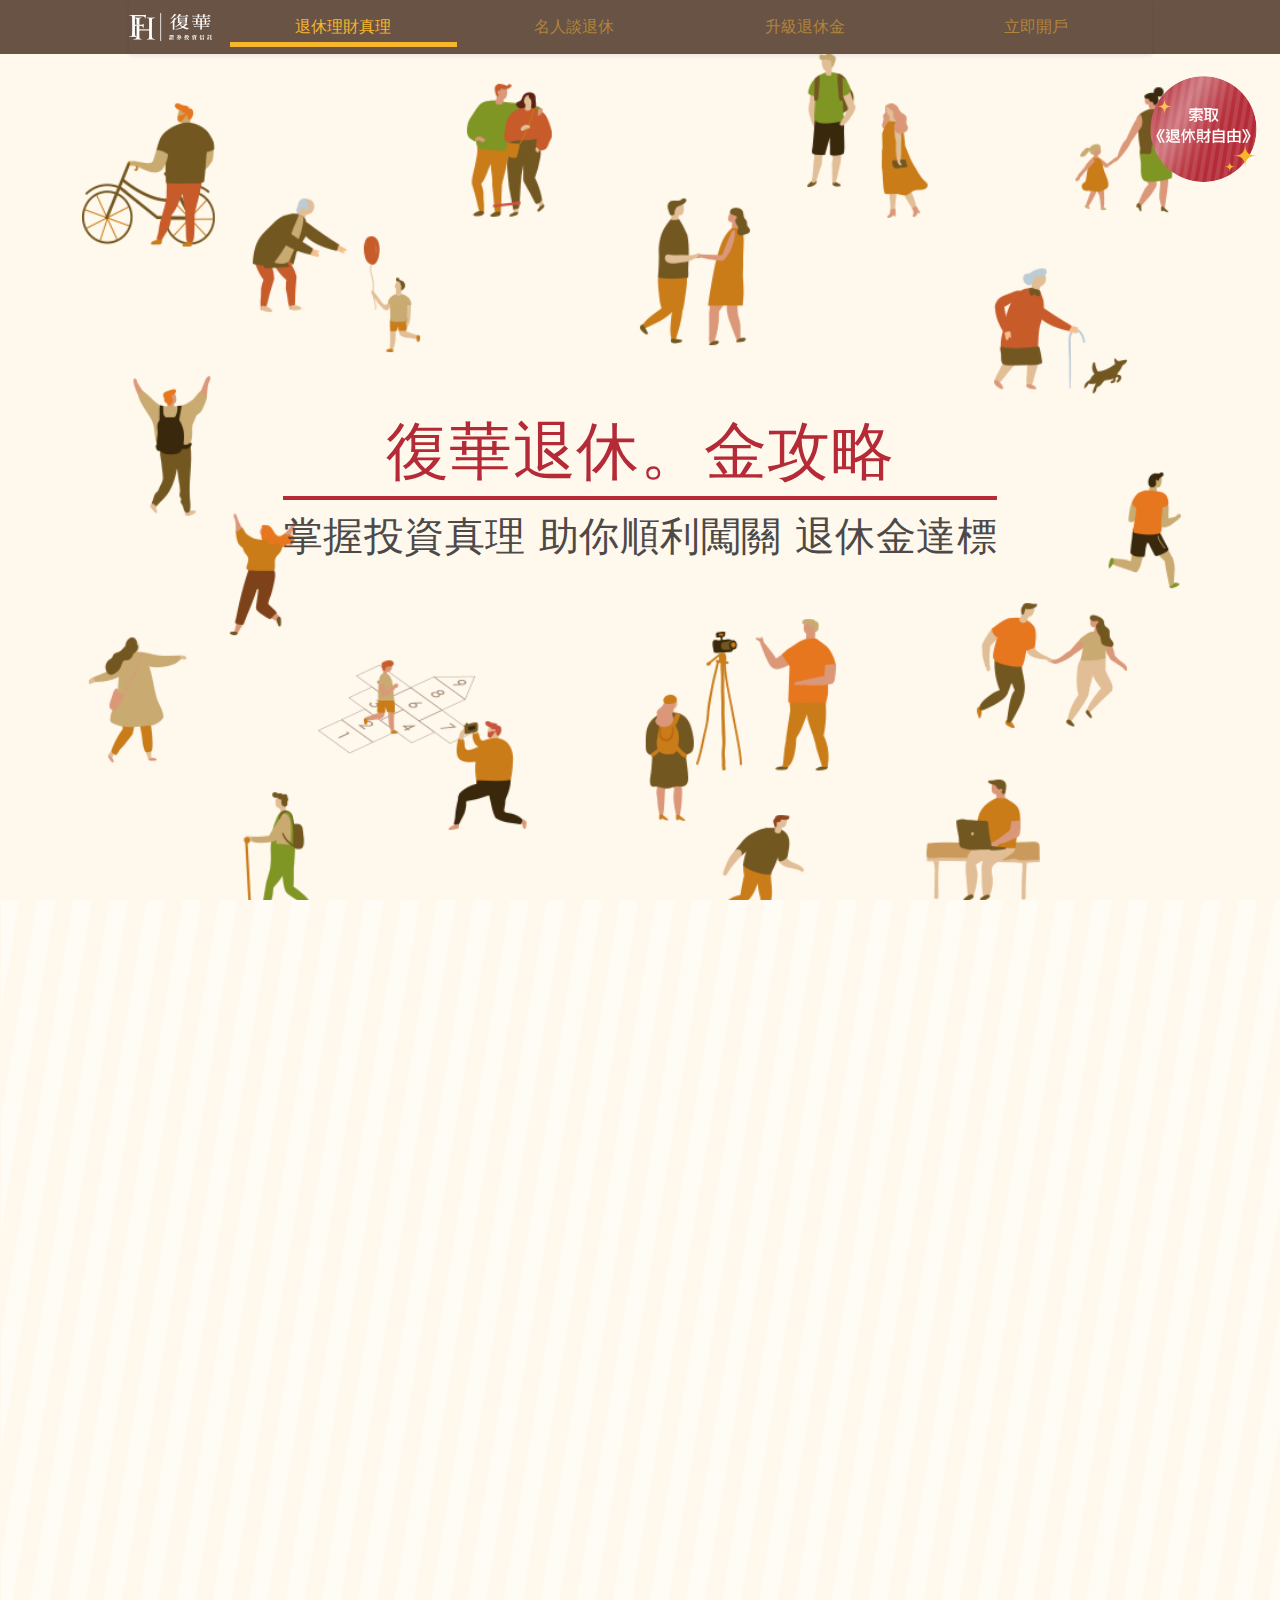
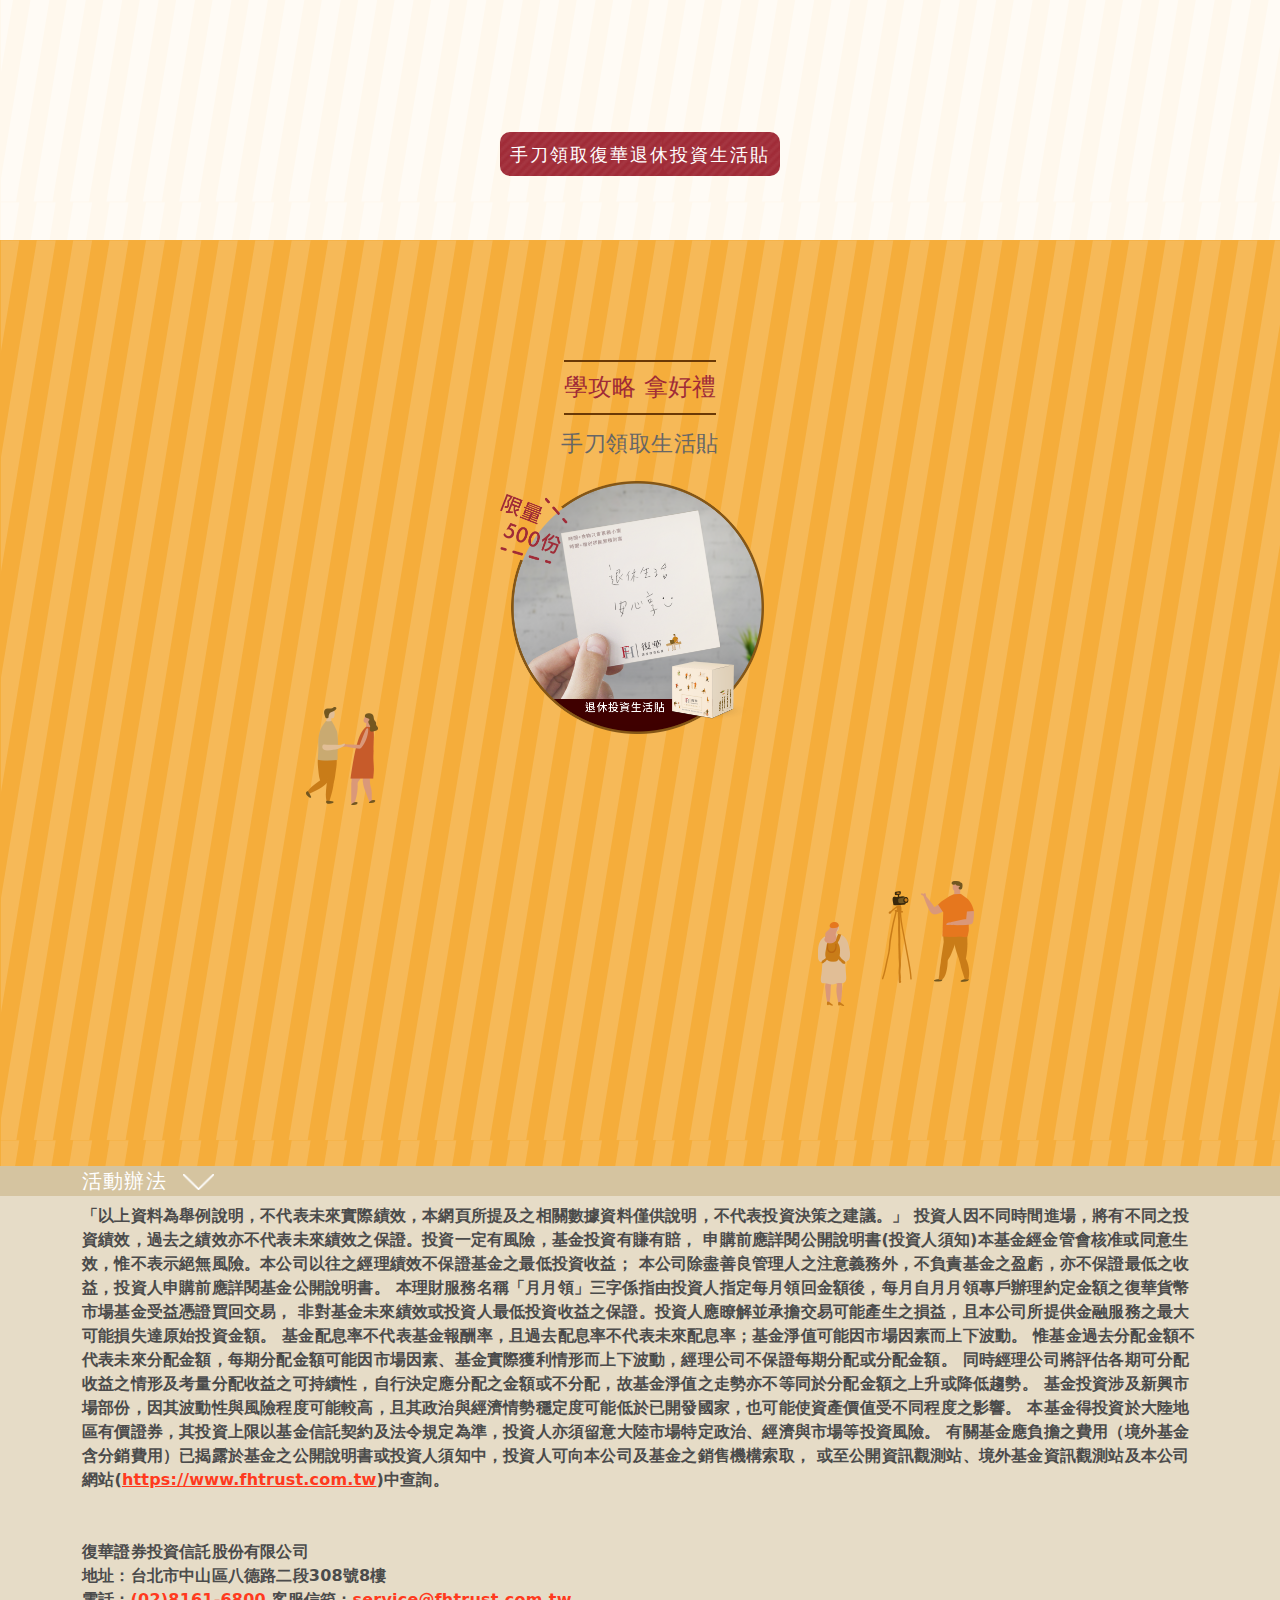
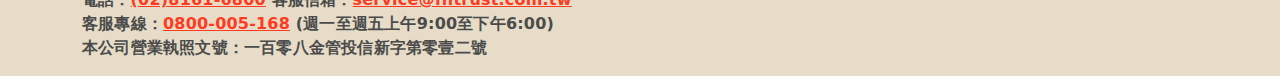
==== other_demo/retire/index.html @ cdd103ff "Fix stories to kol" ====
<!DOCTYPE html>
<html lang="en">
  <head>
    <meta charset="utf-8" />
    <meta name="viewport" content="width=device-width, initial-scale=1" />
    <meta name="description" content="復華投信掌握投資真理，助你順利闖關，退休金達標!" />
    <meta name="author" content="" />

    <!-- Facebook/Line Meta Tags -->
    <meta property="fb:app_id" content="" />
    <meta property="og:url" content="" />
    <meta property="og:type" content="website" />
    <meta property="og:title" content="復華投信 退休理財。金攻略" />
    <meta
      property="og:description"
      content="復華投信掌握投資真理，助你順利闖關，退休金達標!" />
    <meta property="og:image" content="image/share_img.jpg?v=version" />
    <title>復華投信 退休理財。金攻略</title>

    <!-- Google Tag Manager -->
    <script>
      (function (w, d, s, l, i) {
        w[l] = w[l] || [];
        w[l].push({ 'gtm.start': new Date().getTime(), event: 'gtm.js' });
        var f = d.getElementsByTagName(s)[0],
          j = d.createElement(s),
          dl = l != 'dataLayer' ? '&l=' + l : '';
        j.async = true;
        j.src = 'https://www.googletagmanager.com/gtm.js?id=' + i + dl;
        f.parentNode.insertBefore(j, f);
      })(window, document, 'script', 'dataLayer', 'GTM-NKX9LLX');
    </script>
    <!-- End Google Tag Manager -->
    <link href="css/general.css?v=version" rel="stylesheet" />
  </head>

  <body>
    <!-- Google Tag Manager (noscript) -->
    <noscript
      ><iframe
        src="https://www.googletagmanager.com/ns.html?id=GTM-NKX9LLX"
        height="0"
        width="0"
        style="display: none; visibility: hidden"
      ></iframe
    ></noscript>
    <!-- End Google Tag Manager (noscript) -->

    <header login="false">
      <div class="navbar navbar-expand-md navbar-light shadow-sm p-0">
        <a
          href="#"
          class="navbar-brand d-flex align-items-center justify-content-center"
        >
          <img class="w-md-100" src="image/logo/logo.png?v=version" />
        </a>
        <button
          class="navbar-toggler"
          type="button"
          data-bs-toggle="collapse"
          data-bs-target="#headerBar"
          aria-controls="headerBar"
          aria-expanded="false"
        >
          <span class="navbar-toggler-icon"></span>
        </button>
        <div class="collapse navbar-collapse" id="headerBar">
          <button
            type="button"
            id="CloseMenuButton"
            class="d-inline-block d-md-none"
            onclick="$('.navbar-toggler').click()"
          >
            <img src="image/closeButton-2.png" />
          </button>
          <ul class="navbar-nav me-md-auto mx-auto">
            <li class="nav-item">
              <a class="nav-link active HoverEffect" href="index.html#Tips" id="navbarDropdown-1">
                退休理財真理
              </a>
            </li>
            <li class="nav-item">
              <a class="nav-link HoverEffect" href="kol.html#kol" id="navbarDropdown-2">
                名人談退休
              </a>
            </li>
            <li class="nav-item">
              <a class="nav-link HoverEffect" href="product.html#product" id="navbarDropdown-3">
                升級退休金
              </a>
            </li>
            <li class="nav-item">
              <a class="nav-link HoverEffect" href="https://www.fhtrust.com.tw/account/" id="navbarDropdown-4" target="_blank">
                立即開戶
              </a>
            </li>
          </ul>
        </div>
      </div>
    </header>

    <button 
      type="button" 
      id="FAB" 
      class="d-none d-md-block HoverEffect" 
      onclick="toggleDialog()" data-gtm-event="float-request-tips" 
    >
      <img src="image/floatingButton.png?v=version" />
    </button>
    <button type="button" id="FAB_mobile" class="d-flex d-md-none flex-nowrap">
      <img src="image/floatingButton-left.png" id="Receive_mobile_btn" data-gtm-event="tips1-N" onclick="headToSection('#HomeSection-3')" />
      <img src="image/floatingButton-right.png" data-gtm-event="float-request-tips" onclick="toggleDialog()"/>
    </button>

    <div class="Dialog d-none" id="Dialog-1">
      <div class="Dialog-inner">
        <div class="Form">
          <div class="Form-header">
            <p class="m-0">請確認資料正確，以利手冊寄送</p>
            <button
              type="button"
              onclick="toggleDialog()"
              class="CloseDialogButton"
            >
              <img src="image/closeButton.png?v=version" />
            </button>
          </div>
          <!-- 領投資寶典的form -->
          <form class="form" action="" data-gtm-form-event="tips-popup-deliever">
            <div class="Form-body">
              <input type="hidden" name="str4" value="B" />
              <img src="image/book.jpg?v=version" width="200" class="mx-auto my-1" />
              <div class="Form-textField">
                <span>姓名</span>
                <input
                  class="my-1 my-md-2"
                  type="text"
                  placeholder="請填寫中文姓名"
                  name="name"
                  required
                  maxlength="20"
                  id="bookName"
                />
                <span class="d-none">此欄位為必填</span>
              </div>
              <div class="Form-textField">
                <span>手機</span>
                <input
                  class="my-1 my-md-2"
                  type="tel"
                  inputmode="tel"
                  placeholder="範例：09XXXXXXXX"
                  name="mobile"
                  required
                  minlength="10"
                  maxlength="20"
                  id="bookMobile"
                />
                <span class="d-none">此欄位為必填</span>
              </div>
              <div class="Form-textField">
                <span>電子信箱</span>
                <input
                  class="my-1 my-md-2"
                  type="email"
                  inputmode="email"
                  placeholder=""
                  name="email"
                  required
                  id="bookMail"
                />
                <span class="d-none">此欄位為必填</span>
              </div>
              <div class="d-flex justify-content-center mt-1">
                <span class="d-flex align-items-center mx-2">
                  <input
                    type="radio"
                    name="str2"
                    value="Y"
                    required
                    id="bookClient"
                  />
                  <label for="bookClient">我是復華客戶</label>
                </span>
                <span class="d-flex align-items-center mx-2">
                  <input
                    type="radio"
                    name="str2"
                    value="N"
                    id="bookPotential"
                  />
                  <label for="bookPotential">非復華客戶</label>
                </span>
              </div>
              <div class="d-flex justify-content-center flex-wrap">
                <span class="d-flex justify-content-center w-100">
                  <input
                    type="checkbox"
                    name="str3"
                    value="Y"
                    required
                    id="bookPrivacyCheck"
                  />
                  <label for="bookPrivacyCheck">
                    我同意<a class="text-decoration-underline" href="https://www.fhtrust.com.tw/com/announce/personal_announce.html
                    "
                      >復華個資保護法</a>
                  </label>
                </span>
                <p class="small d-none">此選項必勾選</p>
              </div>
              <div class="d-flex justify-content-center">
                <button type="submit" class="btn NormalButton" title="確認送出">
                  確認送出
                </button>
              </div>
            </div>
          </form>
        </div>
      </div>
    </div>

    <div class="Dialog d-none" id="Dialog-2">
      <div class="Dialog-inner">
          <div class="Form">
            <div class="Form-header">
                <p class="m-0">表單已成功送出</p>
                <button type="button" onclick="toggleThanksDialog()" class="CloseDialogButton">
                  <img src="image/closeButton.png?v=version">
                </button>
            </div>
            <div class="Form-body">
                <h1>感謝您的參與</h1>
            </div>
          </div>
      </div>
    </div>

    <main id="MainPage-1">
      <section class="HomeSection" id="main">
        <div class="container">
          <div class="row">
              <img src="image/people.png?v=version" class="d-none d-md-block">
              <img src="image/people_mobile.png?v=version" class="d-block d-md-none">
          </div>
        </div>

        <div class="Headline Animation_defaultShow">
          <h1>復華退休。金攻略</h1>
          <h2>掌握投資真理 助你順利闖關 退休金達標</h2>
        </div>
      </section>
      <div class="dataPage" id="Tips"></div>
      <section class="HomeSection" id="HomeSection-2">
        <div
          class="container d-flex flex-column align-items-center h-100"
        >
          <div class="Slides mb-3 Animation_scrollShow" active-item="1">
            <div class="Slides-item">
              <div class="HomeSectionBgImage">
                <img src="image/people-2_1.png" class="w-auto" />
              </div>
              <div class="HeadLine-withBorder mb-3">
                <span>1</span>
                <h3>
                  專攻大魚比較賺？<br />
                  穩穩收獲一群小魚，才是累積退休金的長久之計
                </h3>
              </div>
              <div
                class="HomeSectionContent d-flex flex-column align-items-center"
              >
                <p class="HomeSectionContent-article">
                  退休理財不能只看短期「績效高低」，假設每年猜對的報酬率是+20%，
                  猜錯是-20%，就算10年間有5年猜對20%，長期累積報酬率也遠不及年複利率6%–12%成果，
                  退休前至少有10–30年的時間，長期複利的慢錢，遠勝賺短波的快錢。
                </p>
                <h6>波段快錢vs.複利慢錢累積報酬率比較</h6>
                <img src="image/form-1.png?v=version" class="my-3 d-none d-md-block" />
                <img src="image/form-1_mobile.png" class="my-3 d-block d-md-none" />
              </div>
            </div>

            <div class="Slides-item">
              <div class="HomeSectionBgImage">
                <img src="image/people-2_2.png" class="w-auto" />
              </div>
              <div class="HeadLine-withBorder mb-3">
                <span>2</span>
                <h3>
                  「千萬」一點都不遠！<br />
                  只要穩紮穩跳，誰都有機會抵達千萬退休金
                </h3>
              </div>
              <div
                class="HomeSectionContent d-flex flex-column align-items-center"
              >
                <p class="HomeSectionContent-article">
                  大多數人認為，只靠薪水要累積到1,000萬退休金很困難，其實不然。只要每個月投資1萬元，
                  選擇年化報酬率6%–12%標的，長期持續投資，讓複利效果發威，20-30年就有機會達標。
                </p>
                <h6>定時定額投資，累積一千萬所需的時間</h6>
                <img src="image/form-2.png?v=version" class="my-3 d-none d-md-block" />
                <img src="image/form-2_mobile.png" class="my-3 d-block d-md-none" />
              </div>
            </div>

            <div class="Slides-item">
              <div class="HomeSectionBgImage">
                <img
                  src="image/people-2_3.png"
                  class="w-auto"
                  style="margin-left: 110%; margin-bottom: -60%"
                />
              </div>
              <div class="HeadLine-withBorder mb-3">
                <span>3</span>
                <h3>
                  有專業洞察、懂趨吉避險的神隊友<br />
                  理財路上伴你攻破每個難關
                </h3>
              </div>
              <div
                class="HomeSectionContent d-flex flex-column align-items-center"
              >
                <p class="HomeSectionContent-article">
                  股市的報酬雖好，波動也大，若遇股災要回到前波高點還得等上好幾年，
                  退休族可等不了。選擇經歷多次股災，善用負相關股債配置豐富經驗的投資顧問，
                  助投資人降低資產減損衝擊，股災來臨也不延遲退休計畫。
                </p>
                <h6>1998年以來，美國S&P500指數重大股災的波段最大跌幅及回本時間</h6>
                <img src="image/form-3.png?v=version" class="my-3 d-none d-md-block" />
                <img src="image/form-3_mobile.png" class="my-3 d-block d-md-none" />
              </div>
            </div>
            
            <div class="Slides-item">
              <div class="HomeSectionBgImage">
                <img src="image/people-2_4.png" class="w-auto" />
              </div>
              <div class="HeadLine-withBorder mb-3">
                <span>4</span>
                <h3>
                  投資攻防不只追高，也要見好就收<br />
                  退休投資才不至白忙一場
                </h3>
              </div>
              <div
              class="HomeSectionContent d-flex flex-column align-items-center"
              >
              <p class="HomeSectionContent-article">
                全球主要股市都有跌幅超過30%的歷史經驗，越接近退休年齡越需要適度停利，
                  復華多樣化停利商品，既可從股市中賺取波動財，也可及早設定好預期報酬率停利入袋，
                  或轉入低波動商品，減少投資的焦慮，長期退休規劃不中斷。
                </p>
                <h6>全球主要股市修正幅度的頻率</h6>
                <img src="image/form-4.png?v=version" class="my-3 d-none d-md-block" />
                <img src="image/form-4_mobile.png" class="my-3 d-block d-md-none" />
              </div>
            </div>
            <span class="Slides-indicator">
              <a
                href="#Tips1"
                onclick="changeSlide(this, 1)"
                class="active"
                data-gtm-event="view-tips1"
              ></a>
              <a href="#Tips2" onclick="changeSlide(this, 2)" data-gtm-event="view-tips2"></a>
              <a href="#Tips3" onclick="changeSlide(this, 3)" data-gtm-event="view-tips3"></a>
              <a href="#Tips4" onclick="changeSlide(this, 4)" data-gtm-event="view-tips4"></a>
            </span>

            <button type="button" id="Slides_prev">
              <img src="image/arrowRight.png?v=version" />
            </button>
            <button type="button" id="Slides_next">
              <img src="image/arrowRight.png?v=version" />
            </button>
          </div>

          <button
            id="Receive_btn"
            type="button"
            class="NormalButton d-none d-md-flex HoverEffect"
            data-gtm-event="tips1-N"
            onclick="headToSection('#HomeSection-3')"
          >
            手刀領取復華退休投資生活貼
          </button>
        </div>
      </section>

      <section class="HomeSection" id="HomeSection-3">
        <div class="HomeSectionBgImage">
          <img src="image/people-3.png?v=version" class="w-auto" />
        </div>
        <div class="container d-flex flex-column align-items-center">
          <div class="HeadLine-withBorder mb-3">
            <h4>學攻略 拿好禮</h4>
          </div>
          <div class="HeadLine">
            <h5>手刀領取生活貼</h5>
          </div>
          <div class="HomeSectionContent d-flex flex-column align-items-center">
            <img src="image/NTimeNote.png?v=version" class="my-3" width="264px" />
          </div>
          <form class="form" action="" data-gtm-form-event="tips-submit">
            <input type="hidden" name="str4" value="A" />
            <div class="Form Animation_scrollShow">
              <div class="Form-header">
                <p class="m-0">請確認資料正確，以利贈品送達</p>
              </div>
              <div class="Form-body">
                <div class="Form-textField">
                  <span>姓名</span>
                  <input
                    class="my-2"
                    type="text"
                    placeholder="請填寫中文姓名"
                    name="name"
                    required
                    maxlength="20"
                    id="awardName"
                  />
                  <span class="d-none">此欄位為必填</span>
                </div>
                <div class="Form-textField">
                  <span>手機</span>
                  <input
                    class="my-2"
                    type="text"
                    inputmode="tel"
                    placeholder="範例：09XXXXXXXX"
                    name="mobile"
                    required
                    minlength="10"
                    maxlength="20"
                    id="awardMobile"
                  />
                  <span class="d-none">此欄位為必填</span>
                </div>
                <div class="Form-textField">
                  <span>電子信箱</span>
                  <input
                    class="my-2"
                    type="email"
                    inputmode="email"
                    placeholder=""
                    name="email"
                    required
                    maxlength="50"
                    id="awardMail"
                  />
                  <span class="d-none">此欄位為必填</span>
                </div>
                <div class="d-flex justify-content-center mt-1">
                  <span class="d-flex align-items-center mx-2">
                    <input
                      type="radio"
                      name="str2"
                      value="Y"
                      required
                      id="awardClient"
                    />
                    <label for="awardClient">我是復華客戶</label>
                  </span>
                  <span class="d-flex align-items-center mx-2">
                    <input
                      type="radio"
                      name="str2"
                      value="N"
                      id="awardPotential"
                    />
                    <label for="awardPotential">非復華客戶</label>
                  </span>
                </div>
                <div class="d-flex justify-content-center flex-wrap">
                  <span class="d-flex justify-content-center w-100">
                    <input
                      required
                      type="checkbox"
                      name="str3"
                      value="Y"
                      id="awardPrivacyCheck"
                    />
                    <label for="awardPrivacyCheck">
                      我同意<a class="text-decoration-underline" href="https://www.fhtrust.com.tw/com/announce/personal_announce.html">復華個資保護法</a>
                    </label>
                  </span>
                  <p class="small pb-0 d-none">此選項必勾選</p>
                </div>
                <div class="d-flex justify-content-center">
                  <button type="submit" class="NormalButton HoverEffect" >
                    確認送出
                  </button>
                </div>
              </div>
            </div>
          </form>
        </div>
      </section>
            
      <section class="HomeSection" id="HomeSection-7">
        <div class="container d-flex flex-column">
            <div class="Headline d-flex align-items-center">
                <h6>活動辦法</h6>
                <button type="button" onclick="toggleFooter()">
                  <img src="image/arrowDown.png?v=version" class="ms-3" id="footerToggler">
                </button>
            </div>
            <p class="pt-3 d-none" id="toggleContent">
              本活動「復華退休金攻略」(以下稱為本活動) 活動期間：即日起至2022/3/11
              活動說明:
              (1)本活動提供N次貼贈品限量500份送完為止，透過本活動網站點選索取N次貼並留下資料者，將由專人聯繫寄送贈品，若留下之個人資料有誤導致無法聯繫者，視同放棄資格。
              (2)透過本活動網站點選索取50+聯名退休財知道手冊者，復華投信將會以電子郵件方式寄送電子PDF檔案一份至您所填寫的E-mail。
              <br />
              <br />
              注意事項:
              (1)本活動僅限設籍於台灣、金門、澎湖、馬祖地區之中華民國國民參加
              (2)主辦單位保有一切修改及取消本活動的權利而不作事前通知，亦有權對本活動之所有事宜做出解釋或裁決及變更活動獎品及辦法之權利，任何變更內容及其他詳細注意事項，則公告於活動網站。
              (3)主辦單位僅使用參加者所提供之個人資料於此次活動用途，且遵守【個人資料保護法】相關規定，以維護參加者權益。參加者參與本活動即同意相關個人資訊由主辦單位於活動範圍內進行蒐集、處理及利用，參加者並授權主辦單位公開公佈其部分隱碼姓名與手機號碼資訊於中獎名單。
              (4)如有任何活動相關問題請洽主辦單位客服信箱service@fhtrust.com.tw，會安排客服人員盡快回覆及處理 
              (5)其他未盡事宜，悉依主辦單位相關規定及解釋為準。
            </p>
            <p class="py-2">
              「以上資料為舉例說明，不代表未來實際績效，本網頁所提及之相關數據資料僅供說明，不代表投資決策之建議。」
              投資人因不同時間進場，將有不同之投資績效，過去之績效亦不代表未來績效之保證。投資一定有風險，基金投資有賺有賠，
              申購前應詳閱公開說明書(投資人須知)本基金經金管會核准或同意生效，惟不表示絕無風險。本公司以往之經理績效不保證基金之最低投資收益；
              本公司除盡善良管理人之注意義務外，不負責基金之盈虧，亦不保證最低之收益，投資人申購前應詳閱基金公開說明書。
              本理財服務名稱「月月領」三字係指由投資人指定每月領回金額後，每月自月月領專戶辦理約定金額之復華貨幣市場基金受益憑證買回交易，
              非對基金未來績效或投資人最低投資收益之保證。投資人應瞭解並承擔交易可能產生之損益，且本公司所提供金融服務之最大可能損失達原始投資金額。
              基金配息率不代表基金報酬率，且過去配息率不代表未來配息率；基金淨值可能因市場因素而上下波動。
              惟基金過去分配金額不代表未來分配金額，每期分配金額可能因市場因素、基金實際獲利情形而上下波動，經理公司不保證每期分配或分配金額。
              同時經理公司將評估各期可分配收益之情形及考量分配收益之可持續性，自行決定應分配之金額或不分配，故基金淨值之走勢亦不等同於分配金額之上升或降低趨勢。
              基金投資涉及新興市場部份，因其波動性與風險程度可能較高，且其政治與經濟情勢穩定度可能低於已開發國家，也可能使資產價值受不同程度之影響。
              本基金得投資於大陸地區有價證券，其投資上限以基金信託契約及法令規定為準，投資人亦須留意大陸市場特定政治、經濟與市場等投資風險。
              有關基金應負擔之費用（境外基金含分銷費用）已揭露於基金之公開說明書或投資人須知中，投資人可向本公司及基金之銷售機構索取，
              或至公開資訊觀測站、境外基金資訊觀測站及本公司網站(<a target="_blank" href="https://www.fhtrust.com.tw">https://www.fhtrust.com.tw</a>)中查詢。
          </p>
          <p class="mt-4">
              復華證券投資信託股份有限公司 <br />
              地址：台北市中山區八德路二段308號8樓 <br />
              電話：<a href="tel:(02)8161-6800">(02)8161-6800</a>  客服信箱：<a href="mailto: service@fhtrust.com.tw">service@fhtrust.com.tw</a> <br />
              客服專線：<a href="tel:0800-005-168">0800-005-168</a> (週一至週五上午9:00至下午6:00)<br />
              本公司營業執照文號：一百零八金管投信新字第零壹二號<br />
          </p>
        </div>
    </section>
    </main>

    <script src="https://code.jquery.com/jquery-3.5.1.min.js"></script>
    <script src="js/bootstrap.min.js"></script>
    <script src="js/jquery-ui.min.js"></script>
    <script src="js/general.js?v=version"></script>
    <script src="js/leads-api.js?v=version"></script>
    <script>
      $(function () {
        $('form').leads(function () {
          console.log(this);
          var eventName = $(this).data('gtm-form-event');
          if (eventName) {
            gtmClickTrack(eventName);
          }

          toggleThanksDialog()
        });

       
      });
    </script>
  </body>
</html>
---- other_demo/retire/css/general.css ----
.btn:not([class*="-outline-"]) {
  color: #FFF;
}

.btn:not([class*="-outline-"]):hover {
  color: #FFF;
}

/*!
 * Bootstrap v5.0.2 (https://getbootstrap.com/)
 * Copyright 2011-2021 The Bootstrap Authors
 * Copyright 2011-2021 Twitter, Inc.
 * Licensed under MIT (https://github.com/twbs/bootstrap/blob/main/LICENSE)
 */
:root {
  --bs-blue: #0d6efd;
  --bs-indigo: #6610f2;
  --bs-purple: #6f42c1;
  --bs-pink: #d63384;
  --bs-red: #dc3545;
  --bs-orange: #fd7e14;
  --bs-yellow: #ffc107;
  --bs-green: #198754;
  --bs-teal: #20c997;
  --bs-cyan: #0dcaf0;
  --bs-white: #fff;
  --bs-gray: #6c757d;
  --bs-gray-dark: #343a40;
  --bs-primary: #FF3A1E;
  --bs-secondary: #55565A;
  --bs-success: #1CCF80;
  --bs-info: #248DEE;
  --bs-warning: #EF6B23;
  --bs-danger: #dc3545;
  --bs-light: #f8f9fa;
  --bs-dark: #212529;
  --bs-font-sans-serif: system-ui, -apple-system, "Segoe UI", Roboto, "Helvetica Neue", Arial, "Noto Sans", "Liberation Sans", sans-serif, "Apple Color Emoji", "Segoe UI Emoji", "Segoe UI Symbol", "Noto Color Emoji";
  --bs-font-monospace: SFMono-Regular, Menlo, Monaco, Consolas, "Liberation Mono", "Courier New", monospace;
  --bs-gradient: linear-gradient(180deg, rgba(255, 255, 255, 0.15), rgba(255, 255, 255, 0));
}

*,
*::before,
*::after {
  -webkit-box-sizing: border-box;
          box-sizing: border-box;
}

@media (prefers-reduced-motion: no-preference) {
  :root {
    scroll-behavior: smooth;
  }
}

body {
  margin: 0;
  font-family: var(--bs-font-sans-serif);
  font-size: 1rem;
  font-weight: 400;
  line-height: 1.5;
  color: #212529;
  background-color: #fff;
  -webkit-text-size-adjust: 100%;
  -webkit-tap-highlight-color: rgba(0, 0, 0, 0);
}

hr {
  margin: 1rem 0;
  color: inherit;
  background-color: currentColor;
  border: 0;
  opacity: 0.25;
}

hr:not([size]) {
  height: 1px;
}

h1, .h1, h2, .h2, h3, .h3, h4, .h4, h5, .h5, h6, .h6 {
  margin-top: 0;
  margin-bottom: 0.5rem;
  font-weight: 500;
  line-height: 1.2;
}

h1, .h1 {
  font-size: calc(1.375rem + 1.5vw);
}

@media (min-width: 1200px) {
  h1, .h1 {
    font-size: 2.5rem;
  }
}

h2, .h2 {
  font-size: calc(1.325rem + 0.9vw);
}

@media (min-width: 1200px) {
  h2, .h2 {
    font-size: 2rem;
  }
}

h3, .h3 {
  font-size: calc(1.3rem + 0.6vw);
}

@media (min-width: 1200px) {
  h3, .h3 {
    font-size: 1.75rem;
  }
}

h4, .h4 {
  font-size: calc(1.275rem + 0.3vw);
}

@media (min-width: 1200px) {
  h4, .h4 {
    font-size: 1.5rem;
  }
}

h5, .h5 {
  font-size: 1.25rem;
}

h6, .h6 {
  font-size: 1rem;
}

p {
  margin-top: 0;
  margin-bottom: 1rem;
}

abbr[title],
abbr[data-bs-original-title] {
  -webkit-text-decoration: underline dotted;
          text-decoration: underline dotted;
  cursor: help;
  text-decoration-skip-ink: none;
}

address {
  margin-bottom: 1rem;
  font-style: normal;
  line-height: inherit;
}

ol,
ul {
  padding-left: 2rem;
}

ol,
ul,
dl {
  margin-top: 0;
  margin-bottom: 1rem;
}

ol ol,
ul ul,
ol ul,
ul ol {
  margin-bottom: 0;
}

dt {
  font-weight: 700;
}

dd {
  margin-bottom: .5rem;
  margin-left: 0;
}

blockquote {
  margin: 0 0 1rem;
}

b,
strong {
  font-weight: bolder;
}

small, .small {
  font-size: 0.875em;
}

mark, .mark {
  padding: 0.2em;
  background-color: #fcf8e3;
}

sub,
sup {
  position: relative;
  font-size: 0.75em;
  line-height: 0;
  vertical-align: baseline;
}

sub {
  bottom: -.25em;
}

sup {
  top: -.5em;
}

a {
  color: #FF3A1E;
  text-decoration: underline;
}

a:hover {
  color: #cc2e18;
}

a:not([href]):not([class]), a:not([href]):not([class]):hover {
  color: inherit;
  text-decoration: none;
}

pre,
code,
kbd,
samp {
  font-family: var(--bs-font-monospace);
  font-size: 1em;
  direction: ltr /* rtl:ignore */;
  unicode-bidi: bidi-override;
}

pre {
  display: block;
  margin-top: 0;
  margin-bottom: 1rem;
  overflow: auto;
  font-size: 0.875em;
}

pre code {
  font-size: inherit;
  color: inherit;
  word-break: normal;
}

code {
  font-size: 0.875em;
  color: #d63384;
  word-wrap: break-word;
}

a > code {
  color: inherit;
}

kbd {
  padding: 0.2rem 0.4rem;
  font-size: 0.875em;
  color: #fff;
  background-color: #212529;
  border-radius: 0.2rem;
}

kbd kbd {
  padding: 0;
  font-size: 1em;
  font-weight: 700;
}

figure {
  margin: 0 0 1rem;
}

img,
svg {
  vertical-align: middle;
}

table {
  caption-side: bottom;
  border-collapse: collapse;
}

caption {
  padding-top: 0.5rem;
  padding-bottom: 0.5rem;
  color: #6c757d;
  text-align: left;
}

th {
  text-align: inherit;
  text-align: -webkit-match-parent;
}

thead,
tbody,
tfoot,
tr,
td,
th {
  border-color: inherit;
  border-style: solid;
  border-width: 0;
}

label {
  display: inline-block;
}

button {
  border-radius: 0;
}

button:focus:not(:focus-visible) {
  outline: 0;
}

input,
button,
select,
optgroup,
textarea {
  margin: 0;
  font-family: inherit;
  font-size: inherit;
  line-height: inherit;
}

button,
select {
  text-transform: none;
}

[role="button"] {
  cursor: pointer;
}

select {
  word-wrap: normal;
}

select:disabled {
  opacity: 1;
}

[list]::-webkit-calendar-picker-indicator {
  display: none;
}

button,
[type="button"],
[type="reset"],
[type="submit"] {
  -webkit-appearance: button;
}

button:not(:disabled),
[type="button"]:not(:disabled),
[type="reset"]:not(:disabled),
[type="submit"]:not(:disabled) {
  cursor: pointer;
}

::-moz-focus-inner {
  padding: 0;
  border-style: none;
}

textarea {
  resize: vertical;
}

fieldset {
  min-width: 0;
  padding: 0;
  margin: 0;
  border: 0;
}

legend {
  float: left;
  width: 100%;
  padding: 0;
  margin-bottom: 0.5rem;
  font-size: calc(1.275rem + 0.3vw);
  line-height: inherit;
}

@media (min-width: 1200px) {
  legend {
    font-size: 1.5rem;
  }
}

legend + * {
  clear: left;
}

::-webkit-datetime-edit-fields-wrapper,
::-webkit-datetime-edit-text,
::-webkit-datetime-edit-minute,
::-webkit-datetime-edit-hour-field,
::-webkit-datetime-edit-day-field,
::-webkit-datetime-edit-month-field,
::-webkit-datetime-edit-year-field {
  padding: 0;
}

::-webkit-inner-spin-button {
  height: auto;
}

[type="search"] {
  outline-offset: -2px;
  -webkit-appearance: textfield;
}

/* rtl:raw:
[type="tel"],
[type="url"],
[type="email"],
[type="number"] {
  direction: ltr;
}
*/
::-webkit-search-decoration {
  -webkit-appearance: none;
}

::-webkit-color-swatch-wrapper {
  padding: 0;
}

::file-selector-button {
  font: inherit;
}

::-webkit-file-upload-button {
  font: inherit;
  -webkit-appearance: button;
}

output {
  display: inline-block;
}

iframe {
  border: 0;
}

summary {
  display: list-item;
  cursor: pointer;
}

progress {
  vertical-align: baseline;
}

[hidden] {
  display: none !important;
}

.lead {
  font-size: 1.25rem;
  font-weight: 300;
}

.display-1 {
  font-size: calc(1.625rem + 4.5vw);
  font-weight: 300;
  line-height: 1.2;
}

@media (min-width: 1200px) {
  .display-1 {
    font-size: 5rem;
  }
}

.display-2 {
  font-size: calc(1.575rem + 3.9vw);
  font-weight: 300;
  line-height: 1.2;
}

@media (min-width: 1200px) {
  .display-2 {
    font-size: 4.5rem;
  }
}

.display-3 {
  font-size: calc(1.525rem + 3.3vw);
  font-weight: 300;
  line-height: 1.2;
}

@media (min-width: 1200px) {
  .display-3 {
    font-size: 4rem;
  }
}

.display-4 {
  font-size: calc(1.475rem + 2.7vw);
  font-weight: 300;
  line-height: 1.2;
}

@media (min-width: 1200px) {
  .display-4 {
    font-size: 3.5rem;
  }
}

.display-5 {
  font-size: calc(1.425rem + 2.1vw);
  font-weight: 300;
  line-height: 1.2;
}

@media (min-width: 1200px) {
  .display-5 {
    font-size: 3rem;
  }
}

.display-6 {
  font-size: calc(1.375rem + 1.5vw);
  font-weight: 300;
  line-height: 1.2;
}

@media (min-width: 1200px) {
  .display-6 {
    font-size: 2.5rem;
  }
}

.list-unstyled {
  padding-left: 0;
  list-style: none;
}

.list-inline {
  padding-left: 0;
  list-style: none;
}

.list-inline-item {
  display: inline-block;
}

.list-inline-item:not(:last-child) {
  margin-right: 0.5rem;
}

.initialism {
  font-size: 0.875em;
  text-transform: uppercase;
}

.blockquote {
  margin-bottom: 1rem;
  font-size: 1.25rem;
}

.blockquote > :last-child {
  margin-bottom: 0;
}

.blockquote-footer {
  margin-top: -1rem;
  margin-bottom: 1rem;
  font-size: 0.875em;
  color: #6c757d;
}

.blockquote-footer::before {
  content: "\2014\00A0";
}

.img-fluid {
  max-width: 100%;
  height: auto;
}

.img-thumbnail {
  padding: 0.25rem;
  background-color: #fff;
  border: 1px solid #dee2e6;
  border-radius: 0.25rem;
  max-width: 100%;
  height: auto;
}

.figure {
  display: inline-block;
}

.figure-img {
  margin-bottom: 0.5rem;
  line-height: 1;
}

.figure-caption {
  font-size: 0.875em;
  color: #6c757d;
}

.container,
.container-fluid,
.container-sm,
.container-md,
.container-lg,
.container-xl,
.container-xxl {
  width: 100%;
  padding-right: var(--bs-gutter-x, 0.75rem);
  padding-left: var(--bs-gutter-x, 0.75rem);
  margin-right: auto;
  margin-left: auto;
}

@media (min-width: 576px) {
  .container, .container-sm {
    max-width: 540px;
  }
}

@media (min-width: 768px) {
  .container, .container-sm, .container-md {
    max-width: 720px;
  }
}

@media (min-width: 992px) {
  .container, .container-sm, .container-md, .container-lg {
    max-width: 960px;
  }
}

@media (min-width: 1200px) {
  .container, .container-sm, .container-md, .container-lg, .container-xl {
    max-width: 1140px;
  }
}

@media (min-width: 1400px) {
  .container, .container-sm, .container-md, .container-lg, .container-xl, .container-xxl {
    max-width: 1320px;
  }
}

.row {
  --bs-gutter-x: 1.5rem;
  --bs-gutter-y: 0;
  display: -webkit-box;
  display: -ms-flexbox;
  display: flex;
  -ms-flex-wrap: wrap;
      flex-wrap: wrap;
  margin-top: calc(var(--bs-gutter-y) * -1);
  margin-right: calc(var(--bs-gutter-x) * -.5);
  margin-left: calc(var(--bs-gutter-x) * -.5);
}

.row > * {
  -ms-flex-negative: 0;
      flex-shrink: 0;
  width: 100%;
  max-width: 100%;
  padding-right: calc(var(--bs-gutter-x) * .5);
  padding-left: calc(var(--bs-gutter-x) * .5);
  margin-top: var(--bs-gutter-y);
}

.col {
  -webkit-box-flex: 1;
      -ms-flex: 1 0 0%;
          flex: 1 0 0%;
}

.row-cols-auto > * {
  -webkit-box-flex: 0;
      -ms-flex: 0 0 auto;
          flex: 0 0 auto;
  width: auto;
}

.row-cols-1 > * {
  -webkit-box-flex: 0;
      -ms-flex: 0 0 auto;
          flex: 0 0 auto;
  width: 100%;
}

.row-cols-2 > * {
  -webkit-box-flex: 0;
      -ms-flex: 0 0 auto;
          flex: 0 0 auto;
  width: 50%;
}

.row-cols-3 > * {
  -webkit-box-flex: 0;
      -ms-flex: 0 0 auto;
          flex: 0 0 auto;
  width: 33.33333%;
}

.row-cols-4 > * {
  -webkit-box-flex: 0;
      -ms-flex: 0 0 auto;
          flex: 0 0 auto;
  width: 25%;
}

.row-cols-5 > * {
  -webkit-box-flex: 0;
      -ms-flex: 0 0 auto;
          flex: 0 0 auto;
  width: 20%;
}

.row-cols-6 > * {
  -webkit-box-flex: 0;
      -ms-flex: 0 0 auto;
          flex: 0 0 auto;
  width: 16.66667%;
}

@media (min-width: 576px) {
  .col-sm {
    -webkit-box-flex: 1;
        -ms-flex: 1 0 0%;
            flex: 1 0 0%;
  }
  .row-cols-sm-auto > * {
    -webkit-box-flex: 0;
        -ms-flex: 0 0 auto;
            flex: 0 0 auto;
    width: auto;
  }
  .row-cols-sm-1 > * {
    -webkit-box-flex: 0;
        -ms-flex: 0 0 auto;
            flex: 0 0 auto;
    width: 100%;
  }
  .row-cols-sm-2 > * {
    -webkit-box-flex: 0;
        -ms-flex: 0 0 auto;
            flex: 0 0 auto;
    width: 50%;
  }
  .row-cols-sm-3 > * {
    -webkit-box-flex: 0;
        -ms-flex: 0 0 auto;
            flex: 0 0 auto;
    width: 33.33333%;
  }
  .row-cols-sm-4 > * {
    -webkit-box-flex: 0;
        -ms-flex: 0 0 auto;
            flex: 0 0 auto;
    width: 25%;
  }
  .row-cols-sm-5 > * {
    -webkit-box-flex: 0;
        -ms-flex: 0 0 auto;
            flex: 0 0 auto;
    width: 20%;
  }
  .row-cols-sm-6 > * {
    -webkit-box-flex: 0;
        -ms-flex: 0 0 auto;
            flex: 0 0 auto;
    width: 16.66667%;
  }
}

@media (min-width: 768px) {
  .col-md {
    -webkit-box-flex: 1;
        -ms-flex: 1 0 0%;
            flex: 1 0 0%;
  }
  .row-cols-md-auto > * {
    -webkit-box-flex: 0;
        -ms-flex: 0 0 auto;
            flex: 0 0 auto;
    width: auto;
  }
  .row-cols-md-1 > * {
    -webkit-box-flex: 0;
        -ms-flex: 0 0 auto;
            flex: 0 0 auto;
    width: 100%;
  }
  .row-cols-md-2 > * {
    -webkit-box-flex: 0;
        -ms-flex: 0 0 auto;
            flex: 0 0 auto;
    width: 50%;
  }
  .row-cols-md-3 > * {
    -webkit-box-flex: 0;
        -ms-flex: 0 0 auto;
            flex: 0 0 auto;
    width: 33.33333%;
  }
  .row-cols-md-4 > * {
    -webkit-box-flex: 0;
        -ms-flex: 0 0 auto;
            flex: 0 0 auto;
    width: 25%;
  }
  .row-cols-md-5 > * {
    -webkit-box-flex: 0;
        -ms-flex: 0 0 auto;
            flex: 0 0 auto;
    width: 20%;
  }
  .row-cols-md-6 > * {
    -webkit-box-flex: 0;
        -ms-flex: 0 0 auto;
            flex: 0 0 auto;
    width: 16.66667%;
  }
}

@media (min-width: 992px) {
  .col-lg {
    -webkit-box-flex: 1;
        -ms-flex: 1 0 0%;
            flex: 1 0 0%;
  }
  .row-cols-lg-auto > * {
    -webkit-box-flex: 0;
        -ms-flex: 0 0 auto;
            flex: 0 0 auto;
    width: auto;
  }
  .row-cols-lg-1 > * {
    -webkit-box-flex: 0;
        -ms-flex: 0 0 auto;
            flex: 0 0 auto;
    width: 100%;
  }
  .row-cols-lg-2 > * {
    -webkit-box-flex: 0;
        -ms-flex: 0 0 auto;
            flex: 0 0 auto;
    width: 50%;
  }
  .row-cols-lg-3 > * {
    -webkit-box-flex: 0;
        -ms-flex: 0 0 auto;
            flex: 0 0 auto;
    width: 33.33333%;
  }
  .row-cols-lg-4 > * {
    -webkit-box-flex: 0;
        -ms-flex: 0 0 auto;
            flex: 0 0 auto;
    width: 25%;
  }
  .row-cols-lg-5 > * {
    -webkit-box-flex: 0;
        -ms-flex: 0 0 auto;
            flex: 0 0 auto;
    width: 20%;
  }
  .row-cols-lg-6 > * {
    -webkit-box-flex: 0;
        -ms-flex: 0 0 auto;
            flex: 0 0 auto;
    width: 16.66667%;
  }
}

@media (min-width: 1200px) {
  .col-xl {
    -webkit-box-flex: 1;
        -ms-flex: 1 0 0%;
            flex: 1 0 0%;
  }
  .row-cols-xl-auto > * {
    -webkit-box-flex: 0;
        -ms-flex: 0 0 auto;
            flex: 0 0 auto;
    width: auto;
  }
  .row-cols-xl-1 > * {
    -webkit-box-flex: 0;
        -ms-flex: 0 0 auto;
            flex: 0 0 auto;
    width: 100%;
  }
  .row-cols-xl-2 > * {
    -webkit-box-flex: 0;
        -ms-flex: 0 0 auto;
            flex: 0 0 auto;
    width: 50%;
  }
  .row-cols-xl-3 > * {
    -webkit-box-flex: 0;
        -ms-flex: 0 0 auto;
            flex: 0 0 auto;
    width: 33.33333%;
  }
  .row-cols-xl-4 > * {
    -webkit-box-flex: 0;
        -ms-flex: 0 0 auto;
            flex: 0 0 auto;
    width: 25%;
  }
  .row-cols-xl-5 > * {
    -webkit-box-flex: 0;
        -ms-flex: 0 0 auto;
            flex: 0 0 auto;
    width: 20%;
  }
  .row-cols-xl-6 > * {
    -webkit-box-flex: 0;
        -ms-flex: 0 0 auto;
            flex: 0 0 auto;
    width: 16.66667%;
  }
}

@media (min-width: 1400px) {
  .col-xxl {
    -webkit-box-flex: 1;
        -ms-flex: 1 0 0%;
            flex: 1 0 0%;
  }
  .row-cols-xxl-auto > * {
    -webkit-box-flex: 0;
        -ms-flex: 0 0 auto;
            flex: 0 0 auto;
    width: auto;
  }
  .row-cols-xxl-1 > * {
    -webkit-box-flex: 0;
        -ms-flex: 0 0 auto;
            flex: 0 0 auto;
    width: 100%;
  }
  .row-cols-xxl-2 > * {
    -webkit-box-flex: 0;
        -ms-flex: 0 0 auto;
            flex: 0 0 auto;
    width: 50%;
  }
  .row-cols-xxl-3 > * {
    -webkit-box-flex: 0;
        -ms-flex: 0 0 auto;
            flex: 0 0 auto;
    width: 33.33333%;
  }
  .row-cols-xxl-4 > * {
    -webkit-box-flex: 0;
        -ms-flex: 0 0 auto;
            flex: 0 0 auto;
    width: 25%;
  }
  .row-cols-xxl-5 > * {
    -webkit-box-flex: 0;
        -ms-flex: 0 0 auto;
            flex: 0 0 auto;
    width: 20%;
  }
  .row-cols-xxl-6 > * {
    -webkit-box-flex: 0;
        -ms-flex: 0 0 auto;
            flex: 0 0 auto;
    width: 16.66667%;
  }
}

.col-auto {
  -webkit-box-flex: 0;
      -ms-flex: 0 0 auto;
          flex: 0 0 auto;
  width: auto;
}

.col-1 {
  -webkit-box-flex: 0;
      -ms-flex: 0 0 auto;
          flex: 0 0 auto;
  width: 8.33333%;
}

.col-2 {
  -webkit-box-flex: 0;
      -ms-flex: 0 0 auto;
          flex: 0 0 auto;
  width: 16.66667%;
}

.col-3 {
  -webkit-box-flex: 0;
      -ms-flex: 0 0 auto;
          flex: 0 0 auto;
  width: 25%;
}

.col-4 {
  -webkit-box-flex: 0;
      -ms-flex: 0 0 auto;
          flex: 0 0 auto;
  width: 33.33333%;
}

.col-5 {
  -webkit-box-flex: 0;
      -ms-flex: 0 0 auto;
          flex: 0 0 auto;
  width: 41.66667%;
}

.col-6 {
  -webkit-box-flex: 0;
      -ms-flex: 0 0 auto;
          flex: 0 0 auto;
  width: 50%;
}

.col-7 {
  -webkit-box-flex: 0;
      -ms-flex: 0 0 auto;
          flex: 0 0 auto;
  width: 58.33333%;
}

.col-8 {
  -webkit-box-flex: 0;
      -ms-flex: 0 0 auto;
          flex: 0 0 auto;
  width: 66.66667%;
}

.col-9 {
  -webkit-box-flex: 0;
      -ms-flex: 0 0 auto;
          flex: 0 0 auto;
  width: 75%;
}

.col-10 {
  -webkit-box-flex: 0;
      -ms-flex: 0 0 auto;
          flex: 0 0 auto;
  width: 83.33333%;
}

.col-11 {
  -webkit-box-flex: 0;
      -ms-flex: 0 0 auto;
          flex: 0 0 auto;
  width: 91.66667%;
}

.col-12 {
  -webkit-box-flex: 0;
      -ms-flex: 0 0 auto;
          flex: 0 0 auto;
  width: 100%;
}

.offset-1 {
  margin-left: 8.33333%;
}

.offset-2 {
  margin-left: 16.66667%;
}

.offset-3 {
  margin-left: 25%;
}

.offset-4 {
  margin-left: 33.33333%;
}

.offset-5 {
  margin-left: 41.66667%;
}

.offset-6 {
  margin-left: 50%;
}

.offset-7 {
  margin-left: 58.33333%;
}

.offset-8 {
  margin-left: 66.66667%;
}

.offset-9 {
  margin-left: 75%;
}

.offset-10 {
  margin-left: 83.33333%;
}

.offset-11 {
  margin-left: 91.66667%;
}

.g-0,
.gx-0 {
  --bs-gutter-x: 0;
}

.g-0,
.gy-0 {
  --bs-gutter-y: 0;
}

.g-1,
.gx-1 {
  --bs-gutter-x: 0.25rem;
}

.g-1,
.gy-1 {
  --bs-gutter-y: 0.25rem;
}

.g-2,
.gx-2 {
  --bs-gutter-x: 0.5rem;
}

.g-2,
.gy-2 {
  --bs-gutter-y: 0.5rem;
}

.g-3,
.gx-3 {
  --bs-gutter-x: 1rem;
}

.g-3,
.gy-3 {
  --bs-gutter-y: 1rem;
}

.g-4,
.gx-4 {
  --bs-gutter-x: 1.5rem;
}

.g-4,
.gy-4 {
  --bs-gutter-y: 1.5rem;
}

.g-5,
.gx-5 {
  --bs-gutter-x: 2rem;
}

.g-5,
.gy-5 {
  --bs-gutter-y: 2rem;
}

.g-6,
.gx-6 {
  --bs-gutter-x: 3rem;
}

.g-6,
.gy-6 {
  --bs-gutter-y: 3rem;
}

@media (min-width: 576px) {
  .col-sm-auto {
    -webkit-box-flex: 0;
        -ms-flex: 0 0 auto;
            flex: 0 0 auto;
    width: auto;
  }
  .col-sm-1 {
    -webkit-box-flex: 0;
        -ms-flex: 0 0 auto;
            flex: 0 0 auto;
    width: 8.33333%;
  }
  .col-sm-2 {
    -webkit-box-flex: 0;
        -ms-flex: 0 0 auto;
            flex: 0 0 auto;
    width: 16.66667%;
  }
  .col-sm-3 {
    -webkit-box-flex: 0;
        -ms-flex: 0 0 auto;
            flex: 0 0 auto;
    width: 25%;
  }
  .col-sm-4 {
    -webkit-box-flex: 0;
        -ms-flex: 0 0 auto;
            flex: 0 0 auto;
    width: 33.33333%;
  }
  .col-sm-5 {
    -webkit-box-flex: 0;
        -ms-flex: 0 0 auto;
            flex: 0 0 auto;
    width: 41.66667%;
  }
  .col-sm-6 {
    -webkit-box-flex: 0;
        -ms-flex: 0 0 auto;
            flex: 0 0 auto;
    width: 50%;
  }
  .col-sm-7 {
    -webkit-box-flex: 0;
        -ms-flex: 0 0 auto;
            flex: 0 0 auto;
    width: 58.33333%;
  }
  .col-sm-8 {
    -webkit-box-flex: 0;
        -ms-flex: 0 0 auto;
            flex: 0 0 auto;
    width: 66.66667%;
  }
  .col-sm-9 {
    -webkit-box-flex: 0;
        -ms-flex: 0 0 auto;
            flex: 0 0 auto;
    width: 75%;
  }
  .col-sm-10 {
    -webkit-box-flex: 0;
        -ms-flex: 0 0 auto;
            flex: 0 0 auto;
    width: 83.33333%;
  }
  .col-sm-11 {
    -webkit-box-flex: 0;
        -ms-flex: 0 0 auto;
            flex: 0 0 auto;
    width: 91.66667%;
  }
  .col-sm-12 {
    -webkit-box-flex: 0;
        -ms-flex: 0 0 auto;
            flex: 0 0 auto;
    width: 100%;
  }
  .offset-sm-0 {
    margin-left: 0;
  }
  .offset-sm-1 {
    margin-left: 8.33333%;
  }
  .offset-sm-2 {
    margin-left: 16.66667%;
  }
  .offset-sm-3 {
    margin-left: 25%;
  }
  .offset-sm-4 {
    margin-left: 33.33333%;
  }
  .offset-sm-5 {
    margin-left: 41.66667%;
  }
  .offset-sm-6 {
    margin-left: 50%;
  }
  .offset-sm-7 {
    margin-left: 58.33333%;
  }
  .offset-sm-8 {
    margin-left: 66.66667%;
  }
  .offset-sm-9 {
    margin-left: 75%;
  }
  .offset-sm-10 {
    margin-left: 83.33333%;
  }
  .offset-sm-11 {
    margin-left: 91.66667%;
  }
  .g-sm-0,
  .gx-sm-0 {
    --bs-gutter-x: 0;
  }
  .g-sm-0,
  .gy-sm-0 {
    --bs-gutter-y: 0;
  }
  .g-sm-1,
  .gx-sm-1 {
    --bs-gutter-x: 0.25rem;
  }
  .g-sm-1,
  .gy-sm-1 {
    --bs-gutter-y: 0.25rem;
  }
  .g-sm-2,
  .gx-sm-2 {
    --bs-gutter-x: 0.5rem;
  }
  .g-sm-2,
  .gy-sm-2 {
    --bs-gutter-y: 0.5rem;
  }
  .g-sm-3,
  .gx-sm-3 {
    --bs-gutter-x: 1rem;
  }
  .g-sm-3,
  .gy-sm-3 {
    --bs-gutter-y: 1rem;
  }
  .g-sm-4,
  .gx-sm-4 {
    --bs-gutter-x: 1.5rem;
  }
  .g-sm-4,
  .gy-sm-4 {
    --bs-gutter-y: 1.5rem;
  }
  .g-sm-5,
  .gx-sm-5 {
    --bs-gutter-x: 2rem;
  }
  .g-sm-5,
  .gy-sm-5 {
    --bs-gutter-y: 2rem;
  }
  .g-sm-6,
  .gx-sm-6 {
    --bs-gutter-x: 3rem;
  }
  .g-sm-6,
  .gy-sm-6 {
    --bs-gutter-y: 3rem;
  }
}

@media (min-width: 768px) {
  .col-md-auto {
    -webkit-box-flex: 0;
        -ms-flex: 0 0 auto;
            flex: 0 0 auto;
    width: auto;
  }
  .col-md-1 {
    -webkit-box-flex: 0;
        -ms-flex: 0 0 auto;
            flex: 0 0 auto;
    width: 8.33333%;
  }
  .col-md-2 {
    -webkit-box-flex: 0;
        -ms-flex: 0 0 auto;
            flex: 0 0 auto;
    width: 16.66667%;
  }
  .col-md-3 {
    -webkit-box-flex: 0;
        -ms-flex: 0 0 auto;
            flex: 0 0 auto;
    width: 25%;
  }
  .col-md-4 {
    -webkit-box-flex: 0;
        -ms-flex: 0 0 auto;
            flex: 0 0 auto;
    width: 33.33333%;
  }
  .col-md-5 {
    -webkit-box-flex: 0;
        -ms-flex: 0 0 auto;
            flex: 0 0 auto;
    width: 41.66667%;
  }
  .col-md-6 {
    -webkit-box-flex: 0;
        -ms-flex: 0 0 auto;
            flex: 0 0 auto;
    width: 50%;
  }
  .col-md-7 {
    -webkit-box-flex: 0;
        -ms-flex: 0 0 auto;
            flex: 0 0 auto;
    width: 58.33333%;
  }
  .col-md-8 {
    -webkit-box-flex: 0;
        -ms-flex: 0 0 auto;
            flex: 0 0 auto;
    width: 66.66667%;
  }
  .col-md-9 {
    -webkit-box-flex: 0;
        -ms-flex: 0 0 auto;
            flex: 0 0 auto;
    width: 75%;
  }
  .col-md-10 {
    -webkit-box-flex: 0;
        -ms-flex: 0 0 auto;
            flex: 0 0 auto;
    width: 83.33333%;
  }
  .col-md-11 {
    -webkit-box-flex: 0;
        -ms-flex: 0 0 auto;
            flex: 0 0 auto;
    width: 91.66667%;
  }
  .col-md-12 {
    -webkit-box-flex: 0;
        -ms-flex: 0 0 auto;
            flex: 0 0 auto;
    width: 100%;
  }
  .offset-md-0 {
    margin-left: 0;
  }
  .offset-md-1 {
    margin-left: 8.33333%;
  }
  .offset-md-2 {
    margin-left: 16.66667%;
  }
  .offset-md-3 {
    margin-left: 25%;
  }
  .offset-md-4 {
    margin-left: 33.33333%;
  }
  .offset-md-5 {
    margin-left: 41.66667%;
  }
  .offset-md-6 {
    margin-left: 50%;
  }
  .offset-md-7 {
    margin-left: 58.33333%;
  }
  .offset-md-8 {
    margin-left: 66.66667%;
  }
  .offset-md-9 {
    margin-left: 75%;
  }
  .offset-md-10 {
    margin-left: 83.33333%;
  }
  .offset-md-11 {
    margin-left: 91.66667%;
  }
  .g-md-0,
  .gx-md-0 {
    --bs-gutter-x: 0;
  }
  .g-md-0,
  .gy-md-0 {
    --bs-gutter-y: 0;
  }
  .g-md-1,
  .gx-md-1 {
    --bs-gutter-x: 0.25rem;
  }
  .g-md-1,
  .gy-md-1 {
    --bs-gutter-y: 0.25rem;
  }
  .g-md-2,
  .gx-md-2 {
    --bs-gutter-x: 0.5rem;
  }
  .g-md-2,
  .gy-md-2 {
    --bs-gutter-y: 0.5rem;
  }
  .g-md-3,
  .gx-md-3 {
    --bs-gutter-x: 1rem;
  }
  .g-md-3,
  .gy-md-3 {
    --bs-gutter-y: 1rem;
  }
  .g-md-4,
  .gx-md-4 {
    --bs-gutter-x: 1.5rem;
  }
  .g-md-4,
  .gy-md-4 {
    --bs-gutter-y: 1.5rem;
  }
  .g-md-5,
  .gx-md-5 {
    --bs-gutter-x: 2rem;
  }
  .g-md-5,
  .gy-md-5 {
    --bs-gutter-y: 2rem;
  }
  .g-md-6,
  .gx-md-6 {
    --bs-gutter-x: 3rem;
  }
  .g-md-6,
  .gy-md-6 {
    --bs-gutter-y: 3rem;
  }
}

@media (min-width: 992px) {
  .col-lg-auto {
    -webkit-box-flex: 0;
        -ms-flex: 0 0 auto;
            flex: 0 0 auto;
    width: auto;
  }
  .col-lg-1 {
    -webkit-box-flex: 0;
        -ms-flex: 0 0 auto;
            flex: 0 0 auto;
    width: 8.33333%;
  }
  .col-lg-2 {
    -webkit-box-flex: 0;
        -ms-flex: 0 0 auto;
            flex: 0 0 auto;
    width: 16.66667%;
  }
  .col-lg-3 {
    -webkit-box-flex: 0;
        -ms-flex: 0 0 auto;
            flex: 0 0 auto;
    width: 25%;
  }
  .col-lg-4 {
    -webkit-box-flex: 0;
        -ms-flex: 0 0 auto;
            flex: 0 0 auto;
    width: 33.33333%;
  }
  .col-lg-5 {
    -webkit-box-flex: 0;
        -ms-flex: 0 0 auto;
            flex: 0 0 auto;
    width: 41.66667%;
  }
  .col-lg-6 {
    -webkit-box-flex: 0;
        -ms-flex: 0 0 auto;
            flex: 0 0 auto;
    width: 50%;
  }
  .col-lg-7 {
    -webkit-box-flex: 0;
        -ms-flex: 0 0 auto;
            flex: 0 0 auto;
    width: 58.33333%;
  }
  .col-lg-8 {
    -webkit-box-flex: 0;
        -ms-flex: 0 0 auto;
            flex: 0 0 auto;
    width: 66.66667%;
  }
  .col-lg-9 {
    -webkit-box-flex: 0;
        -ms-flex: 0 0 auto;
            flex: 0 0 auto;
    width: 75%;
  }
  .col-lg-10 {
    -webkit-box-flex: 0;
        -ms-flex: 0 0 auto;
            flex: 0 0 auto;
    width: 83.33333%;
  }
  .col-lg-11 {
    -webkit-box-flex: 0;
        -ms-flex: 0 0 auto;
            flex: 0 0 auto;
    width: 91.66667%;
  }
  .col-lg-12 {
    -webkit-box-flex: 0;
        -ms-flex: 0 0 auto;
            flex: 0 0 auto;
    width: 100%;
  }
  .offset-lg-0 {
    margin-left: 0;
  }
  .offset-lg-1 {
    margin-left: 8.33333%;
  }
  .offset-lg-2 {
    margin-left: 16.66667%;
  }
  .offset-lg-3 {
    margin-left: 25%;
  }
  .offset-lg-4 {
    margin-left: 33.33333%;
  }
  .offset-lg-5 {
    margin-left: 41.66667%;
  }
  .offset-lg-6 {
    margin-left: 50%;
  }
  .offset-lg-7 {
    margin-left: 58.33333%;
  }
  .offset-lg-8 {
    margin-left: 66.66667%;
  }
  .offset-lg-9 {
    margin-left: 75%;
  }
  .offset-lg-10 {
    margin-left: 83.33333%;
  }
  .offset-lg-11 {
    margin-left: 91.66667%;
  }
  .g-lg-0,
  .gx-lg-0 {
    --bs-gutter-x: 0;
  }
  .g-lg-0,
  .gy-lg-0 {
    --bs-gutter-y: 0;
  }
  .g-lg-1,
  .gx-lg-1 {
    --bs-gutter-x: 0.25rem;
  }
  .g-lg-1,
  .gy-lg-1 {
    --bs-gutter-y: 0.25rem;
  }
  .g-lg-2,
  .gx-lg-2 {
    --bs-gutter-x: 0.5rem;
  }
  .g-lg-2,
  .gy-lg-2 {
    --bs-gutter-y: 0.5rem;
  }
  .g-lg-3,
  .gx-lg-3 {
    --bs-gutter-x: 1rem;
  }
  .g-lg-3,
  .gy-lg-3 {
    --bs-gutter-y: 1rem;
  }
  .g-lg-4,
  .gx-lg-4 {
    --bs-gutter-x: 1.5rem;
  }
  .g-lg-4,
  .gy-lg-4 {
    --bs-gutter-y: 1.5rem;
  }
  .g-lg-5,
  .gx-lg-5 {
    --bs-gutter-x: 2rem;
  }
  .g-lg-5,
  .gy-lg-5 {
    --bs-gutter-y: 2rem;
  }
  .g-lg-6,
  .gx-lg-6 {
    --bs-gutter-x: 3rem;
  }
  .g-lg-6,
  .gy-lg-6 {
    --bs-gutter-y: 3rem;
  }
}

@media (min-width: 1200px) {
  .col-xl-auto {
    -webkit-box-flex: 0;
        -ms-flex: 0 0 auto;
            flex: 0 0 auto;
    width: auto;
  }
  .col-xl-1 {
    -webkit-box-flex: 0;
        -ms-flex: 0 0 auto;
            flex: 0 0 auto;
    width: 8.33333%;
  }
  .col-xl-2 {
    -webkit-box-flex: 0;
        -ms-flex: 0 0 auto;
            flex: 0 0 auto;
    width: 16.66667%;
  }
  .col-xl-3 {
    -webkit-box-flex: 0;
        -ms-flex: 0 0 auto;
            flex: 0 0 auto;
    width: 25%;
  }
  .col-xl-4 {
    -webkit-box-flex: 0;
        -ms-flex: 0 0 auto;
            flex: 0 0 auto;
    width: 33.33333%;
  }
  .col-xl-5 {
    -webkit-box-flex: 0;
        -ms-flex: 0 0 auto;
            flex: 0 0 auto;
    width: 41.66667%;
  }
  .col-xl-6 {
    -webkit-box-flex: 0;
        -ms-flex: 0 0 auto;
            flex: 0 0 auto;
    width: 50%;
  }
  .col-xl-7 {
    -webkit-box-flex: 0;
        -ms-flex: 0 0 auto;
            flex: 0 0 auto;
    width: 58.33333%;
  }
  .col-xl-8 {
    -webkit-box-flex: 0;
        -ms-flex: 0 0 auto;
            flex: 0 0 auto;
    width: 66.66667%;
  }
  .col-xl-9 {
    -webkit-box-flex: 0;
        -ms-flex: 0 0 auto;
            flex: 0 0 auto;
    width: 75%;
  }
  .col-xl-10 {
    -webkit-box-flex: 0;
        -ms-flex: 0 0 auto;
            flex: 0 0 auto;
    width: 83.33333%;
  }
  .col-xl-11 {
    -webkit-box-flex: 0;
        -ms-flex: 0 0 auto;
            flex: 0 0 auto;
    width: 91.66667%;
  }
  .col-xl-12 {
    -webkit-box-flex: 0;
        -ms-flex: 0 0 auto;
            flex: 0 0 auto;
    width: 100%;
  }
  .offset-xl-0 {
    margin-left: 0;
  }
  .offset-xl-1 {
    margin-left: 8.33333%;
  }
  .offset-xl-2 {
    margin-left: 16.66667%;
  }
  .offset-xl-3 {
    margin-left: 25%;
  }
  .offset-xl-4 {
    margin-left: 33.33333%;
  }
  .offset-xl-5 {
    margin-left: 41.66667%;
  }
  .offset-xl-6 {
    margin-left: 50%;
  }
  .offset-xl-7 {
    margin-left: 58.33333%;
  }
  .offset-xl-8 {
    margin-left: 66.66667%;
  }
  .offset-xl-9 {
    margin-left: 75%;
  }
  .offset-xl-10 {
    margin-left: 83.33333%;
  }
  .offset-xl-11 {
    margin-left: 91.66667%;
  }
  .g-xl-0,
  .gx-xl-0 {
    --bs-gutter-x: 0;
  }
  .g-xl-0,
  .gy-xl-0 {
    --bs-gutter-y: 0;
  }
  .g-xl-1,
  .gx-xl-1 {
    --bs-gutter-x: 0.25rem;
  }
  .g-xl-1,
  .gy-xl-1 {
    --bs-gutter-y: 0.25rem;
  }
  .g-xl-2,
  .gx-xl-2 {
    --bs-gutter-x: 0.5rem;
  }
  .g-xl-2,
  .gy-xl-2 {
    --bs-gutter-y: 0.5rem;
  }
  .g-xl-3,
  .gx-xl-3 {
    --bs-gutter-x: 1rem;
  }
  .g-xl-3,
  .gy-xl-3 {
    --bs-gutter-y: 1rem;
  }
  .g-xl-4,
  .gx-xl-4 {
    --bs-gutter-x: 1.5rem;
  }
  .g-xl-4,
  .gy-xl-4 {
    --bs-gutter-y: 1.5rem;
  }
  .g-xl-5,
  .gx-xl-5 {
    --bs-gutter-x: 2rem;
  }
  .g-xl-5,
  .gy-xl-5 {
    --bs-gutter-y: 2rem;
  }
  .g-xl-6,
  .gx-xl-6 {
    --bs-gutter-x: 3rem;
  }
  .g-xl-6,
  .gy-xl-6 {
    --bs-gutter-y: 3rem;
  }
}

@media (min-width: 1400px) {
  .col-xxl-auto {
    -webkit-box-flex: 0;
        -ms-flex: 0 0 auto;
            flex: 0 0 auto;
    width: auto;
  }
  .col-xxl-1 {
    -webkit-box-flex: 0;
        -ms-flex: 0 0 auto;
            flex: 0 0 auto;
    width: 8.33333%;
  }
  .col-xxl-2 {
    -webkit-box-flex: 0;
        -ms-flex: 0 0 auto;
            flex: 0 0 auto;
    width: 16.66667%;
  }
  .col-xxl-3 {
    -webkit-box-flex: 0;
        -ms-flex: 0 0 auto;
            flex: 0 0 auto;
    width: 25%;
  }
  .col-xxl-4 {
    -webkit-box-flex: 0;
        -ms-flex: 0 0 auto;
            flex: 0 0 auto;
    width: 33.33333%;
  }
  .col-xxl-5 {
    -webkit-box-flex: 0;
        -ms-flex: 0 0 auto;
            flex: 0 0 auto;
    width: 41.66667%;
  }
  .col-xxl-6 {
    -webkit-box-flex: 0;
        -ms-flex: 0 0 auto;
            flex: 0 0 auto;
    width: 50%;
  }
  .col-xxl-7 {
    -webkit-box-flex: 0;
        -ms-flex: 0 0 auto;
            flex: 0 0 auto;
    width: 58.33333%;
  }
  .col-xxl-8 {
    -webkit-box-flex: 0;
        -ms-flex: 0 0 auto;
            flex: 0 0 auto;
    width: 66.66667%;
  }
  .col-xxl-9 {
    -webkit-box-flex: 0;
        -ms-flex: 0 0 auto;
            flex: 0 0 auto;
    width: 75%;
  }
  .col-xxl-10 {
    -webkit-box-flex: 0;
        -ms-flex: 0 0 auto;
            flex: 0 0 auto;
    width: 83.33333%;
  }
  .col-xxl-11 {
    -webkit-box-flex: 0;
        -ms-flex: 0 0 auto;
            flex: 0 0 auto;
    width: 91.66667%;
  }
  .col-xxl-12 {
    -webkit-box-flex: 0;
        -ms-flex: 0 0 auto;
            flex: 0 0 auto;
    width: 100%;
  }
  .offset-xxl-0 {
    margin-left: 0;
  }
  .offset-xxl-1 {
    margin-left: 8.33333%;
  }
  .offset-xxl-2 {
    margin-left: 16.66667%;
  }
  .offset-xxl-3 {
    margin-left: 25%;
  }
  .offset-xxl-4 {
    margin-left: 33.33333%;
  }
  .offset-xxl-5 {
    margin-left: 41.66667%;
  }
  .offset-xxl-6 {
    margin-left: 50%;
  }
  .offset-xxl-7 {
    margin-left: 58.33333%;
  }
  .offset-xxl-8 {
    margin-left: 66.66667%;
  }
  .offset-xxl-9 {
    margin-left: 75%;
  }
  .offset-xxl-10 {
    margin-left: 83.33333%;
  }
  .offset-xxl-11 {
    margin-left: 91.66667%;
  }
  .g-xxl-0,
  .gx-xxl-0 {
    --bs-gutter-x: 0;
  }
  .g-xxl-0,
  .gy-xxl-0 {
    --bs-gutter-y: 0;
  }
  .g-xxl-1,
  .gx-xxl-1 {
    --bs-gutter-x: 0.25rem;
  }
  .g-xxl-1,
  .gy-xxl-1 {
    --bs-gutter-y: 0.25rem;
  }
  .g-xxl-2,
  .gx-xxl-2 {
    --bs-gutter-x: 0.5rem;
  }
  .g-xxl-2,
  .gy-xxl-2 {
    --bs-gutter-y: 0.5rem;
  }
  .g-xxl-3,
  .gx-xxl-3 {
    --bs-gutter-x: 1rem;
  }
  .g-xxl-3,
  .gy-xxl-3 {
    --bs-gutter-y: 1rem;
  }
  .g-xxl-4,
  .gx-xxl-4 {
    --bs-gutter-x: 1.5rem;
  }
  .g-xxl-4,
  .gy-xxl-4 {
    --bs-gutter-y: 1.5rem;
  }
  .g-xxl-5,
  .gx-xxl-5 {
    --bs-gutter-x: 2rem;
  }
  .g-xxl-5,
  .gy-xxl-5 {
    --bs-gutter-y: 2rem;
  }
  .g-xxl-6,
  .gx-xxl-6 {
    --bs-gutter-x: 3rem;
  }
  .g-xxl-6,
  .gy-xxl-6 {
    --bs-gutter-y: 3rem;
  }
}

.table {
  --bs-table-bg: transparent;
  --bs-table-accent-bg: transparent;
  --bs-table-striped-color: #212529;
  --bs-table-striped-bg: rgba(0, 0, 0, 0.05);
  --bs-table-active-color: #212529;
  --bs-table-active-bg: rgba(0, 0, 0, 0.1);
  --bs-table-hover-color: #212529;
  --bs-table-hover-bg: rgba(0, 0, 0, 0.075);
  width: 100%;
  margin-bottom: 1rem;
  color: #212529;
  vertical-align: top;
  border-color: #dee2e6;
}

.table > :not(caption) > * > * {
  padding: 0.5rem 0.5rem;
  background-color: var(--bs-table-bg);
  border-bottom-width: 1px;
  -webkit-box-shadow: inset 0 0 0 9999px var(--bs-table-accent-bg);
          box-shadow: inset 0 0 0 9999px var(--bs-table-accent-bg);
}

.table > tbody {
  vertical-align: inherit;
}

.table > thead {
  vertical-align: bottom;
}

.table > :not(:last-child) > :last-child > * {
  border-bottom-color: currentColor;
}

.caption-top {
  caption-side: top;
}

.table-sm > :not(caption) > * > * {
  padding: 0.25rem 0.25rem;
}

.table-bordered > :not(caption) > * {
  border-width: 1px 0;
}

.table-bordered > :not(caption) > * > * {
  border-width: 0 1px;
}

.table-borderless > :not(caption) > * > * {
  border-bottom-width: 0;
}

.table-striped > tbody > tr:nth-of-type(odd) {
  --bs-table-accent-bg: var(--bs-table-striped-bg);
  color: var(--bs-table-striped-color);
}

.table-active {
  --bs-table-accent-bg: var(--bs-table-active-bg);
  color: var(--bs-table-active-color);
}

.table-hover > tbody > tr:hover {
  --bs-table-accent-bg: var(--bs-table-hover-bg);
  color: var(--bs-table-hover-color);
}

.table-primary {
  --bs-table-bg: #ffd8d2;
  --bs-table-striped-bg: #f2cdc8;
  --bs-table-striped-color: #000;
  --bs-table-active-bg: #e6c2bd;
  --bs-table-active-color: #000;
  --bs-table-hover-bg: #ecc8c2;
  --bs-table-hover-color: #000;
  color: #000;
  border-color: #e6c2bd;
}

.table-secondary {
  --bs-table-bg: #ddddde;
  --bs-table-striped-bg: #d2d2d3;
  --bs-table-striped-color: #000;
  --bs-table-active-bg: #c7c7c8;
  --bs-table-active-color: #000;
  --bs-table-hover-bg: #cccccd;
  --bs-table-hover-color: #000;
  color: #000;
  border-color: #c7c7c8;
}

.table-success {
  --bs-table-bg: #d2f5e6;
  --bs-table-striped-bg: #c8e9db;
  --bs-table-striped-color: #000;
  --bs-table-active-bg: #bdddcf;
  --bs-table-active-color: #000;
  --bs-table-hover-bg: #c2e3d5;
  --bs-table-hover-color: #000;
  color: #000;
  border-color: #bdddcf;
}

.table-info {
  --bs-table-bg: #d3e8fc;
  --bs-table-striped-bg: #c8dcef;
  --bs-table-striped-color: #000;
  --bs-table-active-bg: #bed1e3;
  --bs-table-active-color: #000;
  --bs-table-hover-bg: #c3d7e9;
  --bs-table-hover-color: #000;
  color: #000;
  border-color: #bed1e3;
}

.table-warning {
  --bs-table-bg: #fce1d3;
  --bs-table-striped-bg: #efd6c8;
  --bs-table-striped-color: #000;
  --bs-table-active-bg: #e3cbbe;
  --bs-table-active-color: #000;
  --bs-table-hover-bg: #e9d0c3;
  --bs-table-hover-color: #000;
  color: #000;
  border-color: #e3cbbe;
}

.table-danger {
  --bs-table-bg: #f8d7da;
  --bs-table-striped-bg: #eccccf;
  --bs-table-striped-color: #000;
  --bs-table-active-bg: #dfc2c4;
  --bs-table-active-color: #000;
  --bs-table-hover-bg: #e5c7ca;
  --bs-table-hover-color: #000;
  color: #000;
  border-color: #dfc2c4;
}

.table-light {
  --bs-table-bg: #f8f9fa;
  --bs-table-striped-bg: #ecedee;
  --bs-table-striped-color: #000;
  --bs-table-active-bg: #dfe0e1;
  --bs-table-active-color: #000;
  --bs-table-hover-bg: #e5e6e7;
  --bs-table-hover-color: #000;
  color: #000;
  border-color: #dfe0e1;
}

.table-dark {
  --bs-table-bg: #212529;
  --bs-table-striped-bg: #2c3034;
  --bs-table-striped-color: #fff;
  --bs-table-active-bg: #373b3e;
  --bs-table-active-color: #fff;
  --bs-table-hover-bg: #323539;
  --bs-table-hover-color: #fff;
  color: #fff;
  border-color: #373b3e;
}

.table-responsive {
  overflow-x: auto;
  -webkit-overflow-scrolling: touch;
}

@media (max-width: 575.98px) {
  .table-responsive-sm {
    overflow-x: auto;
    -webkit-overflow-scrolling: touch;
  }
}

@media (max-width: 767.98px) {
  .table-responsive-md {
    overflow-x: auto;
    -webkit-overflow-scrolling: touch;
  }
}

@media (max-width: 991.98px) {
  .table-responsive-lg {
    overflow-x: auto;
    -webkit-overflow-scrolling: touch;
  }
}

@media (max-width: 1199.98px) {
  .table-responsive-xl {
    overflow-x: auto;
    -webkit-overflow-scrolling: touch;
  }
}

@media (max-width: 1399.98px) {
  .table-responsive-xxl {
    overflow-x: auto;
    -webkit-overflow-scrolling: touch;
  }
}

.form-label {
  margin-bottom: 0.5rem;
}

.col-form-label {
  padding-top: calc(0.375rem + 1px);
  padding-bottom: calc(0.375rem + 1px);
  margin-bottom: 0;
  font-size: inherit;
  line-height: 1.5;
}

.col-form-label-lg {
  padding-top: calc(0.5rem + 1px);
  padding-bottom: calc(0.5rem + 1px);
  font-size: 1.25rem;
}

.col-form-label-sm {
  padding-top: calc(0.25rem + 1px);
  padding-bottom: calc(0.25rem + 1px);
  font-size: 0.875rem;
}

.form-text {
  margin-top: 0.25rem;
  font-size: 0.875em;
  color: #6c757d;
}

.form-control {
  display: block;
  width: 100%;
  padding: 0.375rem 0.75rem;
  font-size: 1rem;
  font-weight: 400;
  line-height: 1.5;
  color: #212529;
  background-color: #fff;
  background-clip: padding-box;
  border: 1px solid #ced4da;
  -webkit-appearance: none;
     -moz-appearance: none;
          appearance: none;
  border-radius: 0.25rem;
  -webkit-transition: border-color 0.15s ease-in-out, -webkit-box-shadow 0.15s ease-in-out;
  transition: border-color 0.15s ease-in-out, -webkit-box-shadow 0.15s ease-in-out;
  transition: border-color 0.15s ease-in-out, box-shadow 0.15s ease-in-out;
  transition: border-color 0.15s ease-in-out, box-shadow 0.15s ease-in-out, -webkit-box-shadow 0.15s ease-in-out;
}

@media (prefers-reduced-motion: reduce) {
  .form-control {
    -webkit-transition: none;
    transition: none;
  }
}

.form-control[type="file"] {
  overflow: hidden;
}

.form-control[type="file"]:not(:disabled):not([readonly]) {
  cursor: pointer;
}

.form-control:focus {
  color: #212529;
  background-color: #fff;
  border-color: #ff9d8f;
  outline: 0;
  -webkit-box-shadow: 0 0 0 0.25rem rgba(255, 58, 30, 0.25);
          box-shadow: 0 0 0 0.25rem rgba(255, 58, 30, 0.25);
}

.form-control::-webkit-date-and-time-value {
  height: 1.5em;
}

.form-control::-webkit-input-placeholder {
  color: #6c757d;
  opacity: 1;
}

.form-control:-ms-input-placeholder {
  color: #6c757d;
  opacity: 1;
}

.form-control::-ms-input-placeholder {
  color: #6c757d;
  opacity: 1;
}

.form-control::placeholder {
  color: #6c757d;
  opacity: 1;
}

.form-control:disabled, .form-control[readonly] {
  background-color: #e9ecef;
  opacity: 1;
}

.form-control::file-selector-button {
  padding: 0.375rem 0.75rem;
  margin: -0.375rem -0.75rem;
  -webkit-margin-end: 0.75rem;
          margin-inline-end: 0.75rem;
  color: #212529;
  background-color: #e9ecef;
  pointer-events: none;
  border-color: inherit;
  border-style: solid;
  border-width: 0;
  border-inline-end-width: 1px;
  border-radius: 0;
  -webkit-transition: color 0.15s ease-in-out, background-color 0.15s ease-in-out, border-color 0.15s ease-in-out, -webkit-box-shadow 0.15s ease-in-out;
  transition: color 0.15s ease-in-out, background-color 0.15s ease-in-out, border-color 0.15s ease-in-out, -webkit-box-shadow 0.15s ease-in-out;
  transition: color 0.15s ease-in-out, background-color 0.15s ease-in-out, border-color 0.15s ease-in-out, box-shadow 0.15s ease-in-out;
  transition: color 0.15s ease-in-out, background-color 0.15s ease-in-out, border-color 0.15s ease-in-out, box-shadow 0.15s ease-in-out, -webkit-box-shadow 0.15s ease-in-out;
}

@media (prefers-reduced-motion: reduce) {
  .form-control::file-selector-button {
    -webkit-transition: none;
    transition: none;
  }
}

.form-control:hover:not(:disabled):not([readonly])::file-selector-button {
  background-color: #dde0e3;
}

.form-control::-webkit-file-upload-button {
  padding: 0.375rem 0.75rem;
  margin: -0.375rem -0.75rem;
  -webkit-margin-end: 0.75rem;
          margin-inline-end: 0.75rem;
  color: #212529;
  background-color: #e9ecef;
  pointer-events: none;
  border-color: inherit;
  border-style: solid;
  border-width: 0;
  border-inline-end-width: 1px;
  border-radius: 0;
  -webkit-transition: color 0.15s ease-in-out, background-color 0.15s ease-in-out, border-color 0.15s ease-in-out, -webkit-box-shadow 0.15s ease-in-out;
  transition: color 0.15s ease-in-out, background-color 0.15s ease-in-out, border-color 0.15s ease-in-out, -webkit-box-shadow 0.15s ease-in-out;
  transition: color 0.15s ease-in-out, background-color 0.15s ease-in-out, border-color 0.15s ease-in-out, box-shadow 0.15s ease-in-out;
  transition: color 0.15s ease-in-out, background-color 0.15s ease-in-out, border-color 0.15s ease-in-out, box-shadow 0.15s ease-in-out, -webkit-box-shadow 0.15s ease-in-out;
}

@media (prefers-reduced-motion: reduce) {
  .form-control::-webkit-file-upload-button {
    -webkit-transition: none;
    transition: none;
  }
}

.form-control:hover:not(:disabled):not([readonly])::-webkit-file-upload-button {
  background-color: #dde0e3;
}

.form-control-plaintext {
  display: block;
  width: 100%;
  padding: 0.375rem 0;
  margin-bottom: 0;
  line-height: 1.5;
  color: #212529;
  background-color: transparent;
  border: solid transparent;
  border-width: 1px 0;
}

.form-control-plaintext.form-control-sm, .form-control-plaintext.form-control-lg {
  padding-right: 0;
  padding-left: 0;
}

.form-control-sm {
  min-height: calc(1.5em + (0.5rem + 2px));
  padding: 0.25rem 0.5rem;
  font-size: 0.875rem;
  border-radius: 0.2rem;
}

.form-control-sm::file-selector-button {
  padding: 0.25rem 0.5rem;
  margin: -0.25rem -0.5rem;
  -webkit-margin-end: 0.5rem;
          margin-inline-end: 0.5rem;
}

.form-control-sm::-webkit-file-upload-button {
  padding: 0.25rem 0.5rem;
  margin: -0.25rem -0.5rem;
  -webkit-margin-end: 0.5rem;
          margin-inline-end: 0.5rem;
}

.form-control-lg {
  min-height: calc(1.5em + (1rem + 2px));
  padding: 0.5rem 1rem;
  font-size: 1.25rem;
  border-radius: 0.3rem;
}

.form-control-lg::file-selector-button {
  padding: 0.5rem 1rem;
  margin: -0.5rem -1rem;
  -webkit-margin-end: 1rem;
          margin-inline-end: 1rem;
}

.form-control-lg::-webkit-file-upload-button {
  padding: 0.5rem 1rem;
  margin: -0.5rem -1rem;
  -webkit-margin-end: 1rem;
          margin-inline-end: 1rem;
}

textarea.form-control {
  min-height: calc(1.5em + (0.75rem + 2px));
}

textarea.form-control-sm {
  min-height: calc(1.5em + (0.5rem + 2px));
}

textarea.form-control-lg {
  min-height: calc(1.5em + (1rem + 2px));
}

.form-control-color {
  max-width: 3rem;
  height: auto;
  padding: 0.375rem;
}

.form-control-color:not(:disabled):not([readonly]) {
  cursor: pointer;
}

.form-control-color::-moz-color-swatch {
  height: 1.5em;
  border-radius: 0.25rem;
}

.form-control-color::-webkit-color-swatch {
  height: 1.5em;
  border-radius: 0.25rem;
}

.form-select {
  display: block;
  width: 100%;
  padding: 0.375rem 2.25rem 0.375rem 0.75rem;
  -moz-padding-start: calc(0.75rem - 3px);
  font-size: 1rem;
  font-weight: 400;
  line-height: 1.5;
  color: #212529;
  background-color: #fff;
  background-image: url("data:image/svg+xml,%3csvg xmlns='http://www.w3.org/2000/svg' viewBox='0 0 16 16'%3e%3cpath fill='none' stroke='%23343a40' stroke-linecap='round' stroke-linejoin='round' stroke-width='2' d='M2 5l6 6 6-6'/%3e%3c/svg%3e");
  background-repeat: no-repeat;
  background-position: right 0.75rem center;
  background-size: 16px 12px;
  border: 1px solid #ced4da;
  border-radius: 0.25rem;
  -webkit-transition: border-color 0.15s ease-in-out, -webkit-box-shadow 0.15s ease-in-out;
  transition: border-color 0.15s ease-in-out, -webkit-box-shadow 0.15s ease-in-out;
  transition: border-color 0.15s ease-in-out, box-shadow 0.15s ease-in-out;
  transition: border-color 0.15s ease-in-out, box-shadow 0.15s ease-in-out, -webkit-box-shadow 0.15s ease-in-out;
  -webkit-appearance: none;
     -moz-appearance: none;
          appearance: none;
}

@media (prefers-reduced-motion: reduce) {
  .form-select {
    -webkit-transition: none;
    transition: none;
  }
}

.form-select:focus {
  border-color: #ff9d8f;
  outline: 0;
  -webkit-box-shadow: 0 0 0 0.25rem rgba(255, 58, 30, 0.25);
          box-shadow: 0 0 0 0.25rem rgba(255, 58, 30, 0.25);
}

.form-select[multiple], .form-select[size]:not([size="1"]) {
  padding-right: 0.75rem;
  background-image: none;
}

.form-select:disabled {
  background-color: #e9ecef;
}

.form-select:-moz-focusring {
  color: transparent;
  text-shadow: 0 0 0 #212529;
}

.form-select-sm {
  padding-top: 0.25rem;
  padding-bottom: 0.25rem;
  padding-left: 0.5rem;
  font-size: 0.875rem;
}

.form-select-lg {
  padding-top: 0.5rem;
  padding-bottom: 0.5rem;
  padding-left: 1rem;
  font-size: 1.25rem;
}

.form-check {
  display: block;
  min-height: 1.5rem;
  padding-left: 1.5em;
  margin-bottom: 0.125rem;
}

.form-check .form-check-input {
  float: left;
  margin-left: -1.5em;
}

.form-check-input {
  width: 1em;
  height: 1em;
  margin-top: 0.25em;
  vertical-align: top;
  background-color: #fff;
  background-repeat: no-repeat;
  background-position: center;
  background-size: contain;
  border: 1px solid rgba(0, 0, 0, 0.25);
  -webkit-appearance: none;
     -moz-appearance: none;
          appearance: none;
  color-adjust: exact;
}

.form-check-input[type="checkbox"] {
  border-radius: 0.25em;
}

.form-check-input[type="radio"] {
  border-radius: 50%;
}

.form-check-input:active {
  -webkit-filter: brightness(90%);
          filter: brightness(90%);
}

.form-check-input:focus {
  border-color: #ff9d8f;
  outline: 0;
  -webkit-box-shadow: 0 0 0 0.25rem rgba(255, 58, 30, 0.25);
          box-shadow: 0 0 0 0.25rem rgba(255, 58, 30, 0.25);
}

.form-check-input:checked {
  background-color: #FF3A1E;
  border-color: #FF3A1E;
}

.form-check-input:checked[type="checkbox"] {
  background-image: url("data:image/svg+xml,%3csvg xmlns='http://www.w3.org/2000/svg' viewBox='0 0 20 20'%3e%3cpath fill='none' stroke='%23fff' stroke-linecap='round' stroke-linejoin='round' stroke-width='3' d='M6 10l3 3l6-6'/%3e%3c/svg%3e");
}

.form-check-input:checked[type="radio"] {
  background-image: url("data:image/svg+xml,%3csvg xmlns='http://www.w3.org/2000/svg' viewBox='-4 -4 8 8'%3e%3ccircle r='2' fill='%23fff'/%3e%3c/svg%3e");
}

.form-check-input[type="checkbox"]:indeterminate {
  background-color: #FF3A1E;
  border-color: #FF3A1E;
  background-image: url("data:image/svg+xml,%3csvg xmlns='http://www.w3.org/2000/svg' viewBox='0 0 20 20'%3e%3cpath fill='none' stroke='%23fff' stroke-linecap='round' stroke-linejoin='round' stroke-width='3' d='M6 10h8'/%3e%3c/svg%3e");
}

.form-check-input:disabled {
  pointer-events: none;
  -webkit-filter: none;
          filter: none;
  opacity: 0.5;
}

.form-check-input[disabled] ~ .form-check-label, .form-check-input:disabled ~ .form-check-label {
  opacity: 0.5;
}

.form-switch {
  padding-left: 2.5em;
}

.form-switch .form-check-input {
  width: 2em;
  margin-left: -2.5em;
  background-image: url("data:image/svg+xml,%3csvg xmlns='http://www.w3.org/2000/svg' viewBox='-4 -4 8 8'%3e%3ccircle r='3' fill='rgba%280, 0, 0, 0.25%29'/%3e%3c/svg%3e");
  background-position: left center;
  border-radius: 2em;
  -webkit-transition: background-position 0.15s ease-in-out;
  transition: background-position 0.15s ease-in-out;
}

@media (prefers-reduced-motion: reduce) {
  .form-switch .form-check-input {
    -webkit-transition: none;
    transition: none;
  }
}

.form-switch .form-check-input:focus {
  background-image: url("data:image/svg+xml,%3csvg xmlns='http://www.w3.org/2000/svg' viewBox='-4 -4 8 8'%3e%3ccircle r='3' fill='%23ff9d8f'/%3e%3c/svg%3e");
}

.form-switch .form-check-input:checked {
  background-position: right center;
  background-image: url("data:image/svg+xml,%3csvg xmlns='http://www.w3.org/2000/svg' viewBox='-4 -4 8 8'%3e%3ccircle r='3' fill='%23fff'/%3e%3c/svg%3e");
}

.form-check-inline {
  display: inline-block;
  margin-right: 1rem;
}

.btn-check {
  position: absolute;
  clip: rect(0, 0, 0, 0);
  pointer-events: none;
}

.btn-check[disabled] + .btn, .btn-check:disabled + .btn {
  pointer-events: none;
  -webkit-filter: none;
          filter: none;
  opacity: 0.65;
}

.form-range {
  width: 100%;
  height: 1.5rem;
  padding: 0;
  background-color: transparent;
  -webkit-appearance: none;
     -moz-appearance: none;
          appearance: none;
}

.form-range:focus {
  outline: 0;
}

.form-range:focus::-webkit-slider-thumb {
  -webkit-box-shadow: 0 0 0 1px #fff, 0 0 0 0.25rem rgba(255, 58, 30, 0.25);
          box-shadow: 0 0 0 1px #fff, 0 0 0 0.25rem rgba(255, 58, 30, 0.25);
}

.form-range:focus::-moz-range-thumb {
  box-shadow: 0 0 0 1px #fff, 0 0 0 0.25rem rgba(255, 58, 30, 0.25);
}

.form-range::-moz-focus-outer {
  border: 0;
}

.form-range::-webkit-slider-thumb {
  width: 1rem;
  height: 1rem;
  margin-top: -0.25rem;
  background-color: #FF3A1E;
  border: 0;
  border-radius: 1rem;
  -webkit-transition: background-color 0.15s ease-in-out, border-color 0.15s ease-in-out, -webkit-box-shadow 0.15s ease-in-out;
  transition: background-color 0.15s ease-in-out, border-color 0.15s ease-in-out, -webkit-box-shadow 0.15s ease-in-out;
  transition: background-color 0.15s ease-in-out, border-color 0.15s ease-in-out, box-shadow 0.15s ease-in-out;
  transition: background-color 0.15s ease-in-out, border-color 0.15s ease-in-out, box-shadow 0.15s ease-in-out, -webkit-box-shadow 0.15s ease-in-out;
  -webkit-appearance: none;
          appearance: none;
}

@media (prefers-reduced-motion: reduce) {
  .form-range::-webkit-slider-thumb {
    -webkit-transition: none;
    transition: none;
  }
}

.form-range::-webkit-slider-thumb:active {
  background-color: #ffc4bc;
}

.form-range::-webkit-slider-runnable-track {
  width: 100%;
  height: 0.5rem;
  color: transparent;
  cursor: pointer;
  background-color: #dee2e6;
  border-color: transparent;
  border-radius: 1rem;
}

.form-range::-moz-range-thumb {
  width: 1rem;
  height: 1rem;
  background-color: #FF3A1E;
  border: 0;
  border-radius: 1rem;
  -webkit-transition: background-color 0.15s ease-in-out, border-color 0.15s ease-in-out, -webkit-box-shadow 0.15s ease-in-out;
  transition: background-color 0.15s ease-in-out, border-color 0.15s ease-in-out, -webkit-box-shadow 0.15s ease-in-out;
  transition: background-color 0.15s ease-in-out, border-color 0.15s ease-in-out, box-shadow 0.15s ease-in-out;
  transition: background-color 0.15s ease-in-out, border-color 0.15s ease-in-out, box-shadow 0.15s ease-in-out, -webkit-box-shadow 0.15s ease-in-out;
  -moz-appearance: none;
       appearance: none;
}

@media (prefers-reduced-motion: reduce) {
  .form-range::-moz-range-thumb {
    -webkit-transition: none;
    transition: none;
  }
}

.form-range::-moz-range-thumb:active {
  background-color: #ffc4bc;
}

.form-range::-moz-range-track {
  width: 100%;
  height: 0.5rem;
  color: transparent;
  cursor: pointer;
  background-color: #dee2e6;
  border-color: transparent;
  border-radius: 1rem;
}

.form-range:disabled {
  pointer-events: none;
}

.form-range:disabled::-webkit-slider-thumb {
  background-color: #adb5bd;
}

.form-range:disabled::-moz-range-thumb {
  background-color: #adb5bd;
}

.form-floating {
  position: relative;
}

.form-floating > .form-control,
.form-floating > .form-select {
  height: calc(3.5rem + 2px);
  line-height: 1.25;
}

.form-floating > label {
  position: absolute;
  top: 0;
  left: 0;
  height: 100%;
  padding: 1rem 0.75rem;
  pointer-events: none;
  border: 1px solid transparent;
  -webkit-transform-origin: 0 0;
          transform-origin: 0 0;
  -webkit-transition: opacity 0.1s ease-in-out, -webkit-transform 0.1s ease-in-out;
  transition: opacity 0.1s ease-in-out, -webkit-transform 0.1s ease-in-out;
  transition: opacity 0.1s ease-in-out, transform 0.1s ease-in-out;
  transition: opacity 0.1s ease-in-out, transform 0.1s ease-in-out, -webkit-transform 0.1s ease-in-out;
}

@media (prefers-reduced-motion: reduce) {
  .form-floating > label {
    -webkit-transition: none;
    transition: none;
  }
}

.form-floating > .form-control {
  padding: 1rem 0.75rem;
}

.form-floating > .form-control::-webkit-input-placeholder {
  color: transparent;
}

.form-floating > .form-control:-ms-input-placeholder {
  color: transparent;
}

.form-floating > .form-control::-ms-input-placeholder {
  color: transparent;
}

.form-floating > .form-control::placeholder {
  color: transparent;
}

.form-floating > .form-control:focus, .form-floating > .form-control:not(:placeholder-shown) {
  padding-top: 1.625rem;
  padding-bottom: 0.625rem;
}

.form-floating > .form-control:-webkit-autofill {
  padding-top: 1.625rem;
  padding-bottom: 0.625rem;
}

.form-floating > .form-select {
  padding-top: 1.625rem;
  padding-bottom: 0.625rem;
}

.form-floating > .form-control:focus ~ label,
.form-floating > .form-control:not(:placeholder-shown) ~ label,
.form-floating > .form-select ~ label {
  opacity: 0.65;
  -webkit-transform: scale(0.85) translateY(-0.5rem) translateX(0.15rem);
          transform: scale(0.85) translateY(-0.5rem) translateX(0.15rem);
}

.form-floating > .form-control:-webkit-autofill ~ label {
  opacity: 0.65;
  -webkit-transform: scale(0.85) translateY(-0.5rem) translateX(0.15rem);
          transform: scale(0.85) translateY(-0.5rem) translateX(0.15rem);
}

.input-group {
  position: relative;
  display: -webkit-box;
  display: -ms-flexbox;
  display: flex;
  -ms-flex-wrap: wrap;
      flex-wrap: wrap;
  -webkit-box-align: stretch;
      -ms-flex-align: stretch;
          align-items: stretch;
  width: 100%;
}

.input-group > .form-control,
.input-group > .form-select {
  position: relative;
  -webkit-box-flex: 1;
      -ms-flex: 1 1 auto;
          flex: 1 1 auto;
  width: 1%;
  min-width: 0;
}

.input-group > .form-control:focus,
.input-group > .form-select:focus {
  z-index: 3;
}

.input-group .btn {
  position: relative;
  z-index: 2;
}

.input-group .btn:focus {
  z-index: 3;
}

.input-group-text {
  display: -webkit-box;
  display: -ms-flexbox;
  display: flex;
  -webkit-box-align: center;
      -ms-flex-align: center;
          align-items: center;
  padding: 0.375rem 0.75rem;
  font-size: 1rem;
  font-weight: 400;
  line-height: 1.5;
  color: #212529;
  text-align: center;
  white-space: nowrap;
  background-color: #e9ecef;
  border: 1px solid #ced4da;
  border-radius: 0.25rem;
}

.input-group-lg > .form-control,
.input-group-lg > .form-select,
.input-group-lg > .input-group-text,
.input-group-lg > .btn {
  padding: 0.5rem 1rem;
  font-size: 1.25rem;
  border-radius: 0.3rem;
}

.input-group-sm > .form-control,
.input-group-sm > .form-select,
.input-group-sm > .input-group-text,
.input-group-sm > .btn {
  padding: 0.25rem 0.5rem;
  font-size: 0.875rem;
  border-radius: 0.2rem;
}

.input-group-lg > .form-select,
.input-group-sm > .form-select {
  padding-right: 3rem;
}

.input-group:not(.has-validation) > :not(:last-child):not(.dropdown-toggle):not(.dropdown-menu),
.input-group:not(.has-validation) > .dropdown-toggle:nth-last-child(n + 3) {
  border-top-right-radius: 0;
  border-bottom-right-radius: 0;
}

.input-group.has-validation > :nth-last-child(n + 3):not(.dropdown-toggle):not(.dropdown-menu),
.input-group.has-validation > .dropdown-toggle:nth-last-child(n + 4) {
  border-top-right-radius: 0;
  border-bottom-right-radius: 0;
}

.input-group > :not(:first-child):not(.dropdown-menu):not(.valid-tooltip):not(.valid-feedback):not(.invalid-tooltip):not(.invalid-feedback) {
  margin-left: -1px;
  border-top-left-radius: 0;
  border-bottom-left-radius: 0;
}

.valid-feedback {
  display: none;
  width: 100%;
  margin-top: 0.25rem;
  font-size: 0.875em;
  color: #1CCF80;
}

.valid-tooltip {
  position: absolute;
  top: 100%;
  z-index: 5;
  display: none;
  max-width: 100%;
  padding: 0.25rem 0.5rem;
  margin-top: .1rem;
  font-size: 0.875rem;
  color: #000;
  background-color: rgba(28, 207, 128, 0.9);
  border-radius: 0.25rem;
}

.was-validated :valid ~ .valid-feedback,
.was-validated :valid ~ .valid-tooltip,
.is-valid ~ .valid-feedback,
.is-valid ~ .valid-tooltip {
  display: block;
}

.was-validated .form-control:valid, .form-control.is-valid {
  border-color: #1CCF80;
  padding-right: calc(1.5em + 0.75rem);
  background-image: url("data:image/svg+xml,%3csvg xmlns='http://www.w3.org/2000/svg' viewBox='0 0 8 8'%3e%3cpath fill='%231CCF80' d='M2.3 6.73L.6 4.53c-.4-1.04.46-1.4 1.1-.8l1.1 1.4 3.4-3.8c.6-.63 1.6-.27 1.2.7l-4 4.6c-.43.5-.8.4-1.1.1z'/%3e%3c/svg%3e");
  background-repeat: no-repeat;
  background-position: right calc(0.375em + 0.1875rem) center;
  background-size: calc(0.75em + 0.375rem) calc(0.75em + 0.375rem);
}

.was-validated .form-control:valid:focus, .form-control.is-valid:focus {
  border-color: #1CCF80;
  -webkit-box-shadow: 0 0 0 0.25rem rgba(28, 207, 128, 0.25);
          box-shadow: 0 0 0 0.25rem rgba(28, 207, 128, 0.25);
}

.was-validated textarea.form-control:valid, textarea.form-control.is-valid {
  padding-right: calc(1.5em + 0.75rem);
  background-position: top calc(0.375em + 0.1875rem) right calc(0.375em + 0.1875rem);
}

.was-validated .form-select:valid, .form-select.is-valid {
  border-color: #1CCF80;
}

.was-validated .form-select:valid:not([multiple]):not([size]), .was-validated .form-select:valid:not([multiple])[size="1"], .form-select.is-valid:not([multiple]):not([size]), .form-select.is-valid:not([multiple])[size="1"] {
  padding-right: 4.125rem;
  background-image: url("data:image/svg+xml,%3csvg xmlns='http://www.w3.org/2000/svg' viewBox='0 0 16 16'%3e%3cpath fill='none' stroke='%23343a40' stroke-linecap='round' stroke-linejoin='round' stroke-width='2' d='M2 5l6 6 6-6'/%3e%3c/svg%3e"), url("data:image/svg+xml,%3csvg xmlns='http://www.w3.org/2000/svg' viewBox='0 0 8 8'%3e%3cpath fill='%231CCF80' d='M2.3 6.73L.6 4.53c-.4-1.04.46-1.4 1.1-.8l1.1 1.4 3.4-3.8c.6-.63 1.6-.27 1.2.7l-4 4.6c-.43.5-.8.4-1.1.1z'/%3e%3c/svg%3e");
  background-position: right 0.75rem center, center right 2.25rem;
  background-size: 16px 12px, calc(0.75em + 0.375rem) calc(0.75em + 0.375rem);
}

.was-validated .form-select:valid:focus, .form-select.is-valid:focus {
  border-color: #1CCF80;
  -webkit-box-shadow: 0 0 0 0.25rem rgba(28, 207, 128, 0.25);
          box-shadow: 0 0 0 0.25rem rgba(28, 207, 128, 0.25);
}

.was-validated .form-check-input:valid, .form-check-input.is-valid {
  border-color: #1CCF80;
}

.was-validated .form-check-input:valid:checked, .form-check-input.is-valid:checked {
  background-color: #1CCF80;
}

.was-validated .form-check-input:valid:focus, .form-check-input.is-valid:focus {
  -webkit-box-shadow: 0 0 0 0.25rem rgba(28, 207, 128, 0.25);
          box-shadow: 0 0 0 0.25rem rgba(28, 207, 128, 0.25);
}

.was-validated .form-check-input:valid ~ .form-check-label, .form-check-input.is-valid ~ .form-check-label {
  color: #1CCF80;
}

.form-check-inline .form-check-input ~ .valid-feedback {
  margin-left: .5em;
}

.was-validated .input-group .form-control:valid, .input-group .form-control.is-valid, .was-validated
.input-group .form-select:valid,
.input-group .form-select.is-valid {
  z-index: 1;
}

.was-validated .input-group .form-control:valid:focus, .input-group .form-control.is-valid:focus, .was-validated
.input-group .form-select:valid:focus,
.input-group .form-select.is-valid:focus {
  z-index: 3;
}

.invalid-feedback {
  display: none;
  width: 100%;
  margin-top: 0.25rem;
  font-size: 0.875em;
  color: #dc3545;
}

.invalid-tooltip {
  position: absolute;
  top: 100%;
  z-index: 5;
  display: none;
  max-width: 100%;
  padding: 0.25rem 0.5rem;
  margin-top: .1rem;
  font-size: 0.875rem;
  color: #fff;
  background-color: rgba(220, 53, 69, 0.9);
  border-radius: 0.25rem;
}

.was-validated :invalid ~ .invalid-feedback,
.was-validated :invalid ~ .invalid-tooltip,
.is-invalid ~ .invalid-feedback,
.is-invalid ~ .invalid-tooltip {
  display: block;
}

.was-validated .form-control:invalid, .form-control.is-invalid {
  border-color: #dc3545;
  padding-right: calc(1.5em + 0.75rem);
  background-image: url("data:image/svg+xml,%3csvg xmlns='http://www.w3.org/2000/svg' viewBox='0 0 12 12' width='12' height='12' fill='none' stroke='%23dc3545'%3e%3ccircle cx='6' cy='6' r='4.5'/%3e%3cpath stroke-linejoin='round' d='M5.8 3.6h.4L6 6.5z'/%3e%3ccircle cx='6' cy='8.2' r='.6' fill='%23dc3545' stroke='none'/%3e%3c/svg%3e");
  background-repeat: no-repeat;
  background-position: right calc(0.375em + 0.1875rem) center;
  background-size: calc(0.75em + 0.375rem) calc(0.75em + 0.375rem);
}

.was-validated .form-control:invalid:focus, .form-control.is-invalid:focus {
  border-color: #dc3545;
  -webkit-box-shadow: 0 0 0 0.25rem rgba(220, 53, 69, 0.25);
          box-shadow: 0 0 0 0.25rem rgba(220, 53, 69, 0.25);
}

.was-validated textarea.form-control:invalid, textarea.form-control.is-invalid {
  padding-right: calc(1.5em + 0.75rem);
  background-position: top calc(0.375em + 0.1875rem) right calc(0.375em + 0.1875rem);
}

.was-validated .form-select:invalid, .form-select.is-invalid {
  border-color: #dc3545;
}

.was-validated .form-select:invalid:not([multiple]):not([size]), .was-validated .form-select:invalid:not([multiple])[size="1"], .form-select.is-invalid:not([multiple]):not([size]), .form-select.is-invalid:not([multiple])[size="1"] {
  padding-right: 4.125rem;
  background-image: url("data:image/svg+xml,%3csvg xmlns='http://www.w3.org/2000/svg' viewBox='0 0 16 16'%3e%3cpath fill='none' stroke='%23343a40' stroke-linecap='round' stroke-linejoin='round' stroke-width='2' d='M2 5l6 6 6-6'/%3e%3c/svg%3e"), url("data:image/svg+xml,%3csvg xmlns='http://www.w3.org/2000/svg' viewBox='0 0 12 12' width='12' height='12' fill='none' stroke='%23dc3545'%3e%3ccircle cx='6' cy='6' r='4.5'/%3e%3cpath stroke-linejoin='round' d='M5.8 3.6h.4L6 6.5z'/%3e%3ccircle cx='6' cy='8.2' r='.6' fill='%23dc3545' stroke='none'/%3e%3c/svg%3e");
  background-position: right 0.75rem center, center right 2.25rem;
  background-size: 16px 12px, calc(0.75em + 0.375rem) calc(0.75em + 0.375rem);
}

.was-validated .form-select:invalid:focus, .form-select.is-invalid:focus {
  border-color: #dc3545;
  -webkit-box-shadow: 0 0 0 0.25rem rgba(220, 53, 69, 0.25);
          box-shadow: 0 0 0 0.25rem rgba(220, 53, 69, 0.25);
}

.was-validated .form-check-input:invalid, .form-check-input.is-invalid {
  border-color: #dc3545;
}

.was-validated .form-check-input:invalid:checked, .form-check-input.is-invalid:checked {
  background-color: #dc3545;
}

.was-validated .form-check-input:invalid:focus, .form-check-input.is-invalid:focus {
  -webkit-box-shadow: 0 0 0 0.25rem rgba(220, 53, 69, 0.25);
          box-shadow: 0 0 0 0.25rem rgba(220, 53, 69, 0.25);
}

.was-validated .form-check-input:invalid ~ .form-check-label, .form-check-input.is-invalid ~ .form-check-label {
  color: #dc3545;
}

.form-check-inline .form-check-input ~ .invalid-feedback {
  margin-left: .5em;
}

.was-validated .input-group .form-control:invalid, .input-group .form-control.is-invalid, .was-validated
.input-group .form-select:invalid,
.input-group .form-select.is-invalid {
  z-index: 2;
}

.was-validated .input-group .form-control:invalid:focus, .input-group .form-control.is-invalid:focus, .was-validated
.input-group .form-select:invalid:focus,
.input-group .form-select.is-invalid:focus {
  z-index: 3;
}

.btn {
  display: inline-block;
  font-weight: 400;
  line-height: 1.5;
  color: #212529;
  text-align: center;
  text-decoration: none;
  vertical-align: middle;
  cursor: pointer;
  -webkit-user-select: none;
     -moz-user-select: none;
      -ms-user-select: none;
          user-select: none;
  background-color: transparent;
  border: 1px solid transparent;
  padding: 0.375rem 0.75rem;
  font-size: 1rem;
  border-radius: 0.25rem;
  -webkit-transition: color 0.15s ease-in-out, background-color 0.15s ease-in-out, border-color 0.15s ease-in-out, -webkit-box-shadow 0.15s ease-in-out;
  transition: color 0.15s ease-in-out, background-color 0.15s ease-in-out, border-color 0.15s ease-in-out, -webkit-box-shadow 0.15s ease-in-out;
  transition: color 0.15s ease-in-out, background-color 0.15s ease-in-out, border-color 0.15s ease-in-out, box-shadow 0.15s ease-in-out;
  transition: color 0.15s ease-in-out, background-color 0.15s ease-in-out, border-color 0.15s ease-in-out, box-shadow 0.15s ease-in-out, -webkit-box-shadow 0.15s ease-in-out;
}

@media (prefers-reduced-motion: reduce) {
  .btn {
    -webkit-transition: none;
    transition: none;
  }
}

.btn:hover {
  color: #212529;
}

.btn-check:focus + .btn, .btn:focus {
  outline: 0;
  -webkit-box-shadow: 0 0 0 0.25rem rgba(255, 58, 30, 0.25);
          box-shadow: 0 0 0 0.25rem rgba(255, 58, 30, 0.25);
}

.btn:disabled, .btn.disabled,
fieldset:disabled .btn {
  pointer-events: none;
  opacity: 0.65;
}

.btn-primary {
  color: #000;
  background-color: #FF3A1E;
  border-color: #FF3A1E;
}

.btn-primary:hover {
  color: #000;
  background-color: #ff5840;
  border-color: #ff4e35;
}

.btn-check:focus + .btn-primary, .btn-primary:focus {
  color: #000;
  background-color: #ff5840;
  border-color: #ff4e35;
  -webkit-box-shadow: 0 0 0 0.25rem rgba(217, 49, 26, 0.5);
          box-shadow: 0 0 0 0.25rem rgba(217, 49, 26, 0.5);
}

.btn-check:checked + .btn-primary,
.btn-check:active + .btn-primary, .btn-primary:active, .btn-primary.active,
.show > .btn-primary.dropdown-toggle {
  color: #000;
  background-color: #ff614b;
  border-color: #ff4e35;
}

.btn-check:checked + .btn-primary:focus,
.btn-check:active + .btn-primary:focus, .btn-primary:active:focus, .btn-primary.active:focus,
.show > .btn-primary.dropdown-toggle:focus {
  -webkit-box-shadow: 0 0 0 0.25rem rgba(217, 49, 26, 0.5);
          box-shadow: 0 0 0 0.25rem rgba(217, 49, 26, 0.5);
}

.btn-primary:disabled, .btn-primary.disabled {
  color: #000;
  background-color: #FF3A1E;
  border-color: #FF3A1E;
}

.btn-secondary {
  color: #fff;
  background-color: #55565A;
  border-color: #55565A;
}

.btn-secondary:hover {
  color: #fff;
  background-color: #48494d;
  border-color: #444548;
}

.btn-check:focus + .btn-secondary, .btn-secondary:focus {
  color: #fff;
  background-color: #48494d;
  border-color: #444548;
  -webkit-box-shadow: 0 0 0 0.25rem rgba(111, 111, 115, 0.5);
          box-shadow: 0 0 0 0.25rem rgba(111, 111, 115, 0.5);
}

.btn-check:checked + .btn-secondary,
.btn-check:active + .btn-secondary, .btn-secondary:active, .btn-secondary.active,
.show > .btn-secondary.dropdown-toggle {
  color: #fff;
  background-color: #444548;
  border-color: #404144;
}

.btn-check:checked + .btn-secondary:focus,
.btn-check:active + .btn-secondary:focus, .btn-secondary:active:focus, .btn-secondary.active:focus,
.show > .btn-secondary.dropdown-toggle:focus {
  -webkit-box-shadow: 0 0 0 0.25rem rgba(111, 111, 115, 0.5);
          box-shadow: 0 0 0 0.25rem rgba(111, 111, 115, 0.5);
}

.btn-secondary:disabled, .btn-secondary.disabled {
  color: #fff;
  background-color: #55565A;
  border-color: #55565A;
}

.btn-success {
  color: #000;
  background-color: #1CCF80;
  border-color: #1CCF80;
}

.btn-success:hover {
  color: #000;
  background-color: #3ed693;
  border-color: #33d48d;
}

.btn-check:focus + .btn-success, .btn-success:focus {
  color: #000;
  background-color: #3ed693;
  border-color: #33d48d;
  -webkit-box-shadow: 0 0 0 0.25rem rgba(24, 176, 109, 0.5);
          box-shadow: 0 0 0 0.25rem rgba(24, 176, 109, 0.5);
}

.btn-check:checked + .btn-success,
.btn-check:active + .btn-success, .btn-success:active, .btn-success.active,
.show > .btn-success.dropdown-toggle {
  color: #000;
  background-color: #49d999;
  border-color: #33d48d;
}

.btn-check:checked + .btn-success:focus,
.btn-check:active + .btn-success:focus, .btn-success:active:focus, .btn-success.active:focus,
.show > .btn-success.dropdown-toggle:focus {
  -webkit-box-shadow: 0 0 0 0.25rem rgba(24, 176, 109, 0.5);
          box-shadow: 0 0 0 0.25rem rgba(24, 176, 109, 0.5);
}

.btn-success:disabled, .btn-success.disabled {
  color: #000;
  background-color: #1CCF80;
  border-color: #1CCF80;
}

.btn-info {
  color: #000;
  background-color: #248DEE;
  border-color: #248DEE;
}

.btn-info:hover {
  color: #000;
  background-color: #459ef1;
  border-color: #3a98f0;
}

.btn-check:focus + .btn-info, .btn-info:focus {
  color: #000;
  background-color: #459ef1;
  border-color: #3a98f0;
  -webkit-box-shadow: 0 0 0 0.25rem rgba(31, 120, 202, 0.5);
          box-shadow: 0 0 0 0.25rem rgba(31, 120, 202, 0.5);
}

.btn-check:checked + .btn-info,
.btn-check:active + .btn-info, .btn-info:active, .btn-info.active,
.show > .btn-info.dropdown-toggle {
  color: #000;
  background-color: #50a4f1;
  border-color: #3a98f0;
}

.btn-check:checked + .btn-info:focus,
.btn-check:active + .btn-info:focus, .btn-info:active:focus, .btn-info.active:focus,
.show > .btn-info.dropdown-toggle:focus {
  -webkit-box-shadow: 0 0 0 0.25rem rgba(31, 120, 202, 0.5);
          box-shadow: 0 0 0 0.25rem rgba(31, 120, 202, 0.5);
}

.btn-info:disabled, .btn-info.disabled {
  color: #000;
  background-color: #248DEE;
  border-color: #248DEE;
}

.btn-warning {
  color: #000;
  background-color: #EF6B23;
  border-color: #EF6B23;
}

.btn-warning:hover {
  color: #000;
  background-color: #f18144;
  border-color: #f17a39;
}

.btn-check:focus + .btn-warning, .btn-warning:focus {
  color: #000;
  background-color: #f18144;
  border-color: #f17a39;
  -webkit-box-shadow: 0 0 0 0.25rem rgba(203, 91, 30, 0.5);
          box-shadow: 0 0 0 0.25rem rgba(203, 91, 30, 0.5);
}

.btn-check:checked + .btn-warning,
.btn-check:active + .btn-warning, .btn-warning:active, .btn-warning.active,
.show > .btn-warning.dropdown-toggle {
  color: #000;
  background-color: #f2894f;
  border-color: #f17a39;
}

.btn-check:checked + .btn-warning:focus,
.btn-check:active + .btn-warning:focus, .btn-warning:active:focus, .btn-warning.active:focus,
.show > .btn-warning.dropdown-toggle:focus {
  -webkit-box-shadow: 0 0 0 0.25rem rgba(203, 91, 30, 0.5);
          box-shadow: 0 0 0 0.25rem rgba(203, 91, 30, 0.5);
}

.btn-warning:disabled, .btn-warning.disabled {
  color: #000;
  background-color: #EF6B23;
  border-color: #EF6B23;
}

.btn-danger {
  color: #fff;
  background-color: #dc3545;
  border-color: #dc3545;
}

.btn-danger:hover {
  color: #fff;
  background-color: #bb2d3b;
  border-color: #b02a37;
}

.btn-check:focus + .btn-danger, .btn-danger:focus {
  color: #fff;
  background-color: #bb2d3b;
  border-color: #b02a37;
  -webkit-box-shadow: 0 0 0 0.25rem rgba(225, 83, 97, 0.5);
          box-shadow: 0 0 0 0.25rem rgba(225, 83, 97, 0.5);
}

.btn-check:checked + .btn-danger,
.btn-check:active + .btn-danger, .btn-danger:active, .btn-danger.active,
.show > .btn-danger.dropdown-toggle {
  color: #fff;
  background-color: #b02a37;
  border-color: #a52834;
}

.btn-check:checked + .btn-danger:focus,
.btn-check:active + .btn-danger:focus, .btn-danger:active:focus, .btn-danger.active:focus,
.show > .btn-danger.dropdown-toggle:focus {
  -webkit-box-shadow: 0 0 0 0.25rem rgba(225, 83, 97, 0.5);
          box-shadow: 0 0 0 0.25rem rgba(225, 83, 97, 0.5);
}

.btn-danger:disabled, .btn-danger.disabled {
  color: #fff;
  background-color: #dc3545;
  border-color: #dc3545;
}

.btn-light {
  color: #000;
  background-color: #f8f9fa;
  border-color: #f8f9fa;
}

.btn-light:hover {
  color: #000;
  background-color: #f9fafb;
  border-color: #f9fafb;
}

.btn-check:focus + .btn-light, .btn-light:focus {
  color: #000;
  background-color: #f9fafb;
  border-color: #f9fafb;
  -webkit-box-shadow: 0 0 0 0.25rem rgba(211, 212, 213, 0.5);
          box-shadow: 0 0 0 0.25rem rgba(211, 212, 213, 0.5);
}

.btn-check:checked + .btn-light,
.btn-check:active + .btn-light, .btn-light:active, .btn-light.active,
.show > .btn-light.dropdown-toggle {
  color: #000;
  background-color: #f9fafb;
  border-color: #f9fafb;
}

.btn-check:checked + .btn-light:focus,
.btn-check:active + .btn-light:focus, .btn-light:active:focus, .btn-light.active:focus,
.show > .btn-light.dropdown-toggle:focus {
  -webkit-box-shadow: 0 0 0 0.25rem rgba(211, 212, 213, 0.5);
          box-shadow: 0 0 0 0.25rem rgba(211, 212, 213, 0.5);
}

.btn-light:disabled, .btn-light.disabled {
  color: #000;
  background-color: #f8f9fa;
  border-color: #f8f9fa;
}

.btn-dark {
  color: #fff;
  background-color: #212529;
  border-color: #212529;
}

.btn-dark:hover {
  color: #fff;
  background-color: #1c1f23;
  border-color: #1a1e21;
}

.btn-check:focus + .btn-dark, .btn-dark:focus {
  color: #fff;
  background-color: #1c1f23;
  border-color: #1a1e21;
  -webkit-box-shadow: 0 0 0 0.25rem rgba(66, 70, 73, 0.5);
          box-shadow: 0 0 0 0.25rem rgba(66, 70, 73, 0.5);
}

.btn-check:checked + .btn-dark,
.btn-check:active + .btn-dark, .btn-dark:active, .btn-dark.active,
.show > .btn-dark.dropdown-toggle {
  color: #fff;
  background-color: #1a1e21;
  border-color: #191c1f;
}

.btn-check:checked + .btn-dark:focus,
.btn-check:active + .btn-dark:focus, .btn-dark:active:focus, .btn-dark.active:focus,
.show > .btn-dark.dropdown-toggle:focus {
  -webkit-box-shadow: 0 0 0 0.25rem rgba(66, 70, 73, 0.5);
          box-shadow: 0 0 0 0.25rem rgba(66, 70, 73, 0.5);
}

.btn-dark:disabled, .btn-dark.disabled {
  color: #fff;
  background-color: #212529;
  border-color: #212529;
}

.btn-outline-primary {
  color: #FF3A1E;
  border-color: #FF3A1E;
}

.btn-outline-primary:hover {
  color: #000;
  background-color: #FF3A1E;
  border-color: #FF3A1E;
}

.btn-check:focus + .btn-outline-primary, .btn-outline-primary:focus {
  -webkit-box-shadow: 0 0 0 0.25rem rgba(255, 58, 30, 0.5);
          box-shadow: 0 0 0 0.25rem rgba(255, 58, 30, 0.5);
}

.btn-check:checked + .btn-outline-primary,
.btn-check:active + .btn-outline-primary, .btn-outline-primary:active, .btn-outline-primary.active, .btn-outline-primary.dropdown-toggle.show {
  color: #000;
  background-color: #FF3A1E;
  border-color: #FF3A1E;
}

.btn-check:checked + .btn-outline-primary:focus,
.btn-check:active + .btn-outline-primary:focus, .btn-outline-primary:active:focus, .btn-outline-primary.active:focus, .btn-outline-primary.dropdown-toggle.show:focus {
  -webkit-box-shadow: 0 0 0 0.25rem rgba(255, 58, 30, 0.5);
          box-shadow: 0 0 0 0.25rem rgba(255, 58, 30, 0.5);
}

.btn-outline-primary:disabled, .btn-outline-primary.disabled {
  color: #FF3A1E;
  background-color: transparent;
}

.btn-outline-secondary {
  color: #55565A;
  border-color: #55565A;
}

.btn-outline-secondary:hover {
  color: #fff;
  background-color: #55565A;
  border-color: #55565A;
}

.btn-check:focus + .btn-outline-secondary, .btn-outline-secondary:focus {
  -webkit-box-shadow: 0 0 0 0.25rem rgba(85, 86, 90, 0.5);
          box-shadow: 0 0 0 0.25rem rgba(85, 86, 90, 0.5);
}

.btn-check:checked + .btn-outline-secondary,
.btn-check:active + .btn-outline-secondary, .btn-outline-secondary:active, .btn-outline-secondary.active, .btn-outline-secondary.dropdown-toggle.show {
  color: #fff;
  background-color: #55565A;
  border-color: #55565A;
}

.btn-check:checked + .btn-outline-secondary:focus,
.btn-check:active + .btn-outline-secondary:focus, .btn-outline-secondary:active:focus, .btn-outline-secondary.active:focus, .btn-outline-secondary.dropdown-toggle.show:focus {
  -webkit-box-shadow: 0 0 0 0.25rem rgba(85, 86, 90, 0.5);
          box-shadow: 0 0 0 0.25rem rgba(85, 86, 90, 0.5);
}

.btn-outline-secondary:disabled, .btn-outline-secondary.disabled {
  color: #55565A;
  background-color: transparent;
}

.btn-outline-success {
  color: #1CCF80;
  border-color: #1CCF80;
}

.btn-outline-success:hover {
  color: #000;
  background-color: #1CCF80;
  border-color: #1CCF80;
}

.btn-check:focus + .btn-outline-success, .btn-outline-success:focus {
  -webkit-box-shadow: 0 0 0 0.25rem rgba(28, 207, 128, 0.5);
          box-shadow: 0 0 0 0.25rem rgba(28, 207, 128, 0.5);
}

.btn-check:checked + .btn-outline-success,
.btn-check:active + .btn-outline-success, .btn-outline-success:active, .btn-outline-success.active, .btn-outline-success.dropdown-toggle.show {
  color: #000;
  background-color: #1CCF80;
  border-color: #1CCF80;
}

.btn-check:checked + .btn-outline-success:focus,
.btn-check:active + .btn-outline-success:focus, .btn-outline-success:active:focus, .btn-outline-success.active:focus, .btn-outline-success.dropdown-toggle.show:focus {
  -webkit-box-shadow: 0 0 0 0.25rem rgba(28, 207, 128, 0.5);
          box-shadow: 0 0 0 0.25rem rgba(28, 207, 128, 0.5);
}

.btn-outline-success:disabled, .btn-outline-success.disabled {
  color: #1CCF80;
  background-color: transparent;
}

.btn-outline-info {
  color: #248DEE;
  border-color: #248DEE;
}

.btn-outline-info:hover {
  color: #000;
  background-color: #248DEE;
  border-color: #248DEE;
}

.btn-check:focus + .btn-outline-info, .btn-outline-info:focus {
  -webkit-box-shadow: 0 0 0 0.25rem rgba(36, 141, 238, 0.5);
          box-shadow: 0 0 0 0.25rem rgba(36, 141, 238, 0.5);
}

.btn-check:checked + .btn-outline-info,
.btn-check:active + .btn-outline-info, .btn-outline-info:active, .btn-outline-info.active, .btn-outline-info.dropdown-toggle.show {
  color: #000;
  background-color: #248DEE;
  border-color: #248DEE;
}

.btn-check:checked + .btn-outline-info:focus,
.btn-check:active + .btn-outline-info:focus, .btn-outline-info:active:focus, .btn-outline-info.active:focus, .btn-outline-info.dropdown-toggle.show:focus {
  -webkit-box-shadow: 0 0 0 0.25rem rgba(36, 141, 238, 0.5);
          box-shadow: 0 0 0 0.25rem rgba(36, 141, 238, 0.5);
}

.btn-outline-info:disabled, .btn-outline-info.disabled {
  color: #248DEE;
  background-color: transparent;
}

.btn-outline-warning {
  color: #EF6B23;
  border-color: #EF6B23;
}

.btn-outline-warning:hover {
  color: #000;
  background-color: #EF6B23;
  border-color: #EF6B23;
}

.btn-check:focus + .btn-outline-warning, .btn-outline-warning:focus {
  -webkit-box-shadow: 0 0 0 0.25rem rgba(239, 107, 35, 0.5);
          box-shadow: 0 0 0 0.25rem rgba(239, 107, 35, 0.5);
}

.btn-check:checked + .btn-outline-warning,
.btn-check:active + .btn-outline-warning, .btn-outline-warning:active, .btn-outline-warning.active, .btn-outline-warning.dropdown-toggle.show {
  color: #000;
  background-color: #EF6B23;
  border-color: #EF6B23;
}

.btn-check:checked + .btn-outline-warning:focus,
.btn-check:active + .btn-outline-warning:focus, .btn-outline-warning:active:focus, .btn-outline-warning.active:focus, .btn-outline-warning.dropdown-toggle.show:focus {
  -webkit-box-shadow: 0 0 0 0.25rem rgba(239, 107, 35, 0.5);
          box-shadow: 0 0 0 0.25rem rgba(239, 107, 35, 0.5);
}

.btn-outline-warning:disabled, .btn-outline-warning.disabled {
  color: #EF6B23;
  background-color: transparent;
}

.btn-outline-danger {
  color: #dc3545;
  border-color: #dc3545;
}

.btn-outline-danger:hover {
  color: #fff;
  background-color: #dc3545;
  border-color: #dc3545;
}

.btn-check:focus + .btn-outline-danger, .btn-outline-danger:focus {
  -webkit-box-shadow: 0 0 0 0.25rem rgba(220, 53, 69, 0.5);
          box-shadow: 0 0 0 0.25rem rgba(220, 53, 69, 0.5);
}

.btn-check:checked + .btn-outline-danger,
.btn-check:active + .btn-outline-danger, .btn-outline-danger:active, .btn-outline-danger.active, .btn-outline-danger.dropdown-toggle.show {
  color: #fff;
  background-color: #dc3545;
  border-color: #dc3545;
}

.btn-check:checked + .btn-outline-danger:focus,
.btn-check:active + .btn-outline-danger:focus, .btn-outline-danger:active:focus, .btn-outline-danger.active:focus, .btn-outline-danger.dropdown-toggle.show:focus {
  -webkit-box-shadow: 0 0 0 0.25rem rgba(220, 53, 69, 0.5);
          box-shadow: 0 0 0 0.25rem rgba(220, 53, 69, 0.5);
}

.btn-outline-danger:disabled, .btn-outline-danger.disabled {
  color: #dc3545;
  background-color: transparent;
}

.btn-outline-light {
  color: #f8f9fa;
  border-color: #f8f9fa;
}

.btn-outline-light:hover {
  color: #000;
  background-color: #f8f9fa;
  border-color: #f8f9fa;
}

.btn-check:focus + .btn-outline-light, .btn-outline-light:focus {
  -webkit-box-shadow: 0 0 0 0.25rem rgba(248, 249, 250, 0.5);
          box-shadow: 0 0 0 0.25rem rgba(248, 249, 250, 0.5);
}

.btn-check:checked + .btn-outline-light,
.btn-check:active + .btn-outline-light, .btn-outline-light:active, .btn-outline-light.active, .btn-outline-light.dropdown-toggle.show {
  color: #000;
  background-color: #f8f9fa;
  border-color: #f8f9fa;
}

.btn-check:checked + .btn-outline-light:focus,
.btn-check:active + .btn-outline-light:focus, .btn-outline-light:active:focus, .btn-outline-light.active:focus, .btn-outline-light.dropdown-toggle.show:focus {
  -webkit-box-shadow: 0 0 0 0.25rem rgba(248, 249, 250, 0.5);
          box-shadow: 0 0 0 0.25rem rgba(248, 249, 250, 0.5);
}

.btn-outline-light:disabled, .btn-outline-light.disabled {
  color: #f8f9fa;
  background-color: transparent;
}

.btn-outline-dark {
  color: #212529;
  border-color: #212529;
}

.btn-outline-dark:hover {
  color: #fff;
  background-color: #212529;
  border-color: #212529;
}

.btn-check:focus + .btn-outline-dark, .btn-outline-dark:focus {
  -webkit-box-shadow: 0 0 0 0.25rem rgba(33, 37, 41, 0.5);
          box-shadow: 0 0 0 0.25rem rgba(33, 37, 41, 0.5);
}

.btn-check:checked + .btn-outline-dark,
.btn-check:active + .btn-outline-dark, .btn-outline-dark:active, .btn-outline-dark.active, .btn-outline-dark.dropdown-toggle.show {
  color: #fff;
  background-color: #212529;
  border-color: #212529;
}

.btn-check:checked + .btn-outline-dark:focus,
.btn-check:active + .btn-outline-dark:focus, .btn-outline-dark:active:focus, .btn-outline-dark.active:focus, .btn-outline-dark.dropdown-toggle.show:focus {
  -webkit-box-shadow: 0 0 0 0.25rem rgba(33, 37, 41, 0.5);
          box-shadow: 0 0 0 0.25rem rgba(33, 37, 41, 0.5);
}

.btn-outline-dark:disabled, .btn-outline-dark.disabled {
  color: #212529;
  background-color: transparent;
}

.btn-link {
  font-weight: 400;
  color: #FF3A1E;
  text-decoration: underline;
}

.btn-link:hover {
  color: #cc2e18;
}

.btn-link:disabled, .btn-link.disabled {
  color: #6c757d;
}

.btn-lg, .btn-group-lg > .btn {
  padding: 0.5rem 1rem;
  font-size: 1.25rem;
  border-radius: 0.3rem;
}

.btn-sm, .btn-group-sm > .btn {
  padding: 0.25rem 0.5rem;
  font-size: 0.875rem;
  border-radius: 0.2rem;
}

.fade {
  -webkit-transition: opacity 0.15s linear;
  transition: opacity 0.15s linear;
}

@media (prefers-reduced-motion: reduce) {
  .fade {
    -webkit-transition: none;
    transition: none;
  }
}

.fade:not(.show) {
  opacity: 0;
}

.collapse:not(.show) {
  display: none;
}

.collapsing {
  height: 0;
  overflow: hidden;
  -webkit-transition: height 0.35s ease;
  transition: height 0.35s ease;
}

@media (prefers-reduced-motion: reduce) {
  .collapsing {
    -webkit-transition: none;
    transition: none;
  }
}

.dropup,
.dropend,
.dropdown,
.dropstart {
  position: relative;
}

.dropdown-toggle {
  white-space: nowrap;
}

.dropdown-toggle::after {
  display: inline-block;
  margin-left: 0.255em;
  vertical-align: 0.255em;
  content: "";
  border-top: 0.3em solid;
  border-right: 0.3em solid transparent;
  border-bottom: 0;
  border-left: 0.3em solid transparent;
}

.dropdown-toggle:empty::after {
  margin-left: 0;
}

.dropdown-menu {
  position: absolute;
  z-index: 1000;
  display: none;
  min-width: 10rem;
  padding: 0.5rem 0;
  margin: 0;
  font-size: 1rem;
  color: #212529;
  text-align: left;
  list-style: none;
  background-color: #fff;
  background-clip: padding-box;
  border: 1px solid rgba(0, 0, 0, 0.15);
  border-radius: 0.25rem;
}

.dropdown-menu[data-bs-popper] {
  top: 100%;
  left: 0;
  margin-top: 0.125rem;
}

.dropdown-menu-start {
  --bs-position: start;
}

.dropdown-menu-start[data-bs-popper] {
  right: auto;
  left: 0;
}

.dropdown-menu-end {
  --bs-position: end;
}

.dropdown-menu-end[data-bs-popper] {
  right: 0;
  left: auto;
}

@media (min-width: 576px) {
  .dropdown-menu-sm-start {
    --bs-position: start;
  }
  .dropdown-menu-sm-start[data-bs-popper] {
    right: auto;
    left: 0;
  }
  .dropdown-menu-sm-end {
    --bs-position: end;
  }
  .dropdown-menu-sm-end[data-bs-popper] {
    right: 0;
    left: auto;
  }
}

@media (min-width: 768px) {
  .dropdown-menu-md-start {
    --bs-position: start;
  }
  .dropdown-menu-md-start[data-bs-popper] {
    right: auto;
    left: 0;
  }
  .dropdown-menu-md-end {
    --bs-position: end;
  }
  .dropdown-menu-md-end[data-bs-popper] {
    right: 0;
    left: auto;
  }
}

@media (min-width: 992px) {
  .dropdown-menu-lg-start {
    --bs-position: start;
  }
  .dropdown-menu-lg-start[data-bs-popper] {
    right: auto;
    left: 0;
  }
  .dropdown-menu-lg-end {
    --bs-position: end;
  }
  .dropdown-menu-lg-end[data-bs-popper] {
    right: 0;
    left: auto;
  }
}

@media (min-width: 1200px) {
  .dropdown-menu-xl-start {
    --bs-position: start;
  }
  .dropdown-menu-xl-start[data-bs-popper] {
    right: auto;
    left: 0;
  }
  .dropdown-menu-xl-end {
    --bs-position: end;
  }
  .dropdown-menu-xl-end[data-bs-popper] {
    right: 0;
    left: auto;
  }
}

@media (min-width: 1400px) {
  .dropdown-menu-xxl-start {
    --bs-position: start;
  }
  .dropdown-menu-xxl-start[data-bs-popper] {
    right: auto;
    left: 0;
  }
  .dropdown-menu-xxl-end {
    --bs-position: end;
  }
  .dropdown-menu-xxl-end[data-bs-popper] {
    right: 0;
    left: auto;
  }
}

.dropup .dropdown-menu[data-bs-popper] {
  top: auto;
  bottom: 100%;
  margin-top: 0;
  margin-bottom: 0.125rem;
}

.dropup .dropdown-toggle::after {
  display: inline-block;
  margin-left: 0.255em;
  vertical-align: 0.255em;
  content: "";
  border-top: 0;
  border-right: 0.3em solid transparent;
  border-bottom: 0.3em solid;
  border-left: 0.3em solid transparent;
}

.dropup .dropdown-toggle:empty::after {
  margin-left: 0;
}

.dropend .dropdown-menu[data-bs-popper] {
  top: 0;
  right: auto;
  left: 100%;
  margin-top: 0;
  margin-left: 0.125rem;
}

.dropend .dropdown-toggle::after {
  display: inline-block;
  margin-left: 0.255em;
  vertical-align: 0.255em;
  content: "";
  border-top: 0.3em solid transparent;
  border-right: 0;
  border-bottom: 0.3em solid transparent;
  border-left: 0.3em solid;
}

.dropend .dropdown-toggle:empty::after {
  margin-left: 0;
}

.dropend .dropdown-toggle::after {
  vertical-align: 0;
}

.dropstart .dropdown-menu[data-bs-popper] {
  top: 0;
  right: 100%;
  left: auto;
  margin-top: 0;
  margin-right: 0.125rem;
}

.dropstart .dropdown-toggle::after {
  display: inline-block;
  margin-left: 0.255em;
  vertical-align: 0.255em;
  content: "";
}

.dropstart .dropdown-toggle::after {
  display: none;
}

.dropstart .dropdown-toggle::before {
  display: inline-block;
  margin-right: 0.255em;
  vertical-align: 0.255em;
  content: "";
  border-top: 0.3em solid transparent;
  border-right: 0.3em solid;
  border-bottom: 0.3em solid transparent;
}

.dropstart .dropdown-toggle:empty::after {
  margin-left: 0;
}

.dropstart .dropdown-toggle::before {
  vertical-align: 0;
}

.dropdown-divider {
  height: 0;
  margin: 0.5rem 0;
  overflow: hidden;
  border-top: 1px solid rgba(0, 0, 0, 0.15);
}

.dropdown-item {
  display: block;
  width: 100%;
  padding: 0.25rem 1rem;
  clear: both;
  font-weight: 400;
  color: #212529;
  text-align: inherit;
  text-decoration: none;
  white-space: nowrap;
  background-color: transparent;
  border: 0;
}

.dropdown-item:hover, .dropdown-item:focus {
  color: #1e2125;
  background-color: #e9ecef;
}

.dropdown-item.active, .dropdown-item:active {
  color: #fff;
  text-decoration: none;
  background-color: #FF3A1E;
}

.dropdown-item.disabled, .dropdown-item:disabled {
  color: #adb5bd;
  pointer-events: none;
  background-color: transparent;
}

.dropdown-menu.show {
  display: block;
}

.dropdown-header {
  display: block;
  padding: 0.5rem 1rem;
  margin-bottom: 0;
  font-size: 0.875rem;
  color: #6c757d;
  white-space: nowrap;
}

.dropdown-item-text {
  display: block;
  padding: 0.25rem 1rem;
  color: #212529;
}

.dropdown-menu-dark {
  color: #dee2e6;
  background-color: #343a40;
  border-color: rgba(0, 0, 0, 0.15);
}

.dropdown-menu-dark .dropdown-item {
  color: #dee2e6;
}

.dropdown-menu-dark .dropdown-item:hover, .dropdown-menu-dark .dropdown-item:focus {
  color: #fff;
  background-color: rgba(255, 255, 255, 0.15);
}

.dropdown-menu-dark .dropdown-item.active, .dropdown-menu-dark .dropdown-item:active {
  color: #fff;
  background-color: #FF3A1E;
}

.dropdown-menu-dark .dropdown-item.disabled, .dropdown-menu-dark .dropdown-item:disabled {
  color: #adb5bd;
}

.dropdown-menu-dark .dropdown-divider {
  border-color: rgba(0, 0, 0, 0.15);
}

.dropdown-menu-dark .dropdown-item-text {
  color: #dee2e6;
}

.dropdown-menu-dark .dropdown-header {
  color: #adb5bd;
}

.btn-group,
.btn-group-vertical {
  position: relative;
  display: -webkit-inline-box;
  display: -ms-inline-flexbox;
  display: inline-flex;
  vertical-align: middle;
}

.btn-group > .btn,
.btn-group-vertical > .btn {
  position: relative;
  -webkit-box-flex: 1;
      -ms-flex: 1 1 auto;
          flex: 1 1 auto;
}

.btn-group > .btn-check:checked + .btn,
.btn-group > .btn-check:focus + .btn,
.btn-group > .btn:hover,
.btn-group > .btn:focus,
.btn-group > .btn:active,
.btn-group > .btn.active,
.btn-group-vertical > .btn-check:checked + .btn,
.btn-group-vertical > .btn-check:focus + .btn,
.btn-group-vertical > .btn:hover,
.btn-group-vertical > .btn:focus,
.btn-group-vertical > .btn:active,
.btn-group-vertical > .btn.active {
  z-index: 1;
}

.btn-toolbar {
  display: -webkit-box;
  display: -ms-flexbox;
  display: flex;
  -ms-flex-wrap: wrap;
      flex-wrap: wrap;
  -webkit-box-pack: start;
      -ms-flex-pack: start;
          justify-content: flex-start;
}

.btn-toolbar .input-group {
  width: auto;
}

.btn-group > .btn:not(:first-child),
.btn-group > .btn-group:not(:first-child) {
  margin-left: -1px;
}

.btn-group > .btn:not(:last-child):not(.dropdown-toggle),
.btn-group > .btn-group:not(:last-child) > .btn {
  border-top-right-radius: 0;
  border-bottom-right-radius: 0;
}

.btn-group > .btn:nth-child(n + 3),
.btn-group > :not(.btn-check) + .btn,
.btn-group > .btn-group:not(:first-child) > .btn {
  border-top-left-radius: 0;
  border-bottom-left-radius: 0;
}

.dropdown-toggle-split {
  padding-right: 0.5625rem;
  padding-left: 0.5625rem;
}

.dropdown-toggle-split::after,
.dropup .dropdown-toggle-split::after,
.dropend .dropdown-toggle-split::after {
  margin-left: 0;
}

.dropstart .dropdown-toggle-split::before {
  margin-right: 0;
}

.btn-sm + .dropdown-toggle-split, .btn-group-sm > .btn + .dropdown-toggle-split {
  padding-right: 0.375rem;
  padding-left: 0.375rem;
}

.btn-lg + .dropdown-toggle-split, .btn-group-lg > .btn + .dropdown-toggle-split {
  padding-right: 0.75rem;
  padding-left: 0.75rem;
}

.btn-group-vertical {
  -webkit-box-orient: vertical;
  -webkit-box-direction: normal;
      -ms-flex-direction: column;
          flex-direction: column;
  -webkit-box-align: start;
      -ms-flex-align: start;
          align-items: flex-start;
  -webkit-box-pack: center;
      -ms-flex-pack: center;
          justify-content: center;
}

.btn-group-vertical > .btn,
.btn-group-vertical > .btn-group {
  width: 100%;
}

.btn-group-vertical > .btn:not(:first-child),
.btn-group-vertical > .btn-group:not(:first-child) {
  margin-top: -1px;
}

.btn-group-vertical > .btn:not(:last-child):not(.dropdown-toggle),
.btn-group-vertical > .btn-group:not(:last-child) > .btn {
  border-bottom-right-radius: 0;
  border-bottom-left-radius: 0;
}

.btn-group-vertical > .btn ~ .btn,
.btn-group-vertical > .btn-group:not(:first-child) > .btn {
  border-top-left-radius: 0;
  border-top-right-radius: 0;
}

.nav {
  display: -webkit-box;
  display: -ms-flexbox;
  display: flex;
  -ms-flex-wrap: wrap;
      flex-wrap: wrap;
  padding-left: 0;
  margin-bottom: 0;
  list-style: none;
}

.nav-link {
  display: block;
  padding: 0.5rem 1rem;
  color: #FF3A1E;
  text-decoration: none;
  -webkit-transition: color 0.15s ease-in-out, background-color 0.15s ease-in-out, border-color 0.15s ease-in-out;
  transition: color 0.15s ease-in-out, background-color 0.15s ease-in-out, border-color 0.15s ease-in-out;
}

@media (prefers-reduced-motion: reduce) {
  .nav-link {
    -webkit-transition: none;
    transition: none;
  }
}

.nav-link:hover, .nav-link:focus {
  color: #cc2e18;
}

.nav-link.disabled {
  color: #6c757d;
  pointer-events: none;
  cursor: default;
}

.nav-tabs {
  border-bottom: 1px solid #dee2e6;
}

.nav-tabs .nav-link {
  margin-bottom: -1px;
  background: none;
  border: 1px solid transparent;
  border-top-left-radius: 0.25rem;
  border-top-right-radius: 0.25rem;
}

.nav-tabs .nav-link:hover, .nav-tabs .nav-link:focus {
  border-color: #e9ecef #e9ecef #dee2e6;
  isolation: isolate;
}

.nav-tabs .nav-link.disabled {
  color: #6c757d;
  background-color: transparent;
  border-color: transparent;
}

.nav-tabs .nav-link.active,
.nav-tabs .nav-item.show .nav-link {
  color: #495057;
  background-color: #fff;
  border-color: #dee2e6 #dee2e6 #fff;
}

.nav-tabs .dropdown-menu {
  margin-top: -1px;
  border-top-left-radius: 0;
  border-top-right-radius: 0;
}

.nav-pills .nav-link {
  background: none;
  border: 0;
  border-radius: 0.25rem;
}

.nav-pills .nav-link.active,
.nav-pills .show > .nav-link {
  color: #fff;
  background-color: #FF3A1E;
}

.nav-fill > .nav-link,
.nav-fill .nav-item {
  -webkit-box-flex: 1;
      -ms-flex: 1 1 auto;
          flex: 1 1 auto;
  text-align: center;
}

.nav-justified > .nav-link,
.nav-justified .nav-item {
  -ms-flex-preferred-size: 0;
      flex-basis: 0;
  -webkit-box-flex: 1;
      -ms-flex-positive: 1;
          flex-grow: 1;
  text-align: center;
}

.nav-fill .nav-item .nav-link,
.nav-justified .nav-item .nav-link {
  width: 100%;
}

.tab-content > .tab-pane {
  display: none;
}

.tab-content > .active {
  display: block;
}

.navbar {
  position: relative;
  display: -webkit-box;
  display: -ms-flexbox;
  display: flex;
  -ms-flex-wrap: wrap;
      flex-wrap: wrap;
  -webkit-box-align: center;
      -ms-flex-align: center;
          align-items: center;
  -webkit-box-pack: justify;
      -ms-flex-pack: justify;
          justify-content: space-between;
  padding-top: 0.5rem;
  padding-bottom: 0.5rem;
}

.navbar > .container,
.navbar > .container-fluid, .navbar > .container-sm, .navbar > .container-md, .navbar > .container-lg, .navbar > .container-xl, .navbar > .container-xxl {
  display: -webkit-box;
  display: -ms-flexbox;
  display: flex;
  -ms-flex-wrap: inherit;
      flex-wrap: inherit;
  -webkit-box-align: center;
      -ms-flex-align: center;
          align-items: center;
  -webkit-box-pack: justify;
      -ms-flex-pack: justify;
          justify-content: space-between;
}

.navbar-brand {
  padding-top: 0.3125rem;
  padding-bottom: 0.3125rem;
  margin-right: 1rem;
  font-size: 1.25rem;
  text-decoration: none;
  white-space: nowrap;
}

.navbar-nav {
  display: -webkit-box;
  display: -ms-flexbox;
  display: flex;
  -webkit-box-orient: vertical;
  -webkit-box-direction: normal;
      -ms-flex-direction: column;
          flex-direction: column;
  padding-left: 0;
  margin-bottom: 0;
  list-style: none;
}

.navbar-nav .nav-link {
  padding-right: 0;
  padding-left: 0;
}

.navbar-nav .dropdown-menu {
  position: static;
}

.navbar-text {
  padding-top: 0.5rem;
  padding-bottom: 0.5rem;
}

.navbar-collapse {
  -ms-flex-preferred-size: 100%;
      flex-basis: 100%;
  -webkit-box-flex: 1;
      -ms-flex-positive: 1;
          flex-grow: 1;
  -webkit-box-align: center;
      -ms-flex-align: center;
          align-items: center;
}

.navbar-toggler {
  padding: 0.25rem 0.75rem;
  font-size: 1.25rem;
  line-height: 1;
  background-color: transparent;
  border: 1px solid transparent;
  border-radius: 0.25rem;
  -webkit-transition: -webkit-box-shadow 0.15s ease-in-out;
  transition: -webkit-box-shadow 0.15s ease-in-out;
  transition: box-shadow 0.15s ease-in-out;
  transition: box-shadow 0.15s ease-in-out, -webkit-box-shadow 0.15s ease-in-out;
}

@media (prefers-reduced-motion: reduce) {
  .navbar-toggler {
    -webkit-transition: none;
    transition: none;
  }
}

.navbar-toggler:hover {
  text-decoration: none;
}

.navbar-toggler:focus {
  text-decoration: none;
  outline: 0;
  -webkit-box-shadow: 0 0 0 0.25rem;
          box-shadow: 0 0 0 0.25rem;
}

.navbar-toggler-icon {
  display: inline-block;
  width: 1.5em;
  height: 1.5em;
  vertical-align: middle;
  background-repeat: no-repeat;
  background-position: center;
  background-size: 100%;
}

.navbar-nav-scroll {
  max-height: var(--bs-scroll-height, 75vh);
  overflow-y: auto;
}

@media (min-width: 576px) {
  .navbar-expand-sm {
    -ms-flex-wrap: nowrap;
        flex-wrap: nowrap;
    -webkit-box-pack: start;
        -ms-flex-pack: start;
            justify-content: flex-start;
  }
  .navbar-expand-sm .navbar-nav {
    -webkit-box-orient: horizontal;
    -webkit-box-direction: normal;
        -ms-flex-direction: row;
            flex-direction: row;
  }
  .navbar-expand-sm .navbar-nav .dropdown-menu {
    position: absolute;
  }
  .navbar-expand-sm .navbar-nav .nav-link {
    padding-right: 0.5rem;
    padding-left: 0.5rem;
  }
  .navbar-expand-sm .navbar-nav-scroll {
    overflow: visible;
  }
  .navbar-expand-sm .navbar-collapse {
    display: -webkit-box !important;
    display: -ms-flexbox !important;
    display: flex !important;
    -ms-flex-preferred-size: auto;
        flex-basis: auto;
  }
  .navbar-expand-sm .navbar-toggler {
    display: none;
  }
}

@media (min-width: 768px) {
  .navbar-expand-md {
    -ms-flex-wrap: nowrap;
        flex-wrap: nowrap;
    -webkit-box-pack: start;
        -ms-flex-pack: start;
            justify-content: flex-start;
  }
  .navbar-expand-md .navbar-nav {
    -webkit-box-orient: horizontal;
    -webkit-box-direction: normal;
        -ms-flex-direction: row;
            flex-direction: row;
  }
  .navbar-expand-md .navbar-nav .dropdown-menu {
    position: absolute;
  }
  .navbar-expand-md .navbar-nav .nav-link {
    padding-right: 0.5rem;
    padding-left: 0.5rem;
  }
  .navbar-expand-md .navbar-nav-scroll {
    overflow: visible;
  }
  .navbar-expand-md .navbar-collapse {
    display: -webkit-box !important;
    display: -ms-flexbox !important;
    display: flex !important;
    -ms-flex-preferred-size: auto;
        flex-basis: auto;
  }
  .navbar-expand-md .navbar-toggler {
    display: none;
  }
}

@media (min-width: 992px) {
  .navbar-expand-lg {
    -ms-flex-wrap: nowrap;
        flex-wrap: nowrap;
    -webkit-box-pack: start;
        -ms-flex-pack: start;
            justify-content: flex-start;
  }
  .navbar-expand-lg .navbar-nav {
    -webkit-box-orient: horizontal;
    -webkit-box-direction: normal;
        -ms-flex-direction: row;
            flex-direction: row;
  }
  .navbar-expand-lg .navbar-nav .dropdown-menu {
    position: absolute;
  }
  .navbar-expand-lg .navbar-nav .nav-link {
    padding-right: 0.5rem;
    padding-left: 0.5rem;
  }
  .navbar-expand-lg .navbar-nav-scroll {
    overflow: visible;
  }
  .navbar-expand-lg .navbar-collapse {
    display: -webkit-box !important;
    display: -ms-flexbox !important;
    display: flex !important;
    -ms-flex-preferred-size: auto;
        flex-basis: auto;
  }
  .navbar-expand-lg .navbar-toggler {
    display: none;
  }
}

@media (min-width: 1200px) {
  .navbar-expand-xl {
    -ms-flex-wrap: nowrap;
        flex-wrap: nowrap;
    -webkit-box-pack: start;
        -ms-flex-pack: start;
            justify-content: flex-start;
  }
  .navbar-expand-xl .navbar-nav {
    -webkit-box-orient: horizontal;
    -webkit-box-direction: normal;
        -ms-flex-direction: row;
            flex-direction: row;
  }
  .navbar-expand-xl .navbar-nav .dropdown-menu {
    position: absolute;
  }
  .navbar-expand-xl .navbar-nav .nav-link {
    padding-right: 0.5rem;
    padding-left: 0.5rem;
  }
  .navbar-expand-xl .navbar-nav-scroll {
    overflow: visible;
  }
  .navbar-expand-xl .navbar-collapse {
    display: -webkit-box !important;
    display: -ms-flexbox !important;
    display: flex !important;
    -ms-flex-preferred-size: auto;
        flex-basis: auto;
  }
  .navbar-expand-xl .navbar-toggler {
    display: none;
  }
}

@media (min-width: 1400px) {
  .navbar-expand-xxl {
    -ms-flex-wrap: nowrap;
        flex-wrap: nowrap;
    -webkit-box-pack: start;
        -ms-flex-pack: start;
            justify-content: flex-start;
  }
  .navbar-expand-xxl .navbar-nav {
    -webkit-box-orient: horizontal;
    -webkit-box-direction: normal;
        -ms-flex-direction: row;
            flex-direction: row;
  }
  .navbar-expand-xxl .navbar-nav .dropdown-menu {
    position: absolute;
  }
  .navbar-expand-xxl .navbar-nav .nav-link {
    padding-right: 0.5rem;
    padding-left: 0.5rem;
  }
  .navbar-expand-xxl .navbar-nav-scroll {
    overflow: visible;
  }
  .navbar-expand-xxl .navbar-collapse {
    display: -webkit-box !important;
    display: -ms-flexbox !important;
    display: flex !important;
    -ms-flex-preferred-size: auto;
        flex-basis: auto;
  }
  .navbar-expand-xxl .navbar-toggler {
    display: none;
  }
}

.navbar-expand {
  -ms-flex-wrap: nowrap;
      flex-wrap: nowrap;
  -webkit-box-pack: start;
      -ms-flex-pack: start;
          justify-content: flex-start;
}

.navbar-expand .navbar-nav {
  -webkit-box-orient: horizontal;
  -webkit-box-direction: normal;
      -ms-flex-direction: row;
          flex-direction: row;
}

.navbar-expand .navbar-nav .dropdown-menu {
  position: absolute;
}

.navbar-expand .navbar-nav .nav-link {
  padding-right: 0.5rem;
  padding-left: 0.5rem;
}

.navbar-expand .navbar-nav-scroll {
  overflow: visible;
}

.navbar-expand .navbar-collapse {
  display: -webkit-box !important;
  display: -ms-flexbox !important;
  display: flex !important;
  -ms-flex-preferred-size: auto;
      flex-basis: auto;
}

.navbar-expand .navbar-toggler {
  display: none;
}

.navbar-light .navbar-brand {
  color: rgba(0, 0, 0, 0.9);
}

.navbar-light .navbar-brand:hover, .navbar-light .navbar-brand:focus {
  color: rgba(0, 0, 0, 0.9);
}

.navbar-light .navbar-nav .nav-link {
  color: rgba(0, 0, 0, 0.55);
}

.navbar-light .navbar-nav .nav-link:hover, .navbar-light .navbar-nav .nav-link:focus {
  color: rgba(0, 0, 0, 0.7);
}

.navbar-light .navbar-nav .nav-link.disabled {
  color: rgba(0, 0, 0, 0.3);
}

.navbar-light .navbar-nav .show > .nav-link,
.navbar-light .navbar-nav .nav-link.active {
  color: rgba(0, 0, 0, 0.9);
}

.navbar-light .navbar-toggler {
  color: rgba(0, 0, 0, 0.55);
  border-color: rgba(0, 0, 0, 0.1);
}

.navbar-light .navbar-toggler-icon {
  background-image: url("data:image/svg+xml,%3csvg xmlns='http://www.w3.org/2000/svg' viewBox='0 0 30 30'%3e%3cpath stroke='rgba%280, 0, 0, 0.55%29' stroke-linecap='round' stroke-miterlimit='10' stroke-width='2' d='M4 7h22M4 15h22M4 23h22'/%3e%3c/svg%3e");
}

.navbar-light .navbar-text {
  color: rgba(0, 0, 0, 0.55);
}

.navbar-light .navbar-text a,
.navbar-light .navbar-text a:hover,
.navbar-light .navbar-text a:focus {
  color: rgba(0, 0, 0, 0.9);
}

.navbar-dark .navbar-brand {
  color: #fff;
}

.navbar-dark .navbar-brand:hover, .navbar-dark .navbar-brand:focus {
  color: #fff;
}

.navbar-dark .navbar-nav .nav-link {
  color: rgba(255, 255, 255, 0.55);
}

.navbar-dark .navbar-nav .nav-link:hover, .navbar-dark .navbar-nav .nav-link:focus {
  color: rgba(255, 255, 255, 0.75);
}

.navbar-dark .navbar-nav .nav-link.disabled {
  color: rgba(255, 255, 255, 0.25);
}

.navbar-dark .navbar-nav .show > .nav-link,
.navbar-dark .navbar-nav .nav-link.active {
  color: #fff;
}

.navbar-dark .navbar-toggler {
  color: rgba(255, 255, 255, 0.55);
  border-color: rgba(255, 255, 255, 0.1);
}

.navbar-dark .navbar-toggler-icon {
  background-image: url("data:image/svg+xml,%3csvg xmlns='http://www.w3.org/2000/svg' viewBox='0 0 30 30'%3e%3cpath stroke='rgba%28255, 255, 255, 0.55%29' stroke-linecap='round' stroke-miterlimit='10' stroke-width='2' d='M4 7h22M4 15h22M4 23h22'/%3e%3c/svg%3e");
}

.navbar-dark .navbar-text {
  color: rgba(255, 255, 255, 0.55);
}

.navbar-dark .navbar-text a,
.navbar-dark .navbar-text a:hover,
.navbar-dark .navbar-text a:focus {
  color: #fff;
}

.card {
  position: relative;
  display: -webkit-box;
  display: -ms-flexbox;
  display: flex;
  -webkit-box-orient: vertical;
  -webkit-box-direction: normal;
      -ms-flex-direction: column;
          flex-direction: column;
  min-width: 0;
  word-wrap: break-word;
  background-color: #fff;
  background-clip: border-box;
  border: 1px solid rgba(0, 0, 0, 0.125);
  border-radius: 0.25rem;
}

.card > hr {
  margin-right: 0;
  margin-left: 0;
}

.card > .list-group {
  border-top: inherit;
  border-bottom: inherit;
}

.card > .list-group:first-child {
  border-top-width: 0;
  border-top-left-radius: calc(0.25rem - 1px);
  border-top-right-radius: calc(0.25rem - 1px);
}

.card > .list-group:last-child {
  border-bottom-width: 0;
  border-bottom-right-radius: calc(0.25rem - 1px);
  border-bottom-left-radius: calc(0.25rem - 1px);
}

.card > .card-header + .list-group,
.card > .list-group + .card-footer {
  border-top: 0;
}

.card-body {
  -webkit-box-flex: 1;
      -ms-flex: 1 1 auto;
          flex: 1 1 auto;
  padding: 1rem 1rem;
}

.card-title {
  margin-bottom: 0.5rem;
}

.card-subtitle {
  margin-top: -0.25rem;
  margin-bottom: 0;
}

.card-text:last-child {
  margin-bottom: 0;
}

.card-link:hover {
  text-decoration: none;
}

.card-link + .card-link {
  margin-left: 1rem;
}

.card-header {
  padding: 0.5rem 1rem;
  margin-bottom: 0;
  background-color: rgba(0, 0, 0, 0.03);
  border-bottom: 1px solid rgba(0, 0, 0, 0.125);
}

.card-header:first-child {
  border-radius: calc(0.25rem - 1px) calc(0.25rem - 1px) 0 0;
}

.card-footer {
  padding: 0.5rem 1rem;
  background-color: rgba(0, 0, 0, 0.03);
  border-top: 1px solid rgba(0, 0, 0, 0.125);
}

.card-footer:last-child {
  border-radius: 0 0 calc(0.25rem - 1px) calc(0.25rem - 1px);
}

.card-header-tabs {
  margin-right: -0.5rem;
  margin-bottom: -0.5rem;
  margin-left: -0.5rem;
  border-bottom: 0;
}

.card-header-pills {
  margin-right: -0.5rem;
  margin-left: -0.5rem;
}

.card-img-overlay {
  position: absolute;
  top: 0;
  right: 0;
  bottom: 0;
  left: 0;
  padding: 1rem;
  border-radius: calc(0.25rem - 1px);
}

.card-img,
.card-img-top,
.card-img-bottom {
  width: 100%;
}

.card-img,
.card-img-top {
  border-top-left-radius: calc(0.25rem - 1px);
  border-top-right-radius: calc(0.25rem - 1px);
}

.card-img,
.card-img-bottom {
  border-bottom-right-radius: calc(0.25rem - 1px);
  border-bottom-left-radius: calc(0.25rem - 1px);
}

.card-group > .card {
  margin-bottom: 0.75rem;
}

@media (min-width: 576px) {
  .card-group {
    display: -webkit-box;
    display: -ms-flexbox;
    display: flex;
    -webkit-box-orient: horizontal;
    -webkit-box-direction: normal;
        -ms-flex-flow: row wrap;
            flex-flow: row wrap;
  }
  .card-group > .card {
    -webkit-box-flex: 1;
        -ms-flex: 1 0 0%;
            flex: 1 0 0%;
    margin-bottom: 0;
  }
  .card-group > .card + .card {
    margin-left: 0;
    border-left: 0;
  }
  .card-group > .card:not(:last-child) {
    border-top-right-radius: 0;
    border-bottom-right-radius: 0;
  }
  .card-group > .card:not(:last-child) .card-img-top,
  .card-group > .card:not(:last-child) .card-header {
    border-top-right-radius: 0;
  }
  .card-group > .card:not(:last-child) .card-img-bottom,
  .card-group > .card:not(:last-child) .card-footer {
    border-bottom-right-radius: 0;
  }
  .card-group > .card:not(:first-child) {
    border-top-left-radius: 0;
    border-bottom-left-radius: 0;
  }
  .card-group > .card:not(:first-child) .card-img-top,
  .card-group > .card:not(:first-child) .card-header {
    border-top-left-radius: 0;
  }
  .card-group > .card:not(:first-child) .card-img-bottom,
  .card-group > .card:not(:first-child) .card-footer {
    border-bottom-left-radius: 0;
  }
}

.accordion-button {
  position: relative;
  display: -webkit-box;
  display: -ms-flexbox;
  display: flex;
  -webkit-box-align: center;
      -ms-flex-align: center;
          align-items: center;
  width: 100%;
  padding: 1rem 1.25rem;
  font-size: 1rem;
  color: #212529;
  text-align: left;
  background-color: #fff;
  border: 0;
  border-radius: 0;
  overflow-anchor: none;
  -webkit-transition: color 0.15s ease-in-out, background-color 0.15s ease-in-out, border-color 0.15s ease-in-out, border-radius 0.15s ease, -webkit-box-shadow 0.15s ease-in-out;
  transition: color 0.15s ease-in-out, background-color 0.15s ease-in-out, border-color 0.15s ease-in-out, border-radius 0.15s ease, -webkit-box-shadow 0.15s ease-in-out;
  transition: color 0.15s ease-in-out, background-color 0.15s ease-in-out, border-color 0.15s ease-in-out, box-shadow 0.15s ease-in-out, border-radius 0.15s ease;
  transition: color 0.15s ease-in-out, background-color 0.15s ease-in-out, border-color 0.15s ease-in-out, box-shadow 0.15s ease-in-out, border-radius 0.15s ease, -webkit-box-shadow 0.15s ease-in-out;
}

@media (prefers-reduced-motion: reduce) {
  .accordion-button {
    -webkit-transition: none;
    transition: none;
  }
}

.accordion-button:not(.collapsed) {
  color: #e6341b;
  background-color: #ffebe9;
  -webkit-box-shadow: inset 0 -1px 0 rgba(0, 0, 0, 0.125);
          box-shadow: inset 0 -1px 0 rgba(0, 0, 0, 0.125);
}

.accordion-button:not(.collapsed)::after {
  background-image: url("data:image/svg+xml,%3csvg xmlns='http://www.w3.org/2000/svg' viewBox='0 0 16 16' fill='%23e6341b'%3e%3cpath fill-rule='evenodd' d='M1.646 4.646a.5.5 0 0 1 .708 0L8 10.293l5.646-5.647a.5.5 0 0 1 .708.708l-6 6a.5.5 0 0 1-.708 0l-6-6a.5.5 0 0 1 0-.708z'/%3e%3c/svg%3e");
  -webkit-transform: rotate(-180deg);
          transform: rotate(-180deg);
}

.accordion-button::after {
  -ms-flex-negative: 0;
      flex-shrink: 0;
  width: 1.25rem;
  height: 1.25rem;
  margin-left: auto;
  content: "";
  background-image: url("data:image/svg+xml,%3csvg xmlns='http://www.w3.org/2000/svg' viewBox='0 0 16 16' fill='%23212529'%3e%3cpath fill-rule='evenodd' d='M1.646 4.646a.5.5 0 0 1 .708 0L8 10.293l5.646-5.647a.5.5 0 0 1 .708.708l-6 6a.5.5 0 0 1-.708 0l-6-6a.5.5 0 0 1 0-.708z'/%3e%3c/svg%3e");
  background-repeat: no-repeat;
  background-size: 1.25rem;
  -webkit-transition: -webkit-transform 0.2s ease-in-out;
  transition: -webkit-transform 0.2s ease-in-out;
  transition: transform 0.2s ease-in-out;
  transition: transform 0.2s ease-in-out, -webkit-transform 0.2s ease-in-out;
}

@media (prefers-reduced-motion: reduce) {
  .accordion-button::after {
    -webkit-transition: none;
    transition: none;
  }
}

.accordion-button:hover {
  z-index: 2;
}

.accordion-button:focus {
  z-index: 3;
  border-color: #ff9d8f;
  outline: 0;
  -webkit-box-shadow: 0 0 0 0.25rem rgba(255, 58, 30, 0.25);
          box-shadow: 0 0 0 0.25rem rgba(255, 58, 30, 0.25);
}

.accordion-header {
  margin-bottom: 0;
}

.accordion-item {
  background-color: #fff;
  border: 1px solid rgba(0, 0, 0, 0.125);
}

.accordion-item:first-of-type {
  border-top-left-radius: 0.25rem;
  border-top-right-radius: 0.25rem;
}

.accordion-item:first-of-type .accordion-button {
  border-top-left-radius: calc(0.25rem - 1px);
  border-top-right-radius: calc(0.25rem - 1px);
}

.accordion-item:not(:first-of-type) {
  border-top: 0;
}

.accordion-item:last-of-type {
  border-bottom-right-radius: 0.25rem;
  border-bottom-left-radius: 0.25rem;
}

.accordion-item:last-of-type .accordion-button.collapsed {
  border-bottom-right-radius: calc(0.25rem - 1px);
  border-bottom-left-radius: calc(0.25rem - 1px);
}

.accordion-item:last-of-type .accordion-collapse {
  border-bottom-right-radius: 0.25rem;
  border-bottom-left-radius: 0.25rem;
}

.accordion-body {
  padding: 1rem 1.25rem;
}

.accordion-flush .accordion-collapse {
  border-width: 0;
}

.accordion-flush .accordion-item {
  border-right: 0;
  border-left: 0;
  border-radius: 0;
}

.accordion-flush .accordion-item:first-child {
  border-top: 0;
}

.accordion-flush .accordion-item:last-child {
  border-bottom: 0;
}

.accordion-flush .accordion-item .accordion-button {
  border-radius: 0;
}

.breadcrumb {
  display: -webkit-box;
  display: -ms-flexbox;
  display: flex;
  -ms-flex-wrap: wrap;
      flex-wrap: wrap;
  padding: 0 0;
  margin-bottom: 1rem;
  list-style: none;
}

.breadcrumb-item + .breadcrumb-item {
  padding-left: 0.5rem;
}

.breadcrumb-item + .breadcrumb-item::before {
  float: left;
  padding-right: 0.5rem;
  color: #6c757d;
  content: var(--bs-breadcrumb-divider, "/") /* rtl: var(--bs-breadcrumb-divider, "/") */;
}

.breadcrumb-item.active {
  color: #6c757d;
}

.pagination {
  display: -webkit-box;
  display: -ms-flexbox;
  display: flex;
  padding-left: 0;
  list-style: none;
}

.page-link {
  position: relative;
  display: block;
  color: #FF3A1E;
  text-decoration: none;
  background-color: #fff;
  border: 1px solid #dee2e6;
  -webkit-transition: color 0.15s ease-in-out, background-color 0.15s ease-in-out, border-color 0.15s ease-in-out, -webkit-box-shadow 0.15s ease-in-out;
  transition: color 0.15s ease-in-out, background-color 0.15s ease-in-out, border-color 0.15s ease-in-out, -webkit-box-shadow 0.15s ease-in-out;
  transition: color 0.15s ease-in-out, background-color 0.15s ease-in-out, border-color 0.15s ease-in-out, box-shadow 0.15s ease-in-out;
  transition: color 0.15s ease-in-out, background-color 0.15s ease-in-out, border-color 0.15s ease-in-out, box-shadow 0.15s ease-in-out, -webkit-box-shadow 0.15s ease-in-out;
}

@media (prefers-reduced-motion: reduce) {
  .page-link {
    -webkit-transition: none;
    transition: none;
  }
}

.page-link:hover {
  z-index: 2;
  color: #cc2e18;
  background-color: #e9ecef;
  border-color: #dee2e6;
}

.page-link:focus {
  z-index: 3;
  color: #cc2e18;
  background-color: #e9ecef;
  outline: 0;
  -webkit-box-shadow: 0 0 0 0.25rem rgba(255, 58, 30, 0.25);
          box-shadow: 0 0 0 0.25rem rgba(255, 58, 30, 0.25);
}

.page-item:not(:first-child) .page-link {
  margin-left: -1px;
}

.page-item.active .page-link {
  z-index: 3;
  color: #fff;
  background-color: #FF3A1E;
  border-color: #FF3A1E;
}

.page-item.disabled .page-link {
  color: #6c757d;
  pointer-events: none;
  background-color: #fff;
  border-color: #dee2e6;
}

.page-link {
  padding: 0.375rem 0.75rem;
}

.page-item:first-child .page-link {
  border-top-left-radius: 0.25rem;
  border-bottom-left-radius: 0.25rem;
}

.page-item:last-child .page-link {
  border-top-right-radius: 0.25rem;
  border-bottom-right-radius: 0.25rem;
}

.pagination-lg .page-link {
  padding: 0.75rem 1.5rem;
  font-size: 1.25rem;
}

.pagination-lg .page-item:first-child .page-link {
  border-top-left-radius: 0.3rem;
  border-bottom-left-radius: 0.3rem;
}

.pagination-lg .page-item:last-child .page-link {
  border-top-right-radius: 0.3rem;
  border-bottom-right-radius: 0.3rem;
}

.pagination-sm .page-link {
  padding: 0.25rem 0.5rem;
  font-size: 0.875rem;
}

.pagination-sm .page-item:first-child .page-link {
  border-top-left-radius: 0.2rem;
  border-bottom-left-radius: 0.2rem;
}

.pagination-sm .page-item:last-child .page-link {
  border-top-right-radius: 0.2rem;
  border-bottom-right-radius: 0.2rem;
}

.badge {
  display: inline-block;
  padding: 0.35em 0.65em;
  font-size: 0.75em;
  font-weight: 700;
  line-height: 1;
  color: #fff;
  text-align: center;
  white-space: nowrap;
  vertical-align: baseline;
  border-radius: 0.25rem;
}

.badge:empty {
  display: none;
}

.btn .badge {
  position: relative;
  top: -1px;
}

.alert {
  position: relative;
  padding: 1rem 1rem;
  margin-bottom: 1rem;
  border: 1px solid transparent;
  border-radius: 0.25rem;
}

.alert-heading {
  color: inherit;
}

.alert-link {
  font-weight: 700;
}

.alert-dismissible {
  padding-right: 3rem;
}

.alert-dismissible .btn-close {
  position: absolute;
  top: 0;
  right: 0;
  z-index: 2;
  padding: 1.25rem 1rem;
}

.alert-primary {
  color: #992312;
  background-color: #ffd8d2;
  border-color: #ffc4bc;
}

.alert-primary .alert-link {
  color: #7a1c0e;
}

.alert-secondary {
  color: #333436;
  background-color: #ddddde;
  border-color: #ccccce;
}

.alert-secondary .alert-link {
  color: #292a2b;
}

.alert-success {
  color: #0b5333;
  background-color: #d2f5e6;
  border-color: #bbf1d9;
}

.alert-success .alert-link {
  color: #094229;
}

.alert-info {
  color: #16558f;
  background-color: #d3e8fc;
  border-color: #bdddfa;
}

.alert-info .alert-link {
  color: #124472;
}

.alert-warning {
  color: #8f4015;
  background-color: #fce1d3;
  border-color: #fad3bd;
}

.alert-warning .alert-link {
  color: #723311;
}

.alert-danger {
  color: #842029;
  background-color: #f8d7da;
  border-color: #f5c2c7;
}

.alert-danger .alert-link {
  color: #6a1a21;
}

.alert-light {
  color: #636464;
  background-color: #fefefe;
  border-color: #fdfdfe;
}

.alert-light .alert-link {
  color: #4f5050;
}

.alert-dark {
  color: #141619;
  background-color: #d3d3d4;
  border-color: #bcbebf;
}

.alert-dark .alert-link {
  color: #101214;
}

@-webkit-keyframes progress-bar-stripes {
  0% {
    background-position-x: 1rem;
  }
}

@keyframes progress-bar-stripes {
  0% {
    background-position-x: 1rem;
  }
}

.progress {
  display: -webkit-box;
  display: -ms-flexbox;
  display: flex;
  height: 1rem;
  overflow: hidden;
  font-size: 0.75rem;
  background-color: #e9ecef;
  border-radius: 0.25rem;
}

.progress-bar {
  display: -webkit-box;
  display: -ms-flexbox;
  display: flex;
  -webkit-box-orient: vertical;
  -webkit-box-direction: normal;
      -ms-flex-direction: column;
          flex-direction: column;
  -webkit-box-pack: center;
      -ms-flex-pack: center;
          justify-content: center;
  overflow: hidden;
  color: #fff;
  text-align: center;
  white-space: nowrap;
  background-color: #FF3A1E;
  -webkit-transition: width 0.6s ease;
  transition: width 0.6s ease;
}

@media (prefers-reduced-motion: reduce) {
  .progress-bar {
    -webkit-transition: none;
    transition: none;
  }
}

.progress-bar-striped {
  background-image: linear-gradient(45deg, rgba(255, 255, 255, 0.15) 25%, transparent 25%, transparent 50%, rgba(255, 255, 255, 0.15) 50%, rgba(255, 255, 255, 0.15) 75%, transparent 75%, transparent);
  background-size: 1rem 1rem;
}

.progress-bar-animated {
  -webkit-animation: 1s linear infinite progress-bar-stripes;
          animation: 1s linear infinite progress-bar-stripes;
}

@media (prefers-reduced-motion: reduce) {
  .progress-bar-animated {
    -webkit-animation: none;
            animation: none;
  }
}

.list-group {
  display: -webkit-box;
  display: -ms-flexbox;
  display: flex;
  -webkit-box-orient: vertical;
  -webkit-box-direction: normal;
      -ms-flex-direction: column;
          flex-direction: column;
  padding-left: 0;
  margin-bottom: 0;
  border-radius: 0.25rem;
}

.list-group-numbered {
  list-style-type: none;
  counter-reset: section;
}

.list-group-numbered > li::before {
  content: counters(section, ".") ". ";
  counter-increment: section;
}

.list-group-item-action {
  width: 100%;
  color: #495057;
  text-align: inherit;
}

.list-group-item-action:hover, .list-group-item-action:focus {
  z-index: 1;
  color: #495057;
  text-decoration: none;
  background-color: #f8f9fa;
}

.list-group-item-action:active {
  color: #212529;
  background-color: #e9ecef;
}

.list-group-item {
  position: relative;
  display: block;
  padding: 0.5rem 1rem;
  color: #212529;
  text-decoration: none;
  background-color: #fff;
  border: 1px solid rgba(0, 0, 0, 0.125);
}

.list-group-item:first-child {
  border-top-left-radius: inherit;
  border-top-right-radius: inherit;
}

.list-group-item:last-child {
  border-bottom-right-radius: inherit;
  border-bottom-left-radius: inherit;
}

.list-group-item.disabled, .list-group-item:disabled {
  color: #6c757d;
  pointer-events: none;
  background-color: #fff;
}

.list-group-item.active {
  z-index: 2;
  color: #fff;
  background-color: #FF3A1E;
  border-color: #FF3A1E;
}

.list-group-item + .list-group-item {
  border-top-width: 0;
}

.list-group-item + .list-group-item.active {
  margin-top: -1px;
  border-top-width: 1px;
}

.list-group-horizontal {
  -webkit-box-orient: horizontal;
  -webkit-box-direction: normal;
      -ms-flex-direction: row;
          flex-direction: row;
}

.list-group-horizontal > .list-group-item:first-child {
  border-bottom-left-radius: 0.25rem;
  border-top-right-radius: 0;
}

.list-group-horizontal > .list-group-item:last-child {
  border-top-right-radius: 0.25rem;
  border-bottom-left-radius: 0;
}

.list-group-horizontal > .list-group-item.active {
  margin-top: 0;
}

.list-group-horizontal > .list-group-item + .list-group-item {
  border-top-width: 1px;
  border-left-width: 0;
}

.list-group-horizontal > .list-group-item + .list-group-item.active {
  margin-left: -1px;
  border-left-width: 1px;
}

@media (min-width: 576px) {
  .list-group-horizontal-sm {
    -webkit-box-orient: horizontal;
    -webkit-box-direction: normal;
        -ms-flex-direction: row;
            flex-direction: row;
  }
  .list-group-horizontal-sm > .list-group-item:first-child {
    border-bottom-left-radius: 0.25rem;
    border-top-right-radius: 0;
  }
  .list-group-horizontal-sm > .list-group-item:last-child {
    border-top-right-radius: 0.25rem;
    border-bottom-left-radius: 0;
  }
  .list-group-horizontal-sm > .list-group-item.active {
    margin-top: 0;
  }
  .list-group-horizontal-sm > .list-group-item + .list-group-item {
    border-top-width: 1px;
    border-left-width: 0;
  }
  .list-group-horizontal-sm > .list-group-item + .list-group-item.active {
    margin-left: -1px;
    border-left-width: 1px;
  }
}

@media (min-width: 768px) {
  .list-group-horizontal-md {
    -webkit-box-orient: horizontal;
    -webkit-box-direction: normal;
        -ms-flex-direction: row;
            flex-direction: row;
  }
  .list-group-horizontal-md > .list-group-item:first-child {
    border-bottom-left-radius: 0.25rem;
    border-top-right-radius: 0;
  }
  .list-group-horizontal-md > .list-group-item:last-child {
    border-top-right-radius: 0.25rem;
    border-bottom-left-radius: 0;
  }
  .list-group-horizontal-md > .list-group-item.active {
    margin-top: 0;
  }
  .list-group-horizontal-md > .list-group-item + .list-group-item {
    border-top-width: 1px;
    border-left-width: 0;
  }
  .list-group-horizontal-md > .list-group-item + .list-group-item.active {
    margin-left: -1px;
    border-left-width: 1px;
  }
}

@media (min-width: 992px) {
  .list-group-horizontal-lg {
    -webkit-box-orient: horizontal;
    -webkit-box-direction: normal;
        -ms-flex-direction: row;
            flex-direction: row;
  }
  .list-group-horizontal-lg > .list-group-item:first-child {
    border-bottom-left-radius: 0.25rem;
    border-top-right-radius: 0;
  }
  .list-group-horizontal-lg > .list-group-item:last-child {
    border-top-right-radius: 0.25rem;
    border-bottom-left-radius: 0;
  }
  .list-group-horizontal-lg > .list-group-item.active {
    margin-top: 0;
  }
  .list-group-horizontal-lg > .list-group-item + .list-group-item {
    border-top-width: 1px;
    border-left-width: 0;
  }
  .list-group-horizontal-lg > .list-group-item + .list-group-item.active {
    margin-left: -1px;
    border-left-width: 1px;
  }
}

@media (min-width: 1200px) {
  .list-group-horizontal-xl {
    -webkit-box-orient: horizontal;
    -webkit-box-direction: normal;
        -ms-flex-direction: row;
            flex-direction: row;
  }
  .list-group-horizontal-xl > .list-group-item:first-child {
    border-bottom-left-radius: 0.25rem;
    border-top-right-radius: 0;
  }
  .list-group-horizontal-xl > .list-group-item:last-child {
    border-top-right-radius: 0.25rem;
    border-bottom-left-radius: 0;
  }
  .list-group-horizontal-xl > .list-group-item.active {
    margin-top: 0;
  }
  .list-group-horizontal-xl > .list-group-item + .list-group-item {
    border-top-width: 1px;
    border-left-width: 0;
  }
  .list-group-horizontal-xl > .list-group-item + .list-group-item.active {
    margin-left: -1px;
    border-left-width: 1px;
  }
}

@media (min-width: 1400px) {
  .list-group-horizontal-xxl {
    -webkit-box-orient: horizontal;
    -webkit-box-direction: normal;
        -ms-flex-direction: row;
            flex-direction: row;
  }
  .list-group-horizontal-xxl > .list-group-item:first-child {
    border-bottom-left-radius: 0.25rem;
    border-top-right-radius: 0;
  }
  .list-group-horizontal-xxl > .list-group-item:last-child {
    border-top-right-radius: 0.25rem;
    border-bottom-left-radius: 0;
  }
  .list-group-horizontal-xxl > .list-group-item.active {
    margin-top: 0;
  }
  .list-group-horizontal-xxl > .list-group-item + .list-group-item {
    border-top-width: 1px;
    border-left-width: 0;
  }
  .list-group-horizontal-xxl > .list-group-item + .list-group-item.active {
    margin-left: -1px;
    border-left-width: 1px;
  }
}

.list-group-flush {
  border-radius: 0;
}

.list-group-flush > .list-group-item {
  border-width: 0 0 1px;
}

.list-group-flush > .list-group-item:last-child {
  border-bottom-width: 0;
}

.list-group-item-primary {
  color: #992312;
  background-color: #ffd8d2;
}

.list-group-item-primary.list-group-item-action:hover, .list-group-item-primary.list-group-item-action:focus {
  color: #992312;
  background-color: #e6c2bd;
}

.list-group-item-primary.list-group-item-action.active {
  color: #fff;
  background-color: #992312;
  border-color: #992312;
}

.list-group-item-secondary {
  color: #333436;
  background-color: #ddddde;
}

.list-group-item-secondary.list-group-item-action:hover, .list-group-item-secondary.list-group-item-action:focus {
  color: #333436;
  background-color: #c7c7c8;
}

.list-group-item-secondary.list-group-item-action.active {
  color: #fff;
  background-color: #333436;
  border-color: #333436;
}

.list-group-item-success {
  color: #0b5333;
  background-color: #d2f5e6;
}

.list-group-item-success.list-group-item-action:hover, .list-group-item-success.list-group-item-action:focus {
  color: #0b5333;
  background-color: #bdddcf;
}

.list-group-item-success.list-group-item-action.active {
  color: #fff;
  background-color: #0b5333;
  border-color: #0b5333;
}

.list-group-item-info {
  color: #16558f;
  background-color: #d3e8fc;
}

.list-group-item-info.list-group-item-action:hover, .list-group-item-info.list-group-item-action:focus {
  color: #16558f;
  background-color: #bed1e3;
}

.list-group-item-info.list-group-item-action.active {
  color: #fff;
  background-color: #16558f;
  border-color: #16558f;
}

.list-group-item-warning {
  color: #8f4015;
  background-color: #fce1d3;
}

.list-group-item-warning.list-group-item-action:hover, .list-group-item-warning.list-group-item-action:focus {
  color: #8f4015;
  background-color: #e3cbbe;
}

.list-group-item-warning.list-group-item-action.active {
  color: #fff;
  background-color: #8f4015;
  border-color: #8f4015;
}

.list-group-item-danger {
  color: #842029;
  background-color: #f8d7da;
}

.list-group-item-danger.list-group-item-action:hover, .list-group-item-danger.list-group-item-action:focus {
  color: #842029;
  background-color: #dfc2c4;
}

.list-group-item-danger.list-group-item-action.active {
  color: #fff;
  background-color: #842029;
  border-color: #842029;
}

.list-group-item-light {
  color: #636464;
  background-color: #fefefe;
}

.list-group-item-light.list-group-item-action:hover, .list-group-item-light.list-group-item-action:focus {
  color: #636464;
  background-color: #e5e5e5;
}

.list-group-item-light.list-group-item-action.active {
  color: #fff;
  background-color: #636464;
  border-color: #636464;
}

.list-group-item-dark {
  color: #141619;
  background-color: #d3d3d4;
}

.list-group-item-dark.list-group-item-action:hover, .list-group-item-dark.list-group-item-action:focus {
  color: #141619;
  background-color: #bebebf;
}

.list-group-item-dark.list-group-item-action.active {
  color: #fff;
  background-color: #141619;
  border-color: #141619;
}

.btn-close {
  -webkit-box-sizing: content-box;
          box-sizing: content-box;
  width: 1em;
  height: 1em;
  padding: 0.25em 0.25em;
  color: #000;
  background: transparent url("data:image/svg+xml,%3csvg xmlns='http://www.w3.org/2000/svg' viewBox='0 0 16 16' fill='%23000'%3e%3cpath d='M.293.293a1 1 0 011.414 0L8 6.586 14.293.293a1 1 0 111.414 1.414L9.414 8l6.293 6.293a1 1 0 01-1.414 1.414L8 9.414l-6.293 6.293a1 1 0 01-1.414-1.414L6.586 8 .293 1.707a1 1 0 010-1.414z'/%3e%3c/svg%3e") center/1em auto no-repeat;
  border: 0;
  border-radius: 0.25rem;
  opacity: 0.5;
}

.btn-close:hover {
  color: #000;
  text-decoration: none;
  opacity: 0.75;
}

.btn-close:focus {
  outline: 0;
  -webkit-box-shadow: 0 0 0 0.25rem rgba(255, 58, 30, 0.25);
          box-shadow: 0 0 0 0.25rem rgba(255, 58, 30, 0.25);
  opacity: 1;
}

.btn-close:disabled, .btn-close.disabled {
  pointer-events: none;
  -webkit-user-select: none;
     -moz-user-select: none;
      -ms-user-select: none;
          user-select: none;
  opacity: 0.25;
}

.btn-close-white {
  -webkit-filter: invert(1) grayscale(100%) brightness(200%);
          filter: invert(1) grayscale(100%) brightness(200%);
}

.toast {
  width: 350px;
  max-width: 100%;
  font-size: 0.875rem;
  pointer-events: auto;
  background-color: rgba(255, 255, 255, 0.85);
  background-clip: padding-box;
  border: 1px solid rgba(0, 0, 0, 0.1);
  -webkit-box-shadow: 0 0.5rem 1rem rgba(0, 0, 0, 0.15);
          box-shadow: 0 0.5rem 1rem rgba(0, 0, 0, 0.15);
  border-radius: 0.25rem;
}

.toast:not(.showing):not(.show) {
  opacity: 0;
}

.toast.hide {
  display: none;
}

.toast-container {
  width: -webkit-max-content;
  width: -moz-max-content;
  width: max-content;
  max-width: 100%;
  pointer-events: none;
}

.toast-container > :not(:last-child) {
  margin-bottom: 0.75rem;
}

.toast-header {
  display: -webkit-box;
  display: -ms-flexbox;
  display: flex;
  -webkit-box-align: center;
      -ms-flex-align: center;
          align-items: center;
  padding: 0.5rem 0.75rem;
  color: #6c757d;
  background-color: rgba(255, 255, 255, 0.85);
  background-clip: padding-box;
  border-bottom: 1px solid rgba(0, 0, 0, 0.05);
  border-top-left-radius: calc(0.25rem - 1px);
  border-top-right-radius: calc(0.25rem - 1px);
}

.toast-header .btn-close {
  margin-right: -0.375rem;
  margin-left: 0.75rem;
}

.toast-body {
  padding: 0.75rem;
  word-wrap: break-word;
}

.modal {
  position: fixed;
  top: 0;
  left: 0;
  z-index: 1060;
  display: none;
  width: 100%;
  height: 100%;
  overflow-x: hidden;
  overflow-y: auto;
  outline: 0;
}

.modal-dialog {
  position: relative;
  width: auto;
  margin: 0.5rem;
  pointer-events: none;
}

.modal.fade .modal-dialog {
  -webkit-transition: -webkit-transform 0.3s ease-out;
  transition: -webkit-transform 0.3s ease-out;
  transition: transform 0.3s ease-out;
  transition: transform 0.3s ease-out, -webkit-transform 0.3s ease-out;
  -webkit-transform: translate(0, -50px);
          transform: translate(0, -50px);
}

@media (prefers-reduced-motion: reduce) {
  .modal.fade .modal-dialog {
    -webkit-transition: none;
    transition: none;
  }
}

.modal.show .modal-dialog {
  -webkit-transform: none;
          transform: none;
}

.modal.modal-static .modal-dialog {
  -webkit-transform: scale(1.02);
          transform: scale(1.02);
}

.modal-dialog-scrollable {
  height: calc(100% - 1rem);
}

.modal-dialog-scrollable .modal-content {
  max-height: 100%;
  overflow: hidden;
}

.modal-dialog-scrollable .modal-body {
  overflow-y: auto;
}

.modal-dialog-centered {
  display: -webkit-box;
  display: -ms-flexbox;
  display: flex;
  -webkit-box-align: center;
      -ms-flex-align: center;
          align-items: center;
  min-height: calc(100% - 1rem);
}

.modal-content {
  position: relative;
  display: -webkit-box;
  display: -ms-flexbox;
  display: flex;
  -webkit-box-orient: vertical;
  -webkit-box-direction: normal;
      -ms-flex-direction: column;
          flex-direction: column;
  width: 100%;
  pointer-events: auto;
  background-color: #fff;
  background-clip: padding-box;
  border: 1px solid rgba(0, 0, 0, 0.2);
  border-radius: 0.3rem;
  outline: 0;
}

.modal-backdrop {
  position: fixed;
  top: 0;
  left: 0;
  z-index: 1040;
  width: 100vw;
  height: 100vh;
  background-color: #000;
}

.modal-backdrop.fade {
  opacity: 0;
}

.modal-backdrop.show {
  opacity: 0.5;
}

.modal-header {
  display: -webkit-box;
  display: -ms-flexbox;
  display: flex;
  -ms-flex-negative: 0;
      flex-shrink: 0;
  -webkit-box-align: center;
      -ms-flex-align: center;
          align-items: center;
  -webkit-box-pack: justify;
      -ms-flex-pack: justify;
          justify-content: space-between;
  padding: 1rem 1rem;
  border-bottom: 1px solid #dee2e6;
  border-top-left-radius: calc(0.3rem - 1px);
  border-top-right-radius: calc(0.3rem - 1px);
}

.modal-header .btn-close {
  padding: 0.5rem 0.5rem;
  margin: -0.5rem -0.5rem -0.5rem auto;
}

.modal-title {
  margin-bottom: 0;
  line-height: 1.5;
}

.modal-body {
  position: relative;
  -webkit-box-flex: 1;
      -ms-flex: 1 1 auto;
          flex: 1 1 auto;
  padding: 1rem;
}

.modal-footer {
  display: -webkit-box;
  display: -ms-flexbox;
  display: flex;
  -ms-flex-wrap: wrap;
      flex-wrap: wrap;
  -ms-flex-negative: 0;
      flex-shrink: 0;
  -webkit-box-align: center;
      -ms-flex-align: center;
          align-items: center;
  -webkit-box-pack: end;
      -ms-flex-pack: end;
          justify-content: flex-end;
  padding: 0.75rem;
  border-top: 1px solid #dee2e6;
  border-bottom-right-radius: calc(0.3rem - 1px);
  border-bottom-left-radius: calc(0.3rem - 1px);
}

.modal-footer > * {
  margin: 0.25rem;
}

@media (min-width: 576px) {
  .modal-dialog {
    max-width: 500px;
    margin: 1.75rem auto;
  }
  .modal-dialog-scrollable {
    height: calc(100% - 3.5rem);
  }
  .modal-dialog-centered {
    min-height: calc(100% - 3.5rem);
  }
  .modal-sm {
    max-width: 300px;
  }
}

@media (min-width: 992px) {
  .modal-lg,
  .modal-xl {
    max-width: 800px;
  }
}

@media (min-width: 1200px) {
  .modal-xl {
    max-width: 1140px;
  }
}

.modal-fullscreen {
  width: 100vw;
  max-width: none;
  height: 100%;
  margin: 0;
}

.modal-fullscreen .modal-content {
  height: 100%;
  border: 0;
  border-radius: 0;
}

.modal-fullscreen .modal-header {
  border-radius: 0;
}

.modal-fullscreen .modal-body {
  overflow-y: auto;
}

.modal-fullscreen .modal-footer {
  border-radius: 0;
}

@media (max-width: 575.98px) {
  .modal-fullscreen-sm-down {
    width: 100vw;
    max-width: none;
    height: 100%;
    margin: 0;
  }
  .modal-fullscreen-sm-down .modal-content {
    height: 100%;
    border: 0;
    border-radius: 0;
  }
  .modal-fullscreen-sm-down .modal-header {
    border-radius: 0;
  }
  .modal-fullscreen-sm-down .modal-body {
    overflow-y: auto;
  }
  .modal-fullscreen-sm-down .modal-footer {
    border-radius: 0;
  }
}

@media (max-width: 767.98px) {
  .modal-fullscreen-md-down {
    width: 100vw;
    max-width: none;
    height: 100%;
    margin: 0;
  }
  .modal-fullscreen-md-down .modal-content {
    height: 100%;
    border: 0;
    border-radius: 0;
  }
  .modal-fullscreen-md-down .modal-header {
    border-radius: 0;
  }
  .modal-fullscreen-md-down .modal-body {
    overflow-y: auto;
  }
  .modal-fullscreen-md-down .modal-footer {
    border-radius: 0;
  }
}

@media (max-width: 991.98px) {
  .modal-fullscreen-lg-down {
    width: 100vw;
    max-width: none;
    height: 100%;
    margin: 0;
  }
  .modal-fullscreen-lg-down .modal-content {
    height: 100%;
    border: 0;
    border-radius: 0;
  }
  .modal-fullscreen-lg-down .modal-header {
    border-radius: 0;
  }
  .modal-fullscreen-lg-down .modal-body {
    overflow-y: auto;
  }
  .modal-fullscreen-lg-down .modal-footer {
    border-radius: 0;
  }
}

@media (max-width: 1199.98px) {
  .modal-fullscreen-xl-down {
    width: 100vw;
    max-width: none;
    height: 100%;
    margin: 0;
  }
  .modal-fullscreen-xl-down .modal-content {
    height: 100%;
    border: 0;
    border-radius: 0;
  }
  .modal-fullscreen-xl-down .modal-header {
    border-radius: 0;
  }
  .modal-fullscreen-xl-down .modal-body {
    overflow-y: auto;
  }
  .modal-fullscreen-xl-down .modal-footer {
    border-radius: 0;
  }
}

@media (max-width: 1399.98px) {
  .modal-fullscreen-xxl-down {
    width: 100vw;
    max-width: none;
    height: 100%;
    margin: 0;
  }
  .modal-fullscreen-xxl-down .modal-content {
    height: 100%;
    border: 0;
    border-radius: 0;
  }
  .modal-fullscreen-xxl-down .modal-header {
    border-radius: 0;
  }
  .modal-fullscreen-xxl-down .modal-body {
    overflow-y: auto;
  }
  .modal-fullscreen-xxl-down .modal-footer {
    border-radius: 0;
  }
}

.tooltip {
  position: absolute;
  z-index: 1080;
  display: block;
  margin: 0;
  font-family: var(--bs-font-sans-serif);
  font-style: normal;
  font-weight: 400;
  line-height: 1.5;
  text-align: left;
  text-align: start;
  text-decoration: none;
  text-shadow: none;
  text-transform: none;
  letter-spacing: normal;
  word-break: normal;
  word-spacing: normal;
  white-space: normal;
  line-break: auto;
  font-size: 0.875rem;
  word-wrap: break-word;
  opacity: 0;
}

.tooltip.show {
  opacity: 0.9;
}

.tooltip .tooltip-arrow {
  position: absolute;
  display: block;
  width: 0.8rem;
  height: 0.4rem;
}

.tooltip .tooltip-arrow::before {
  position: absolute;
  content: "";
  border-color: transparent;
  border-style: solid;
}

.bs-tooltip-top, .bs-tooltip-auto[data-popper-placement^="top"] {
  padding: 0.4rem 0;
}

.bs-tooltip-top .tooltip-arrow, .bs-tooltip-auto[data-popper-placement^="top"] .tooltip-arrow {
  bottom: 0;
}

.bs-tooltip-top .tooltip-arrow::before, .bs-tooltip-auto[data-popper-placement^="top"] .tooltip-arrow::before {
  top: -1px;
  border-width: 0.4rem 0.4rem 0;
  border-top-color: #000;
}

.bs-tooltip-end, .bs-tooltip-auto[data-popper-placement^="right"] {
  padding: 0 0.4rem;
}

.bs-tooltip-end .tooltip-arrow, .bs-tooltip-auto[data-popper-placement^="right"] .tooltip-arrow {
  left: 0;
  width: 0.4rem;
  height: 0.8rem;
}

.bs-tooltip-end .tooltip-arrow::before, .bs-tooltip-auto[data-popper-placement^="right"] .tooltip-arrow::before {
  right: -1px;
  border-width: 0.4rem 0.4rem 0.4rem 0;
  border-right-color: #000;
}

.bs-tooltip-bottom, .bs-tooltip-auto[data-popper-placement^="bottom"] {
  padding: 0.4rem 0;
}

.bs-tooltip-bottom .tooltip-arrow, .bs-tooltip-auto[data-popper-placement^="bottom"] .tooltip-arrow {
  top: 0;
}

.bs-tooltip-bottom .tooltip-arrow::before, .bs-tooltip-auto[data-popper-placement^="bottom"] .tooltip-arrow::before {
  bottom: -1px;
  border-width: 0 0.4rem 0.4rem;
  border-bottom-color: #000;
}

.bs-tooltip-start, .bs-tooltip-auto[data-popper-placement^="left"] {
  padding: 0 0.4rem;
}

.bs-tooltip-start .tooltip-arrow, .bs-tooltip-auto[data-popper-placement^="left"] .tooltip-arrow {
  right: 0;
  width: 0.4rem;
  height: 0.8rem;
}

.bs-tooltip-start .tooltip-arrow::before, .bs-tooltip-auto[data-popper-placement^="left"] .tooltip-arrow::before {
  left: -1px;
  border-width: 0.4rem 0 0.4rem 0.4rem;
  border-left-color: #000;
}

.tooltip-inner {
  max-width: 200px;
  padding: 0.25rem 0.5rem;
  color: #fff;
  text-align: center;
  background-color: #000;
  border-radius: 0.25rem;
}

.popover {
  position: absolute;
  top: 0;
  left: 0 /* rtl:ignore */;
  z-index: 1070;
  display: block;
  max-width: 276px;
  font-family: var(--bs-font-sans-serif);
  font-style: normal;
  font-weight: 400;
  line-height: 1.5;
  text-align: left;
  text-align: start;
  text-decoration: none;
  text-shadow: none;
  text-transform: none;
  letter-spacing: normal;
  word-break: normal;
  word-spacing: normal;
  white-space: normal;
  line-break: auto;
  font-size: 0.875rem;
  word-wrap: break-word;
  background-color: #fff;
  background-clip: padding-box;
  border: 1px solid rgba(0, 0, 0, 0.2);
  border-radius: 0.3rem;
}

.popover .popover-arrow {
  position: absolute;
  display: block;
  width: 1rem;
  height: 0.5rem;
}

.popover .popover-arrow::before, .popover .popover-arrow::after {
  position: absolute;
  display: block;
  content: "";
  border-color: transparent;
  border-style: solid;
}

.bs-popover-top > .popover-arrow, .bs-popover-auto[data-popper-placement^="top"] > .popover-arrow {
  bottom: calc(-0.5rem - 1px);
}

.bs-popover-top > .popover-arrow::before, .bs-popover-auto[data-popper-placement^="top"] > .popover-arrow::before {
  bottom: 0;
  border-width: 0.5rem 0.5rem 0;
  border-top-color: rgba(0, 0, 0, 0.25);
}

.bs-popover-top > .popover-arrow::after, .bs-popover-auto[data-popper-placement^="top"] > .popover-arrow::after {
  bottom: 1px;
  border-width: 0.5rem 0.5rem 0;
  border-top-color: #fff;
}

.bs-popover-end > .popover-arrow, .bs-popover-auto[data-popper-placement^="right"] > .popover-arrow {
  left: calc(-0.5rem - 1px);
  width: 0.5rem;
  height: 1rem;
}

.bs-popover-end > .popover-arrow::before, .bs-popover-auto[data-popper-placement^="right"] > .popover-arrow::before {
  left: 0;
  border-width: 0.5rem 0.5rem 0.5rem 0;
  border-right-color: rgba(0, 0, 0, 0.25);
}

.bs-popover-end > .popover-arrow::after, .bs-popover-auto[data-popper-placement^="right"] > .popover-arrow::after {
  left: 1px;
  border-width: 0.5rem 0.5rem 0.5rem 0;
  border-right-color: #fff;
}

.bs-popover-bottom > .popover-arrow, .bs-popover-auto[data-popper-placement^="bottom"] > .popover-arrow {
  top: calc(-0.5rem - 1px);
}

.bs-popover-bottom > .popover-arrow::before, .bs-popover-auto[data-popper-placement^="bottom"] > .popover-arrow::before {
  top: 0;
  border-width: 0 0.5rem 0.5rem 0.5rem;
  border-bottom-color: rgba(0, 0, 0, 0.25);
}

.bs-popover-bottom > .popover-arrow::after, .bs-popover-auto[data-popper-placement^="bottom"] > .popover-arrow::after {
  top: 1px;
  border-width: 0 0.5rem 0.5rem 0.5rem;
  border-bottom-color: #fff;
}

.bs-popover-bottom .popover-header::before, .bs-popover-auto[data-popper-placement^="bottom"] .popover-header::before {
  position: absolute;
  top: 0;
  left: 50%;
  display: block;
  width: 1rem;
  margin-left: -0.5rem;
  content: "";
  border-bottom: 1px solid #f0f0f0;
}

.bs-popover-start > .popover-arrow, .bs-popover-auto[data-popper-placement^="left"] > .popover-arrow {
  right: calc(-0.5rem - 1px);
  width: 0.5rem;
  height: 1rem;
}

.bs-popover-start > .popover-arrow::before, .bs-popover-auto[data-popper-placement^="left"] > .popover-arrow::before {
  right: 0;
  border-width: 0.5rem 0 0.5rem 0.5rem;
  border-left-color: rgba(0, 0, 0, 0.25);
}

.bs-popover-start > .popover-arrow::after, .bs-popover-auto[data-popper-placement^="left"] > .popover-arrow::after {
  right: 1px;
  border-width: 0.5rem 0 0.5rem 0.5rem;
  border-left-color: #fff;
}

.popover-header {
  padding: 0.5rem 1rem;
  margin-bottom: 0;
  font-size: 1rem;
  background-color: #f0f0f0;
  border-bottom: 1px solid rgba(0, 0, 0, 0.2);
  border-top-left-radius: calc(0.3rem - 1px);
  border-top-right-radius: calc(0.3rem - 1px);
}

.popover-header:empty {
  display: none;
}

.popover-body {
  padding: 1rem 1rem;
  color: #212529;
}

.carousel {
  position: relative;
}

.carousel.pointer-event {
  -ms-touch-action: pan-y;
      touch-action: pan-y;
}

.carousel-inner {
  position: relative;
  width: 100%;
  overflow: hidden;
}

.carousel-inner::after {
  display: block;
  clear: both;
  content: "";
}

.carousel-item {
  position: relative;
  display: none;
  float: left;
  width: 100%;
  margin-right: -100%;
  -webkit-backface-visibility: hidden;
          backface-visibility: hidden;
  -webkit-transition: -webkit-transform 0.6s ease-in-out;
  transition: -webkit-transform 0.6s ease-in-out;
  transition: transform 0.6s ease-in-out;
  transition: transform 0.6s ease-in-out, -webkit-transform 0.6s ease-in-out;
}

@media (prefers-reduced-motion: reduce) {
  .carousel-item {
    -webkit-transition: none;
    transition: none;
  }
}

.carousel-item.active,
.carousel-item-next,
.carousel-item-prev {
  display: block;
}

/* rtl:begin:ignore */
.carousel-item-next:not(.carousel-item-start),
.active.carousel-item-end {
  -webkit-transform: translateX(100%);
          transform: translateX(100%);
}

.carousel-item-prev:not(.carousel-item-end),
.active.carousel-item-start {
  -webkit-transform: translateX(-100%);
          transform: translateX(-100%);
}

/* rtl:end:ignore */
.carousel-fade .carousel-item {
  opacity: 0;
  -webkit-transition-property: opacity;
  transition-property: opacity;
  -webkit-transform: none;
          transform: none;
}

.carousel-fade .carousel-item.active,
.carousel-fade .carousel-item-next.carousel-item-start,
.carousel-fade .carousel-item-prev.carousel-item-end {
  z-index: 1;
  opacity: 1;
}

.carousel-fade .active.carousel-item-start,
.carousel-fade .active.carousel-item-end {
  z-index: 0;
  opacity: 0;
  -webkit-transition: opacity 0s 0.6s;
  transition: opacity 0s 0.6s;
}

@media (prefers-reduced-motion: reduce) {
  .carousel-fade .active.carousel-item-start,
  .carousel-fade .active.carousel-item-end {
    -webkit-transition: none;
    transition: none;
  }
}

.carousel-control-prev,
.carousel-control-next {
  position: absolute;
  top: 0;
  bottom: 0;
  z-index: 1;
  display: -webkit-box;
  display: -ms-flexbox;
  display: flex;
  -webkit-box-align: center;
      -ms-flex-align: center;
          align-items: center;
  -webkit-box-pack: center;
      -ms-flex-pack: center;
          justify-content: center;
  width: 15%;
  padding: 0;
  color: #fff;
  text-align: center;
  background: none;
  border: 0;
  opacity: 0.5;
  -webkit-transition: opacity 0.15s ease;
  transition: opacity 0.15s ease;
}

@media (prefers-reduced-motion: reduce) {
  .carousel-control-prev,
  .carousel-control-next {
    -webkit-transition: none;
    transition: none;
  }
}

.carousel-control-prev:hover, .carousel-control-prev:focus,
.carousel-control-next:hover,
.carousel-control-next:focus {
  color: #fff;
  text-decoration: none;
  outline: 0;
  opacity: 0.9;
}

.carousel-control-prev {
  left: 0;
}

.carousel-control-next {
  right: 0;
}

.carousel-control-prev-icon,
.carousel-control-next-icon {
  display: inline-block;
  width: 2rem;
  height: 2rem;
  background-repeat: no-repeat;
  background-position: 50%;
  background-size: 100% 100%;
}

/* rtl:options: {
  "autoRename": true,
  "stringMap":[ {
    "name"    : "prev-next",
    "search"  : "prev",
    "replace" : "next"
  } ]
} */
.carousel-control-prev-icon {
  background-image: url("data:image/svg+xml,%3csvg xmlns='http://www.w3.org/2000/svg' viewBox='0 0 16 16' fill='%23fff'%3e%3cpath d='M11.354 1.646a.5.5 0 0 1 0 .708L5.707 8l5.647 5.646a.5.5 0 0 1-.708.708l-6-6a.5.5 0 0 1 0-.708l6-6a.5.5 0 0 1 .708 0z'/%3e%3c/svg%3e");
}

.carousel-control-next-icon {
  background-image: url("data:image/svg+xml,%3csvg xmlns='http://www.w3.org/2000/svg' viewBox='0 0 16 16' fill='%23fff'%3e%3cpath d='M4.646 1.646a.5.5 0 0 1 .708 0l6 6a.5.5 0 0 1 0 .708l-6 6a.5.5 0 0 1-.708-.708L10.293 8 4.646 2.354a.5.5 0 0 1 0-.708z'/%3e%3c/svg%3e");
}

.carousel-indicators {
  position: absolute;
  right: 0;
  bottom: 0;
  left: 0;
  z-index: 2;
  display: -webkit-box;
  display: -ms-flexbox;
  display: flex;
  -webkit-box-pack: center;
      -ms-flex-pack: center;
          justify-content: center;
  padding: 0;
  margin-right: 15%;
  margin-bottom: 1rem;
  margin-left: 15%;
  list-style: none;
}

.carousel-indicators [data-bs-target] {
  -webkit-box-sizing: content-box;
          box-sizing: content-box;
  -webkit-box-flex: 0;
      -ms-flex: 0 1 auto;
          flex: 0 1 auto;
  width: 30px;
  height: 3px;
  padding: 0;
  margin-right: 3px;
  margin-left: 3px;
  text-indent: -999px;
  cursor: pointer;
  background-color: #fff;
  background-clip: padding-box;
  border: 0;
  border-top: 10px solid transparent;
  border-bottom: 10px solid transparent;
  opacity: 0.5;
  -webkit-transition: opacity 0.6s ease;
  transition: opacity 0.6s ease;
}

@media (prefers-reduced-motion: reduce) {
  .carousel-indicators [data-bs-target] {
    -webkit-transition: none;
    transition: none;
  }
}

.carousel-indicators .active {
  opacity: 1;
}

.carousel-caption {
  position: absolute;
  right: 15%;
  bottom: 1.25rem;
  left: 15%;
  padding-top: 1.25rem;
  padding-bottom: 1.25rem;
  color: #fff;
  text-align: center;
}

.carousel-dark .carousel-control-prev-icon,
.carousel-dark .carousel-control-next-icon {
  -webkit-filter: invert(1) grayscale(100);
          filter: invert(1) grayscale(100);
}

.carousel-dark .carousel-indicators [data-bs-target] {
  background-color: #000;
}

.carousel-dark .carousel-caption {
  color: #000;
}

@-webkit-keyframes spinner-border {
  to {
    -webkit-transform: rotate(360deg) /* rtl:ignore */;
            transform: rotate(360deg) /* rtl:ignore */;
  }
}

@keyframes spinner-border {
  to {
    -webkit-transform: rotate(360deg) /* rtl:ignore */;
            transform: rotate(360deg) /* rtl:ignore */;
  }
}

.spinner-border {
  display: inline-block;
  width: 2rem;
  height: 2rem;
  vertical-align: -0.125em;
  border: 0.25em solid currentColor;
  border-right-color: transparent;
  border-radius: 50%;
  -webkit-animation: 0.75s linear infinite spinner-border;
          animation: 0.75s linear infinite spinner-border;
}

.spinner-border-sm {
  width: 1rem;
  height: 1rem;
  border-width: 0.2em;
}

@-webkit-keyframes spinner-grow {
  0% {
    -webkit-transform: scale(0);
            transform: scale(0);
  }
  50% {
    opacity: 1;
    -webkit-transform: none;
            transform: none;
  }
}

@keyframes spinner-grow {
  0% {
    -webkit-transform: scale(0);
            transform: scale(0);
  }
  50% {
    opacity: 1;
    -webkit-transform: none;
            transform: none;
  }
}

.spinner-grow {
  display: inline-block;
  width: 2rem;
  height: 2rem;
  vertical-align: -0.125em;
  background-color: currentColor;
  border-radius: 50%;
  opacity: 0;
  -webkit-animation: 0.75s linear infinite spinner-grow;
          animation: 0.75s linear infinite spinner-grow;
}

.spinner-grow-sm {
  width: 1rem;
  height: 1rem;
}

@media (prefers-reduced-motion: reduce) {
  .spinner-border,
  .spinner-grow {
    -webkit-animation-duration: 1.5s;
            animation-duration: 1.5s;
  }
}

.offcanvas {
  position: fixed;
  bottom: 0;
  z-index: 1050;
  display: -webkit-box;
  display: -ms-flexbox;
  display: flex;
  -webkit-box-orient: vertical;
  -webkit-box-direction: normal;
      -ms-flex-direction: column;
          flex-direction: column;
  max-width: 100%;
  visibility: hidden;
  background-color: #fff;
  background-clip: padding-box;
  outline: 0;
  -webkit-transition: -webkit-transform 0.3s ease-in-out;
  transition: -webkit-transform 0.3s ease-in-out;
  transition: transform 0.3s ease-in-out;
  transition: transform 0.3s ease-in-out, -webkit-transform 0.3s ease-in-out;
}

@media (prefers-reduced-motion: reduce) {
  .offcanvas {
    -webkit-transition: none;
    transition: none;
  }
}

.offcanvas-header {
  display: -webkit-box;
  display: -ms-flexbox;
  display: flex;
  -webkit-box-align: center;
      -ms-flex-align: center;
          align-items: center;
  -webkit-box-pack: justify;
      -ms-flex-pack: justify;
          justify-content: space-between;
  padding: 1rem 1rem;
}

.offcanvas-header .btn-close {
  padding: 0.5rem 0.5rem;
  margin-top: -0.5rem;
  margin-right: -0.5rem;
  margin-bottom: -0.5rem;
}

.offcanvas-title {
  margin-bottom: 0;
  line-height: 1.5;
}

.offcanvas-body {
  -webkit-box-flex: 1;
      -ms-flex-positive: 1;
          flex-grow: 1;
  padding: 1rem 1rem;
  overflow-y: auto;
}

.offcanvas-start {
  top: 0;
  left: 0;
  width: 400px;
  border-right: 1px solid rgba(0, 0, 0, 0.2);
  -webkit-transform: translateX(-100%);
          transform: translateX(-100%);
}

.offcanvas-end {
  top: 0;
  right: 0;
  width: 400px;
  border-left: 1px solid rgba(0, 0, 0, 0.2);
  -webkit-transform: translateX(100%);
          transform: translateX(100%);
}

.offcanvas-top {
  top: 0;
  right: 0;
  left: 0;
  height: 30vh;
  max-height: 100%;
  border-bottom: 1px solid rgba(0, 0, 0, 0.2);
  -webkit-transform: translateY(-100%);
          transform: translateY(-100%);
}

.offcanvas-bottom {
  right: 0;
  left: 0;
  height: 30vh;
  max-height: 100%;
  border-top: 1px solid rgba(0, 0, 0, 0.2);
  -webkit-transform: translateY(100%);
          transform: translateY(100%);
}

.offcanvas.show {
  -webkit-transform: none;
          transform: none;
}

.clearfix::after {
  display: block;
  clear: both;
  content: "";
}

.link-primary {
  color: #FF3A1E;
}

.link-primary:hover, .link-primary:focus {
  color: #ff614b;
}

.link-secondary {
  color: #55565A;
}

.link-secondary:hover, .link-secondary:focus {
  color: #444548;
}

.link-success {
  color: #1CCF80;
}

.link-success:hover, .link-success:focus {
  color: #49d999;
}

.link-info {
  color: #248DEE;
}

.link-info:hover, .link-info:focus {
  color: #50a4f1;
}

.link-warning {
  color: #EF6B23;
}

.link-warning:hover, .link-warning:focus {
  color: #f2894f;
}

.link-danger {
  color: #dc3545;
}

.link-danger:hover, .link-danger:focus {
  color: #b02a37;
}

.link-light {
  color: #f8f9fa;
}

.link-light:hover, .link-light:focus {
  color: #f9fafb;
}

.link-dark {
  color: #212529;
}

.link-dark:hover, .link-dark:focus {
  color: #1a1e21;
}

.ratio {
  position: relative;
  width: 100%;
}

.ratio::before {
  display: block;
  padding-top: var(--bs-aspect-ratio);
  content: "";
}

.ratio > * {
  position: absolute;
  top: 0;
  left: 0;
  width: 100%;
  height: 100%;
}

.ratio-1x1 {
  --bs-aspect-ratio: 100%;
}

.ratio-4x3 {
  --bs-aspect-ratio: calc(3 / 4 * 100%);
}

.ratio-16x9 {
  --bs-aspect-ratio: calc(9 / 16 * 100%);
}

.ratio-21x9 {
  --bs-aspect-ratio: calc(9 / 21 * 100%);
}

.fixed-top {
  position: fixed;
  top: 0;
  right: 0;
  left: 0;
  z-index: 1030;
}

.fixed-bottom {
  position: fixed;
  right: 0;
  bottom: 0;
  left: 0;
  z-index: 1030;
}

.sticky-top {
  position: -webkit-sticky;
  position: sticky;
  top: 0;
  z-index: 1020;
}

@media (min-width: 576px) {
  .sticky-sm-top {
    position: -webkit-sticky;
    position: sticky;
    top: 0;
    z-index: 1020;
  }
}

@media (min-width: 768px) {
  .sticky-md-top {
    position: -webkit-sticky;
    position: sticky;
    top: 0;
    z-index: 1020;
  }
}

@media (min-width: 992px) {
  .sticky-lg-top {
    position: -webkit-sticky;
    position: sticky;
    top: 0;
    z-index: 1020;
  }
}

@media (min-width: 1200px) {
  .sticky-xl-top {
    position: -webkit-sticky;
    position: sticky;
    top: 0;
    z-index: 1020;
  }
}

@media (min-width: 1400px) {
  .sticky-xxl-top {
    position: -webkit-sticky;
    position: sticky;
    top: 0;
    z-index: 1020;
  }
}

.visually-hidden,
.visually-hidden-focusable:not(:focus):not(:focus-within) {
  position: absolute !important;
  width: 1px !important;
  height: 1px !important;
  padding: 0 !important;
  margin: -1px !important;
  overflow: hidden !important;
  clip: rect(0, 0, 0, 0) !important;
  white-space: nowrap !important;
  border: 0 !important;
}

.stretched-link::after {
  position: absolute;
  top: 0;
  right: 0;
  bottom: 0;
  left: 0;
  z-index: 1;
  content: "";
}

.text-truncate {
  overflow: hidden;
  text-overflow: ellipsis;
  white-space: nowrap;
}

.align-baseline {
  vertical-align: baseline !important;
}

.align-top {
  vertical-align: top !important;
}

.align-middle {
  vertical-align: middle !important;
}

.align-bottom {
  vertical-align: bottom !important;
}

.align-text-bottom {
  vertical-align: text-bottom !important;
}

.align-text-top {
  vertical-align: text-top !important;
}

.float-start {
  float: left !important;
}

.float-end {
  float: right !important;
}

.float-none {
  float: none !important;
}

.overflow-auto {
  overflow: auto !important;
}

.overflow-hidden {
  overflow: hidden !important;
}

.overflow-visible {
  overflow: visible !important;
}

.overflow-scroll {
  overflow: scroll !important;
}

.d-inline {
  display: inline !important;
}

.d-inline-block {
  display: inline-block !important;
}

.d-block {
  display: block !important;
}

.d-grid {
  display: -ms-grid !important;
  display: grid !important;
}

.d-table {
  display: table !important;
}

.d-table-row {
  display: table-row !important;
}

.d-table-cell {
  display: table-cell !important;
}

.d-flex {
  display: -webkit-box !important;
  display: -ms-flexbox !important;
  display: flex !important;
}

.d-inline-flex {
  display: -webkit-inline-box !important;
  display: -ms-inline-flexbox !important;
  display: inline-flex !important;
}

.d-none {
  display: none !important;
}

.shadow {
  -webkit-box-shadow: 0 0.5rem 1rem rgba(0, 0, 0, 0.15) !important;
          box-shadow: 0 0.5rem 1rem rgba(0, 0, 0, 0.15) !important;
}

.shadow-sm {
  -webkit-box-shadow: 0 0.125rem 0.25rem rgba(0, 0, 0, 0.075) !important;
          box-shadow: 0 0.125rem 0.25rem rgba(0, 0, 0, 0.075) !important;
}

.shadow-lg {
  -webkit-box-shadow: 0 1rem 3rem rgba(0, 0, 0, 0.175) !important;
          box-shadow: 0 1rem 3rem rgba(0, 0, 0, 0.175) !important;
}

.shadow-none {
  -webkit-box-shadow: none !important;
          box-shadow: none !important;
}

.position-static {
  position: static !important;
}

.position-relative {
  position: relative !important;
}

.position-absolute {
  position: absolute !important;
}

.position-fixed {
  position: fixed !important;
}

.position-sticky {
  position: -webkit-sticky !important;
  position: sticky !important;
}

.top-0 {
  top: 0 !important;
}

.top-50 {
  top: 50% !important;
}

.top-100 {
  top: 100% !important;
}

.bottom-0 {
  bottom: 0 !important;
}

.bottom-50 {
  bottom: 50% !important;
}

.bottom-100 {
  bottom: 100% !important;
}

.start-0 {
  left: 0 !important;
}

.start-50 {
  left: 50% !important;
}

.start-100 {
  left: 100% !important;
}

.end-0 {
  right: 0 !important;
}

.end-50 {
  right: 50% !important;
}

.end-100 {
  right: 100% !important;
}

.translate-middle {
  -webkit-transform: translate(-50%, -50%) !important;
          transform: translate(-50%, -50%) !important;
}

.translate-middle-x {
  -webkit-transform: translateX(-50%) !important;
          transform: translateX(-50%) !important;
}

.translate-middle-y {
  -webkit-transform: translateY(-50%) !important;
          transform: translateY(-50%) !important;
}

.border {
  border: 1px solid #dee2e6 !important;
}

.border-0 {
  border: 0 !important;
}

.border-top {
  border-top: 1px solid #dee2e6 !important;
}

.border-top-0 {
  border-top: 0 !important;
}

.border-end {
  border-right: 1px solid #dee2e6 !important;
}

.border-end-0 {
  border-right: 0 !important;
}

.border-bottom {
  border-bottom: 1px solid #dee2e6 !important;
}

.border-bottom-0 {
  border-bottom: 0 !important;
}

.border-start {
  border-left: 1px solid #dee2e6 !important;
}

.border-start-0 {
  border-left: 0 !important;
}

.border-primary {
  border-color: #FF3A1E !important;
}

.border-secondary {
  border-color: #55565A !important;
}

.border-success {
  border-color: #1CCF80 !important;
}

.border-info {
  border-color: #248DEE !important;
}

.border-warning {
  border-color: #EF6B23 !important;
}

.border-danger {
  border-color: #dc3545 !important;
}

.border-light {
  border-color: #f8f9fa !important;
}

.border-dark {
  border-color: #212529 !important;
}

.border-white {
  border-color: #fff !important;
}

.border-1 {
  border-width: 1px !important;
}

.border-2 {
  border-width: 2px !important;
}

.border-3 {
  border-width: 3px !important;
}

.border-4 {
  border-width: 4px !important;
}

.border-5 {
  border-width: 5px !important;
}

.w-25 {
  width: 25% !important;
}

.w-50 {
  width: 50% !important;
}

.w-75 {
  width: 75% !important;
}

.w-100 {
  width: 100% !important;
}

.w-auto {
  width: auto !important;
}

.mw-100 {
  max-width: 100% !important;
}

.vw-100 {
  width: 100vw !important;
}

.min-vw-100 {
  min-width: 100vw !important;
}

.h-25 {
  height: 25% !important;
}

.h-50 {
  height: 50% !important;
}

.h-75 {
  height: 75% !important;
}

.h-100 {
  height: 100% !important;
}

.h-auto {
  height: auto !important;
}

.mh-100 {
  max-height: 100% !important;
}

.vh-100 {
  height: 100vh !important;
}

.min-vh-100 {
  min-height: 100vh !important;
}

.flex-fill {
  -webkit-box-flex: 1 !important;
      -ms-flex: 1 1 auto !important;
          flex: 1 1 auto !important;
}

.flex-row {
  -webkit-box-orient: horizontal !important;
  -webkit-box-direction: normal !important;
      -ms-flex-direction: row !important;
          flex-direction: row !important;
}

.flex-column {
  -webkit-box-orient: vertical !important;
  -webkit-box-direction: normal !important;
      -ms-flex-direction: column !important;
          flex-direction: column !important;
}

.flex-row-reverse {
  -webkit-box-orient: horizontal !important;
  -webkit-box-direction: reverse !important;
      -ms-flex-direction: row-reverse !important;
          flex-direction: row-reverse !important;
}

.flex-column-reverse {
  -webkit-box-orient: vertical !important;
  -webkit-box-direction: reverse !important;
      -ms-flex-direction: column-reverse !important;
          flex-direction: column-reverse !important;
}

.flex-grow-0 {
  -webkit-box-flex: 0 !important;
      -ms-flex-positive: 0 !important;
          flex-grow: 0 !important;
}

.flex-grow-1 {
  -webkit-box-flex: 1 !important;
      -ms-flex-positive: 1 !important;
          flex-grow: 1 !important;
}

.flex-shrink-0 {
  -ms-flex-negative: 0 !important;
      flex-shrink: 0 !important;
}

.flex-shrink-1 {
  -ms-flex-negative: 1 !important;
      flex-shrink: 1 !important;
}

.flex-wrap {
  -ms-flex-wrap: wrap !important;
      flex-wrap: wrap !important;
}

.flex-nowrap {
  -ms-flex-wrap: nowrap !important;
      flex-wrap: nowrap !important;
}

.flex-wrap-reverse {
  -ms-flex-wrap: wrap-reverse !important;
      flex-wrap: wrap-reverse !important;
}

.gap-0 {
  gap: 0 !important;
}

.gap-1 {
  gap: 0.25rem !important;
}

.gap-2 {
  gap: 0.5rem !important;
}

.gap-3 {
  gap: 1rem !important;
}

.gap-4 {
  gap: 1.5rem !important;
}

.gap-5 {
  gap: 2rem !important;
}

.gap-6 {
  gap: 3rem !important;
}

.justify-content-start {
  -webkit-box-pack: start !important;
      -ms-flex-pack: start !important;
          justify-content: flex-start !important;
}

.justify-content-end {
  -webkit-box-pack: end !important;
      -ms-flex-pack: end !important;
          justify-content: flex-end !important;
}

.justify-content-center {
  -webkit-box-pack: center !important;
      -ms-flex-pack: center !important;
          justify-content: center !important;
}

.justify-content-between {
  -webkit-box-pack: justify !important;
      -ms-flex-pack: justify !important;
          justify-content: space-between !important;
}

.justify-content-around {
  -ms-flex-pack: distribute !important;
      justify-content: space-around !important;
}

.justify-content-evenly {
  -webkit-box-pack: space-evenly !important;
      -ms-flex-pack: space-evenly !important;
          justify-content: space-evenly !important;
}

.align-items-start {
  -webkit-box-align: start !important;
      -ms-flex-align: start !important;
          align-items: flex-start !important;
}

.align-items-end {
  -webkit-box-align: end !important;
      -ms-flex-align: end !important;
          align-items: flex-end !important;
}

.align-items-center {
  -webkit-box-align: center !important;
      -ms-flex-align: center !important;
          align-items: center !important;
}

.align-items-baseline {
  -webkit-box-align: baseline !important;
      -ms-flex-align: baseline !important;
          align-items: baseline !important;
}

.align-items-stretch {
  -webkit-box-align: stretch !important;
      -ms-flex-align: stretch !important;
          align-items: stretch !important;
}

.align-content-start {
  -ms-flex-line-pack: start !important;
      align-content: flex-start !important;
}

.align-content-end {
  -ms-flex-line-pack: end !important;
      align-content: flex-end !important;
}

.align-content-center {
  -ms-flex-line-pack: center !important;
      align-content: center !important;
}

.align-content-between {
  -ms-flex-line-pack: justify !important;
      align-content: space-between !important;
}

.align-content-around {
  -ms-flex-line-pack: distribute !important;
      align-content: space-around !important;
}

.align-content-stretch {
  -ms-flex-line-pack: stretch !important;
      align-content: stretch !important;
}

.align-self-auto {
  -ms-flex-item-align: auto !important;
      -ms-grid-row-align: auto !important;
      align-self: auto !important;
}

.align-self-start {
  -ms-flex-item-align: start !important;
      align-self: flex-start !important;
}

.align-self-end {
  -ms-flex-item-align: end !important;
      align-self: flex-end !important;
}

.align-self-center {
  -ms-flex-item-align: center !important;
      -ms-grid-row-align: center !important;
      align-self: center !important;
}

.align-self-baseline {
  -ms-flex-item-align: baseline !important;
      align-self: baseline !important;
}

.align-self-stretch {
  -ms-flex-item-align: stretch !important;
      -ms-grid-row-align: stretch !important;
      align-self: stretch !important;
}

.order-first {
  -webkit-box-ordinal-group: 0 !important;
      -ms-flex-order: -1 !important;
          order: -1 !important;
}

.order-0 {
  -webkit-box-ordinal-group: 1 !important;
      -ms-flex-order: 0 !important;
          order: 0 !important;
}

.order-1 {
  -webkit-box-ordinal-group: 2 !important;
      -ms-flex-order: 1 !important;
          order: 1 !important;
}

.order-2 {
  -webkit-box-ordinal-group: 3 !important;
      -ms-flex-order: 2 !important;
          order: 2 !important;
}

.order-3 {
  -webkit-box-ordinal-group: 4 !important;
      -ms-flex-order: 3 !important;
          order: 3 !important;
}

.order-4 {
  -webkit-box-ordinal-group: 5 !important;
      -ms-flex-order: 4 !important;
          order: 4 !important;
}

.order-5 {
  -webkit-box-ordinal-group: 6 !important;
      -ms-flex-order: 5 !important;
          order: 5 !important;
}

.order-last {
  -webkit-box-ordinal-group: 7 !important;
      -ms-flex-order: 6 !important;
          order: 6 !important;
}

.m-0 {
  margin: 0 !important;
}

.m-1 {
  margin: 0.25rem !important;
}

.m-2 {
  margin: 0.5rem !important;
}

.m-3 {
  margin: 1rem !important;
}

.m-4 {
  margin: 1.5rem !important;
}

.m-5 {
  margin: 2rem !important;
}

.m-6 {
  margin: 3rem !important;
}

.m-auto {
  margin: auto !important;
}

.mx-0 {
  margin-right: 0 !important;
  margin-left: 0 !important;
}

.mx-1 {
  margin-right: 0.25rem !important;
  margin-left: 0.25rem !important;
}

.mx-2 {
  margin-right: 0.5rem !important;
  margin-left: 0.5rem !important;
}

.mx-3 {
  margin-right: 1rem !important;
  margin-left: 1rem !important;
}

.mx-4 {
  margin-right: 1.5rem !important;
  margin-left: 1.5rem !important;
}

.mx-5 {
  margin-right: 2rem !important;
  margin-left: 2rem !important;
}

.mx-6 {
  margin-right: 3rem !important;
  margin-left: 3rem !important;
}

.mx-auto {
  margin-right: auto !important;
  margin-left: auto !important;
}

.my-0 {
  margin-top: 0 !important;
  margin-bottom: 0 !important;
}

.my-1 {
  margin-top: 0.25rem !important;
  margin-bottom: 0.25rem !important;
}

.my-2 {
  margin-top: 0.5rem !important;
  margin-bottom: 0.5rem !important;
}

.my-3 {
  margin-top: 1rem !important;
  margin-bottom: 1rem !important;
}

.my-4 {
  margin-top: 1.5rem !important;
  margin-bottom: 1.5rem !important;
}

.my-5 {
  margin-top: 2rem !important;
  margin-bottom: 2rem !important;
}

.my-6 {
  margin-top: 3rem !important;
  margin-bottom: 3rem !important;
}

.my-auto {
  margin-top: auto !important;
  margin-bottom: auto !important;
}

.mt-0 {
  margin-top: 0 !important;
}

.mt-1 {
  margin-top: 0.25rem !important;
}

.mt-2 {
  margin-top: 0.5rem !important;
}

.mt-3 {
  margin-top: 1rem !important;
}

.mt-4 {
  margin-top: 1.5rem !important;
}

.mt-5 {
  margin-top: 2rem !important;
}

.mt-6 {
  margin-top: 3rem !important;
}

.mt-auto {
  margin-top: auto !important;
}

.me-0 {
  margin-right: 0 !important;
}

.me-1 {
  margin-right: 0.25rem !important;
}

.me-2 {
  margin-right: 0.5rem !important;
}

.me-3 {
  margin-right: 1rem !important;
}

.me-4 {
  margin-right: 1.5rem !important;
}

.me-5 {
  margin-right: 2rem !important;
}

.me-6 {
  margin-right: 3rem !important;
}

.me-auto {
  margin-right: auto !important;
}

.mb-0 {
  margin-bottom: 0 !important;
}

.mb-1 {
  margin-bottom: 0.25rem !important;
}

.mb-2 {
  margin-bottom: 0.5rem !important;
}

.mb-3 {
  margin-bottom: 1rem !important;
}

.mb-4 {
  margin-bottom: 1.5rem !important;
}

.mb-5 {
  margin-bottom: 2rem !important;
}

.mb-6 {
  margin-bottom: 3rem !important;
}

.mb-auto {
  margin-bottom: auto !important;
}

.ms-0 {
  margin-left: 0 !important;
}

.ms-1 {
  margin-left: 0.25rem !important;
}

.ms-2 {
  margin-left: 0.5rem !important;
}

.ms-3 {
  margin-left: 1rem !important;
}

.ms-4 {
  margin-left: 1.5rem !important;
}

.ms-5 {
  margin-left: 2rem !important;
}

.ms-6 {
  margin-left: 3rem !important;
}

.ms-auto {
  margin-left: auto !important;
}

.p-0 {
  padding: 0 !important;
}

.p-1 {
  padding: 0.25rem !important;
}

.p-2 {
  padding: 0.5rem !important;
}

.p-3 {
  padding: 1rem !important;
}

.p-4 {
  padding: 1.5rem !important;
}

.p-5 {
  padding: 2rem !important;
}

.p-6 {
  padding: 3rem !important;
}

.px-0 {
  padding-right: 0 !important;
  padding-left: 0 !important;
}

.px-1 {
  padding-right: 0.25rem !important;
  padding-left: 0.25rem !important;
}

.px-2 {
  padding-right: 0.5rem !important;
  padding-left: 0.5rem !important;
}

.px-3 {
  padding-right: 1rem !important;
  padding-left: 1rem !important;
}

.px-4 {
  padding-right: 1.5rem !important;
  padding-left: 1.5rem !important;
}

.px-5 {
  padding-right: 2rem !important;
  padding-left: 2rem !important;
}

.px-6 {
  padding-right: 3rem !important;
  padding-left: 3rem !important;
}

.py-0 {
  padding-top: 0 !important;
  padding-bottom: 0 !important;
}

.py-1 {
  padding-top: 0.25rem !important;
  padding-bottom: 0.25rem !important;
}

.py-2 {
  padding-top: 0.5rem !important;
  padding-bottom: 0.5rem !important;
}

.py-3 {
  padding-top: 1rem !important;
  padding-bottom: 1rem !important;
}

.py-4 {
  padding-top: 1.5rem !important;
  padding-bottom: 1.5rem !important;
}

.py-5 {
  padding-top: 2rem !important;
  padding-bottom: 2rem !important;
}

.py-6 {
  padding-top: 3rem !important;
  padding-bottom: 3rem !important;
}

.pt-0 {
  padding-top: 0 !important;
}

.pt-1 {
  padding-top: 0.25rem !important;
}

.pt-2 {
  padding-top: 0.5rem !important;
}

.pt-3 {
  padding-top: 1rem !important;
}

.pt-4 {
  padding-top: 1.5rem !important;
}

.pt-5 {
  padding-top: 2rem !important;
}

.pt-6 {
  padding-top: 3rem !important;
}

.pe-0 {
  padding-right: 0 !important;
}

.pe-1 {
  padding-right: 0.25rem !important;
}

.pe-2 {
  padding-right: 0.5rem !important;
}

.pe-3 {
  padding-right: 1rem !important;
}

.pe-4 {
  padding-right: 1.5rem !important;
}

.pe-5 {
  padding-right: 2rem !important;
}

.pe-6 {
  padding-right: 3rem !important;
}

.pb-0 {
  padding-bottom: 0 !important;
}

.pb-1 {
  padding-bottom: 0.25rem !important;
}

.pb-2 {
  padding-bottom: 0.5rem !important;
}

.pb-3 {
  padding-bottom: 1rem !important;
}

.pb-4 {
  padding-bottom: 1.5rem !important;
}

.pb-5 {
  padding-bottom: 2rem !important;
}

.pb-6 {
  padding-bottom: 3rem !important;
}

.ps-0 {
  padding-left: 0 !important;
}

.ps-1 {
  padding-left: 0.25rem !important;
}

.ps-2 {
  padding-left: 0.5rem !important;
}

.ps-3 {
  padding-left: 1rem !important;
}

.ps-4 {
  padding-left: 1.5rem !important;
}

.ps-5 {
  padding-left: 2rem !important;
}

.ps-6 {
  padding-left: 3rem !important;
}

.font-monospace {
  font-family: var(--bs-font-monospace) !important;
}

.fs-1 {
  font-size: calc(1.375rem + 1.5vw) !important;
}

.fs-2 {
  font-size: calc(1.325rem + 0.9vw) !important;
}

.fs-3 {
  font-size: calc(1.3rem + 0.6vw) !important;
}

.fs-4 {
  font-size: calc(1.275rem + 0.3vw) !important;
}

.fs-5 {
  font-size: 1.25rem !important;
}

.fs-6 {
  font-size: 1rem !important;
}

.fst-italic {
  font-style: italic !important;
}

.fst-normal {
  font-style: normal !important;
}

.fw-light {
  font-weight: 300 !important;
}

.fw-lighter {
  font-weight: lighter !important;
}

.fw-normal {
  font-weight: 400 !important;
}

.fw-bold {
  font-weight: 700 !important;
}

.fw-bolder {
  font-weight: bolder !important;
}

.lh-1 {
  line-height: 1 !important;
}

.lh-sm {
  line-height: 1.25 !important;
}

.lh-base {
  line-height: 1.5 !important;
}

.lh-lg {
  line-height: 2 !important;
}

.text-start {
  text-align: left !important;
}

.text-end {
  text-align: right !important;
}

.text-center {
  text-align: center !important;
}

.text-decoration-none {
  text-decoration: none !important;
}

.text-decoration-underline {
  text-decoration: underline !important;
}

.text-decoration-line-through {
  text-decoration: line-through !important;
}

.text-lowercase {
  text-transform: lowercase !important;
}

.text-uppercase {
  text-transform: uppercase !important;
}

.text-capitalize {
  text-transform: capitalize !important;
}

.text-wrap {
  white-space: normal !important;
}

.text-nowrap {
  white-space: nowrap !important;
}

/* rtl:begin:remove */
.text-break {
  word-wrap: break-word !important;
  word-break: break-word !important;
}

/* rtl:end:remove */
.text-primary {
  color: #FF3A1E !important;
}

.text-secondary {
  color: #55565A !important;
}

.text-success {
  color: #1CCF80 !important;
}

.text-info {
  color: #248DEE !important;
}

.text-warning {
  color: #EF6B23 !important;
}

.text-danger {
  color: #dc3545 !important;
}

.text-light {
  color: #f8f9fa !important;
}

.text-dark {
  color: #212529 !important;
}

.text-white {
  color: #fff !important;
}

.text-body {
  color: #212529 !important;
}

.text-muted {
  color: #6c757d !important;
}

.text-black-50 {
  color: rgba(0, 0, 0, 0.5) !important;
}

.text-white-50 {
  color: rgba(255, 255, 255, 0.5) !important;
}

.text-reset {
  color: inherit !important;
}

.bg-primary {
  background-color: #FF3A1E !important;
}

.bg-secondary {
  background-color: #55565A !important;
}

.bg-success {
  background-color: #1CCF80 !important;
}

.bg-info {
  background-color: #248DEE !important;
}

.bg-warning {
  background-color: #EF6B23 !important;
}

.bg-danger {
  background-color: #dc3545 !important;
}

.bg-light {
  background-color: #f8f9fa !important;
}

.bg-dark {
  background-color: #212529 !important;
}

.bg-body {
  background-color: #fff !important;
}

.bg-white {
  background-color: #fff !important;
}

.bg-transparent {
  background-color: transparent !important;
}

.bg-gradient {
  background-image: var(--bs-gradient) !important;
}

.user-select-all {
  -webkit-user-select: all !important;
     -moz-user-select: all !important;
      -ms-user-select: all !important;
          user-select: all !important;
}

.user-select-auto {
  -webkit-user-select: auto !important;
     -moz-user-select: auto !important;
      -ms-user-select: auto !important;
          user-select: auto !important;
}

.user-select-none {
  -webkit-user-select: none !important;
     -moz-user-select: none !important;
      -ms-user-select: none !important;
          user-select: none !important;
}

.pe-none {
  pointer-events: none !important;
}

.pe-auto {
  pointer-events: auto !important;
}

.rounded {
  border-radius: 0.25rem !important;
}

.rounded-0 {
  border-radius: 0 !important;
}

.rounded-1 {
  border-radius: 0.2rem !important;
}

.rounded-2 {
  border-radius: 0.25rem !important;
}

.rounded-3 {
  border-radius: 0.3rem !important;
}

.rounded-circle {
  border-radius: 50% !important;
}

.rounded-pill {
  border-radius: 50rem !important;
}

.rounded-top {
  border-top-left-radius: 0.25rem !important;
  border-top-right-radius: 0.25rem !important;
}

.rounded-end {
  border-top-right-radius: 0.25rem !important;
  border-bottom-right-radius: 0.25rem !important;
}

.rounded-bottom {
  border-bottom-right-radius: 0.25rem !important;
  border-bottom-left-radius: 0.25rem !important;
}

.rounded-start {
  border-bottom-left-radius: 0.25rem !important;
  border-top-left-radius: 0.25rem !important;
}

.visible {
  visibility: visible !important;
}

.invisible {
  visibility: hidden !important;
}

@media (min-width: 576px) {
  .float-sm-start {
    float: left !important;
  }
  .float-sm-end {
    float: right !important;
  }
  .float-sm-none {
    float: none !important;
  }
  .d-sm-inline {
    display: inline !important;
  }
  .d-sm-inline-block {
    display: inline-block !important;
  }
  .d-sm-block {
    display: block !important;
  }
  .d-sm-grid {
    display: -ms-grid !important;
    display: grid !important;
  }
  .d-sm-table {
    display: table !important;
  }
  .d-sm-table-row {
    display: table-row !important;
  }
  .d-sm-table-cell {
    display: table-cell !important;
  }
  .d-sm-flex {
    display: -webkit-box !important;
    display: -ms-flexbox !important;
    display: flex !important;
  }
  .d-sm-inline-flex {
    display: -webkit-inline-box !important;
    display: -ms-inline-flexbox !important;
    display: inline-flex !important;
  }
  .d-sm-none {
    display: none !important;
  }
  .flex-sm-fill {
    -webkit-box-flex: 1 !important;
        -ms-flex: 1 1 auto !important;
            flex: 1 1 auto !important;
  }
  .flex-sm-row {
    -webkit-box-orient: horizontal !important;
    -webkit-box-direction: normal !important;
        -ms-flex-direction: row !important;
            flex-direction: row !important;
  }
  .flex-sm-column {
    -webkit-box-orient: vertical !important;
    -webkit-box-direction: normal !important;
        -ms-flex-direction: column !important;
            flex-direction: column !important;
  }
  .flex-sm-row-reverse {
    -webkit-box-orient: horizontal !important;
    -webkit-box-direction: reverse !important;
        -ms-flex-direction: row-reverse !important;
            flex-direction: row-reverse !important;
  }
  .flex-sm-column-reverse {
    -webkit-box-orient: vertical !important;
    -webkit-box-direction: reverse !important;
        -ms-flex-direction: column-reverse !important;
            flex-direction: column-reverse !important;
  }
  .flex-sm-grow-0 {
    -webkit-box-flex: 0 !important;
        -ms-flex-positive: 0 !important;
            flex-grow: 0 !important;
  }
  .flex-sm-grow-1 {
    -webkit-box-flex: 1 !important;
        -ms-flex-positive: 1 !important;
            flex-grow: 1 !important;
  }
  .flex-sm-shrink-0 {
    -ms-flex-negative: 0 !important;
        flex-shrink: 0 !important;
  }
  .flex-sm-shrink-1 {
    -ms-flex-negative: 1 !important;
        flex-shrink: 1 !important;
  }
  .flex-sm-wrap {
    -ms-flex-wrap: wrap !important;
        flex-wrap: wrap !important;
  }
  .flex-sm-nowrap {
    -ms-flex-wrap: nowrap !important;
        flex-wrap: nowrap !important;
  }
  .flex-sm-wrap-reverse {
    -ms-flex-wrap: wrap-reverse !important;
        flex-wrap: wrap-reverse !important;
  }
  .gap-sm-0 {
    gap: 0 !important;
  }
  .gap-sm-1 {
    gap: 0.25rem !important;
  }
  .gap-sm-2 {
    gap: 0.5rem !important;
  }
  .gap-sm-3 {
    gap: 1rem !important;
  }
  .gap-sm-4 {
    gap: 1.5rem !important;
  }
  .gap-sm-5 {
    gap: 2rem !important;
  }
  .gap-sm-6 {
    gap: 3rem !important;
  }
  .justify-content-sm-start {
    -webkit-box-pack: start !important;
        -ms-flex-pack: start !important;
            justify-content: flex-start !important;
  }
  .justify-content-sm-end {
    -webkit-box-pack: end !important;
        -ms-flex-pack: end !important;
            justify-content: flex-end !important;
  }
  .justify-content-sm-center {
    -webkit-box-pack: center !important;
        -ms-flex-pack: center !important;
            justify-content: center !important;
  }
  .justify-content-sm-between {
    -webkit-box-pack: justify !important;
        -ms-flex-pack: justify !important;
            justify-content: space-between !important;
  }
  .justify-content-sm-around {
    -ms-flex-pack: distribute !important;
        justify-content: space-around !important;
  }
  .justify-content-sm-evenly {
    -webkit-box-pack: space-evenly !important;
        -ms-flex-pack: space-evenly !important;
            justify-content: space-evenly !important;
  }
  .align-items-sm-start {
    -webkit-box-align: start !important;
        -ms-flex-align: start !important;
            align-items: flex-start !important;
  }
  .align-items-sm-end {
    -webkit-box-align: end !important;
        -ms-flex-align: end !important;
            align-items: flex-end !important;
  }
  .align-items-sm-center {
    -webkit-box-align: center !important;
        -ms-flex-align: center !important;
            align-items: center !important;
  }
  .align-items-sm-baseline {
    -webkit-box-align: baseline !important;
        -ms-flex-align: baseline !important;
            align-items: baseline !important;
  }
  .align-items-sm-stretch {
    -webkit-box-align: stretch !important;
        -ms-flex-align: stretch !important;
            align-items: stretch !important;
  }
  .align-content-sm-start {
    -ms-flex-line-pack: start !important;
        align-content: flex-start !important;
  }
  .align-content-sm-end {
    -ms-flex-line-pack: end !important;
        align-content: flex-end !important;
  }
  .align-content-sm-center {
    -ms-flex-line-pack: center !important;
        align-content: center !important;
  }
  .align-content-sm-between {
    -ms-flex-line-pack: justify !important;
        align-content: space-between !important;
  }
  .align-content-sm-around {
    -ms-flex-line-pack: distribute !important;
        align-content: space-around !important;
  }
  .align-content-sm-stretch {
    -ms-flex-line-pack: stretch !important;
        align-content: stretch !important;
  }
  .align-self-sm-auto {
    -ms-flex-item-align: auto !important;
        -ms-grid-row-align: auto !important;
        align-self: auto !important;
  }
  .align-self-sm-start {
    -ms-flex-item-align: start !important;
        align-self: flex-start !important;
  }
  .align-self-sm-end {
    -ms-flex-item-align: end !important;
        align-self: flex-end !important;
  }
  .align-self-sm-center {
    -ms-flex-item-align: center !important;
        -ms-grid-row-align: center !important;
        align-self: center !important;
  }
  .align-self-sm-baseline {
    -ms-flex-item-align: baseline !important;
        align-self: baseline !important;
  }
  .align-self-sm-stretch {
    -ms-flex-item-align: stretch !important;
        -ms-grid-row-align: stretch !important;
        align-self: stretch !important;
  }
  .order-sm-first {
    -webkit-box-ordinal-group: 0 !important;
        -ms-flex-order: -1 !important;
            order: -1 !important;
  }
  .order-sm-0 {
    -webkit-box-ordinal-group: 1 !important;
        -ms-flex-order: 0 !important;
            order: 0 !important;
  }
  .order-sm-1 {
    -webkit-box-ordinal-group: 2 !important;
        -ms-flex-order: 1 !important;
            order: 1 !important;
  }
  .order-sm-2 {
    -webkit-box-ordinal-group: 3 !important;
        -ms-flex-order: 2 !important;
            order: 2 !important;
  }
  .order-sm-3 {
    -webkit-box-ordinal-group: 4 !important;
        -ms-flex-order: 3 !important;
            order: 3 !important;
  }
  .order-sm-4 {
    -webkit-box-ordinal-group: 5 !important;
        -ms-flex-order: 4 !important;
            order: 4 !important;
  }
  .order-sm-5 {
    -webkit-box-ordinal-group: 6 !important;
        -ms-flex-order: 5 !important;
            order: 5 !important;
  }
  .order-sm-last {
    -webkit-box-ordinal-group: 7 !important;
        -ms-flex-order: 6 !important;
            order: 6 !important;
  }
  .m-sm-0 {
    margin: 0 !important;
  }
  .m-sm-1 {
    margin: 0.25rem !important;
  }
  .m-sm-2 {
    margin: 0.5rem !important;
  }
  .m-sm-3 {
    margin: 1rem !important;
  }
  .m-sm-4 {
    margin: 1.5rem !important;
  }
  .m-sm-5 {
    margin: 2rem !important;
  }
  .m-sm-6 {
    margin: 3rem !important;
  }
  .m-sm-auto {
    margin: auto !important;
  }
  .mx-sm-0 {
    margin-right: 0 !important;
    margin-left: 0 !important;
  }
  .mx-sm-1 {
    margin-right: 0.25rem !important;
    margin-left: 0.25rem !important;
  }
  .mx-sm-2 {
    margin-right: 0.5rem !important;
    margin-left: 0.5rem !important;
  }
  .mx-sm-3 {
    margin-right: 1rem !important;
    margin-left: 1rem !important;
  }
  .mx-sm-4 {
    margin-right: 1.5rem !important;
    margin-left: 1.5rem !important;
  }
  .mx-sm-5 {
    margin-right: 2rem !important;
    margin-left: 2rem !important;
  }
  .mx-sm-6 {
    margin-right: 3rem !important;
    margin-left: 3rem !important;
  }
  .mx-sm-auto {
    margin-right: auto !important;
    margin-left: auto !important;
  }
  .my-sm-0 {
    margin-top: 0 !important;
    margin-bottom: 0 !important;
  }
  .my-sm-1 {
    margin-top: 0.25rem !important;
    margin-bottom: 0.25rem !important;
  }
  .my-sm-2 {
    margin-top: 0.5rem !important;
    margin-bottom: 0.5rem !important;
  }
  .my-sm-3 {
    margin-top: 1rem !important;
    margin-bottom: 1rem !important;
  }
  .my-sm-4 {
    margin-top: 1.5rem !important;
    margin-bottom: 1.5rem !important;
  }
  .my-sm-5 {
    margin-top: 2rem !important;
    margin-bottom: 2rem !important;
  }
  .my-sm-6 {
    margin-top: 3rem !important;
    margin-bottom: 3rem !important;
  }
  .my-sm-auto {
    margin-top: auto !important;
    margin-bottom: auto !important;
  }
  .mt-sm-0 {
    margin-top: 0 !important;
  }
  .mt-sm-1 {
    margin-top: 0.25rem !important;
  }
  .mt-sm-2 {
    margin-top: 0.5rem !important;
  }
  .mt-sm-3 {
    margin-top: 1rem !important;
  }
  .mt-sm-4 {
    margin-top: 1.5rem !important;
  }
  .mt-sm-5 {
    margin-top: 2rem !important;
  }
  .mt-sm-6 {
    margin-top: 3rem !important;
  }
  .mt-sm-auto {
    margin-top: auto !important;
  }
  .me-sm-0 {
    margin-right: 0 !important;
  }
  .me-sm-1 {
    margin-right: 0.25rem !important;
  }
  .me-sm-2 {
    margin-right: 0.5rem !important;
  }
  .me-sm-3 {
    margin-right: 1rem !important;
  }
  .me-sm-4 {
    margin-right: 1.5rem !important;
  }
  .me-sm-5 {
    margin-right: 2rem !important;
  }
  .me-sm-6 {
    margin-right: 3rem !important;
  }
  .me-sm-auto {
    margin-right: auto !important;
  }
  .mb-sm-0 {
    margin-bottom: 0 !important;
  }
  .mb-sm-1 {
    margin-bottom: 0.25rem !important;
  }
  .mb-sm-2 {
    margin-bottom: 0.5rem !important;
  }
  .mb-sm-3 {
    margin-bottom: 1rem !important;
  }
  .mb-sm-4 {
    margin-bottom: 1.5rem !important;
  }
  .mb-sm-5 {
    margin-bottom: 2rem !important;
  }
  .mb-sm-6 {
    margin-bottom: 3rem !important;
  }
  .mb-sm-auto {
    margin-bottom: auto !important;
  }
  .ms-sm-0 {
    margin-left: 0 !important;
  }
  .ms-sm-1 {
    margin-left: 0.25rem !important;
  }
  .ms-sm-2 {
    margin-left: 0.5rem !important;
  }
  .ms-sm-3 {
    margin-left: 1rem !important;
  }
  .ms-sm-4 {
    margin-left: 1.5rem !important;
  }
  .ms-sm-5 {
    margin-left: 2rem !important;
  }
  .ms-sm-6 {
    margin-left: 3rem !important;
  }
  .ms-sm-auto {
    margin-left: auto !important;
  }
  .p-sm-0 {
    padding: 0 !important;
  }
  .p-sm-1 {
    padding: 0.25rem !important;
  }
  .p-sm-2 {
    padding: 0.5rem !important;
  }
  .p-sm-3 {
    padding: 1rem !important;
  }
  .p-sm-4 {
    padding: 1.5rem !important;
  }
  .p-sm-5 {
    padding: 2rem !important;
  }
  .p-sm-6 {
    padding: 3rem !important;
  }
  .px-sm-0 {
    padding-right: 0 !important;
    padding-left: 0 !important;
  }
  .px-sm-1 {
    padding-right: 0.25rem !important;
    padding-left: 0.25rem !important;
  }
  .px-sm-2 {
    padding-right: 0.5rem !important;
    padding-left: 0.5rem !important;
  }
  .px-sm-3 {
    padding-right: 1rem !important;
    padding-left: 1rem !important;
  }
  .px-sm-4 {
    padding-right: 1.5rem !important;
    padding-left: 1.5rem !important;
  }
  .px-sm-5 {
    padding-right: 2rem !important;
    padding-left: 2rem !important;
  }
  .px-sm-6 {
    padding-right: 3rem !important;
    padding-left: 3rem !important;
  }
  .py-sm-0 {
    padding-top: 0 !important;
    padding-bottom: 0 !important;
  }
  .py-sm-1 {
    padding-top: 0.25rem !important;
    padding-bottom: 0.25rem !important;
  }
  .py-sm-2 {
    padding-top: 0.5rem !important;
    padding-bottom: 0.5rem !important;
  }
  .py-sm-3 {
    padding-top: 1rem !important;
    padding-bottom: 1rem !important;
  }
  .py-sm-4 {
    padding-top: 1.5rem !important;
    padding-bottom: 1.5rem !important;
  }
  .py-sm-5 {
    padding-top: 2rem !important;
    padding-bottom: 2rem !important;
  }
  .py-sm-6 {
    padding-top: 3rem !important;
    padding-bottom: 3rem !important;
  }
  .pt-sm-0 {
    padding-top: 0 !important;
  }
  .pt-sm-1 {
    padding-top: 0.25rem !important;
  }
  .pt-sm-2 {
    padding-top: 0.5rem !important;
  }
  .pt-sm-3 {
    padding-top: 1rem !important;
  }
  .pt-sm-4 {
    padding-top: 1.5rem !important;
  }
  .pt-sm-5 {
    padding-top: 2rem !important;
  }
  .pt-sm-6 {
    padding-top: 3rem !important;
  }
  .pe-sm-0 {
    padding-right: 0 !important;
  }
  .pe-sm-1 {
    padding-right: 0.25rem !important;
  }
  .pe-sm-2 {
    padding-right: 0.5rem !important;
  }
  .pe-sm-3 {
    padding-right: 1rem !important;
  }
  .pe-sm-4 {
    padding-right: 1.5rem !important;
  }
  .pe-sm-5 {
    padding-right: 2rem !important;
  }
  .pe-sm-6 {
    padding-right: 3rem !important;
  }
  .pb-sm-0 {
    padding-bottom: 0 !important;
  }
  .pb-sm-1 {
    padding-bottom: 0.25rem !important;
  }
  .pb-sm-2 {
    padding-bottom: 0.5rem !important;
  }
  .pb-sm-3 {
    padding-bottom: 1rem !important;
  }
  .pb-sm-4 {
    padding-bottom: 1.5rem !important;
  }
  .pb-sm-5 {
    padding-bottom: 2rem !important;
  }
  .pb-sm-6 {
    padding-bottom: 3rem !important;
  }
  .ps-sm-0 {
    padding-left: 0 !important;
  }
  .ps-sm-1 {
    padding-left: 0.25rem !important;
  }
  .ps-sm-2 {
    padding-left: 0.5rem !important;
  }
  .ps-sm-3 {
    padding-left: 1rem !important;
  }
  .ps-sm-4 {
    padding-left: 1.5rem !important;
  }
  .ps-sm-5 {
    padding-left: 2rem !important;
  }
  .ps-sm-6 {
    padding-left: 3rem !important;
  }
  .text-sm-start {
    text-align: left !important;
  }
  .text-sm-end {
    text-align: right !important;
  }
  .text-sm-center {
    text-align: center !important;
  }
}

@media (min-width: 768px) {
  .float-md-start {
    float: left !important;
  }
  .float-md-end {
    float: right !important;
  }
  .float-md-none {
    float: none !important;
  }
  .d-md-inline {
    display: inline !important;
  }
  .d-md-inline-block {
    display: inline-block !important;
  }
  .d-md-block {
    display: block !important;
  }
  .d-md-grid {
    display: -ms-grid !important;
    display: grid !important;
  }
  .d-md-table {
    display: table !important;
  }
  .d-md-table-row {
    display: table-row !important;
  }
  .d-md-table-cell {
    display: table-cell !important;
  }
  .d-md-flex {
    display: -webkit-box !important;
    display: -ms-flexbox !important;
    display: flex !important;
  }
  .d-md-inline-flex {
    display: -webkit-inline-box !important;
    display: -ms-inline-flexbox !important;
    display: inline-flex !important;
  }
  .d-md-none {
    display: none !important;
  }
  .flex-md-fill {
    -webkit-box-flex: 1 !important;
        -ms-flex: 1 1 auto !important;
            flex: 1 1 auto !important;
  }
  .flex-md-row {
    -webkit-box-orient: horizontal !important;
    -webkit-box-direction: normal !important;
        -ms-flex-direction: row !important;
            flex-direction: row !important;
  }
  .flex-md-column {
    -webkit-box-orient: vertical !important;
    -webkit-box-direction: normal !important;
        -ms-flex-direction: column !important;
            flex-direction: column !important;
  }
  .flex-md-row-reverse {
    -webkit-box-orient: horizontal !important;
    -webkit-box-direction: reverse !important;
        -ms-flex-direction: row-reverse !important;
            flex-direction: row-reverse !important;
  }
  .flex-md-column-reverse {
    -webkit-box-orient: vertical !important;
    -webkit-box-direction: reverse !important;
        -ms-flex-direction: column-reverse !important;
            flex-direction: column-reverse !important;
  }
  .flex-md-grow-0 {
    -webkit-box-flex: 0 !important;
        -ms-flex-positive: 0 !important;
            flex-grow: 0 !important;
  }
  .flex-md-grow-1 {
    -webkit-box-flex: 1 !important;
        -ms-flex-positive: 1 !important;
            flex-grow: 1 !important;
  }
  .flex-md-shrink-0 {
    -ms-flex-negative: 0 !important;
        flex-shrink: 0 !important;
  }
  .flex-md-shrink-1 {
    -ms-flex-negative: 1 !important;
        flex-shrink: 1 !important;
  }
  .flex-md-wrap {
    -ms-flex-wrap: wrap !important;
        flex-wrap: wrap !important;
  }
  .flex-md-nowrap {
    -ms-flex-wrap: nowrap !important;
        flex-wrap: nowrap !important;
  }
  .flex-md-wrap-reverse {
    -ms-flex-wrap: wrap-reverse !important;
        flex-wrap: wrap-reverse !important;
  }
  .gap-md-0 {
    gap: 0 !important;
  }
  .gap-md-1 {
    gap: 0.25rem !important;
  }
  .gap-md-2 {
    gap: 0.5rem !important;
  }
  .gap-md-3 {
    gap: 1rem !important;
  }
  .gap-md-4 {
    gap: 1.5rem !important;
  }
  .gap-md-5 {
    gap: 2rem !important;
  }
  .gap-md-6 {
    gap: 3rem !important;
  }
  .justify-content-md-start {
    -webkit-box-pack: start !important;
        -ms-flex-pack: start !important;
            justify-content: flex-start !important;
  }
  .justify-content-md-end {
    -webkit-box-pack: end !important;
        -ms-flex-pack: end !important;
            justify-content: flex-end !important;
  }
  .justify-content-md-center {
    -webkit-box-pack: center !important;
        -ms-flex-pack: center !important;
            justify-content: center !important;
  }
  .justify-content-md-between {
    -webkit-box-pack: justify !important;
        -ms-flex-pack: justify !important;
            justify-content: space-between !important;
  }
  .justify-content-md-around {
    -ms-flex-pack: distribute !important;
        justify-content: space-around !important;
  }
  .justify-content-md-evenly {
    -webkit-box-pack: space-evenly !important;
        -ms-flex-pack: space-evenly !important;
            justify-content: space-evenly !important;
  }
  .align-items-md-start {
    -webkit-box-align: start !important;
        -ms-flex-align: start !important;
            align-items: flex-start !important;
  }
  .align-items-md-end {
    -webkit-box-align: end !important;
        -ms-flex-align: end !important;
            align-items: flex-end !important;
  }
  .align-items-md-center {
    -webkit-box-align: center !important;
        -ms-flex-align: center !important;
            align-items: center !important;
  }
  .align-items-md-baseline {
    -webkit-box-align: baseline !important;
        -ms-flex-align: baseline !important;
            align-items: baseline !important;
  }
  .align-items-md-stretch {
    -webkit-box-align: stretch !important;
        -ms-flex-align: stretch !important;
            align-items: stretch !important;
  }
  .align-content-md-start {
    -ms-flex-line-pack: start !important;
        align-content: flex-start !important;
  }
  .align-content-md-end {
    -ms-flex-line-pack: end !important;
        align-content: flex-end !important;
  }
  .align-content-md-center {
    -ms-flex-line-pack: center !important;
        align-content: center !important;
  }
  .align-content-md-between {
    -ms-flex-line-pack: justify !important;
        align-content: space-between !important;
  }
  .align-content-md-around {
    -ms-flex-line-pack: distribute !important;
        align-content: space-around !important;
  }
  .align-content-md-stretch {
    -ms-flex-line-pack: stretch !important;
        align-content: stretch !important;
  }
  .align-self-md-auto {
    -ms-flex-item-align: auto !important;
        -ms-grid-row-align: auto !important;
        align-self: auto !important;
  }
  .align-self-md-start {
    -ms-flex-item-align: start !important;
        align-self: flex-start !important;
  }
  .align-self-md-end {
    -ms-flex-item-align: end !important;
        align-self: flex-end !important;
  }
  .align-self-md-center {
    -ms-flex-item-align: center !important;
        -ms-grid-row-align: center !important;
        align-self: center !important;
  }
  .align-self-md-baseline {
    -ms-flex-item-align: baseline !important;
        align-self: baseline !important;
  }
  .align-self-md-stretch {
    -ms-flex-item-align: stretch !important;
        -ms-grid-row-align: stretch !important;
        align-self: stretch !important;
  }
  .order-md-first {
    -webkit-box-ordinal-group: 0 !important;
        -ms-flex-order: -1 !important;
            order: -1 !important;
  }
  .order-md-0 {
    -webkit-box-ordinal-group: 1 !important;
        -ms-flex-order: 0 !important;
            order: 0 !important;
  }
  .order-md-1 {
    -webkit-box-ordinal-group: 2 !important;
        -ms-flex-order: 1 !important;
            order: 1 !important;
  }
  .order-md-2 {
    -webkit-box-ordinal-group: 3 !important;
        -ms-flex-order: 2 !important;
            order: 2 !important;
  }
  .order-md-3 {
    -webkit-box-ordinal-group: 4 !important;
        -ms-flex-order: 3 !important;
            order: 3 !important;
  }
  .order-md-4 {
    -webkit-box-ordinal-group: 5 !important;
        -ms-flex-order: 4 !important;
            order: 4 !important;
  }
  .order-md-5 {
    -webkit-box-ordinal-group: 6 !important;
        -ms-flex-order: 5 !important;
            order: 5 !important;
  }
  .order-md-last {
    -webkit-box-ordinal-group: 7 !important;
        -ms-flex-order: 6 !important;
            order: 6 !important;
  }
  .m-md-0 {
    margin: 0 !important;
  }
  .m-md-1 {
    margin: 0.25rem !important;
  }
  .m-md-2 {
    margin: 0.5rem !important;
  }
  .m-md-3 {
    margin: 1rem !important;
  }
  .m-md-4 {
    margin: 1.5rem !important;
  }
  .m-md-5 {
    margin: 2rem !important;
  }
  .m-md-6 {
    margin: 3rem !important;
  }
  .m-md-auto {
    margin: auto !important;
  }
  .mx-md-0 {
    margin-right: 0 !important;
    margin-left: 0 !important;
  }
  .mx-md-1 {
    margin-right: 0.25rem !important;
    margin-left: 0.25rem !important;
  }
  .mx-md-2 {
    margin-right: 0.5rem !important;
    margin-left: 0.5rem !important;
  }
  .mx-md-3 {
    margin-right: 1rem !important;
    margin-left: 1rem !important;
  }
  .mx-md-4 {
    margin-right: 1.5rem !important;
    margin-left: 1.5rem !important;
  }
  .mx-md-5 {
    margin-right: 2rem !important;
    margin-left: 2rem !important;
  }
  .mx-md-6 {
    margin-right: 3rem !important;
    margin-left: 3rem !important;
  }
  .mx-md-auto {
    margin-right: auto !important;
    margin-left: auto !important;
  }
  .my-md-0 {
    margin-top: 0 !important;
    margin-bottom: 0 !important;
  }
  .my-md-1 {
    margin-top: 0.25rem !important;
    margin-bottom: 0.25rem !important;
  }
  .my-md-2 {
    margin-top: 0.5rem !important;
    margin-bottom: 0.5rem !important;
  }
  .my-md-3 {
    margin-top: 1rem !important;
    margin-bottom: 1rem !important;
  }
  .my-md-4 {
    margin-top: 1.5rem !important;
    margin-bottom: 1.5rem !important;
  }
  .my-md-5 {
    margin-top: 2rem !important;
    margin-bottom: 2rem !important;
  }
  .my-md-6 {
    margin-top: 3rem !important;
    margin-bottom: 3rem !important;
  }
  .my-md-auto {
    margin-top: auto !important;
    margin-bottom: auto !important;
  }
  .mt-md-0 {
    margin-top: 0 !important;
  }
  .mt-md-1 {
    margin-top: 0.25rem !important;
  }
  .mt-md-2 {
    margin-top: 0.5rem !important;
  }
  .mt-md-3 {
    margin-top: 1rem !important;
  }
  .mt-md-4 {
    margin-top: 1.5rem !important;
  }
  .mt-md-5 {
    margin-top: 2rem !important;
  }
  .mt-md-6 {
    margin-top: 3rem !important;
  }
  .mt-md-auto {
    margin-top: auto !important;
  }
  .me-md-0 {
    margin-right: 0 !important;
  }
  .me-md-1 {
    margin-right: 0.25rem !important;
  }
  .me-md-2 {
    margin-right: 0.5rem !important;
  }
  .me-md-3 {
    margin-right: 1rem !important;
  }
  .me-md-4 {
    margin-right: 1.5rem !important;
  }
  .me-md-5 {
    margin-right: 2rem !important;
  }
  .me-md-6 {
    margin-right: 3rem !important;
  }
  .me-md-auto {
    margin-right: auto !important;
  }
  .mb-md-0 {
    margin-bottom: 0 !important;
  }
  .mb-md-1 {
    margin-bottom: 0.25rem !important;
  }
  .mb-md-2 {
    margin-bottom: 0.5rem !important;
  }
  .mb-md-3 {
    margin-bottom: 1rem !important;
  }
  .mb-md-4 {
    margin-bottom: 1.5rem !important;
  }
  .mb-md-5 {
    margin-bottom: 2rem !important;
  }
  .mb-md-6 {
    margin-bottom: 3rem !important;
  }
  .mb-md-auto {
    margin-bottom: auto !important;
  }
  .ms-md-0 {
    margin-left: 0 !important;
  }
  .ms-md-1 {
    margin-left: 0.25rem !important;
  }
  .ms-md-2 {
    margin-left: 0.5rem !important;
  }
  .ms-md-3 {
    margin-left: 1rem !important;
  }
  .ms-md-4 {
    margin-left: 1.5rem !important;
  }
  .ms-md-5 {
    margin-left: 2rem !important;
  }
  .ms-md-6 {
    margin-left: 3rem !important;
  }
  .ms-md-auto {
    margin-left: auto !important;
  }
  .p-md-0 {
    padding: 0 !important;
  }
  .p-md-1 {
    padding: 0.25rem !important;
  }
  .p-md-2 {
    padding: 0.5rem !important;
  }
  .p-md-3 {
    padding: 1rem !important;
  }
  .p-md-4 {
    padding: 1.5rem !important;
  }
  .p-md-5 {
    padding: 2rem !important;
  }
  .p-md-6 {
    padding: 3rem !important;
  }
  .px-md-0 {
    padding-right: 0 !important;
    padding-left: 0 !important;
  }
  .px-md-1 {
    padding-right: 0.25rem !important;
    padding-left: 0.25rem !important;
  }
  .px-md-2 {
    padding-right: 0.5rem !important;
    padding-left: 0.5rem !important;
  }
  .px-md-3 {
    padding-right: 1rem !important;
    padding-left: 1rem !important;
  }
  .px-md-4 {
    padding-right: 1.5rem !important;
    padding-left: 1.5rem !important;
  }
  .px-md-5 {
    padding-right: 2rem !important;
    padding-left: 2rem !important;
  }
  .px-md-6 {
    padding-right: 3rem !important;
    padding-left: 3rem !important;
  }
  .py-md-0 {
    padding-top: 0 !important;
    padding-bottom: 0 !important;
  }
  .py-md-1 {
    padding-top: 0.25rem !important;
    padding-bottom: 0.25rem !important;
  }
  .py-md-2 {
    padding-top: 0.5rem !important;
    padding-bottom: 0.5rem !important;
  }
  .py-md-3 {
    padding-top: 1rem !important;
    padding-bottom: 1rem !important;
  }
  .py-md-4 {
    padding-top: 1.5rem !important;
    padding-bottom: 1.5rem !important;
  }
  .py-md-5 {
    padding-top: 2rem !important;
    padding-bottom: 2rem !important;
  }
  .py-md-6 {
    padding-top: 3rem !important;
    padding-bottom: 3rem !important;
  }
  .pt-md-0 {
    padding-top: 0 !important;
  }
  .pt-md-1 {
    padding-top: 0.25rem !important;
  }
  .pt-md-2 {
    padding-top: 0.5rem !important;
  }
  .pt-md-3 {
    padding-top: 1rem !important;
  }
  .pt-md-4 {
    padding-top: 1.5rem !important;
  }
  .pt-md-5 {
    padding-top: 2rem !important;
  }
  .pt-md-6 {
    padding-top: 3rem !important;
  }
  .pe-md-0 {
    padding-right: 0 !important;
  }
  .pe-md-1 {
    padding-right: 0.25rem !important;
  }
  .pe-md-2 {
    padding-right: 0.5rem !important;
  }
  .pe-md-3 {
    padding-right: 1rem !important;
  }
  .pe-md-4 {
    padding-right: 1.5rem !important;
  }
  .pe-md-5 {
    padding-right: 2rem !important;
  }
  .pe-md-6 {
    padding-right: 3rem !important;
  }
  .pb-md-0 {
    padding-bottom: 0 !important;
  }
  .pb-md-1 {
    padding-bottom: 0.25rem !important;
  }
  .pb-md-2 {
    padding-bottom: 0.5rem !important;
  }
  .pb-md-3 {
    padding-bottom: 1rem !important;
  }
  .pb-md-4 {
    padding-bottom: 1.5rem !important;
  }
  .pb-md-5 {
    padding-bottom: 2rem !important;
  }
  .pb-md-6 {
    padding-bottom: 3rem !important;
  }
  .ps-md-0 {
    padding-left: 0 !important;
  }
  .ps-md-1 {
    padding-left: 0.25rem !important;
  }
  .ps-md-2 {
    padding-left: 0.5rem !important;
  }
  .ps-md-3 {
    padding-left: 1rem !important;
  }
  .ps-md-4 {
    padding-left: 1.5rem !important;
  }
  .ps-md-5 {
    padding-left: 2rem !important;
  }
  .ps-md-6 {
    padding-left: 3rem !important;
  }
  .text-md-start {
    text-align: left !important;
  }
  .text-md-end {
    text-align: right !important;
  }
  .text-md-center {
    text-align: center !important;
  }
}

@media (min-width: 992px) {
  .float-lg-start {
    float: left !important;
  }
  .float-lg-end {
    float: right !important;
  }
  .float-lg-none {
    float: none !important;
  }
  .d-lg-inline {
    display: inline !important;
  }
  .d-lg-inline-block {
    display: inline-block !important;
  }
  .d-lg-block {
    display: block !important;
  }
  .d-lg-grid {
    display: -ms-grid !important;
    display: grid !important;
  }
  .d-lg-table {
    display: table !important;
  }
  .d-lg-table-row {
    display: table-row !important;
  }
  .d-lg-table-cell {
    display: table-cell !important;
  }
  .d-lg-flex {
    display: -webkit-box !important;
    display: -ms-flexbox !important;
    display: flex !important;
  }
  .d-lg-inline-flex {
    display: -webkit-inline-box !important;
    display: -ms-inline-flexbox !important;
    display: inline-flex !important;
  }
  .d-lg-none {
    display: none !important;
  }
  .flex-lg-fill {
    -webkit-box-flex: 1 !important;
        -ms-flex: 1 1 auto !important;
            flex: 1 1 auto !important;
  }
  .flex-lg-row {
    -webkit-box-orient: horizontal !important;
    -webkit-box-direction: normal !important;
        -ms-flex-direction: row !important;
            flex-direction: row !important;
  }
  .flex-lg-column {
    -webkit-box-orient: vertical !important;
    -webkit-box-direction: normal !important;
        -ms-flex-direction: column !important;
            flex-direction: column !important;
  }
  .flex-lg-row-reverse {
    -webkit-box-orient: horizontal !important;
    -webkit-box-direction: reverse !important;
        -ms-flex-direction: row-reverse !important;
            flex-direction: row-reverse !important;
  }
  .flex-lg-column-reverse {
    -webkit-box-orient: vertical !important;
    -webkit-box-direction: reverse !important;
        -ms-flex-direction: column-reverse !important;
            flex-direction: column-reverse !important;
  }
  .flex-lg-grow-0 {
    -webkit-box-flex: 0 !important;
        -ms-flex-positive: 0 !important;
            flex-grow: 0 !important;
  }
  .flex-lg-grow-1 {
    -webkit-box-flex: 1 !important;
        -ms-flex-positive: 1 !important;
            flex-grow: 1 !important;
  }
  .flex-lg-shrink-0 {
    -ms-flex-negative: 0 !important;
        flex-shrink: 0 !important;
  }
  .flex-lg-shrink-1 {
    -ms-flex-negative: 1 !important;
        flex-shrink: 1 !important;
  }
  .flex-lg-wrap {
    -ms-flex-wrap: wrap !important;
        flex-wrap: wrap !important;
  }
  .flex-lg-nowrap {
    -ms-flex-wrap: nowrap !important;
        flex-wrap: nowrap !important;
  }
  .flex-lg-wrap-reverse {
    -ms-flex-wrap: wrap-reverse !important;
        flex-wrap: wrap-reverse !important;
  }
  .gap-lg-0 {
    gap: 0 !important;
  }
  .gap-lg-1 {
    gap: 0.25rem !important;
  }
  .gap-lg-2 {
    gap: 0.5rem !important;
  }
  .gap-lg-3 {
    gap: 1rem !important;
  }
  .gap-lg-4 {
    gap: 1.5rem !important;
  }
  .gap-lg-5 {
    gap: 2rem !important;
  }
  .gap-lg-6 {
    gap: 3rem !important;
  }
  .justify-content-lg-start {
    -webkit-box-pack: start !important;
        -ms-flex-pack: start !important;
            justify-content: flex-start !important;
  }
  .justify-content-lg-end {
    -webkit-box-pack: end !important;
        -ms-flex-pack: end !important;
            justify-content: flex-end !important;
  }
  .justify-content-lg-center {
    -webkit-box-pack: center !important;
        -ms-flex-pack: center !important;
            justify-content: center !important;
  }
  .justify-content-lg-between {
    -webkit-box-pack: justify !important;
        -ms-flex-pack: justify !important;
            justify-content: space-between !important;
  }
  .justify-content-lg-around {
    -ms-flex-pack: distribute !important;
        justify-content: space-around !important;
  }
  .justify-content-lg-evenly {
    -webkit-box-pack: space-evenly !important;
        -ms-flex-pack: space-evenly !important;
            justify-content: space-evenly !important;
  }
  .align-items-lg-start {
    -webkit-box-align: start !important;
        -ms-flex-align: start !important;
            align-items: flex-start !important;
  }
  .align-items-lg-end {
    -webkit-box-align: end !important;
        -ms-flex-align: end !important;
            align-items: flex-end !important;
  }
  .align-items-lg-center {
    -webkit-box-align: center !important;
        -ms-flex-align: center !important;
            align-items: center !important;
  }
  .align-items-lg-baseline {
    -webkit-box-align: baseline !important;
        -ms-flex-align: baseline !important;
            align-items: baseline !important;
  }
  .align-items-lg-stretch {
    -webkit-box-align: stretch !important;
        -ms-flex-align: stretch !important;
            align-items: stretch !important;
  }
  .align-content-lg-start {
    -ms-flex-line-pack: start !important;
        align-content: flex-start !important;
  }
  .align-content-lg-end {
    -ms-flex-line-pack: end !important;
        align-content: flex-end !important;
  }
  .align-content-lg-center {
    -ms-flex-line-pack: center !important;
        align-content: center !important;
  }
  .align-content-lg-between {
    -ms-flex-line-pack: justify !important;
        align-content: space-between !important;
  }
  .align-content-lg-around {
    -ms-flex-line-pack: distribute !important;
        align-content: space-around !important;
  }
  .align-content-lg-stretch {
    -ms-flex-line-pack: stretch !important;
        align-content: stretch !important;
  }
  .align-self-lg-auto {
    -ms-flex-item-align: auto !important;
        -ms-grid-row-align: auto !important;
        align-self: auto !important;
  }
  .align-self-lg-start {
    -ms-flex-item-align: start !important;
        align-self: flex-start !important;
  }
  .align-self-lg-end {
    -ms-flex-item-align: end !important;
        align-self: flex-end !important;
  }
  .align-self-lg-center {
    -ms-flex-item-align: center !important;
        -ms-grid-row-align: center !important;
        align-self: center !important;
  }
  .align-self-lg-baseline {
    -ms-flex-item-align: baseline !important;
        align-self: baseline !important;
  }
  .align-self-lg-stretch {
    -ms-flex-item-align: stretch !important;
        -ms-grid-row-align: stretch !important;
        align-self: stretch !important;
  }
  .order-lg-first {
    -webkit-box-ordinal-group: 0 !important;
        -ms-flex-order: -1 !important;
            order: -1 !important;
  }
  .order-lg-0 {
    -webkit-box-ordinal-group: 1 !important;
        -ms-flex-order: 0 !important;
            order: 0 !important;
  }
  .order-lg-1 {
    -webkit-box-ordinal-group: 2 !important;
        -ms-flex-order: 1 !important;
            order: 1 !important;
  }
  .order-lg-2 {
    -webkit-box-ordinal-group: 3 !important;
        -ms-flex-order: 2 !important;
            order: 2 !important;
  }
  .order-lg-3 {
    -webkit-box-ordinal-group: 4 !important;
        -ms-flex-order: 3 !important;
            order: 3 !important;
  }
  .order-lg-4 {
    -webkit-box-ordinal-group: 5 !important;
        -ms-flex-order: 4 !important;
            order: 4 !important;
  }
  .order-lg-5 {
    -webkit-box-ordinal-group: 6 !important;
        -ms-flex-order: 5 !important;
            order: 5 !important;
  }
  .order-lg-last {
    -webkit-box-ordinal-group: 7 !important;
        -ms-flex-order: 6 !important;
            order: 6 !important;
  }
  .m-lg-0 {
    margin: 0 !important;
  }
  .m-lg-1 {
    margin: 0.25rem !important;
  }
  .m-lg-2 {
    margin: 0.5rem !important;
  }
  .m-lg-3 {
    margin: 1rem !important;
  }
  .m-lg-4 {
    margin: 1.5rem !important;
  }
  .m-lg-5 {
    margin: 2rem !important;
  }
  .m-lg-6 {
    margin: 3rem !important;
  }
  .m-lg-auto {
    margin: auto !important;
  }
  .mx-lg-0 {
    margin-right: 0 !important;
    margin-left: 0 !important;
  }
  .mx-lg-1 {
    margin-right: 0.25rem !important;
    margin-left: 0.25rem !important;
  }
  .mx-lg-2 {
    margin-right: 0.5rem !important;
    margin-left: 0.5rem !important;
  }
  .mx-lg-3 {
    margin-right: 1rem !important;
    margin-left: 1rem !important;
  }
  .mx-lg-4 {
    margin-right: 1.5rem !important;
    margin-left: 1.5rem !important;
  }
  .mx-lg-5 {
    margin-right: 2rem !important;
    margin-left: 2rem !important;
  }
  .mx-lg-6 {
    margin-right: 3rem !important;
    margin-left: 3rem !important;
  }
  .mx-lg-auto {
    margin-right: auto !important;
    margin-left: auto !important;
  }
  .my-lg-0 {
    margin-top: 0 !important;
    margin-bottom: 0 !important;
  }
  .my-lg-1 {
    margin-top: 0.25rem !important;
    margin-bottom: 0.25rem !important;
  }
  .my-lg-2 {
    margin-top: 0.5rem !important;
    margin-bottom: 0.5rem !important;
  }
  .my-lg-3 {
    margin-top: 1rem !important;
    margin-bottom: 1rem !important;
  }
  .my-lg-4 {
    margin-top: 1.5rem !important;
    margin-bottom: 1.5rem !important;
  }
  .my-lg-5 {
    margin-top: 2rem !important;
    margin-bottom: 2rem !important;
  }
  .my-lg-6 {
    margin-top: 3rem !important;
    margin-bottom: 3rem !important;
  }
  .my-lg-auto {
    margin-top: auto !important;
    margin-bottom: auto !important;
  }
  .mt-lg-0 {
    margin-top: 0 !important;
  }
  .mt-lg-1 {
    margin-top: 0.25rem !important;
  }
  .mt-lg-2 {
    margin-top: 0.5rem !important;
  }
  .mt-lg-3 {
    margin-top: 1rem !important;
  }
  .mt-lg-4 {
    margin-top: 1.5rem !important;
  }
  .mt-lg-5 {
    margin-top: 2rem !important;
  }
  .mt-lg-6 {
    margin-top: 3rem !important;
  }
  .mt-lg-auto {
    margin-top: auto !important;
  }
  .me-lg-0 {
    margin-right: 0 !important;
  }
  .me-lg-1 {
    margin-right: 0.25rem !important;
  }
  .me-lg-2 {
    margin-right: 0.5rem !important;
  }
  .me-lg-3 {
    margin-right: 1rem !important;
  }
  .me-lg-4 {
    margin-right: 1.5rem !important;
  }
  .me-lg-5 {
    margin-right: 2rem !important;
  }
  .me-lg-6 {
    margin-right: 3rem !important;
  }
  .me-lg-auto {
    margin-right: auto !important;
  }
  .mb-lg-0 {
    margin-bottom: 0 !important;
  }
  .mb-lg-1 {
    margin-bottom: 0.25rem !important;
  }
  .mb-lg-2 {
    margin-bottom: 0.5rem !important;
  }
  .mb-lg-3 {
    margin-bottom: 1rem !important;
  }
  .mb-lg-4 {
    margin-bottom: 1.5rem !important;
  }
  .mb-lg-5 {
    margin-bottom: 2rem !important;
  }
  .mb-lg-6 {
    margin-bottom: 3rem !important;
  }
  .mb-lg-auto {
    margin-bottom: auto !important;
  }
  .ms-lg-0 {
    margin-left: 0 !important;
  }
  .ms-lg-1 {
    margin-left: 0.25rem !important;
  }
  .ms-lg-2 {
    margin-left: 0.5rem !important;
  }
  .ms-lg-3 {
    margin-left: 1rem !important;
  }
  .ms-lg-4 {
    margin-left: 1.5rem !important;
  }
  .ms-lg-5 {
    margin-left: 2rem !important;
  }
  .ms-lg-6 {
    margin-left: 3rem !important;
  }
  .ms-lg-auto {
    margin-left: auto !important;
  }
  .p-lg-0 {
    padding: 0 !important;
  }
  .p-lg-1 {
    padding: 0.25rem !important;
  }
  .p-lg-2 {
    padding: 0.5rem !important;
  }
  .p-lg-3 {
    padding: 1rem !important;
  }
  .p-lg-4 {
    padding: 1.5rem !important;
  }
  .p-lg-5 {
    padding: 2rem !important;
  }
  .p-lg-6 {
    padding: 3rem !important;
  }
  .px-lg-0 {
    padding-right: 0 !important;
    padding-left: 0 !important;
  }
  .px-lg-1 {
    padding-right: 0.25rem !important;
    padding-left: 0.25rem !important;
  }
  .px-lg-2 {
    padding-right: 0.5rem !important;
    padding-left: 0.5rem !important;
  }
  .px-lg-3 {
    padding-right: 1rem !important;
    padding-left: 1rem !important;
  }
  .px-lg-4 {
    padding-right: 1.5rem !important;
    padding-left: 1.5rem !important;
  }
  .px-lg-5 {
    padding-right: 2rem !important;
    padding-left: 2rem !important;
  }
  .px-lg-6 {
    padding-right: 3rem !important;
    padding-left: 3rem !important;
  }
  .py-lg-0 {
    padding-top: 0 !important;
    padding-bottom: 0 !important;
  }
  .py-lg-1 {
    padding-top: 0.25rem !important;
    padding-bottom: 0.25rem !important;
  }
  .py-lg-2 {
    padding-top: 0.5rem !important;
    padding-bottom: 0.5rem !important;
  }
  .py-lg-3 {
    padding-top: 1rem !important;
    padding-bottom: 1rem !important;
  }
  .py-lg-4 {
    padding-top: 1.5rem !important;
    padding-bottom: 1.5rem !important;
  }
  .py-lg-5 {
    padding-top: 2rem !important;
    padding-bottom: 2rem !important;
  }
  .py-lg-6 {
    padding-top: 3rem !important;
    padding-bottom: 3rem !important;
  }
  .pt-lg-0 {
    padding-top: 0 !important;
  }
  .pt-lg-1 {
    padding-top: 0.25rem !important;
  }
  .pt-lg-2 {
    padding-top: 0.5rem !important;
  }
  .pt-lg-3 {
    padding-top: 1rem !important;
  }
  .pt-lg-4 {
    padding-top: 1.5rem !important;
  }
  .pt-lg-5 {
    padding-top: 2rem !important;
  }
  .pt-lg-6 {
    padding-top: 3rem !important;
  }
  .pe-lg-0 {
    padding-right: 0 !important;
  }
  .pe-lg-1 {
    padding-right: 0.25rem !important;
  }
  .pe-lg-2 {
    padding-right: 0.5rem !important;
  }
  .pe-lg-3 {
    padding-right: 1rem !important;
  }
  .pe-lg-4 {
    padding-right: 1.5rem !important;
  }
  .pe-lg-5 {
    padding-right: 2rem !important;
  }
  .pe-lg-6 {
    padding-right: 3rem !important;
  }
  .pb-lg-0 {
    padding-bottom: 0 !important;
  }
  .pb-lg-1 {
    padding-bottom: 0.25rem !important;
  }
  .pb-lg-2 {
    padding-bottom: 0.5rem !important;
  }
  .pb-lg-3 {
    padding-bottom: 1rem !important;
  }
  .pb-lg-4 {
    padding-bottom: 1.5rem !important;
  }
  .pb-lg-5 {
    padding-bottom: 2rem !important;
  }
  .pb-lg-6 {
    padding-bottom: 3rem !important;
  }
  .ps-lg-0 {
    padding-left: 0 !important;
  }
  .ps-lg-1 {
    padding-left: 0.25rem !important;
  }
  .ps-lg-2 {
    padding-left: 0.5rem !important;
  }
  .ps-lg-3 {
    padding-left: 1rem !important;
  }
  .ps-lg-4 {
    padding-left: 1.5rem !important;
  }
  .ps-lg-5 {
    padding-left: 2rem !important;
  }
  .ps-lg-6 {
    padding-left: 3rem !important;
  }
  .text-lg-start {
    text-align: left !important;
  }
  .text-lg-end {
    text-align: right !important;
  }
  .text-lg-center {
    text-align: center !important;
  }
}

@media (min-width: 1200px) {
  .float-xl-start {
    float: left !important;
  }
  .float-xl-end {
    float: right !important;
  }
  .float-xl-none {
    float: none !important;
  }
  .d-xl-inline {
    display: inline !important;
  }
  .d-xl-inline-block {
    display: inline-block !important;
  }
  .d-xl-block {
    display: block !important;
  }
  .d-xl-grid {
    display: -ms-grid !important;
    display: grid !important;
  }
  .d-xl-table {
    display: table !important;
  }
  .d-xl-table-row {
    display: table-row !important;
  }
  .d-xl-table-cell {
    display: table-cell !important;
  }
  .d-xl-flex {
    display: -webkit-box !important;
    display: -ms-flexbox !important;
    display: flex !important;
  }
  .d-xl-inline-flex {
    display: -webkit-inline-box !important;
    display: -ms-inline-flexbox !important;
    display: inline-flex !important;
  }
  .d-xl-none {
    display: none !important;
  }
  .flex-xl-fill {
    -webkit-box-flex: 1 !important;
        -ms-flex: 1 1 auto !important;
            flex: 1 1 auto !important;
  }
  .flex-xl-row {
    -webkit-box-orient: horizontal !important;
    -webkit-box-direction: normal !important;
        -ms-flex-direction: row !important;
            flex-direction: row !important;
  }
  .flex-xl-column {
    -webkit-box-orient: vertical !important;
    -webkit-box-direction: normal !important;
        -ms-flex-direction: column !important;
            flex-direction: column !important;
  }
  .flex-xl-row-reverse {
    -webkit-box-orient: horizontal !important;
    -webkit-box-direction: reverse !important;
        -ms-flex-direction: row-reverse !important;
            flex-direction: row-reverse !important;
  }
  .flex-xl-column-reverse {
    -webkit-box-orient: vertical !important;
    -webkit-box-direction: reverse !important;
        -ms-flex-direction: column-reverse !important;
            flex-direction: column-reverse !important;
  }
  .flex-xl-grow-0 {
    -webkit-box-flex: 0 !important;
        -ms-flex-positive: 0 !important;
            flex-grow: 0 !important;
  }
  .flex-xl-grow-1 {
    -webkit-box-flex: 1 !important;
        -ms-flex-positive: 1 !important;
            flex-grow: 1 !important;
  }
  .flex-xl-shrink-0 {
    -ms-flex-negative: 0 !important;
        flex-shrink: 0 !important;
  }
  .flex-xl-shrink-1 {
    -ms-flex-negative: 1 !important;
        flex-shrink: 1 !important;
  }
  .flex-xl-wrap {
    -ms-flex-wrap: wrap !important;
        flex-wrap: wrap !important;
  }
  .flex-xl-nowrap {
    -ms-flex-wrap: nowrap !important;
        flex-wrap: nowrap !important;
  }
  .flex-xl-wrap-reverse {
    -ms-flex-wrap: wrap-reverse !important;
        flex-wrap: wrap-reverse !important;
  }
  .gap-xl-0 {
    gap: 0 !important;
  }
  .gap-xl-1 {
    gap: 0.25rem !important;
  }
  .gap-xl-2 {
    gap: 0.5rem !important;
  }
  .gap-xl-3 {
    gap: 1rem !important;
  }
  .gap-xl-4 {
    gap: 1.5rem !important;
  }
  .gap-xl-5 {
    gap: 2rem !important;
  }
  .gap-xl-6 {
    gap: 3rem !important;
  }
  .justify-content-xl-start {
    -webkit-box-pack: start !important;
        -ms-flex-pack: start !important;
            justify-content: flex-start !important;
  }
  .justify-content-xl-end {
    -webkit-box-pack: end !important;
        -ms-flex-pack: end !important;
            justify-content: flex-end !important;
  }
  .justify-content-xl-center {
    -webkit-box-pack: center !important;
        -ms-flex-pack: center !important;
            justify-content: center !important;
  }
  .justify-content-xl-between {
    -webkit-box-pack: justify !important;
        -ms-flex-pack: justify !important;
            justify-content: space-between !important;
  }
  .justify-content-xl-around {
    -ms-flex-pack: distribute !important;
        justify-content: space-around !important;
  }
  .justify-content-xl-evenly {
    -webkit-box-pack: space-evenly !important;
        -ms-flex-pack: space-evenly !important;
            justify-content: space-evenly !important;
  }
  .align-items-xl-start {
    -webkit-box-align: start !important;
        -ms-flex-align: start !important;
            align-items: flex-start !important;
  }
  .align-items-xl-end {
    -webkit-box-align: end !important;
        -ms-flex-align: end !important;
            align-items: flex-end !important;
  }
  .align-items-xl-center {
    -webkit-box-align: center !important;
        -ms-flex-align: center !important;
            align-items: center !important;
  }
  .align-items-xl-baseline {
    -webkit-box-align: baseline !important;
        -ms-flex-align: baseline !important;
            align-items: baseline !important;
  }
  .align-items-xl-stretch {
    -webkit-box-align: stretch !important;
        -ms-flex-align: stretch !important;
            align-items: stretch !important;
  }
  .align-content-xl-start {
    -ms-flex-line-pack: start !important;
        align-content: flex-start !important;
  }
  .align-content-xl-end {
    -ms-flex-line-pack: end !important;
        align-content: flex-end !important;
  }
  .align-content-xl-center {
    -ms-flex-line-pack: center !important;
        align-content: center !important;
  }
  .align-content-xl-between {
    -ms-flex-line-pack: justify !important;
        align-content: space-between !important;
  }
  .align-content-xl-around {
    -ms-flex-line-pack: distribute !important;
        align-content: space-around !important;
  }
  .align-content-xl-stretch {
    -ms-flex-line-pack: stretch !important;
        align-content: stretch !important;
  }
  .align-self-xl-auto {
    -ms-flex-item-align: auto !important;
        -ms-grid-row-align: auto !important;
        align-self: auto !important;
  }
  .align-self-xl-start {
    -ms-flex-item-align: start !important;
        align-self: flex-start !important;
  }
  .align-self-xl-end {
    -ms-flex-item-align: end !important;
        align-self: flex-end !important;
  }
  .align-self-xl-center {
    -ms-flex-item-align: center !important;
        -ms-grid-row-align: center !important;
        align-self: center !important;
  }
  .align-self-xl-baseline {
    -ms-flex-item-align: baseline !important;
        align-self: baseline !important;
  }
  .align-self-xl-stretch {
    -ms-flex-item-align: stretch !important;
        -ms-grid-row-align: stretch !important;
        align-self: stretch !important;
  }
  .order-xl-first {
    -webkit-box-ordinal-group: 0 !important;
        -ms-flex-order: -1 !important;
            order: -1 !important;
  }
  .order-xl-0 {
    -webkit-box-ordinal-group: 1 !important;
        -ms-flex-order: 0 !important;
            order: 0 !important;
  }
  .order-xl-1 {
    -webkit-box-ordinal-group: 2 !important;
        -ms-flex-order: 1 !important;
            order: 1 !important;
  }
  .order-xl-2 {
    -webkit-box-ordinal-group: 3 !important;
        -ms-flex-order: 2 !important;
            order: 2 !important;
  }
  .order-xl-3 {
    -webkit-box-ordinal-group: 4 !important;
        -ms-flex-order: 3 !important;
            order: 3 !important;
  }
  .order-xl-4 {
    -webkit-box-ordinal-group: 5 !important;
        -ms-flex-order: 4 !important;
            order: 4 !important;
  }
  .order-xl-5 {
    -webkit-box-ordinal-group: 6 !important;
        -ms-flex-order: 5 !important;
            order: 5 !important;
  }
  .order-xl-last {
    -webkit-box-ordinal-group: 7 !important;
        -ms-flex-order: 6 !important;
            order: 6 !important;
  }
  .m-xl-0 {
    margin: 0 !important;
  }
  .m-xl-1 {
    margin: 0.25rem !important;
  }
  .m-xl-2 {
    margin: 0.5rem !important;
  }
  .m-xl-3 {
    margin: 1rem !important;
  }
  .m-xl-4 {
    margin: 1.5rem !important;
  }
  .m-xl-5 {
    margin: 2rem !important;
  }
  .m-xl-6 {
    margin: 3rem !important;
  }
  .m-xl-auto {
    margin: auto !important;
  }
  .mx-xl-0 {
    margin-right: 0 !important;
    margin-left: 0 !important;
  }
  .mx-xl-1 {
    margin-right: 0.25rem !important;
    margin-left: 0.25rem !important;
  }
  .mx-xl-2 {
    margin-right: 0.5rem !important;
    margin-left: 0.5rem !important;
  }
  .mx-xl-3 {
    margin-right: 1rem !important;
    margin-left: 1rem !important;
  }
  .mx-xl-4 {
    margin-right: 1.5rem !important;
    margin-left: 1.5rem !important;
  }
  .mx-xl-5 {
    margin-right: 2rem !important;
    margin-left: 2rem !important;
  }
  .mx-xl-6 {
    margin-right: 3rem !important;
    margin-left: 3rem !important;
  }
  .mx-xl-auto {
    margin-right: auto !important;
    margin-left: auto !important;
  }
  .my-xl-0 {
    margin-top: 0 !important;
    margin-bottom: 0 !important;
  }
  .my-xl-1 {
    margin-top: 0.25rem !important;
    margin-bottom: 0.25rem !important;
  }
  .my-xl-2 {
    margin-top: 0.5rem !important;
    margin-bottom: 0.5rem !important;
  }
  .my-xl-3 {
    margin-top: 1rem !important;
    margin-bottom: 1rem !important;
  }
  .my-xl-4 {
    margin-top: 1.5rem !important;
    margin-bottom: 1.5rem !important;
  }
  .my-xl-5 {
    margin-top: 2rem !important;
    margin-bottom: 2rem !important;
  }
  .my-xl-6 {
    margin-top: 3rem !important;
    margin-bottom: 3rem !important;
  }
  .my-xl-auto {
    margin-top: auto !important;
    margin-bottom: auto !important;
  }
  .mt-xl-0 {
    margin-top: 0 !important;
  }
  .mt-xl-1 {
    margin-top: 0.25rem !important;
  }
  .mt-xl-2 {
    margin-top: 0.5rem !important;
  }
  .mt-xl-3 {
    margin-top: 1rem !important;
  }
  .mt-xl-4 {
    margin-top: 1.5rem !important;
  }
  .mt-xl-5 {
    margin-top: 2rem !important;
  }
  .mt-xl-6 {
    margin-top: 3rem !important;
  }
  .mt-xl-auto {
    margin-top: auto !important;
  }
  .me-xl-0 {
    margin-right: 0 !important;
  }
  .me-xl-1 {
    margin-right: 0.25rem !important;
  }
  .me-xl-2 {
    margin-right: 0.5rem !important;
  }
  .me-xl-3 {
    margin-right: 1rem !important;
  }
  .me-xl-4 {
    margin-right: 1.5rem !important;
  }
  .me-xl-5 {
    margin-right: 2rem !important;
  }
  .me-xl-6 {
    margin-right: 3rem !important;
  }
  .me-xl-auto {
    margin-right: auto !important;
  }
  .mb-xl-0 {
    margin-bottom: 0 !important;
  }
  .mb-xl-1 {
    margin-bottom: 0.25rem !important;
  }
  .mb-xl-2 {
    margin-bottom: 0.5rem !important;
  }
  .mb-xl-3 {
    margin-bottom: 1rem !important;
  }
  .mb-xl-4 {
    margin-bottom: 1.5rem !important;
  }
  .mb-xl-5 {
    margin-bottom: 2rem !important;
  }
  .mb-xl-6 {
    margin-bottom: 3rem !important;
  }
  .mb-xl-auto {
    margin-bottom: auto !important;
  }
  .ms-xl-0 {
    margin-left: 0 !important;
  }
  .ms-xl-1 {
    margin-left: 0.25rem !important;
  }
  .ms-xl-2 {
    margin-left: 0.5rem !important;
  }
  .ms-xl-3 {
    margin-left: 1rem !important;
  }
  .ms-xl-4 {
    margin-left: 1.5rem !important;
  }
  .ms-xl-5 {
    margin-left: 2rem !important;
  }
  .ms-xl-6 {
    margin-left: 3rem !important;
  }
  .ms-xl-auto {
    margin-left: auto !important;
  }
  .p-xl-0 {
    padding: 0 !important;
  }
  .p-xl-1 {
    padding: 0.25rem !important;
  }
  .p-xl-2 {
    padding: 0.5rem !important;
  }
  .p-xl-3 {
    padding: 1rem !important;
  }
  .p-xl-4 {
    padding: 1.5rem !important;
  }
  .p-xl-5 {
    padding: 2rem !important;
  }
  .p-xl-6 {
    padding: 3rem !important;
  }
  .px-xl-0 {
    padding-right: 0 !important;
    padding-left: 0 !important;
  }
  .px-xl-1 {
    padding-right: 0.25rem !important;
    padding-left: 0.25rem !important;
  }
  .px-xl-2 {
    padding-right: 0.5rem !important;
    padding-left: 0.5rem !important;
  }
  .px-xl-3 {
    padding-right: 1rem !important;
    padding-left: 1rem !important;
  }
  .px-xl-4 {
    padding-right: 1.5rem !important;
    padding-left: 1.5rem !important;
  }
  .px-xl-5 {
    padding-right: 2rem !important;
    padding-left: 2rem !important;
  }
  .px-xl-6 {
    padding-right: 3rem !important;
    padding-left: 3rem !important;
  }
  .py-xl-0 {
    padding-top: 0 !important;
    padding-bottom: 0 !important;
  }
  .py-xl-1 {
    padding-top: 0.25rem !important;
    padding-bottom: 0.25rem !important;
  }
  .py-xl-2 {
    padding-top: 0.5rem !important;
    padding-bottom: 0.5rem !important;
  }
  .py-xl-3 {
    padding-top: 1rem !important;
    padding-bottom: 1rem !important;
  }
  .py-xl-4 {
    padding-top: 1.5rem !important;
    padding-bottom: 1.5rem !important;
  }
  .py-xl-5 {
    padding-top: 2rem !important;
    padding-bottom: 2rem !important;
  }
  .py-xl-6 {
    padding-top: 3rem !important;
    padding-bottom: 3rem !important;
  }
  .pt-xl-0 {
    padding-top: 0 !important;
  }
  .pt-xl-1 {
    padding-top: 0.25rem !important;
  }
  .pt-xl-2 {
    padding-top: 0.5rem !important;
  }
  .pt-xl-3 {
    padding-top: 1rem !important;
  }
  .pt-xl-4 {
    padding-top: 1.5rem !important;
  }
  .pt-xl-5 {
    padding-top: 2rem !important;
  }
  .pt-xl-6 {
    padding-top: 3rem !important;
  }
  .pe-xl-0 {
    padding-right: 0 !important;
  }
  .pe-xl-1 {
    padding-right: 0.25rem !important;
  }
  .pe-xl-2 {
    padding-right: 0.5rem !important;
  }
  .pe-xl-3 {
    padding-right: 1rem !important;
  }
  .pe-xl-4 {
    padding-right: 1.5rem !important;
  }
  .pe-xl-5 {
    padding-right: 2rem !important;
  }
  .pe-xl-6 {
    padding-right: 3rem !important;
  }
  .pb-xl-0 {
    padding-bottom: 0 !important;
  }
  .pb-xl-1 {
    padding-bottom: 0.25rem !important;
  }
  .pb-xl-2 {
    padding-bottom: 0.5rem !important;
  }
  .pb-xl-3 {
    padding-bottom: 1rem !important;
  }
  .pb-xl-4 {
    padding-bottom: 1.5rem !important;
  }
  .pb-xl-5 {
    padding-bottom: 2rem !important;
  }
  .pb-xl-6 {
    padding-bottom: 3rem !important;
  }
  .ps-xl-0 {
    padding-left: 0 !important;
  }
  .ps-xl-1 {
    padding-left: 0.25rem !important;
  }
  .ps-xl-2 {
    padding-left: 0.5rem !important;
  }
  .ps-xl-3 {
    padding-left: 1rem !important;
  }
  .ps-xl-4 {
    padding-left: 1.5rem !important;
  }
  .ps-xl-5 {
    padding-left: 2rem !important;
  }
  .ps-xl-6 {
    padding-left: 3rem !important;
  }
  .text-xl-start {
    text-align: left !important;
  }
  .text-xl-end {
    text-align: right !important;
  }
  .text-xl-center {
    text-align: center !important;
  }
}

@media (min-width: 1400px) {
  .float-xxl-start {
    float: left !important;
  }
  .float-xxl-end {
    float: right !important;
  }
  .float-xxl-none {
    float: none !important;
  }
  .d-xxl-inline {
    display: inline !important;
  }
  .d-xxl-inline-block {
    display: inline-block !important;
  }
  .d-xxl-block {
    display: block !important;
  }
  .d-xxl-grid {
    display: -ms-grid !important;
    display: grid !important;
  }
  .d-xxl-table {
    display: table !important;
  }
  .d-xxl-table-row {
    display: table-row !important;
  }
  .d-xxl-table-cell {
    display: table-cell !important;
  }
  .d-xxl-flex {
    display: -webkit-box !important;
    display: -ms-flexbox !important;
    display: flex !important;
  }
  .d-xxl-inline-flex {
    display: -webkit-inline-box !important;
    display: -ms-inline-flexbox !important;
    display: inline-flex !important;
  }
  .d-xxl-none {
    display: none !important;
  }
  .flex-xxl-fill {
    -webkit-box-flex: 1 !important;
        -ms-flex: 1 1 auto !important;
            flex: 1 1 auto !important;
  }
  .flex-xxl-row {
    -webkit-box-orient: horizontal !important;
    -webkit-box-direction: normal !important;
        -ms-flex-direction: row !important;
            flex-direction: row !important;
  }
  .flex-xxl-column {
    -webkit-box-orient: vertical !important;
    -webkit-box-direction: normal !important;
        -ms-flex-direction: column !important;
            flex-direction: column !important;
  }
  .flex-xxl-row-reverse {
    -webkit-box-orient: horizontal !important;
    -webkit-box-direction: reverse !important;
        -ms-flex-direction: row-reverse !important;
            flex-direction: row-reverse !important;
  }
  .flex-xxl-column-reverse {
    -webkit-box-orient: vertical !important;
    -webkit-box-direction: reverse !important;
        -ms-flex-direction: column-reverse !important;
            flex-direction: column-reverse !important;
  }
  .flex-xxl-grow-0 {
    -webkit-box-flex: 0 !important;
        -ms-flex-positive: 0 !important;
            flex-grow: 0 !important;
  }
  .flex-xxl-grow-1 {
    -webkit-box-flex: 1 !important;
        -ms-flex-positive: 1 !important;
            flex-grow: 1 !important;
  }
  .flex-xxl-shrink-0 {
    -ms-flex-negative: 0 !important;
        flex-shrink: 0 !important;
  }
  .flex-xxl-shrink-1 {
    -ms-flex-negative: 1 !important;
        flex-shrink: 1 !important;
  }
  .flex-xxl-wrap {
    -ms-flex-wrap: wrap !important;
        flex-wrap: wrap !important;
  }
  .flex-xxl-nowrap {
    -ms-flex-wrap: nowrap !important;
        flex-wrap: nowrap !important;
  }
  .flex-xxl-wrap-reverse {
    -ms-flex-wrap: wrap-reverse !important;
        flex-wrap: wrap-reverse !important;
  }
  .gap-xxl-0 {
    gap: 0 !important;
  }
  .gap-xxl-1 {
    gap: 0.25rem !important;
  }
  .gap-xxl-2 {
    gap: 0.5rem !important;
  }
  .gap-xxl-3 {
    gap: 1rem !important;
  }
  .gap-xxl-4 {
    gap: 1.5rem !important;
  }
  .gap-xxl-5 {
    gap: 2rem !important;
  }
  .gap-xxl-6 {
    gap: 3rem !important;
  }
  .justify-content-xxl-start {
    -webkit-box-pack: start !important;
        -ms-flex-pack: start !important;
            justify-content: flex-start !important;
  }
  .justify-content-xxl-end {
    -webkit-box-pack: end !important;
        -ms-flex-pack: end !important;
            justify-content: flex-end !important;
  }
  .justify-content-xxl-center {
    -webkit-box-pack: center !important;
        -ms-flex-pack: center !important;
            justify-content: center !important;
  }
  .justify-content-xxl-between {
    -webkit-box-pack: justify !important;
        -ms-flex-pack: justify !important;
            justify-content: space-between !important;
  }
  .justify-content-xxl-around {
    -ms-flex-pack: distribute !important;
        justify-content: space-around !important;
  }
  .justify-content-xxl-evenly {
    -webkit-box-pack: space-evenly !important;
        -ms-flex-pack: space-evenly !important;
            justify-content: space-evenly !important;
  }
  .align-items-xxl-start {
    -webkit-box-align: start !important;
        -ms-flex-align: start !important;
            align-items: flex-start !important;
  }
  .align-items-xxl-end {
    -webkit-box-align: end !important;
        -ms-flex-align: end !important;
            align-items: flex-end !important;
  }
  .align-items-xxl-center {
    -webkit-box-align: center !important;
        -ms-flex-align: center !important;
            align-items: center !important;
  }
  .align-items-xxl-baseline {
    -webkit-box-align: baseline !important;
        -ms-flex-align: baseline !important;
            align-items: baseline !important;
  }
  .align-items-xxl-stretch {
    -webkit-box-align: stretch !important;
        -ms-flex-align: stretch !important;
            align-items: stretch !important;
  }
  .align-content-xxl-start {
    -ms-flex-line-pack: start !important;
        align-content: flex-start !important;
  }
  .align-content-xxl-end {
    -ms-flex-line-pack: end !important;
        align-content: flex-end !important;
  }
  .align-content-xxl-center {
    -ms-flex-line-pack: center !important;
        align-content: center !important;
  }
  .align-content-xxl-between {
    -ms-flex-line-pack: justify !important;
        align-content: space-between !important;
  }
  .align-content-xxl-around {
    -ms-flex-line-pack: distribute !important;
        align-content: space-around !important;
  }
  .align-content-xxl-stretch {
    -ms-flex-line-pack: stretch !important;
        align-content: stretch !important;
  }
  .align-self-xxl-auto {
    -ms-flex-item-align: auto !important;
        -ms-grid-row-align: auto !important;
        align-self: auto !important;
  }
  .align-self-xxl-start {
    -ms-flex-item-align: start !important;
        align-self: flex-start !important;
  }
  .align-self-xxl-end {
    -ms-flex-item-align: end !important;
        align-self: flex-end !important;
  }
  .align-self-xxl-center {
    -ms-flex-item-align: center !important;
        -ms-grid-row-align: center !important;
        align-self: center !important;
  }
  .align-self-xxl-baseline {
    -ms-flex-item-align: baseline !important;
        align-self: baseline !important;
  }
  .align-self-xxl-stretch {
    -ms-flex-item-align: stretch !important;
        -ms-grid-row-align: stretch !important;
        align-self: stretch !important;
  }
  .order-xxl-first {
    -webkit-box-ordinal-group: 0 !important;
        -ms-flex-order: -1 !important;
            order: -1 !important;
  }
  .order-xxl-0 {
    -webkit-box-ordinal-group: 1 !important;
        -ms-flex-order: 0 !important;
            order: 0 !important;
  }
  .order-xxl-1 {
    -webkit-box-ordinal-group: 2 !important;
        -ms-flex-order: 1 !important;
            order: 1 !important;
  }
  .order-xxl-2 {
    -webkit-box-ordinal-group: 3 !important;
        -ms-flex-order: 2 !important;
            order: 2 !important;
  }
  .order-xxl-3 {
    -webkit-box-ordinal-group: 4 !important;
        -ms-flex-order: 3 !important;
            order: 3 !important;
  }
  .order-xxl-4 {
    -webkit-box-ordinal-group: 5 !important;
        -ms-flex-order: 4 !important;
            order: 4 !important;
  }
  .order-xxl-5 {
    -webkit-box-ordinal-group: 6 !important;
        -ms-flex-order: 5 !important;
            order: 5 !important;
  }
  .order-xxl-last {
    -webkit-box-ordinal-group: 7 !important;
        -ms-flex-order: 6 !important;
            order: 6 !important;
  }
  .m-xxl-0 {
    margin: 0 !important;
  }
  .m-xxl-1 {
    margin: 0.25rem !important;
  }
  .m-xxl-2 {
    margin: 0.5rem !important;
  }
  .m-xxl-3 {
    margin: 1rem !important;
  }
  .m-xxl-4 {
    margin: 1.5rem !important;
  }
  .m-xxl-5 {
    margin: 2rem !important;
  }
  .m-xxl-6 {
    margin: 3rem !important;
  }
  .m-xxl-auto {
    margin: auto !important;
  }
  .mx-xxl-0 {
    margin-right: 0 !important;
    margin-left: 0 !important;
  }
  .mx-xxl-1 {
    margin-right: 0.25rem !important;
    margin-left: 0.25rem !important;
  }
  .mx-xxl-2 {
    margin-right: 0.5rem !important;
    margin-left: 0.5rem !important;
  }
  .mx-xxl-3 {
    margin-right: 1rem !important;
    margin-left: 1rem !important;
  }
  .mx-xxl-4 {
    margin-right: 1.5rem !important;
    margin-left: 1.5rem !important;
  }
  .mx-xxl-5 {
    margin-right: 2rem !important;
    margin-left: 2rem !important;
  }
  .mx-xxl-6 {
    margin-right: 3rem !important;
    margin-left: 3rem !important;
  }
  .mx-xxl-auto {
    margin-right: auto !important;
    margin-left: auto !important;
  }
  .my-xxl-0 {
    margin-top: 0 !important;
    margin-bottom: 0 !important;
  }
  .my-xxl-1 {
    margin-top: 0.25rem !important;
    margin-bottom: 0.25rem !important;
  }
  .my-xxl-2 {
    margin-top: 0.5rem !important;
    margin-bottom: 0.5rem !important;
  }
  .my-xxl-3 {
    margin-top: 1rem !important;
    margin-bottom: 1rem !important;
  }
  .my-xxl-4 {
    margin-top: 1.5rem !important;
    margin-bottom: 1.5rem !important;
  }
  .my-xxl-5 {
    margin-top: 2rem !important;
    margin-bottom: 2rem !important;
  }
  .my-xxl-6 {
    margin-top: 3rem !important;
    margin-bottom: 3rem !important;
  }
  .my-xxl-auto {
    margin-top: auto !important;
    margin-bottom: auto !important;
  }
  .mt-xxl-0 {
    margin-top: 0 !important;
  }
  .mt-xxl-1 {
    margin-top: 0.25rem !important;
  }
  .mt-xxl-2 {
    margin-top: 0.5rem !important;
  }
  .mt-xxl-3 {
    margin-top: 1rem !important;
  }
  .mt-xxl-4 {
    margin-top: 1.5rem !important;
  }
  .mt-xxl-5 {
    margin-top: 2rem !important;
  }
  .mt-xxl-6 {
    margin-top: 3rem !important;
  }
  .mt-xxl-auto {
    margin-top: auto !important;
  }
  .me-xxl-0 {
    margin-right: 0 !important;
  }
  .me-xxl-1 {
    margin-right: 0.25rem !important;
  }
  .me-xxl-2 {
    margin-right: 0.5rem !important;
  }
  .me-xxl-3 {
    margin-right: 1rem !important;
  }
  .me-xxl-4 {
    margin-right: 1.5rem !important;
  }
  .me-xxl-5 {
    margin-right: 2rem !important;
  }
  .me-xxl-6 {
    margin-right: 3rem !important;
  }
  .me-xxl-auto {
    margin-right: auto !important;
  }
  .mb-xxl-0 {
    margin-bottom: 0 !important;
  }
  .mb-xxl-1 {
    margin-bottom: 0.25rem !important;
  }
  .mb-xxl-2 {
    margin-bottom: 0.5rem !important;
  }
  .mb-xxl-3 {
    margin-bottom: 1rem !important;
  }
  .mb-xxl-4 {
    margin-bottom: 1.5rem !important;
  }
  .mb-xxl-5 {
    margin-bottom: 2rem !important;
  }
  .mb-xxl-6 {
    margin-bottom: 3rem !important;
  }
  .mb-xxl-auto {
    margin-bottom: auto !important;
  }
  .ms-xxl-0 {
    margin-left: 0 !important;
  }
  .ms-xxl-1 {
    margin-left: 0.25rem !important;
  }
  .ms-xxl-2 {
    margin-left: 0.5rem !important;
  }
  .ms-xxl-3 {
    margin-left: 1rem !important;
  }
  .ms-xxl-4 {
    margin-left: 1.5rem !important;
  }
  .ms-xxl-5 {
    margin-left: 2rem !important;
  }
  .ms-xxl-6 {
    margin-left: 3rem !important;
  }
  .ms-xxl-auto {
    margin-left: auto !important;
  }
  .p-xxl-0 {
    padding: 0 !important;
  }
  .p-xxl-1 {
    padding: 0.25rem !important;
  }
  .p-xxl-2 {
    padding: 0.5rem !important;
  }
  .p-xxl-3 {
    padding: 1rem !important;
  }
  .p-xxl-4 {
    padding: 1.5rem !important;
  }
  .p-xxl-5 {
    padding: 2rem !important;
  }
  .p-xxl-6 {
    padding: 3rem !important;
  }
  .px-xxl-0 {
    padding-right: 0 !important;
    padding-left: 0 !important;
  }
  .px-xxl-1 {
    padding-right: 0.25rem !important;
    padding-left: 0.25rem !important;
  }
  .px-xxl-2 {
    padding-right: 0.5rem !important;
    padding-left: 0.5rem !important;
  }
  .px-xxl-3 {
    padding-right: 1rem !important;
    padding-left: 1rem !important;
  }
  .px-xxl-4 {
    padding-right: 1.5rem !important;
    padding-left: 1.5rem !important;
  }
  .px-xxl-5 {
    padding-right: 2rem !important;
    padding-left: 2rem !important;
  }
  .px-xxl-6 {
    padding-right: 3rem !important;
    padding-left: 3rem !important;
  }
  .py-xxl-0 {
    padding-top: 0 !important;
    padding-bottom: 0 !important;
  }
  .py-xxl-1 {
    padding-top: 0.25rem !important;
    padding-bottom: 0.25rem !important;
  }
  .py-xxl-2 {
    padding-top: 0.5rem !important;
    padding-bottom: 0.5rem !important;
  }
  .py-xxl-3 {
    padding-top: 1rem !important;
    padding-bottom: 1rem !important;
  }
  .py-xxl-4 {
    padding-top: 1.5rem !important;
    padding-bottom: 1.5rem !important;
  }
  .py-xxl-5 {
    padding-top: 2rem !important;
    padding-bottom: 2rem !important;
  }
  .py-xxl-6 {
    padding-top: 3rem !important;
    padding-bottom: 3rem !important;
  }
  .pt-xxl-0 {
    padding-top: 0 !important;
  }
  .pt-xxl-1 {
    padding-top: 0.25rem !important;
  }
  .pt-xxl-2 {
    padding-top: 0.5rem !important;
  }
  .pt-xxl-3 {
    padding-top: 1rem !important;
  }
  .pt-xxl-4 {
    padding-top: 1.5rem !important;
  }
  .pt-xxl-5 {
    padding-top: 2rem !important;
  }
  .pt-xxl-6 {
    padding-top: 3rem !important;
  }
  .pe-xxl-0 {
    padding-right: 0 !important;
  }
  .pe-xxl-1 {
    padding-right: 0.25rem !important;
  }
  .pe-xxl-2 {
    padding-right: 0.5rem !important;
  }
  .pe-xxl-3 {
    padding-right: 1rem !important;
  }
  .pe-xxl-4 {
    padding-right: 1.5rem !important;
  }
  .pe-xxl-5 {
    padding-right: 2rem !important;
  }
  .pe-xxl-6 {
    padding-right: 3rem !important;
  }
  .pb-xxl-0 {
    padding-bottom: 0 !important;
  }
  .pb-xxl-1 {
    padding-bottom: 0.25rem !important;
  }
  .pb-xxl-2 {
    padding-bottom: 0.5rem !important;
  }
  .pb-xxl-3 {
    padding-bottom: 1rem !important;
  }
  .pb-xxl-4 {
    padding-bottom: 1.5rem !important;
  }
  .pb-xxl-5 {
    padding-bottom: 2rem !important;
  }
  .pb-xxl-6 {
    padding-bottom: 3rem !important;
  }
  .ps-xxl-0 {
    padding-left: 0 !important;
  }
  .ps-xxl-1 {
    padding-left: 0.25rem !important;
  }
  .ps-xxl-2 {
    padding-left: 0.5rem !important;
  }
  .ps-xxl-3 {
    padding-left: 1rem !important;
  }
  .ps-xxl-4 {
    padding-left: 1.5rem !important;
  }
  .ps-xxl-5 {
    padding-left: 2rem !important;
  }
  .ps-xxl-6 {
    padding-left: 3rem !important;
  }
  .text-xxl-start {
    text-align: left !important;
  }
  .text-xxl-end {
    text-align: right !important;
  }
  .text-xxl-center {
    text-align: center !important;
  }
}

@media (min-width: 1200px) {
  .fs-1 {
    font-size: 2.5rem !important;
  }
  .fs-2 {
    font-size: 2rem !important;
  }
  .fs-3 {
    font-size: 1.75rem !important;
  }
  .fs-4 {
    font-size: 1.5rem !important;
  }
}

@media print {
  .d-print-inline {
    display: inline !important;
  }
  .d-print-inline-block {
    display: inline-block !important;
  }
  .d-print-block {
    display: block !important;
  }
  .d-print-grid {
    display: -ms-grid !important;
    display: grid !important;
  }
  .d-print-table {
    display: table !important;
  }
  .d-print-table-row {
    display: table-row !important;
  }
  .d-print-table-cell {
    display: table-cell !important;
  }
  .d-print-flex {
    display: -webkit-box !important;
    display: -ms-flexbox !important;
    display: flex !important;
  }
  .d-print-inline-flex {
    display: -webkit-inline-box !important;
    display: -ms-inline-flexbox !important;
    display: inline-flex !important;
  }
  .d-print-none {
    display: none !important;
  }
}

@-webkit-keyframes shake {
  10%, 90% {
    -webkit-transform: translate3d(-6px, 0, 0);
            transform: translate3d(-6px, 0, 0);
  }
  20%, 80% {
    -webkit-transform: translate3d(8px, 0, 0);
            transform: translate3d(8px, 0, 0);
  }
  30%, 50%, 70% {
    -webkit-transform: translate3d(-12px, 0, 0);
            transform: translate3d(-12px, 0, 0);
  }
  40%, 60% {
    -webkit-transform: translate3d(12px, 0, 0);
            transform: translate3d(12px, 0, 0);
  }
}

@keyframes shake {
  10%, 90% {
    -webkit-transform: translate3d(-6px, 0, 0);
            transform: translate3d(-6px, 0, 0);
  }
  20%, 80% {
    -webkit-transform: translate3d(8px, 0, 0);
            transform: translate3d(8px, 0, 0);
  }
  30%, 50%, 70% {
    -webkit-transform: translate3d(-12px, 0, 0);
            transform: translate3d(-12px, 0, 0);
  }
  40%, 60% {
    -webkit-transform: translate3d(12px, 0, 0);
            transform: translate3d(12px, 0, 0);
  }
}

header {
  position: fixed;
  top: 0;
  background-color: #695345;
  height: 54px;
  width: 100vw;
  z-index: 1;
  display: -webkit-box;
  display: -ms-flexbox;
  display: flex;
  -webkit-box-align: stretch;
      -ms-flex-align: stretch;
          align-items: stretch;
  -webkit-box-pack: center;
      -ms-flex-pack: center;
          justify-content: center;
  z-index: 101;
}

header .navbar {
  display: -webkit-box;
  display: -ms-flexbox;
  display: flex;
  -webkit-box-align: stretch;
      -ms-flex-align: stretch;
          align-items: stretch;
  -webkit-box-pack: center;
      -ms-flex-pack: center;
          justify-content: center;
}

header .navbar-collapse {
  position: relative;
}

header .navbar-collapse #CloseMenuButton {
  position: absolute;
  top: 22px;
  right: 22px;
  border: 0;
  background-color: transparent;
  width: 20px;
  height: 20px;
}

header .navbar-toggler {
  border: none;
  -webkit-box-shadow: none;
          box-shadow: none;
  padding: 0;
}

header .navbar-toggler:focus, header .navbar-toggler:active {
  border: none;
  -webkit-box-shadow: none;
          box-shadow: none;
}

header .navbar-toggler-icon {
  background: #f8b62d;
  position: relative;
  height: 17.5px;
  background-image: none !important;
}

header .navbar-toggler-icon::before {
  width: 100%;
  background: #695345;
  height: 4px;
  position: absolute;
  content: '';
  top: 3px;
  left: 0px;
}

header .navbar-toggler-icon::after {
  width: 100%;
  background: #695345;
  height: 4px;
  position: absolute;
  content: '';
  bottom: 3px;
  left: 0px;
}

@media (max-width: 767.98px) {
  header {
    height: 32px;
  }
  header .navbar {
    width: 100%;
    padding: 0 10px !important;
    -webkit-box-pack: justify;
        -ms-flex-pack: justify;
            justify-content: space-between;
  }
  header .navbar-collapse {
    display: -webkit-box;
    display: -ms-flexbox;
    display: flex;
    -webkit-box-align: stretch;
        -ms-flex-align: stretch;
            align-items: stretch;
    -webkit-box-pack: stretch;
        -ms-flex-pack: stretch;
            justify-content: stretch;
    position: fixed;
    left: 0;
    background-image: url(../image/sectionBg-dialog.png?v=version);
    width: 100vw;
    height: 100vh;
    background-color: rgba(0, 0, 0, 0.1);
    z-index: 102;
  }
  header .navbar-nav {
    padding: 144px 0;
  }
  header .navbar-brand img {
    height: 20px;
  }
}

header .nav-item {
  margin: 0 2px;
  width: 227px;
  display: -webkit-box;
  display: -ms-flexbox;
  display: flex;
  -webkit-box-pack: stretch;
      -ms-flex-pack: stretch;
          justify-content: stretch;
}

header .nav-link {
  width: 100%;
  color: rgba(248, 182, 45, 0.5) !important;
  white-space: normal;
  display: -webkit-box;
  display: -ms-flexbox;
  display: flex;
  -webkit-box-align: center;
      -ms-flex-align: center;
          align-items: center;
  -webkit-box-pack: center;
      -ms-flex-pack: center;
          justify-content: center;
}

header .nav-link.active {
  color: #f8b62d !important;
  -webkit-box-shadow: inset 0 -5px 0 #f8b62d;
          box-shadow: inset 0 -5px 0 #f8b62d;
}

@media (max-width: 767.98px) {
  header .nav-item {
    position: relative;
    width: 100%;
    -webkit-box-align: center;
        -ms-flex-align: center;
            align-items: center;
    -webkit-box-pack: center;
        -ms-flex-pack: center;
            justify-content: center;
    -webkit-box-flex: 1;
        -ms-flex-positive: 1;
            flex-grow: 1;
  }
  header .nav-item::after {
    content: '';
    position: absolute;
    width: 8px;
    height: 8px;
    background: rgba(248, 182, 45, 0.5);
    border-radius: 50%;
    bottom: 0px;
  }
  header .nav-item:last-of-type::after {
    display: none;
  }
  header .nav-link {
    width: auto;
    color: #f8b62d !important;
    font-size: 28px;
    letter-spacing: 0.4px;
    -webkit-box-align: center;
        -ms-flex-align: center;
            align-items: center;
  }
}

main {
  position: relative;
}

.HoverEffect:hover {
  -webkit-transform: scale(1.05);
          transform: scale(1.05);
}

#FAB, #FAB_mobile {
  position: fixed;
  top: calc(22px + 54px);
  right: 22px;
  padding: 0;
  border-radius: 50%;
  border: 0;
  background-color: transparent;
  z-index: 99;
  width: auto;
  height: 106px;
  background-image: none !important;
}

@media (max-width: 767.98px) {
  #FAB, #FAB_mobile {
    top: auto;
    right: auto;
    bottom: 0;
    width: 100vw;
    height: auto;
    display: -webkit-box;
    display: -ms-flexbox;
    display: flex;
    -webkit-box-align: center;
        -ms-flex-align: center;
            align-items: center;
    -webkit-box-pack: center;
        -ms-flex-pack: center;
            justify-content: center;
    border-radius: 0;
    padding: 8px 16px;
    background-image: url(../image/floatingButtonBg.png?v=version) !important;
  }
}

#FAB_mobile img {
  margin-left: 4px;
  margin-right: 4px;
}

button.NormalButton {
  background-image: url(../image/buttonBg.png?v=version);
  background-color: #a02b37;
  border: 0;
  border-radius: 10px;
  color: #FFF;
  font-size: 18px;
  letter-spacing: 2px;
  height: 44px;
  display: -webkit-box;
  display: -ms-flexbox;
  display: flex;
  -webkit-box-pack: center;
      -ms-flex-pack: center;
          justify-content: center;
  -webkit-box-align: center;
      -ms-flex-align: center;
          align-items: center;
  min-width: 162px;
  padding: 10px;
}

.Animation_defaultShow,
.Animation_scrollShow {
  opacity: 0;
  -webkit-transform: translate(0px, -60px);
          transform: translate(0px, -60px);
}

.Animation_defaultShow.Animation_endShowing,
.Animation_scrollShow.Animation_endShowing {
  opacity: 1;
  -webkit-transform: translate(0px, 0px);
          transform: translate(0px, 0px);
  -webkit-transition: all 1.5s ease-in-out;
  transition: all 1.5s ease-in-out;
}

.Animation_scrollShake {
  -webkit-transform: translate3d(0, 0, 0);
          transform: translate3d(0, 0, 0);
}

.Animation_scrollShake.Animation_endShaking {
  -webkit-animation: shake 1.4s cubic-bezier(0.36, 0.07, 0.19, 0.97) both;
          animation: shake 1.4s cubic-bezier(0.36, 0.07, 0.19, 0.97) both;
}

.LinksTable {
  width: 580px;
  border: 3px solid #bb9663;
  border-radius: 10px;
  background-color: #FFF;
  display: -webkit-box;
  display: -ms-flexbox;
  display: flex;
  -webkit-box-orient: vertical;
  -webkit-box-direction: normal;
      -ms-flex-direction: column;
          flex-direction: column;
  -webkit-box-align: stretch;
      -ms-flex-align: stretch;
          align-items: stretch;
  padding: 4px;
}

@media (max-width: 767.98px) {
  .LinksTable {
    width: 100%;
  }
}

.LinksTable-head {
  display: -webkit-box;
  display: -ms-flexbox;
  display: flex;
  -webkit-box-pack: center;
      -ms-flex-pack: center;
          justify-content: center;
  padding: 16px 0;
}

@media (max-width: 767.98px) {
  .LinksTable-head {
    padding: 3px 0;
  }
}

.LinksTable-head h2, .LinksTable-head .h2 {
  font-size: 30px;
  letter-spacing: 1.5px;
  color: #bb9663;
  white-space: nowrap;
}

@media (max-width: 767.98px) {
  .LinksTable-head h2, .LinksTable-head .h2 {
    font-size: 18px;
    letter-spacing: 0.3px;
  }
}

.LinksTable-head h3, .LinksTable-head .h3 {
  font-size: 25px;
  letter-spacing: 0.9px;
  color: #bb9663;
  white-space: nowrap;
}

@media (max-width: 767.98px) {
  .LinksTable-head h3, .LinksTable-head .h3 {
    font-size: 16px;
    letter-spacing: 0.1px;
    line-height: 22px;
  }
}

.LinksTable-head img {
  width: 66px;
  height: 66px;
  margin-top: -24px;
  margin-left: 4px;
  margin-right: 4px;
}

@media (max-width: 767.98px) {
  .LinksTable-head img {
    width: 40px;
    height: 40px;
    margin-top: -20px;
  }
}

.LinksTable-item {
  border-top: 1px dashed #bb9663;
  padding: 6px 14px;
  display: -webkit-box;
  display: -ms-flexbox;
  display: flex;
  -webkit-box-align: stretch;
      -ms-flex-align: stretch;
          align-items: stretch;
}

@media (max-width: 767.98px) {
  .LinksTable-item {
    padding: 6px 4px;
  }
}

.LinksTable-item a {
  text-decoration: none;
  width: 130px;
  border: none;
  border-radius: 10px;
  background-color: #bb9663;
  margin: 4px 8px;
  color: #FFF;
  padding-top: 6px;
  padding-bottom: 6px;
  font-size: 18px;
  letter-spacing: 1.4px;
  display: -webkit-box;
  display: -ms-flexbox;
  display: flex;
  -webkit-box-align: center;
      -ms-flex-align: center;
          align-items: center;
  -webkit-box-pack: center;
      -ms-flex-pack: center;
          justify-content: center;
  white-space: nowrap;
}

@media (max-width: 767.98px) {
  .LinksTable-item a {
    border-radius: 5px;
    width: 64px;
    margin: 2px 3px;
    padding-top: 3px;
    padding-bottom: 3px;
    font-size: 14px;
    letter-spacing: 0.3px;
  }
}

.LinksTable-item a img {
  height: 22px;
  margin-right: 4px;
}

@media (max-width: 767.98px) {
  .LinksTable-item a img {
    height: 16px;
  }
}

.LinksTable-item a:hover {
  background-color: #a02b37;
}

.LinksTable-item h5, .LinksTable-item .h5 {
  font-size: 18px;
  font-weight: normal;
  letter-spacing: 1.2px;
  color: #f39800;
  margin: 2px 0;
}

@media (max-width: 767.98px) {
  .LinksTable-item h5, .LinksTable-item .h5 {
    font-size: 12px;
  }
}

.LinksTable-item h4, .LinksTable-item .h4 {
  font-size: 24px;
  letter-spacing: 0.2px;
  color: #bb9663;
  margin: 2px 0;
}

@media (max-width: 767.98px) {
  .LinksTable-item h4, .LinksTable-item .h4 {
    font-size: 14px;
  }
}

.Slides {
  padding: 64px 16px 64px 16px;
  position: relative;
  overflow: hidden;
  width: 100%;
  height: 100%;
  display: -webkit-box;
  display: -ms-flexbox;
  display: flex;
  -webkit-box-align: center;
      -ms-flex-align: center;
          align-items: center;
  -webkit-box-pack: center;
      -ms-flex-pack: center;
          justify-content: center;
  min-height: 696px;
}

@media (max-width: 767.98px) {
  .Slides {
    padding: 12px 8px 12px 8px;
    min-height: 616px;
  }
}

.Slides-item {
  position: absolute;
  top: 44px;
  -webkit-transition: 0.5s all ease-in;
  transition: 0.5s all ease-in;
}

@media (max-width: 767.98px) {
  .Slides-item {
    padding: 0 16px;
  }
}

@media (max-width: 767.98px) {
  .Slides[active-item="1"] .Slides-item {
    width: 100%;
  }
}

.Slides[active-item="1"] .Slides-item:first-of-type {
  left: calc(50% - 313px);
}

@media (max-width: 767.98px) {
  .Slides[active-item="1"] .Slides-item:first-of-type {
    left: 0;
  }
}

.Slides[active-item="1"] .Slides-item:nth-of-type(2), .Slides[active-item="1"] .Slides-item:nth-of-type(3), .Slides[active-item="1"] .Slides-item:nth-of-type(4) {
  left: 100vw;
}

@media (max-width: 767.98px) {
  .Slides[active-item="1"] .Slides-item:nth-of-type(2), .Slides[active-item="1"] .Slides-item:nth-of-type(3), .Slides[active-item="1"] .Slides-item:nth-of-type(4) {
    left: 200vw;
  }
}

.Slides[active-item="1"] #Slides_prev {
  display: none;
}

@media (max-width: 767.98px) {
  .Slides[active-item="2"] .Slides-item {
    width: 100%;
  }
}

.Slides[active-item="2"] .Slides-item:first-of-type {
  left: -100vw;
}

@media (max-width: 767.98px) {
  .Slides[active-item="2"] .Slides-item:first-of-type {
    left: -200vw;
  }
}

.Slides[active-item="2"] .Slides-item:nth-of-type(2) {
  left: calc(50% - 313px);
}

@media (max-width: 767.98px) {
  .Slides[active-item="2"] .Slides-item:nth-of-type(2) {
    left: 0;
  }
}

.Slides[active-item="2"] .Slides-item:nth-of-type(3), .Slides[active-item="2"] .Slides-item:nth-of-type(4) {
  left: 100vw;
}

@media (max-width: 767.98px) {
  .Slides[active-item="2"] .Slides-item:nth-of-type(3), .Slides[active-item="2"] .Slides-item:nth-of-type(4) {
    left: 200vw;
  }
}

@media (max-width: 767.98px) {
  .Slides[active-item="3"] .Slides-item {
    width: 100%;
  }
}

.Slides[active-item="3"] .Slides-item:first-of-type, .Slides[active-item="3"] .Slides-item:nth-of-type(2) {
  left: -100vw;
}

@media (max-width: 767.98px) {
  .Slides[active-item="3"] .Slides-item:first-of-type, .Slides[active-item="3"] .Slides-item:nth-of-type(2) {
    left: -200vw;
  }
}

.Slides[active-item="3"] .Slides-item:nth-of-type(3) {
  left: calc(50% - 313px);
}

@media (max-width: 767.98px) {
  .Slides[active-item="3"] .Slides-item:nth-of-type(3) {
    left: 0;
  }
}

.Slides[active-item="3"] .Slides-item:nth-of-type(4) {
  left: 100vw;
}

@media (max-width: 767.98px) {
  .Slides[active-item="3"] .Slides-item:nth-of-type(4) {
    left: 200vw;
  }
}

@media (max-width: 767.98px) {
  .Slides[active-item="4"] .Slides-item {
    width: 100%;
  }
}

.Slides[active-item="4"] .Slides-item:first-of-type, .Slides[active-item="4"] .Slides-item:nth-of-type(2), .Slides[active-item="4"] .Slides-item:nth-of-type(3) {
  left: -100vw;
}

@media (max-width: 767.98px) {
  .Slides[active-item="4"] .Slides-item:first-of-type, .Slides[active-item="4"] .Slides-item:nth-of-type(2), .Slides[active-item="4"] .Slides-item:nth-of-type(3) {
    left: -200vw;
  }
}

.Slides[active-item="4"] .Slides-item:nth-of-type(4) {
  left: calc(50% - 313px);
}

@media (max-width: 767.98px) {
  .Slides[active-item="4"] .Slides-item:nth-of-type(4) {
    left: 0;
  }
}

.Slides[active-item="4"] #Slides_next {
  display: none;
}

.Slides-indicator {
  display: -webkit-box;
  display: -ms-flexbox;
  display: flex;
  position: absolute;
  bottom: 0;
}

.Slides-indicator a {
  width: 18px;
  height: 18px;
  border-radius: 18px;
  margin: 0 10px;
  background-color: #d9cfc3;
  display: block;
}

.Slides-indicator a.active {
  background-color: #695345;
}

.Slides #Slides_prev {
  -webkit-transform: rotate(180deg);
          transform: rotate(180deg);
  position: absolute;
  top: 48%;
  left: 0;
  border: 0;
  background-color: transparent;
}

@media (max-width: 767.98px) {
  .Slides #Slides_prev {
    display: -webkit-box;
    display: -ms-flexbox;
    display: flex;
    -webkit-box-pack: start;
        -ms-flex-pack: start;
            justify-content: flex-start;
    -webkit-box-align: center;
        -ms-flex-align: center;
            align-items: center;
    width: 52px;
    height: 48px;
    border-radius: 48px;
    left: -22px;
    background-color: rgba(217, 209, 201, 0.5);
    padding-left: 12px;
  }
  .Slides #Slides_prev img {
    width: 14px;
  }
}

.Slides #Slides_next {
  position: absolute;
  top: 48%;
  right: 0;
  border: 0;
  background-color: transparent;
}

@media (max-width: 767.98px) {
  .Slides #Slides_next {
    display: -webkit-box;
    display: -ms-flexbox;
    display: flex;
    -webkit-box-pack: start;
        -ms-flex-pack: start;
            justify-content: flex-start;
    -webkit-box-align: center;
        -ms-flex-align: center;
            align-items: center;
    width: 52px;
    height: 48px;
    border-radius: 48px;
    right: -22px;
    background-color: rgba(217, 209, 201, 0.5);
    padding-left: 12px;
  }
  .Slides #Slides_next img {
    width: 14px;
  }
}

.HeadLine {
  text-align: center;
}

.HeadLine-withBorder {
  position: relative;
  text-align: center;
  border-top: 2px solid #6a3906;
  border-bottom: 2px solid #6a3906;
  padding: 11px 0;
}

.HeadLine-withBorder h1, .HeadLine-withBorder .h1, .HeadLine-withBorder h2, .HeadLine-withBorder .h2, .HeadLine-withBorder h3, .HeadLine-withBorder .h3, .HeadLine-withBorder h4, .HeadLine-withBorder .h4, .HeadLine-withBorder h5, .HeadLine-withBorder .h5, .HeadLine-withBorder h6, .HeadLine-withBorder .h6, .HeadLine-withBorder p {
  margin: 0;
}

.HeadLine-withFullBorder {
  position: relative;
  text-align: center;
  border: 3px solid #a02b37;
  background-color: #FFF;
  padding: 11px 12px;
}

.HeadLine-withFullBorder h1, .HeadLine-withFullBorder .h1, .HeadLine-withFullBorder h2, .HeadLine-withFullBorder .h2, .HeadLine-withFullBorder h3, .HeadLine-withFullBorder .h3, .HeadLine-withFullBorder h4, .HeadLine-withFullBorder .h4, .HeadLine-withFullBorder h5, .HeadLine-withFullBorder .h5, .HeadLine-withFullBorder h6, .HeadLine-withFullBorder .h6, .HeadLine-withFullBorder p {
  margin: 0;
}

.HomeSection {
  background-color: #fff8ed;
  min-height: calc(100vh - 54px);
  display: -webkit-box;
  display: -ms-flexbox;
  display: flex;
  -webkit-box-pack: center;
      -ms-flex-pack: center;
          justify-content: center;
  overflow: hidden;
  position: relative;
}

.HomeSection * {
  z-index: 1;
}

.HomeSectionBgImage {
  position: absolute;
  display: -webkit-box;
  display: -ms-flexbox;
  display: flex;
  -webkit-box-pack: center;
      -ms-flex-pack: center;
          justify-content: center;
  -webkit-box-align: center;
      -ms-flex-align: center;
          align-items: center;
  width: 100%;
  height: 100%;
  z-index: 0 !important;
}

.Form {
  display: -webkit-box;
  display: -ms-flexbox;
  display: flex;
  -webkit-box-orient: vertical;
  -webkit-box-direction: normal;
      -ms-flex-direction: column;
          flex-direction: column;
  border-radius: 11px;
  background-color: #FFF;
}

.Form-header {
  height: 34px;
  display: -webkit-box;
  display: -ms-flexbox;
  display: flex;
  -webkit-box-align: center;
      -ms-flex-align: center;
          align-items: center;
  -webkit-box-pack: center;
      -ms-flex-pack: center;
          justify-content: center;
  background-image: url(../image/formHeaderBg.png?v=version);
  position: relative;
  overflow: visible;
  padding: 8px 0;
  border-radius: 11px 11px 0 0;
  background-color: #6a5446;
}

.Form-header > p {
  color: #FFF;
  padding: 4px;
  font-size: 18px;
  letter-spacing: 1px;
}

@media (max-width: 767.98px) {
  .Form-header > p {
    font-size: 16px;
  }
}

.Form-header .CloseDialogButton {
  position: absolute;
  right: -10px;
  top: -5px;
  padding: 0;
  border: 0;
  border-radius: 50%;
  background-color: transparent;
  background-image: none !important;
  width: auto;
  z-index: 2;
}

@media (max-width: 767.98px) {
  .Form-header .CloseDialogButton {
    right: -18px;
  }
  .Form-header .CloseDialogButton img {
    width: 40px;
  }
}

.Form-body {
  display: -webkit-box;
  display: -ms-flexbox;
  display: flex;
  -webkit-box-orient: vertical;
  -webkit-box-direction: normal;
      -ms-flex-direction: column;
          flex-direction: column;
  -webkit-box-align: stretch;
      -ms-flex-align: stretch;
          align-items: stretch;
  -webkit-box-pack: center;
      -ms-flex-pack: center;
          justify-content: center;
  padding: 30px;
  overflow: hidden;
  border-radius: 0 0 11px 11px;
}

@media (max-width: 767.98px) {
  .Form-body {
    padding: 16px;
  }
}

.Form-body input {
  border: 1px solid #a02b37;
}

.Form-body input[type="text"], .Form-body input[type="tel"], .Form-body input[type="number"], .Form-body input[type="email"] {
  width: 100%;
  height: 37px;
  padding: 9px;
}

.Form-body input[type="text"]:focus, .Form-body input[type="text"]:active, .Form-body input[type="tel"]:focus, .Form-body input[type="tel"]:active, .Form-body input[type="number"]:focus, .Form-body input[type="number"]:active, .Form-body input[type="email"]:focus, .Form-body input[type="email"]:active {
  outline: none;
}

.Form-body input[type="radio"] {
  opacity: 0;
  z-index: 1;
  margin-left: -12px;
}

.Form-body input[type="radio"] + label {
  position: relative;
  padding-left: 20px;
  display: -webkit-box;
  display: -ms-flexbox;
  display: flex;
  -webkit-box-align: center;
      -ms-flex-align: center;
          align-items: center;
  z-index: 2;
}

.Form-body input[type="radio"] + label:before {
  content: '';
  left: 0px;
  width: 16px;
  height: 16px;
  border-radius: 16px;
  position: absolute;
  display: inline;
  border: 3px solid #a02b37;
  background-color: transparent;
}

.Form-body input[type="radio"] + label:hover {
  cursor: pointer;
}

.Form-body input[type="radio"]:checked + label:before {
  background-color: #a02b37;
  -webkit-box-shadow: inset 0 0 0 3px #FFF;
          box-shadow: inset 0 0 0 3px #FFF;
}

.Form-body input[type="checkbox"] {
  opacity: 0;
  z-index: 1;
  margin-left: -12px;
}

.Form-body input[type="checkbox"] + label {
  position: relative;
  padding-left: 20px;
  display: -webkit-box;
  display: -ms-flexbox;
  display: flex;
  -webkit-box-align: center;
      -ms-flex-align: center;
          align-items: center;
  z-index: 2;
}

.Form-body input[type="checkbox"] + label:before {
  content: '';
  left: 0px;
  width: 16px;
  height: 16px;
  position: absolute;
  display: inline;
  border: 3px solid #a02b37;
  background-color: transparent;
}

.Form-body input[type="checkbox"] + label:hover {
  cursor: pointer;
}

.Form-body input[type="checkbox"]:checked + label:before {
  background-color: #a02b37;
  -webkit-box-shadow: inset 0 0 0 3px #FFF;
          box-shadow: inset 0 0 0 3px #FFF;
}

.Form-body label {
  color: #a02b37;
  font-size: 17px;
  font-weight: bold;
}

.Form-body .small {
  color: #a02b37;
  font-size: 12px;
  font-weight: bold;
}

.Form-textField {
  position: relative;
  width: 100%;
}

.Form-textField > span:first-of-type {
  display: -webkit-box;
  display: -ms-flexbox;
  display: flex;
  -webkit-box-align: center;
      -ms-flex-align: center;
          align-items: center;
  height: 100%;
  position: absolute;
  top: 0;
  left: 8px;
  font-size: 16px;
  color: #666464;
}

.Form-textField > span:last-of-type {
  display: -webkit-box;
  display: -ms-flexbox;
  display: flex;
  -webkit-box-align: center;
      -ms-flex-align: center;
          align-items: center;
  height: 100%;
  position: absolute;
  top: 0;
  right: 8px;
  font-size: 12px;
  color: #a02b37;
}

.Form-textField > span ~ input[type="text"],
.Form-textField > span ~ input[type="tel"] {
  padding-left: 48px;
}

.Form-textField > span ~ input[type="email"] {
  padding-left: 76px;
}

.Form-textField > span ~ input[type="number"] {
  padding-left: 108px;
}

.Form-textField > span.Dollar {
  display: -webkit-box;
  display: -ms-flexbox;
  display: flex;
  -webkit-box-align: center;
      -ms-flex-align: center;
          align-items: center;
  height: 100%;
  position: absolute;
  top: 0;
  right: 8px;
  font-size: 16px;
  color: #666464;
}

.Dialog {
  width: 100vw;
  height: 100vh;
  display: -webkit-box;
  display: -ms-flexbox;
  display: flex;
  -webkit-box-pack: center;
      -ms-flex-pack: center;
          justify-content: center;
  -webkit-box-align: center;
      -ms-flex-align: center;
          align-items: center;
  background-image: url(../image/sectionBg-dialog.png?v=version);
  background-color: transparent;
  position: fixed;
  z-index: 100;
}

@media (max-width: 767.98px) {
  .Dialog {
    -webkit-box-align: start;
        -ms-flex-align: start;
            align-items: flex-start;
  }
}

.Dialog-inner {
  width: 434px;
  margin-top: -54px;
}

@media (max-width: 767.98px) {
  .Dialog-inner {
    padding: 8px 24px;
    -ms-flex-item-align: center;
        -ms-grid-row-align: center;
        align-self: center;
    margin-top: -32px;
  }
}

.Dialog-inner .Form-body {
  background-image: url(../image/sectionBg-3.png?v=version);
}

.Dialog#Dialog-2 .Form-body {
  background-color: #ffe6ba;
  background-image: none;
}

.Dialog#Dialog-2 .Form-body h1, .Dialog#Dialog-2 .Form-body .h1 {
  font-size: 36px;
  letter-spacing: 1px;
  text-align: center;
}

#HomeSection-7 {
  min-height: auto;
  background-color: #e6dcc7;
  -webkit-box-shadow: inset 0 30px 0 #d5c4a0;
          box-shadow: inset 0 30px 0 #d5c4a0;
}

@media (max-width: 767.98px) {
  #HomeSection-7 {
    padding-bottom: 80px;
  }
}

#HomeSection-7 .Headline h6, #HomeSection-7 .Headline .h6 {
  color: #FFF;
  font-size: 20px;
  letter-spacing: 1.2px;
  line-height: 30px;
  margin: 0;
}

#HomeSection-7 .Headline button {
  padding: 0;
  border: 0;
  background-color: transparent;
  width: auto;
  background-image: none !important;
}

#HomeSection-7 .Headline button img {
  height: 16px;
}

#HomeSection-7 p {
  color: #4b4b4b;
  font-size: 16px;
  font-weight: bold;
  letter-spacing: 0.2px;
}

#product3 {
  padding-top: 80px;
  padding-bottom: 64px;
}

@media (max-width: 767.98px) {
  #product3 {
    padding-top: 16px;
    padding-bottom: 40px;
  }
}

#product3 .HomeSectionBgImage img {
  margin-left: 40%;
  margin-bottom: -45%;
}

@media (max-width: 767.98px) {
  #product3 .HomeSectionBgImage {
    display: none;
  }
}

#product3 .HeadLine-withFullBorder {
  padding-left: 50px;
  position: relative;
  color: #a02b37;
}

@media (max-width: 767.98px) {
  #product3 .HeadLine-withFullBorder {
    margin-bottom: -24px !important;
    z-index: 2;
    margin-left: 12px;
  }
}

#product3 .HeadLine-withFullBorder h3, #product3 .HeadLine-withFullBorder .h3 {
  font-size: 30px;
  letter-spacing: 1.1px;
  font-weight: normal;
}

@media (max-width: 767.98px) {
  #product3 .HeadLine-withFullBorder h3, #product3 .HeadLine-withFullBorder .h3 {
    font-size: 18px;
    letter-spacing: 0.1px;
    text-align: left;
    font-weight: bold;
    margin-left: 4px;
  }
}

#product3 .HeadLine-withFullBorder::before {
  content: '';
  width: 83px;
  height: 83px;
  position: absolute;
  left: -40px;
  top: -36px;
  background-image: url(../image/chart.png?v=version);
  background-size: 83px;
}

@media (max-width: 767.98px) {
  #product3 .HeadLine-withFullBorder::before {
    left: -8px;
    top: -16px;
    width: 56px;
    height: 56px;
    background-size: 56px;
  }
}

#product3 .HeadLine h3, #product3 .HeadLine .h3 {
  color: #a02b37;
  font-size: 30px;
  letter-spacing: 0.1px;
}

@media (max-width: 767.98px) {
  #product3 .HeadLine h3, #product3 .HeadLine .h3 {
    font-size: 18px;
    letter-spacing: 0.1px;
  }
}

#product3 img.d-none.d-md-block {
  width: 580px;
}

#product3 img.d-block.d-md-none {
  width: 100vw;
}

@media (max-width: 767.98px) {
  #product3 .Form {
    width: 100vw;
    border-radius: 0;
  }
}

@media (max-width: 767.98px) {
  #product3 .Form-header {
    border-radius: 0;
    background-position-x: -8px;
    background-size: 120vw;
  }
}

@media (max-width: 767.98px) {
  #product3 .Form-body {
    border-radius: 0;
    padding: 20px;
  }
}

@media (max-width: 767.98px) {
  #product3 .Form-body img {
    width: 150px;
  }
}

#product2 {
  padding-top: 80px;
  padding-bottom: 64px;
}

@media (max-width: 767.98px) {
  #product2 {
    padding-top: 16px;
    padding-bottom: 40px;
  }
}

@media (max-width: 767.98px) {
  #product2 .HomeSectionBgImage {
    display: none;
  }
}

#product2 .HeadLine-withFullBorder {
  padding-left: 50px;
  position: relative;
  color: #a02b37;
}

@media (max-width: 767.98px) {
  #product2 .HeadLine-withFullBorder {
    margin-left: 16px;
  }
}

#product2 .HeadLine-withFullBorder h3, #product2 .HeadLine-withFullBorder .h3 {
  font-size: 30px;
  letter-spacing: 1.1px;
  font-weight: normal;
}

@media (max-width: 767.98px) {
  #product2 .HeadLine-withFullBorder h3, #product2 .HeadLine-withFullBorder .h3 {
    font-size: 18px;
    letter-spacing: 0.1px;
    text-align: left;
    font-weight: bold;
    margin-left: 4px;
  }
}

#product2 .HeadLine-withFullBorder::before {
  content: '';
  width: 83px;
  height: 83px;
  position: absolute;
  left: -40px;
  top: -36px;
  background-image: url(../image/wallet.png?v=version);
  background-size: 83px;
}

@media (max-width: 767.98px) {
  #product2 .HeadLine-withFullBorder::before {
    left: -8px;
    top: -16px;
    width: 56px;
    height: 56px;
    background-size: 56px;
  }
}

#product2 .HomeSectionContent-article {
  color: #4c4948;
  font-size: 18px;
  letter-spacing: 0.8px;
}

@media (max-width: 767.98px) {
  #product2 .HomeSectionContent-article {
    font-size: 14px;
    line-height: 23px;
    letter-spacing: 0.8px;
    margin-bottom: 6px;
  }
}

#product2 img.d-none.d-md-block {
  width: 580px;
}

@media (max-width: 767.98px) {
  #product2 .LinksTable-head img {
    margin-left: -20px;
  }
}

#product1 {
  padding-top: 80px;
  padding-bottom: 64px;
}

@media (max-width: 767.98px) {
  #product1 {
    padding-top: 16px;
    padding-bottom: 40px;
  }
}

#product1 .HomeSectionBgImage img {
  margin-left: -55%;
}

@media (max-width: 767.98px) {
  #product1 .HomeSectionBgImage {
    display: none;
  }
}

#product1 img.d-none.d-md-block {
  width: 580px;
}

#product1 img.d-block.d-md-none {
  width: 100vw;
}

#product1 .FormNote h6, #product1 .FormNote .h6 {
  color: #4c4948;
}

#product1 .FormNote p {
  font-size: 10px;
  color: #4c4948;
}

@media (max-width: 767.98px) {
  #product1 .LinksTable-head img {
    margin-right: -20px;
  }
}

#HomeSection-3 {
  display: -webkit-box;
  display: -ms-flexbox;
  display: flex;
  -webkit-box-pack: center;
      -ms-flex-pack: center;
          justify-content: center;
  -webkit-box-align: center;
      -ms-flex-align: center;
          align-items: center;
  background-image: url(../image/sectionBg-3.png?v=version);
  min-height: calc(100vh - 54px);
  padding-top: 120px;
  padding-bottom: 64px;
}

@media (max-width: 767.98px) {
  #HomeSection-3 {
    padding-top: 80px;
    -webkit-clip-path: polygon(50% 48px, 100% 0, 100% 100%, 0 100%, 0 0);
            clip-path: polygon(50% 48px, 100% 0, 100% 100%, 0 100%, 0 0);
    margin-top: -48px;
  }
}

#HomeSection-3 .HomeSectionBgImage {
  top: 153px;
}

@media (max-width: 767.98px) {
  #HomeSection-3 .HomeSectionBgImage {
    display: none;
  }
}

#HomeSection-3 .HomeSectionContent img {
  margin-left: -16px;
}

@media (max-width: 767.98px) {
  #HomeSection-3 .HomeSectionContent img {
    width: 80%;
    margin-left: -8px;
  }
}

#HomeSection-3 .HeadLine-withBorder {
  color: #a02b37;
  width: auto;
}

#HomeSection-3 .HeadLine h4, #HomeSection-3 .HeadLine .h4 {
  color: #a02b37;
  font-size: 30px;
  letter-spacing: 0.5px;
}

#HomeSection-3 .HeadLine h5, #HomeSection-3 .HeadLine .h5 {
  color: #666666;
  font-size: 22px;
  letter-spacing: 0.5px;
}

#HomeSection-3 .container {
  width: 434px;
}

@media (max-width: 767.98px) {
  #HomeSection-3 .container {
    padding: 0;
  }
}

#HomeSection-3 .Form {
  width: 100%;
}

@media (max-width: 767.98px) {
  #HomeSection-3 .Form {
    width: 100vw;
    border-radius: 0;
  }
}

@media (max-width: 767.98px) {
  #HomeSection-3 .Form-header {
    border-radius: 0;
    background-position-x: -8px;
    background-size: 120vw;
  }
}

@media (max-width: 767.98px) {
  #HomeSection-3 .Form-body {
    border-radius: 0;
    padding: 20px;
  }
}

@media (max-width: 767.98px) {
  #HomeSection-3 .Form-body img {
    width: 150px;
  }
}

#HomeSection-2 {
  display: -webkit-box;
  display: -ms-flexbox;
  display: flex;
  -webkit-box-pack: center;
      -ms-flex-pack: center;
          justify-content: center;
  -webkit-box-align: center;
      -ms-flex-align: center;
          align-items: center;
  background-image: url(../image/sectionBg-2.png?v=version);
  height: auto;
  min-height: calc(100vh - 54px);
  padding-top: 120px;
  padding-bottom: 64px;
}

@media (max-width: 767.98px) {
  #HomeSection-2 {
    padding-top: 32px;
    padding-bottom: 16px;
    height: auto;
    min-height: auto;
  }
  #HomeSection-2 > .container {
    padding: 0px;
  }
}

#HomeSection-2 .HeadLine-withBorder {
  color: #a02b37;
  width: auto;
}

@media (max-width: 767.98px) {
  #HomeSection-2 .HeadLine-withBorder h3, #HomeSection-2 .HeadLine-withBorder .h3 {
    font-size: 20px;
  }
}

#HomeSection-2 .HeadLine-withBorder span {
  position: absolute;
  top: -42px;
  font-size: 40px;
  line-height: 44px;
  text-align: center;
  background-color: #fff8ed;
  padding: 0 2px;
  font-weight: 700;
}

@media (max-width: 767.98px) {
  #HomeSection-2 .HeadLine-withBorder span h3, #HomeSection-2 .HeadLine-withBorder span .h3 {
    font-size: 22px;
  }
}

#HomeSection-2 p {
  font-size: 16px;
  letter-spacing: 0.2px;
  color: #4c4948;
}

#HomeSection-2 .HomeSectionContent {
  width: 626px;
}

@media (max-width: 767.98px) {
  #HomeSection-2 .HomeSectionContent {
    width: auto;
  }
}

#HomeSection-2 .HomeSectionContent-article {
  color: #4c4948;
  font-size: 16px;
  line-height: 25px;
  letter-spacing: 0.2px;
}

@media (max-width: 767.98px) {
  #HomeSection-2 .HomeSectionContent-article {
    font-size: 14px;
    line-height: 22px;
  }
}

#HomeSection-2 .HomeSectionContent-warning {
  color: #4c4948;
  font-size: 10px;
  letter-spacing: 0.15px;
  font-weight: bold;
}

#HomeSection-2 .HomeSectionContent h6, #HomeSection-2 .HomeSectionContent .h6 {
  color: #a02b37;
  font-size: 20px;
  letter-spacing: 0.2px;
  margin: 8px 0;
}

@media (max-width: 767.98px) {
  #HomeSection-2 .HomeSectionContent h6, #HomeSection-2 .HomeSectionContent .h6 {
    font-size: 13px;
  }
}

@media (max-width: 767.98px) {
  #HomeSection-2 .HomeSectionContent img {
    width: 100%;
  }
}

@media (max-width: 767.98px) {
  #HomeSection-2 .HomeSectionBgImage {
    display: none;
  }
}

#main {
  margin-top: 54px;
  height: calc(100vh - 54px);
}

@media (max-width: 767.98px) {
  #main {
    height: calc(100vh - 32px);
    margin-top: 32px;
  }
  #main > .container {
    padding: 0px;
  }
  #main img {
    height: calc(100vh - 88px);
    width: auto;
    -o-object-fit: cover;
       object-fit: cover;
  }
}

#main .Headline {
  position: absolute;
  top: 40vh;
  width: auto;
}

#main h1, #main .h1 {
  text-align: center;
  color: #b42b37;
  position: relative;
  font-size: 63px;
  letter-spacing: 0.6px;
}

#main h1:after, #main .h1:after {
  content: '';
  position: absolute;
  bottom: -10px;
  left: 0;
  width: 100%;
  height: 4px;
  background-color: #b42b37;
  margin-top: 10px;
}

@media (max-width: 767.98px) {
  #main h1:after, #main .h1:after {
    bottom: -6px;
  }
}

@media (max-width: 767.98px) {
  #main h1, #main .h1 {
    font-size: 28px;
    letter-spacing: 0.6px;
  }
}

#main h2, #main .h2 {
  text-align: center;
  color: #4c4948;
  font-size: 40px;
  letter-spacing: 0.5px;
  margin-top: 22px;
}

@media (max-width: 767.98px) {
  #main h2, #main .h2 {
    font-size: 16px;
    letter-spacing: -0.3px;
    margin-top: 14px;
  }
}

#kol {
  -webkit-transition: all 0.3s;
  transition: all 0.3s;
}

#kol .Slides {
  min-height: initial;
}

@media (max-width: 767.98px) {
  #kol .Slides[active-item="1"] .Slides-item {
    width: 100%;
  }
}

#kol .Slides[active-item="1"] .Slides-item:first-of-type {
  left: calc(50% - 355px);
}

@media (max-width: 991px) {
  #kol .Slides[active-item="1"] .Slides-item:first-of-type {
    left: calc(50% - 300px);
  }
}

@media (max-width: 767.98px) {
  #kol .Slides[active-item="1"] .Slides-item:first-of-type {
    left: 0;
  }
}

#kol .Slides[active-item="1"] .Slides-item:nth-of-type(2), #kol .Slides[active-item="1"] .Slides-item:nth-of-type(3), #kol .Slides[active-item="1"] .Slides-item:nth-of-type(4) {
  left: 100vw;
}

@media (max-width: 767.98px) {
  #kol .Slides[active-item="1"] .Slides-item:nth-of-type(2), #kol .Slides[active-item="1"] .Slides-item:nth-of-type(3), #kol .Slides[active-item="1"] .Slides-item:nth-of-type(4) {
    left: 200vw;
  }
}

#kol .Slides[active-item="1"] #Slides_prev {
  display: none;
}

@media (max-width: 767.98px) {
  #kol .Slides[active-item="2"] .Slides-item {
    width: 100%;
  }
}

#kol .Slides[active-item="2"] .Slides-item:first-of-type {
  left: -100vw;
}

@media (max-width: 767.98px) {
  #kol .Slides[active-item="2"] .Slides-item:first-of-type {
    left: -200vw;
  }
}

#kol .Slides[active-item="2"] .Slides-item:nth-of-type(2) {
  left: calc(50% - 430px);
}

@media (max-width: 991px) {
  #kol .Slides[active-item="2"] .Slides-item:nth-of-type(2) {
    left: calc(50% - 300px);
  }
}

@media (max-width: 767.98px) {
  #kol .Slides[active-item="2"] .Slides-item:nth-of-type(2) {
    left: 0;
  }
}

#kol .Slides[active-item="2"] .Slides-item:nth-of-type(3), #kol .Slides[active-item="2"] .Slides-item:nth-of-type(4) {
  left: 100vw;
}

@media (max-width: 767.98px) {
  #kol .Slides[active-item="2"] .Slides-item:nth-of-type(3), #kol .Slides[active-item="2"] .Slides-item:nth-of-type(4) {
    left: 200vw;
  }
}

@media (max-width: 767.98px) {
  #kol .Slides[active-item="3"] .Slides-item {
    width: 100%;
  }
}

#kol .Slides[active-item="3"] .Slides-item:first-of-type, #kol .Slides[active-item="3"] .Slides-item:nth-of-type(2) {
  left: -100vw;
}

@media (max-width: 767.98px) {
  #kol .Slides[active-item="3"] .Slides-item:first-of-type, #kol .Slides[active-item="3"] .Slides-item:nth-of-type(2) {
    left: -200vw;
  }
}

#kol .Slides[active-item="3"] .Slides-item:nth-of-type(3) {
  left: calc(50% - 430px);
}

@media (max-width: 991px) {
  #kol .Slides[active-item="3"] .Slides-item:nth-of-type(3) {
    left: calc(50% - 300px);
  }
}

@media (max-width: 767.98px) {
  #kol .Slides[active-item="3"] .Slides-item:nth-of-type(3) {
    left: 0;
  }
}

#kol .Slides[active-item="3"] .Slides-item:nth-of-type(4) {
  left: 100vw;
}

@media (max-width: 767.98px) {
  #kol .Slides[active-item="3"] .Slides-item:nth-of-type(4) {
    left: 200vw;
  }
}

#kol .Slides-item {
  top: 0;
}

#kol .Slides-indicator {
  background-color: #fff8ed;
  padding: 0.5rem;
  width: 100%;
  -webkit-box-pack: center;
      -ms-flex-pack: center;
          justify-content: center;
}

#kol .read-more {
  cursor: pointer;
  position: relative;
  display: -webkit-box;
  display: -ms-flexbox;
  display: flex;
  -webkit-box-pack: center;
      -ms-flex-pack: center;
          justify-content: center;
  bottom: 2rem;
  width: 100%;
  padding: 1rem 0;
}

#kol .read-more span {
  font-size: 18px;
  letter-spacing: 2px;
  font-weight: bold;
  padding: 0.5rem 1rem;
  display: -webkit-inline-box;
  display: -ms-inline-flexbox;
  display: inline-flex;
  color: #fff;
  background-color: #a02b37;
}

@media (max-width: 767.98px) {
  #kol > .container {
    padding: 0;
  }
  #kol .Slides-item {
    padding: 0;
  }
  #kol .read-more span {
    font-size: 12px;
  }
}

.story-box {
  width: 100%;
  background-color: #ffe6ba;
  border-radius: 10px;
  margin-top: calc(1rem + 54px);
}

.story-box .story-header {
  display: -webkit-box;
  display: -ms-flexbox;
  display: flex;
  -webkit-box-align: center;
      -ms-flex-align: center;
          align-items: center;
  padding: 1rem 2rem;
  background-position: right;
  background-size: contain;
  background-repeat: no-repeat;
  min-height: 200px;
}

.story-box .story-header .story-title h3, .story-box .story-header .story-title .h3 {
  color: #a02b37;
  font-size: 35px;
  font-weight: bold;
  margin-bottom: 1rem;
}

.story-box .story-header .story-title .story-subTitle {
  color: #695345;
  font-weight: bold;
  font-size: 25px;
}

@media (max-width: 991px) {
  .story-box .story-header {
    padding: 1rem;
  }
  .story-box .story-header .story-title h3, .story-box .story-header .story-title .h3 {
    font-size: 26px;
    margin-bottom: 1rem;
  }
  .story-box .story-header .story-title .story-subTitle {
    font-size: 20px;
  }
}

@media (max-width: 767.98px) {
  .story-box .story-header {
    min-height: 150px;
  }
}

@media (max-width: 575px) {
  .story-box .story-header {
    min-height: 150px;
  }
  .story-box .story-header .story-title h3, .story-box .story-header .story-title .h3 {
    font-size: 5vw;
  }
  .story-box .story-header .story-title .story-subTitle {
    font-size: 4vw;
  }
}

.story-box.story1 .story-header {
  background-color: #d5dadd;
  background-image: url(../image/icon-img1.png?v=version);
}

.story-box.story1 .story-body {
  width: 710px;
}

@media (max-width: 991px) {
  .story-box.story1 .story-body {
    width: 600px;
  }
}

@media (max-width: 767.98px) {
  .story-box.story1 .story-body {
    width: 100%;
  }
}

.story-box.story2 .story-header {
  background-color: #c5c7cc;
  background-image: url(../image/icon-img2.png?v=version);
}

.story-box.story2 .story-header h3 > br, .story-box.story2 .story-header .h3 > br {
  display: none;
}

@media (max-width: 575px) {
  .story-box.story2 .story-header h3 > br, .story-box.story2 .story-header .h3 > br {
    display: block;
  }
}

.story-box.story2 .story-body {
  width: 860px;
}

@media (max-width: 991px) {
  .story-box.story2 .story-body {
    width: 600px;
  }
}

@media (max-width: 767.98px) {
  .story-box.story2 .story-body {
    width: 100%;
  }
}

.story-box.story3 .story-header {
  background-color: #b2bbcf;
  background-image: url(../image/icon-img3.png?v=version);
}

.story-box.story3 .story-header h3 > br + br, .story-box.story3 .story-header .h3 > br + br {
  display: none;
}

@media (max-width: 575px) {
  .story-box.story3 .story-header h3 > br + br, .story-box.story3 .story-header .h3 > br + br {
    display: block;
  }
}

.story-box.story3 .story-body {
  width: 860px;
}

@media (max-width: 991px) {
  .story-box.story3 .story-body {
    width: 600px;
  }
}

@media (max-width: 767.98px) {
  .story-box.story3 .story-body {
    width: 100%;
  }
}

.story-box .story-body {
  padding: 1rem 2rem;
  letter-spacing: 1px;
  text-align: justify;
}

.story-box .story-body .overflow-box {
  overflow: hidden;
  margin-bottom: 3rem;
  max-height: calc(100vh - 54px - 400px);
}

.story-box .story-body .story-source {
  width: 100%;
  display: -webkit-box;
  display: -ms-flexbox;
  display: flex;
  -webkit-box-pack: end;
      -ms-flex-pack: end;
          justify-content: flex-end;
  margin-bottom: 0.5rem;
  font-weight: bold;
  font-size: 18px;
  color: #695345;
}

.story-box .story-body p {
  color: #695345;
  font-size: 18px;
  font-weight: bold;
}

.story-box .story-body .part-title {
  font-size: 21px;
  color: #a02b37;
  display: block;
  font-weight: bold;
}

.story-box .story-body .part-disclaimer {
  font-weight: bold;
  color: #3e2c20;
}

.story-box .story-body .mr_market_table {
  width: 100%;
  max-width: 600px;
  background-color: #FFF3DA;
  text-align: center;
  margin: 0 auto;
  font-weight: bold;
}

.story-box .story-body .mr_market_table .dn {
  color: #008342;
}

.story-box .story-body .mr_market_table .up {
  color: #C11920;
}

.story-box .story-body .mr_market_table thead tr {
  border-bottom: 1px solid #565250;
}

.story-box .story-body .mr_market_table thead tr th {
  padding: 1rem;
}

.story-box .story-body .mr_market_table thead tr th:not(:last-child) {
  border-right: 1px solid #565250;
}

.story-box .story-body .mr_market_table thead tr:nth-child(2) th {
  background-color: #FCD471;
}

.story-box .story-body .mr_market_table tbody tr:not(:last-child) {
  border-bottom: 1px solid #565250;
}

.story-box .story-body .mr_market_table tbody tr td {
  padding: 1rem;
}

.story-box .story-body .mr_market_table tbody tr td:not(:last-child) {
  border-right: 1px solid #565250;
}

.story-box .story-body .table_supplement {
  width: 100%;
  max-width: 600px;
  font-size: 8px;
  margin: 0.5rem auto;
}

@media (max-width: 767.98px) {
  .story-box .story-body {
    padding: 1rem;
  }
  .story-box .story-body .story-source {
    font-size: 12px;
  }
  .story-box .story-body p {
    font-size: 13px;
  }
  .story-box .story-body .part-title {
    font-size: 15px;
  }
  .story-box .story-body .mr_market_table tbody tr td, .story-box .story-body .mr_market_table tbody tr th, .story-box .story-body .mr_market_table thead tr td, .story-box .story-body .mr_market_table thead tr th {
    font-size: 13px;
    padding: 0.5rem;
  }
}
/*# sourceMappingURL=general.css.map */
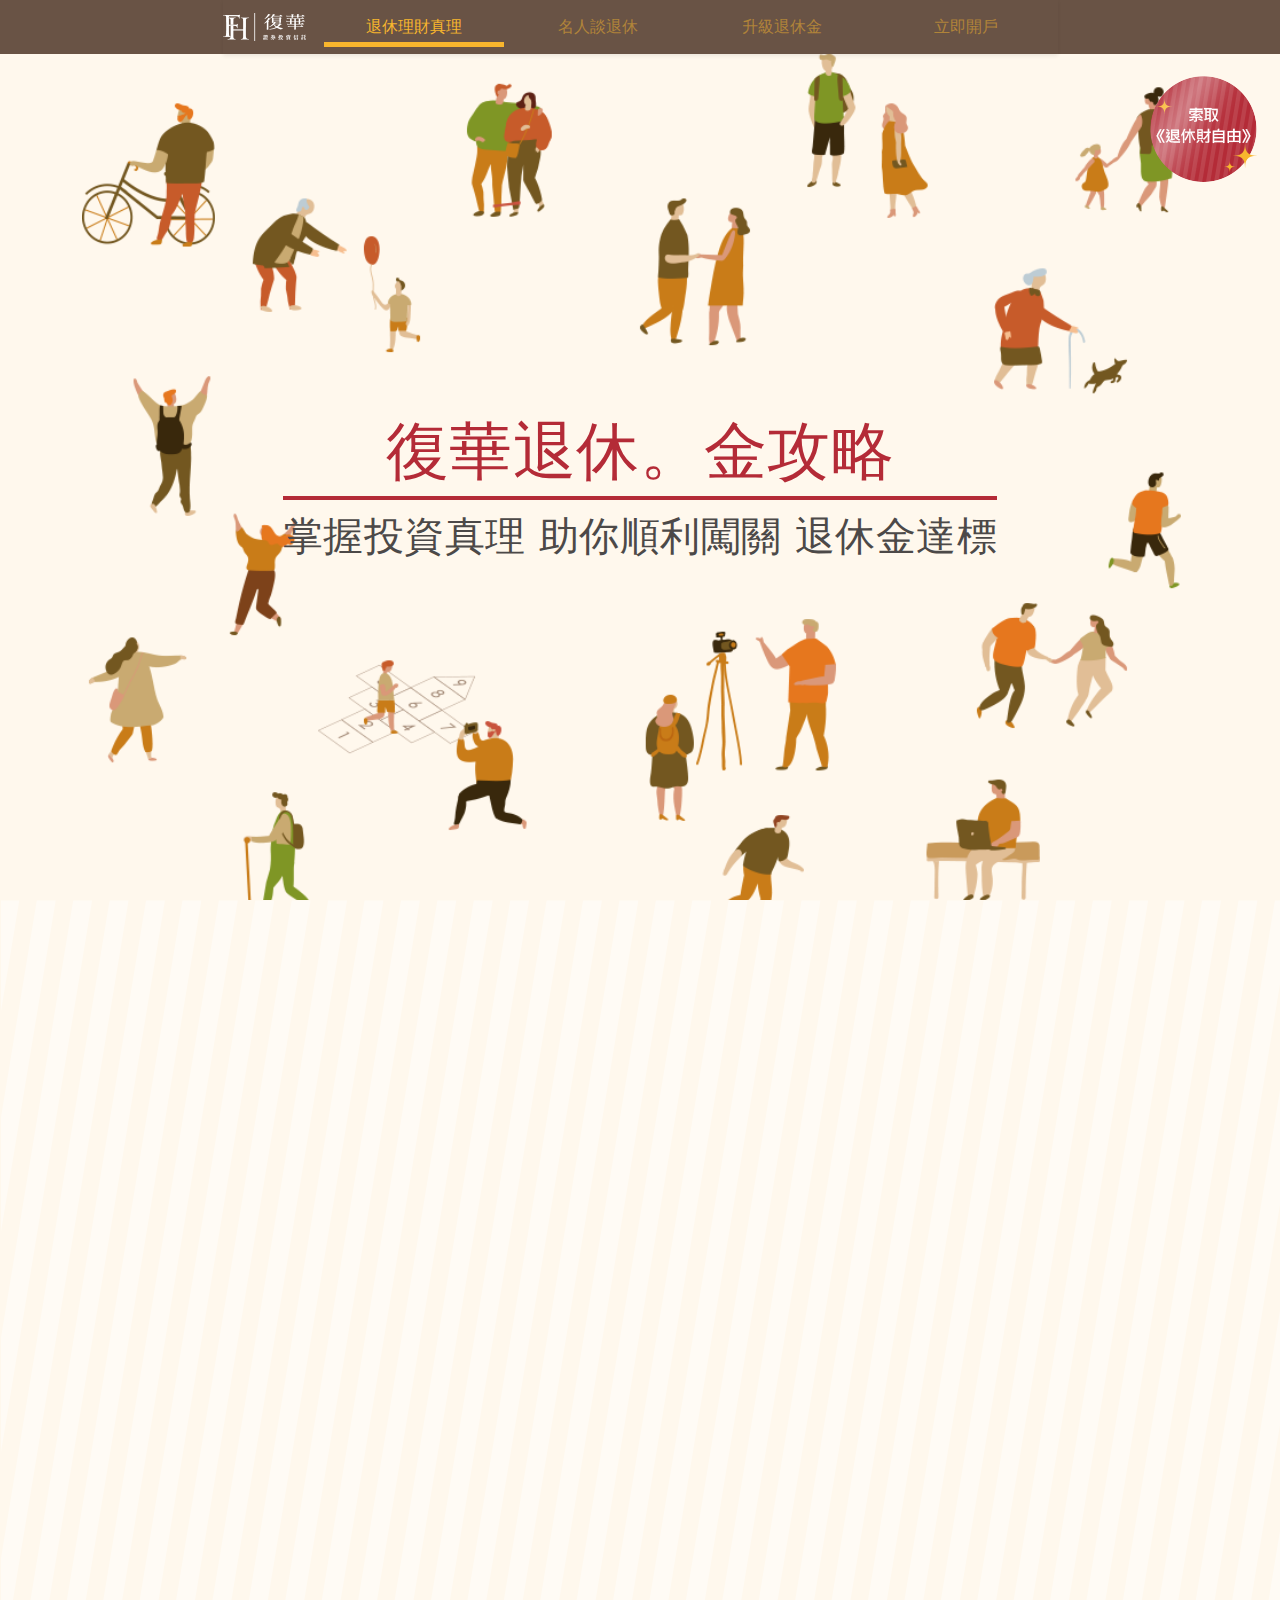
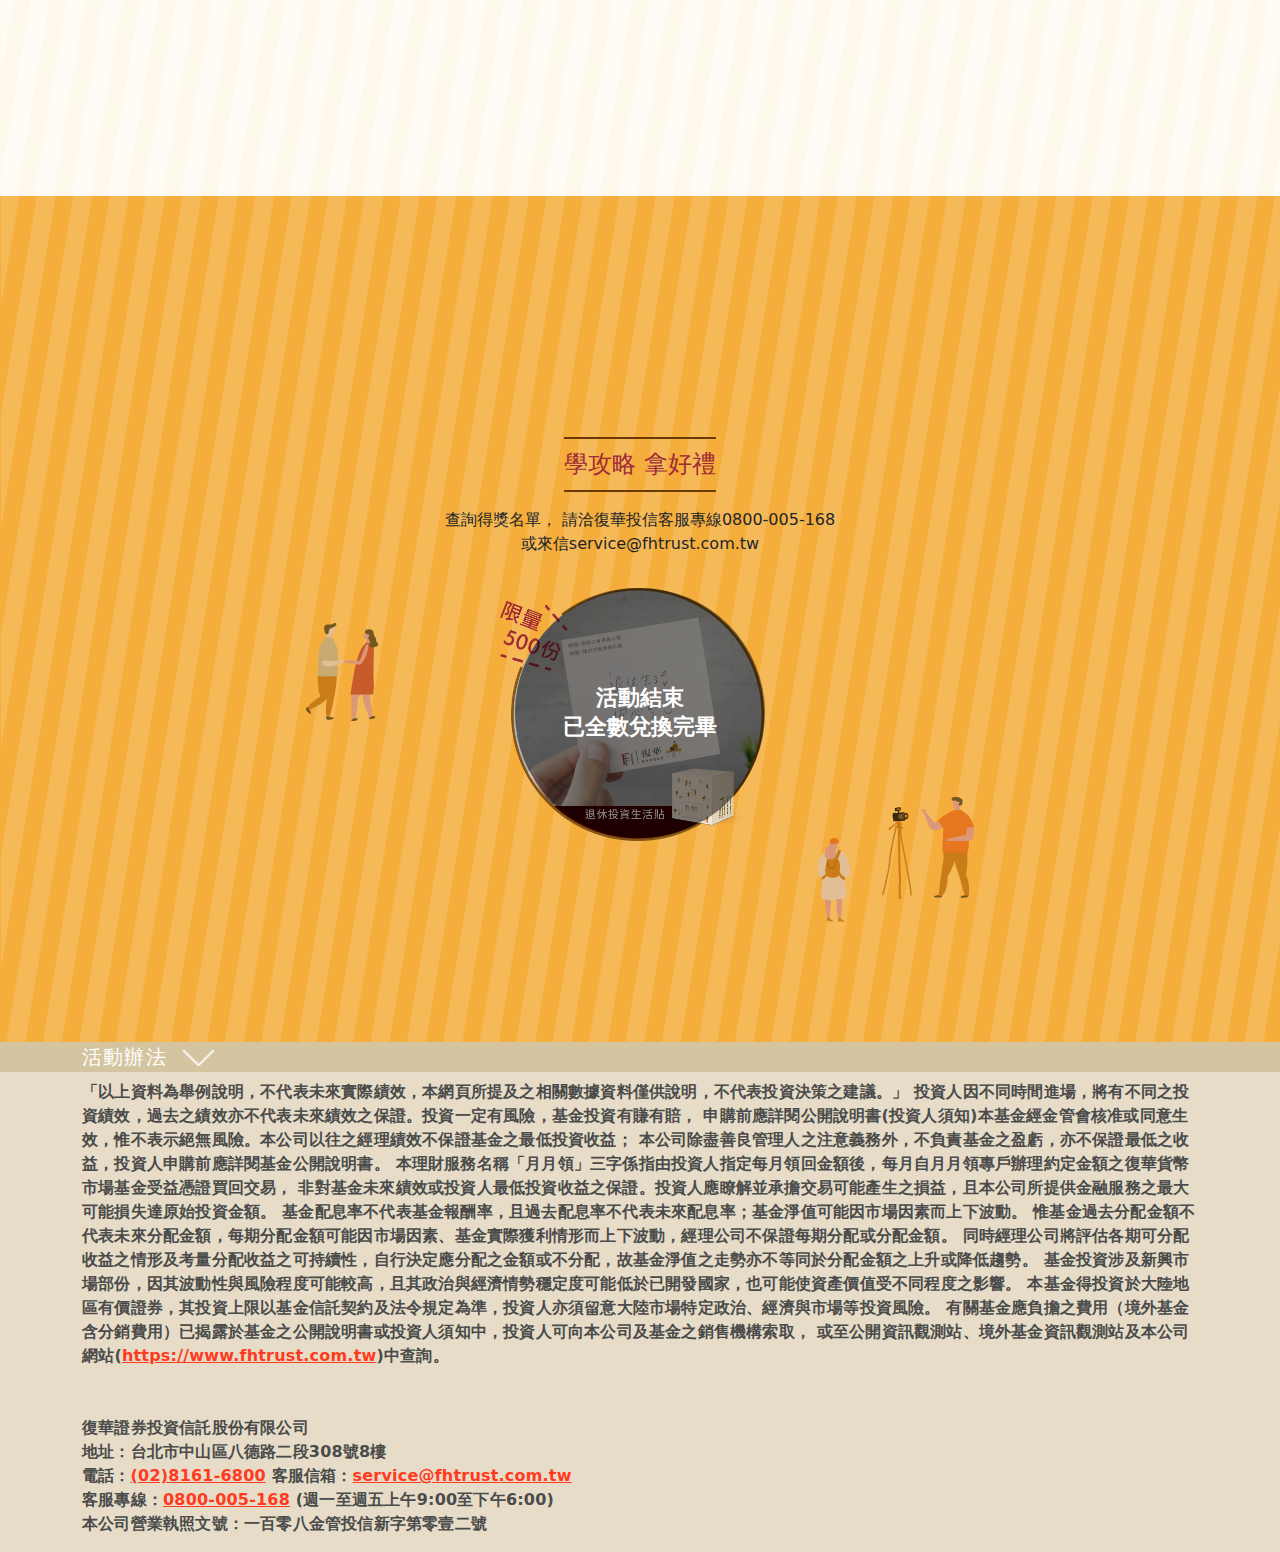
==== commit ac276958: "結束收尾修改" ====
--- a/other_demo/retire/index.html
+++ b/other_demo/retire/index.html
@@ -378,15 +378,7 @@
             </button>
           </div>
 
-          <button
-            id="Receive_btn"
-            type="button"
-            class="NormalButton d-none d-md-flex HoverEffect"
-            data-gtm-event="tips1-N"
-            onclick="headToSection('#HomeSection-3')"
-          >
-            手刀領取復華退休投資生活貼
-          </button>
+         
         </div>
       </section>
 
@@ -399,104 +391,16 @@
             <h4>學攻略 拿好禮</h4>
           </div>
           <div class="HeadLine">
-            <h5>手刀領取生活貼</h5>
-          </div>
-          <div class="HomeSectionContent d-flex flex-column align-items-center">
+            <!-- <h5>手刀領取生活貼</h5> -->
+            <p class="query_winners">
+              <span>查詢得獎名單，</span>
+              <span>請洽復華投信客服專線0800-005-168</span>
+              <span>或來信service@fhtrust.com.tw</span></p>
+          </div>
+          <div class="HomeSectionContent d-flex flex-column align-items-center finished">
+            <span>活動結束<br>已全數兌換完畢</span>
             <img src="image/NTimeNote.png?v=version" class="my-3" width="264px" />
           </div>
-          <form class="form" action="" data-gtm-form-event="tips-submit">
-            <input type="hidden" name="str4" value="A" />
-            <div class="Form Animation_scrollShow">
-              <div class="Form-header">
-                <p class="m-0">請確認資料正確，以利贈品送達</p>
-              </div>
-              <div class="Form-body">
-                <div class="Form-textField">
-                  <span>姓名</span>
-                  <input
-                    class="my-2"
-                    type="text"
-                    placeholder="請填寫中文姓名"
-                    name="name"
-                    required
-                    maxlength="20"
-                    id="awardName"
-                  />
-                  <span class="d-none">此欄位為必填</span>
-                </div>
-                <div class="Form-textField">
-                  <span>手機</span>
-                  <input
-                    class="my-2"
-                    type="text"
-                    inputmode="tel"
-                    placeholder="範例：09XXXXXXXX"
-                    name="mobile"
-                    required
-                    minlength="10"
-                    maxlength="20"
-                    id="awardMobile"
-                  />
-                  <span class="d-none">此欄位為必填</span>
-                </div>
-                <div class="Form-textField">
-                  <span>電子信箱</span>
-                  <input
-                    class="my-2"
-                    type="email"
-                    inputmode="email"
-                    placeholder=""
-                    name="email"
-                    required
-                    maxlength="50"
-                    id="awardMail"
-                  />
-                  <span class="d-none">此欄位為必填</span>
-                </div>
-                <div class="d-flex justify-content-center mt-1">
-                  <span class="d-flex align-items-center mx-2">
-                    <input
-                      type="radio"
-                      name="str2"
-                      value="Y"
-                      required
-                      id="awardClient"
-                    />
-                    <label for="awardClient">我是復華客戶</label>
-                  </span>
-                  <span class="d-flex align-items-center mx-2">
-                    <input
-                      type="radio"
-                      name="str2"
-                      value="N"
-                      id="awardPotential"
-                    />
-                    <label for="awardPotential">非復華客戶</label>
-                  </span>
-                </div>
-                <div class="d-flex justify-content-center flex-wrap">
-                  <span class="d-flex justify-content-center w-100">
-                    <input
-                      required
-                      type="checkbox"
-                      name="str3"
-                      value="Y"
-                      id="awardPrivacyCheck"
-                    />
-                    <label for="awardPrivacyCheck">
-                      我同意<a class="text-decoration-underline" href="https://www.fhtrust.com.tw/com/announce/personal_announce.html">復華個資保護法</a>
-                    </label>
-                  </span>
-                  <p class="small pb-0 d-none">此選項必勾選</p>
-                </div>
-                <div class="d-flex justify-content-center">
-                  <button type="submit" class="NormalButton HoverEffect" >
-                    確認送出
-                  </button>
-                </div>
-              </div>
-            </div>
-          </form>
         </div>
       </section>
             
--- a/other_demo/retire/css/general.css
+++ b/other_demo/retire/css/general.css
@@ -1,3 +1,4 @@
+@charset "UTF-8";
 .btn:not([class*="-outline-"]) {
   color: #FFF;
 }
@@ -12027,7 +12028,7 @@
 
 header .nav-item {
   margin: 0 2px;
-  width: 227px;
+  width: 180px;
   display: -webkit-box;
   display: -ms-flexbox;
   display: flex;
@@ -12291,6 +12292,15 @@
 @media (max-width: 767.98px) {
   .LinksTable-item {
     padding: 6px 4px;
+  }
+}
+
+@media (max-width: 360px) {
+  .LinksTable-item {
+    -webkit-box-orient: vertical;
+    -webkit-box-direction: normal;
+        -ms-flex-direction: column;
+            flex-direction: column;
   }
 }
 
@@ -12345,6 +12355,20 @@
   background-color: #a02b37;
 }
 
+.LinksTable-item a.no-open {
+  cursor: default;
+  background-color: #bbbbbb;
+  color: rgba(255, 255, 255, 0.7);
+}
+
+.LinksTable-item a.no-open img {
+  opacity: 0.7;
+}
+
+.LinksTable-item a.no-open:hover {
+  background-color: #bbbbbb;
+}
+
 .LinksTable-item h5, .LinksTable-item .h5 {
   font-size: 18px;
   font-weight: normal;
@@ -12360,15 +12384,24 @@
 }
 
 .LinksTable-item h4, .LinksTable-item .h4 {
-  font-size: 24px;
+  font-size: 22px;
   letter-spacing: 0.2px;
   color: #bb9663;
   margin: 2px 0;
 }
 
+.LinksTable-item h4 span, .LinksTable-item .h4 span {
+  display: block;
+  font-size: 17px;
+  color: #a02b37;
+}
+
 @media (max-width: 767.98px) {
   .LinksTable-item h4, .LinksTable-item .h4 {
     font-size: 14px;
+  }
+  .LinksTable-item h4 span, .LinksTable-item .h4 span {
+    font-size: 11px;
   }
 }
 
@@ -13075,6 +13108,7 @@
 @media (max-width: 767.98px) {
   #product3 .HeadLine-withFullBorder {
     margin-bottom: -24px !important;
+    padding-right: 50px;
     z-index: 2;
     margin-left: 12px;
   }
@@ -13088,9 +13122,9 @@
 
 @media (max-width: 767.98px) {
   #product3 .HeadLine-withFullBorder h3, #product3 .HeadLine-withFullBorder .h3 {
+    text-align: center;
     font-size: 18px;
     letter-spacing: 0.1px;
-    text-align: left;
     font-weight: bold;
     margin-left: 4px;
   }
@@ -13184,6 +13218,12 @@
   }
 }
 
+@media (max-width: 767.98px) {
+  #product2 .fix-width {
+    max-width: 100%;
+  }
+}
+
 #product2 .HeadLine-withFullBorder {
   padding-left: 50px;
   position: relative;
@@ -13192,7 +13232,7 @@
 
 @media (max-width: 767.98px) {
   #product2 .HeadLine-withFullBorder {
-    margin-left: 16px;
+    margin: 0 auto;
   }
 }
 
@@ -13244,12 +13284,30 @@
     font-size: 14px;
     line-height: 23px;
     letter-spacing: 0.8px;
-    margin-bottom: 6px;
+    text-align: center;
+    margin: 6px auto;
+    margin-top: 0px;
   }
 }
 
 #product2 img.d-none.d-md-block {
   width: 580px;
+}
+
+#product2 .form_7 img {
+  padding: 20px 10px;
+  background-color: #ffe6ba;
+  border-radius: 10px;
+}
+
+@media (max-width: 767px) {
+  #product2 .form_7 img {
+    padding: 0px;
+    border-radius: 0px;
+    position: relative;
+    left: -0.75rem;
+    width: 100vw !important;
+  }
 }
 
 @media (max-width: 767.98px) {
@@ -13295,6 +13353,13 @@
 #product1 .FormNote p {
   font-size: 10px;
   color: #4c4948;
+}
+
+@media (max-width: 767.98px) {
+  #product1 .LinksTable {
+    width: 90%;
+    margin: 0 auto;
+  }
 }
 
 @media (max-width: 767.98px) {
@@ -13618,7 +13683,7 @@
 }
 
 #kol .Slides[active-item="1"] .Slides-item:first-of-type {
-  left: calc(50% - 355px);
+  left: calc(50% - 430px);
 }
 
 @media (max-width: 991px) {
@@ -13729,6 +13794,10 @@
   #kol .Slides[active-item="3"] .Slides-item:nth-of-type(4) {
     left: 200vw;
   }
+}
+
+#kol .Slides[active-item="3"] #Slides_next {
+  display: none;
 }
 
 #kol .Slides-item {
@@ -13782,6 +13851,11 @@
   }
 }
 
+#kol + #product3 {
+  min-height: initial;
+  padding-bottom: 60px;
+}
+
 .story-box {
   width: 100%;
   background-color: #ffe6ba;
@@ -13843,7 +13917,7 @@
     font-size: 5vw;
   }
   .story-box .story-header .story-title .story-subTitle {
-    font-size: 4vw;
+    font-size: 4.2vw;
   }
 }
 
@@ -13853,7 +13927,7 @@
 }
 
 .story-box.story1 .story-body {
-  width: 710px;
+  width: 860px;
 }
 
 @media (max-width: 991px) {
@@ -13959,7 +14033,37 @@
 .story-box .story-body p {
   color: #695345;
   font-size: 18px;
-  font-weight: bold;
+  font-weight: 600;
+}
+
+.story-box .story-body ul {
+  list-style: none;
+  color: #695345;
+  font-size: 18px;
+  font-weight: 600;
+  padding-left: 1rem;
+}
+
+.story-box .story-body ul li::before {
+  content: "＊";
+  font-size: 0.9rem;
+  vertical-align: text-top;
+  margin-left: -1rem;
+  font-family: cursive;
+}
+
+.story-box .story-body ul .hideBr {
+  display: none;
+}
+
+@media (max-width: 767px) {
+  .story-box .story-body ul {
+    padding: 0 1rem;
+    padding-left: 2rem;
+  }
+  .story-box .story-body ul .hideBr {
+    display: block;
+  }
 }
 
 .story-box .story-body .part-title {
@@ -13970,8 +14074,8 @@
 }
 
 .story-box .story-body .part-disclaimer {
-  font-weight: bold;
-  color: #3e2c20;
+  font-weight: 900;
+  color: #000;
 }
 
 .story-box .story-body .mr_market_table {
@@ -14022,7 +14126,7 @@
 .story-box .story-body .table_supplement {
   width: 100%;
   max-width: 600px;
-  font-size: 8px;
+  font-size: 10px;
   margin: 0.5rem auto;
 }
 
@@ -14034,14 +14138,62 @@
     font-size: 12px;
   }
   .story-box .story-body p {
-    font-size: 13px;
+    font-size: 17px;
+    padding: 0 1rem;
   }
   .story-box .story-body .part-title {
-    font-size: 15px;
+    font-size: 17px;
   }
   .story-box .story-body .mr_market_table tbody tr td, .story-box .story-body .mr_market_table tbody tr th, .story-box .story-body .mr_market_table thead tr td, .story-box .story-body .mr_market_table thead tr th {
     font-size: 13px;
     padding: 0.5rem;
   }
 }
+
+.query_winners span {
+  display: inline-block;
+}
+
+.finished {
+  position: relative;
+}
+
+.finished span {
+  display: -webkit-box;
+  display: -ms-flexbox;
+  display: flex;
+  -webkit-box-pack: center;
+      -ms-flex-pack: center;
+          justify-content: center;
+  -webkit-box-align: center;
+      -ms-flex-align: center;
+          align-items: center;
+  text-align: center;
+  position: absolute;
+  z-index: 10;
+  width: 250px;
+  height: 250px;
+  border-radius: 50%;
+  background-color: rgba(0, 0, 0, 0.5);
+  margin: 16px;
+  color: #fff;
+  font-weight: bold;
+  font-size: 22px;
+  line-height: 1.3;
+}
+
+@media (max-width: 767.98px) {
+  .finished span {
+    width: 330px;
+    height: 330px;
+  }
+}
+
+@media (max-width: 450px) {
+  .finished span {
+    width: 73vw;
+    height: 73vw;
+    font-size: 18px;
+  }
+}
 /*# sourceMappingURL=general.css.map */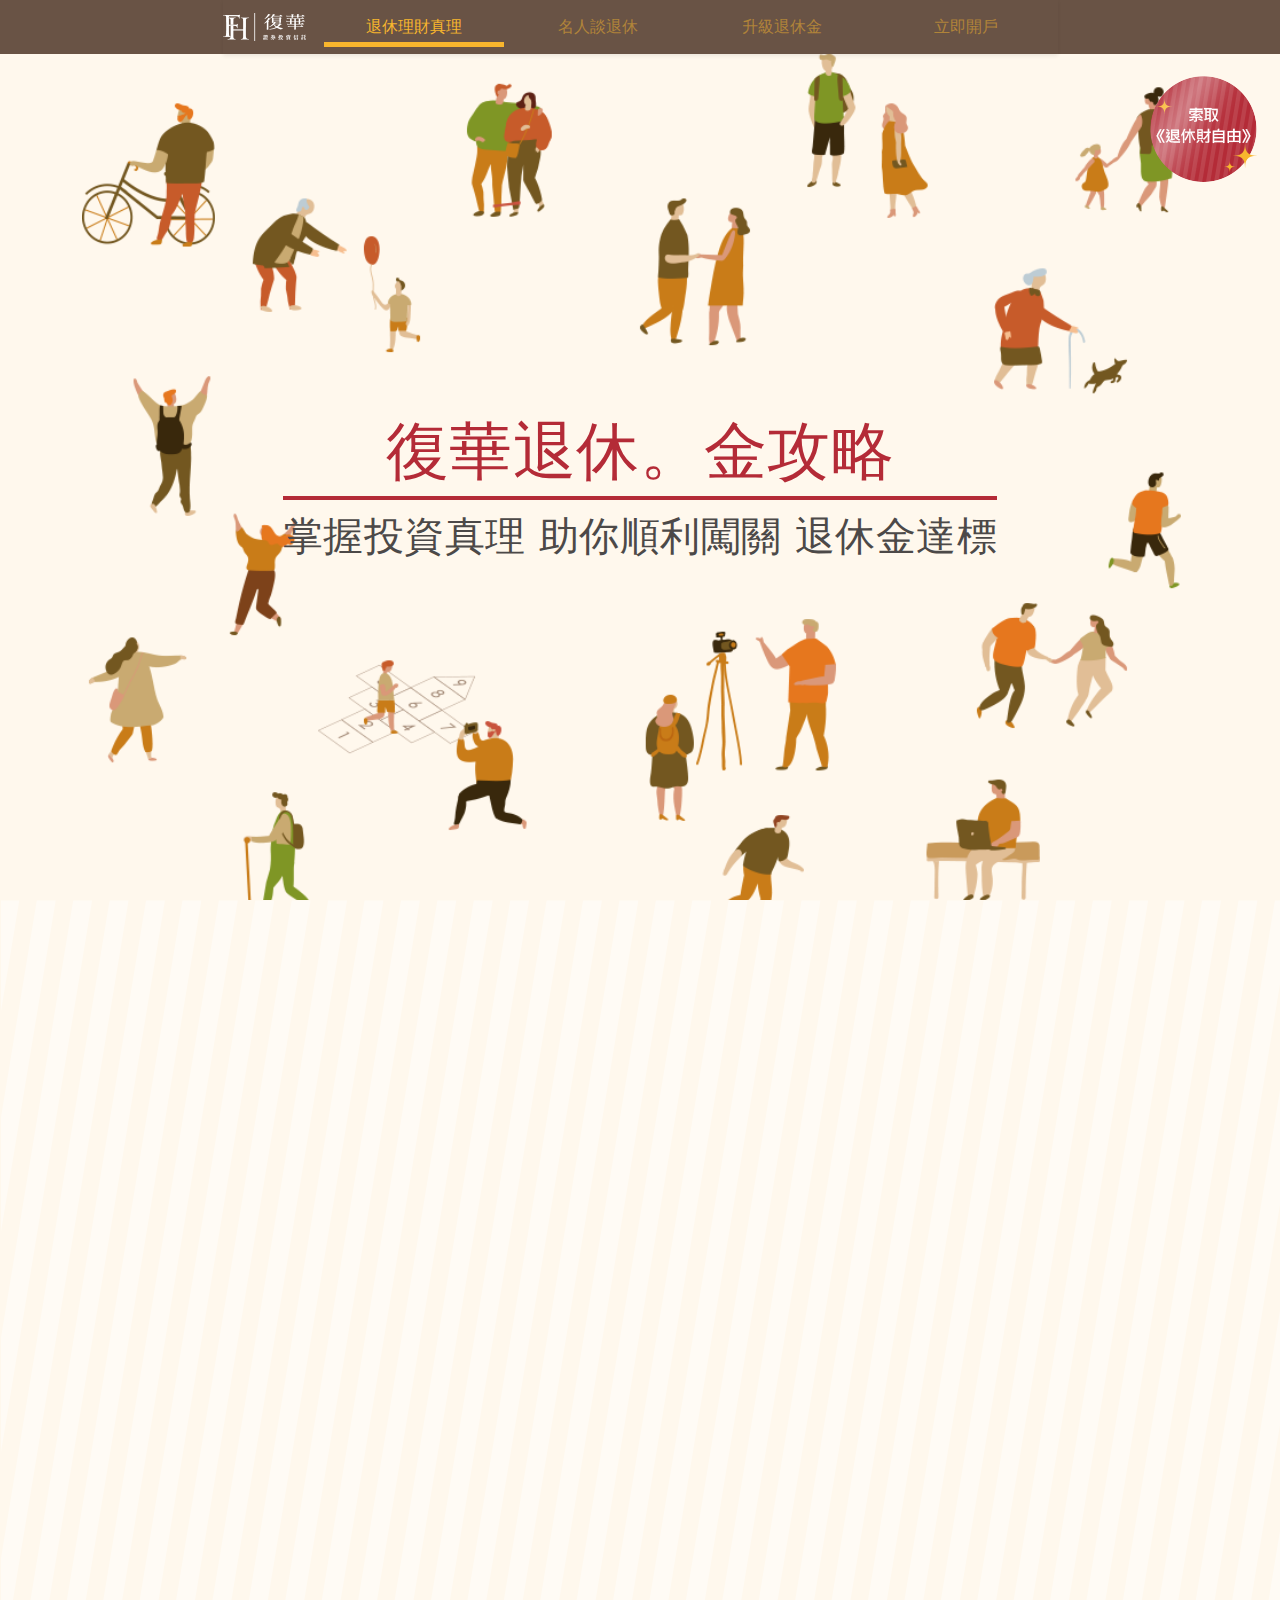
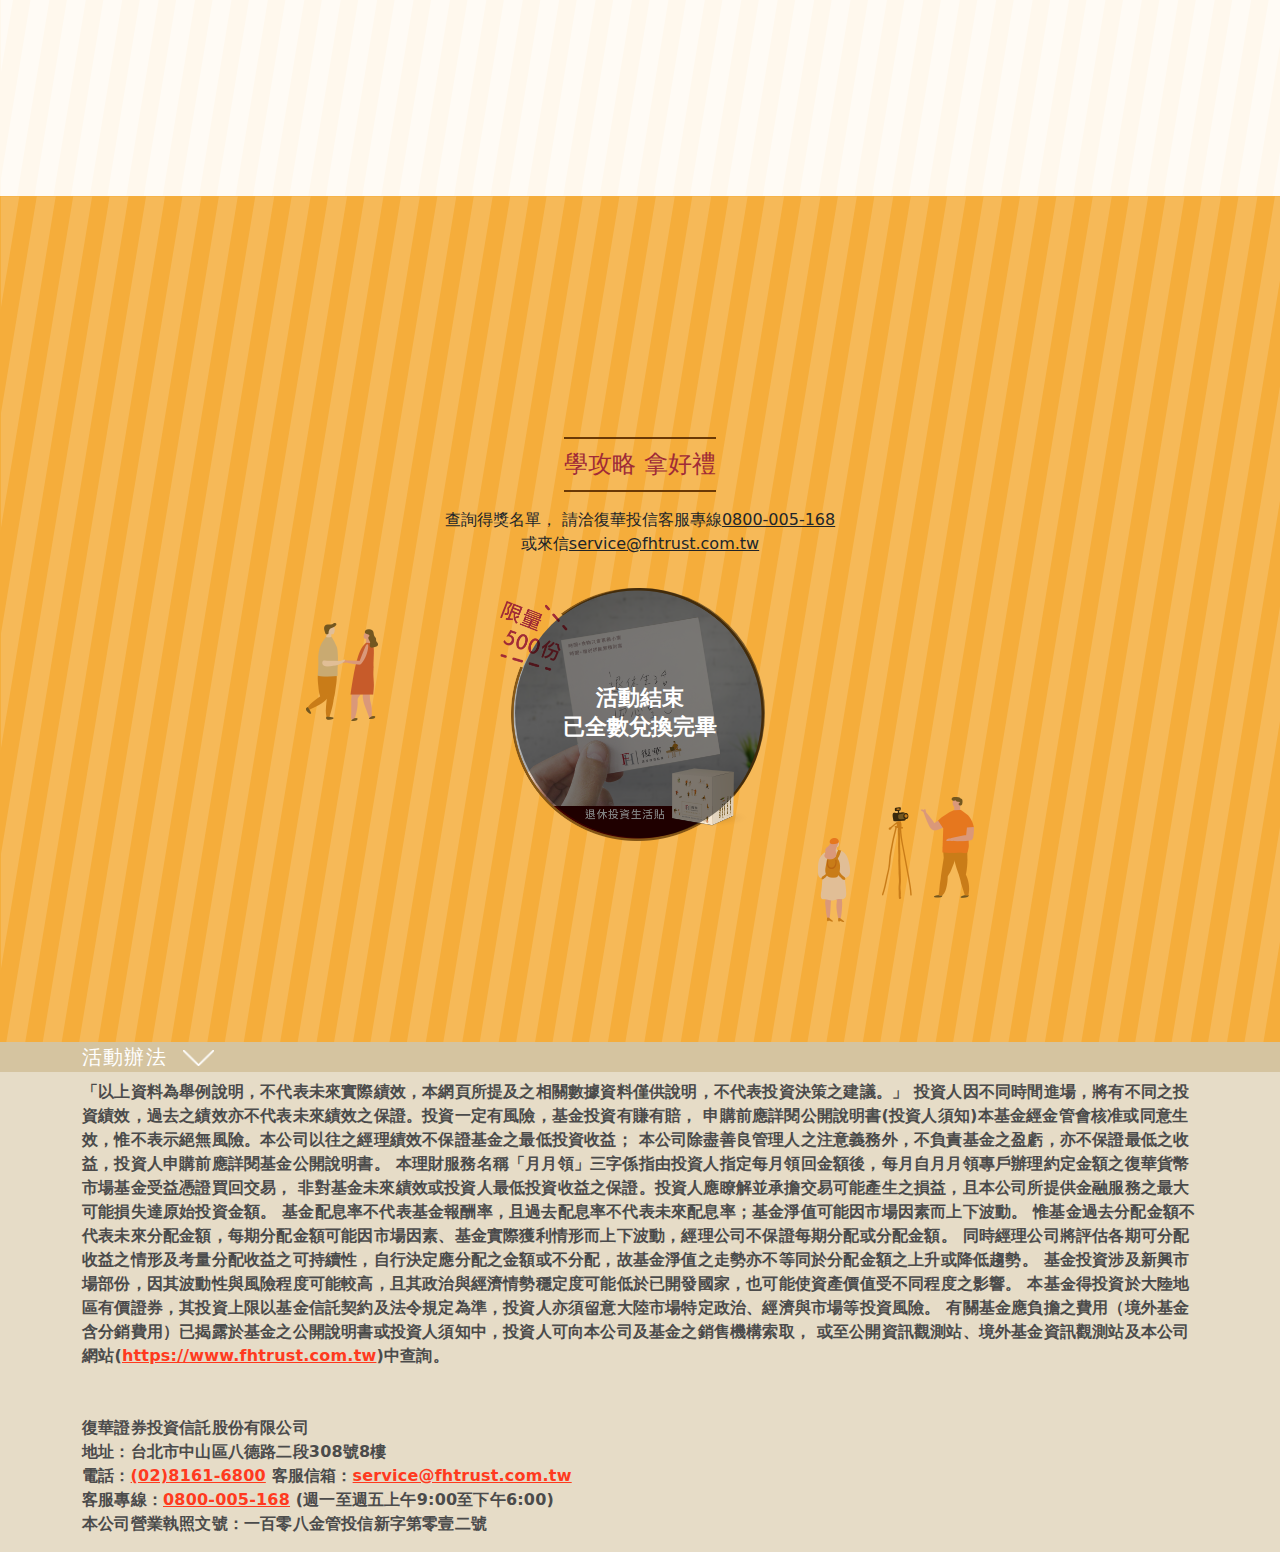
==== commit d71aeb11: "add mail&phone link" ====
--- a/other_demo/retire/index.html
+++ b/other_demo/retire/index.html
@@ -108,7 +108,6 @@
       <img src="image/floatingButton.png?v=version" />
     </button>
     <button type="button" id="FAB_mobile" class="d-flex d-md-none flex-nowrap">
-      <img src="image/floatingButton-left.png" id="Receive_mobile_btn" data-gtm-event="tips1-N" onclick="headToSection('#HomeSection-3')" />
       <img src="image/floatingButton-right.png" data-gtm-event="float-request-tips" onclick="toggleDialog()"/>
     </button>
 
@@ -394,8 +393,8 @@
             <!-- <h5>手刀領取生活貼</h5> -->
             <p class="query_winners">
               <span>查詢得獎名單，</span>
-              <span>請洽復華投信客服專線0800-005-168</span>
-              <span>或來信service@fhtrust.com.tw</span></p>
+              <span>請洽復華投信客服專線<a href="tel:+886-0800005168">0800-005-168</a></span>
+              <span>或來信<a href="mailto:service@fhtrust.com.tw">service@fhtrust.com.tw</a> </span></p>
           </div>
           <div class="HomeSectionContent d-flex flex-column align-items-center finished">
             <span>活動結束<br>已全數兌換完畢</span>
--- a/other_demo/retire/css/general.css
+++ b/other_demo/retire/css/general.css
@@ -13410,7 +13410,6 @@
 @media (max-width: 767.98px) {
   #HomeSection-3 .HomeSectionContent img {
     width: 80%;
-    margin-left: -8px;
   }
 }
 
@@ -14152,6 +14151,10 @@
 
 .query_winners span {
   display: inline-block;
+}
+
+.query_winners span a {
+  color: #212529;
 }
 
 .finished {
@@ -14174,7 +14177,6 @@
   width: 250px;
   height: 250px;
   border-radius: 50%;
-  background-color: rgba(0, 0, 0, 0.5);
   margin: 16px;
   color: #fff;
   font-weight: bold;
@@ -14186,14 +14188,50 @@
   .finished span {
     width: 330px;
     height: 330px;
+    margin-left: 8px;
   }
 }
 
 @media (max-width: 450px) {
   .finished span {
-    width: 73vw;
-    height: 73vw;
+    width: 75%;
+    height: 90%;
     font-size: 18px;
   }
 }
+
+.finished::after {
+  content: "";
+  display: block;
+  width: 250px;
+  height: 250px;
+  border-radius: 50%;
+  background-color: rgba(0, 0, 0, 0.5);
+  position: absolute;
+  z-index: 1;
+  top: 16px;
+}
+
+@media (max-width: 767.98px) {
+  .finished::after {
+    width: 77%;
+    padding-bottom: 75%;
+    margin-left: 8px;
+    margin-right: 8px;
+  }
+}
+
+@media (max-width: 450px) {
+  .finished::after {
+    width: 77%;
+    height: 90%;
+    font-size: 18px;
+  }
+}
+
+@media (max-width: 767.98px) {
+  #HomeSection-3 .HomeSectionContent img {
+    margin-left: 0;
+  }
+}
 /*# sourceMappingURL=general.css.map */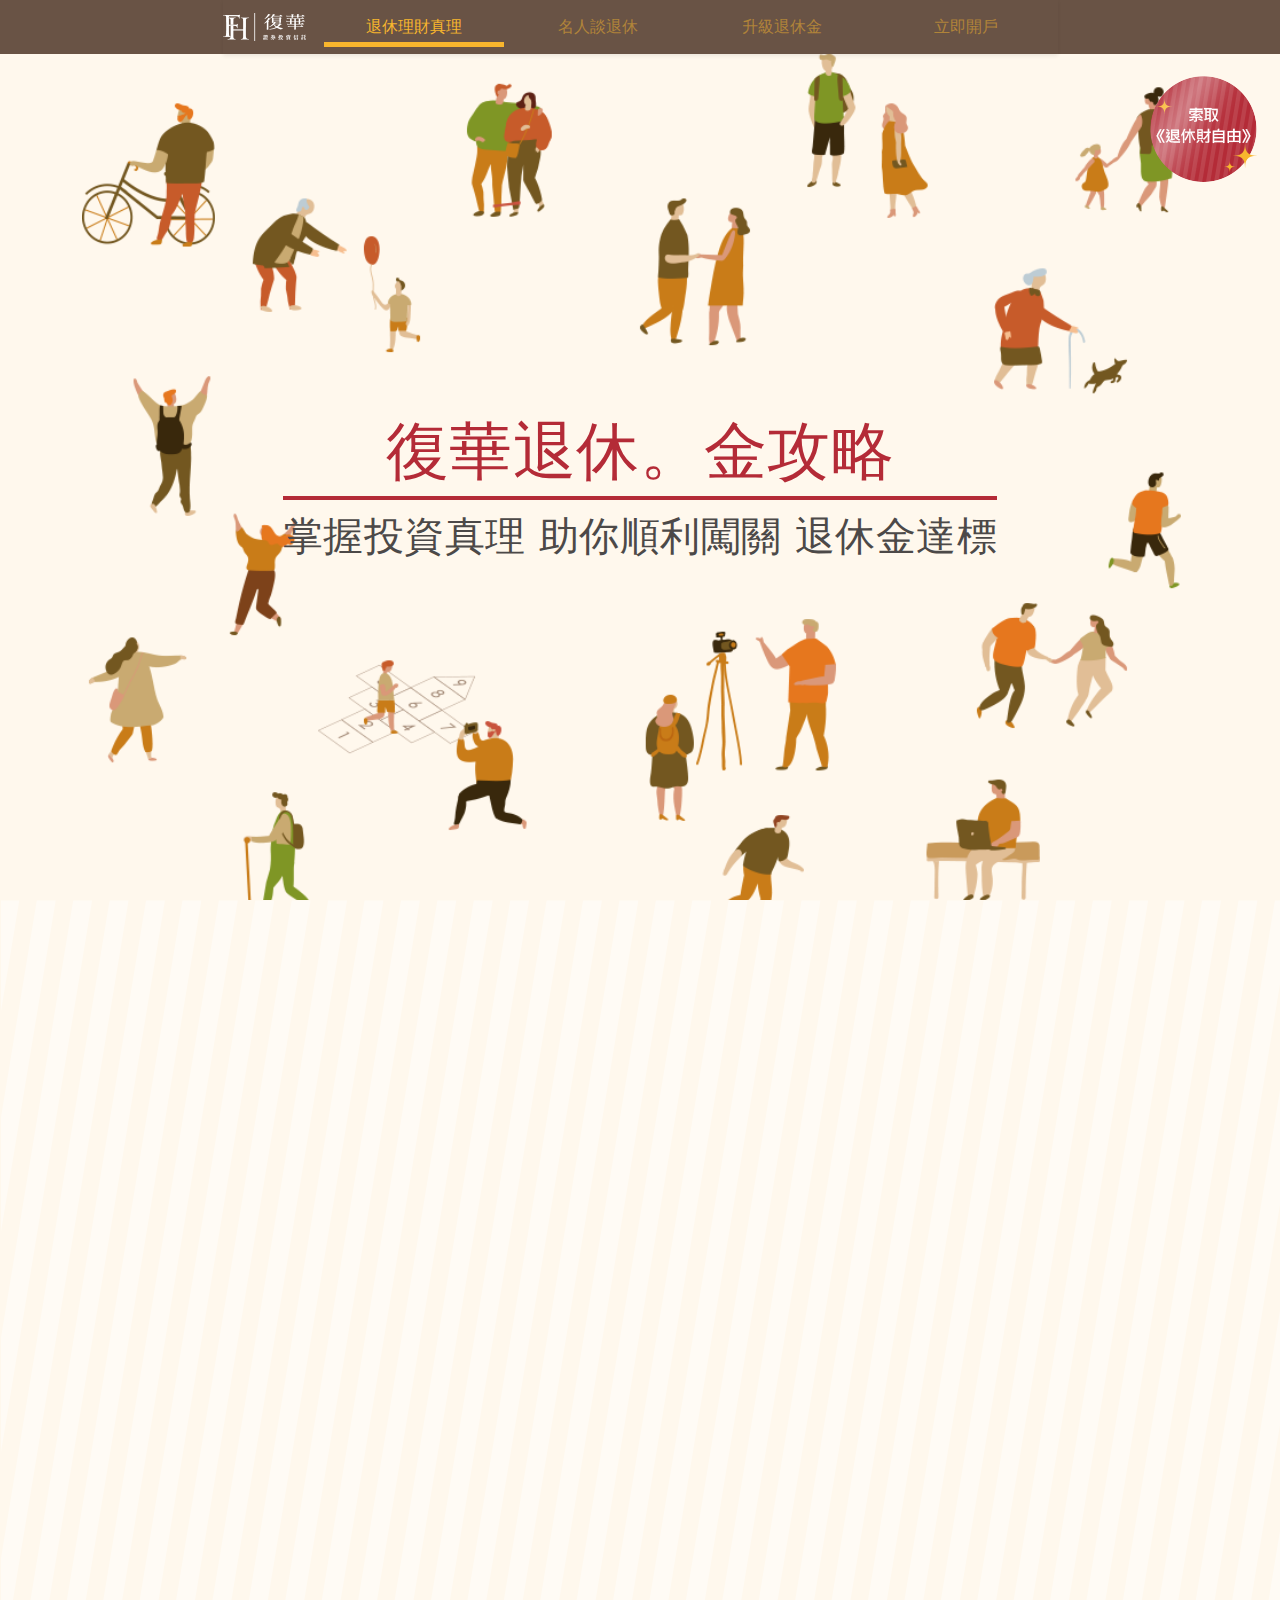
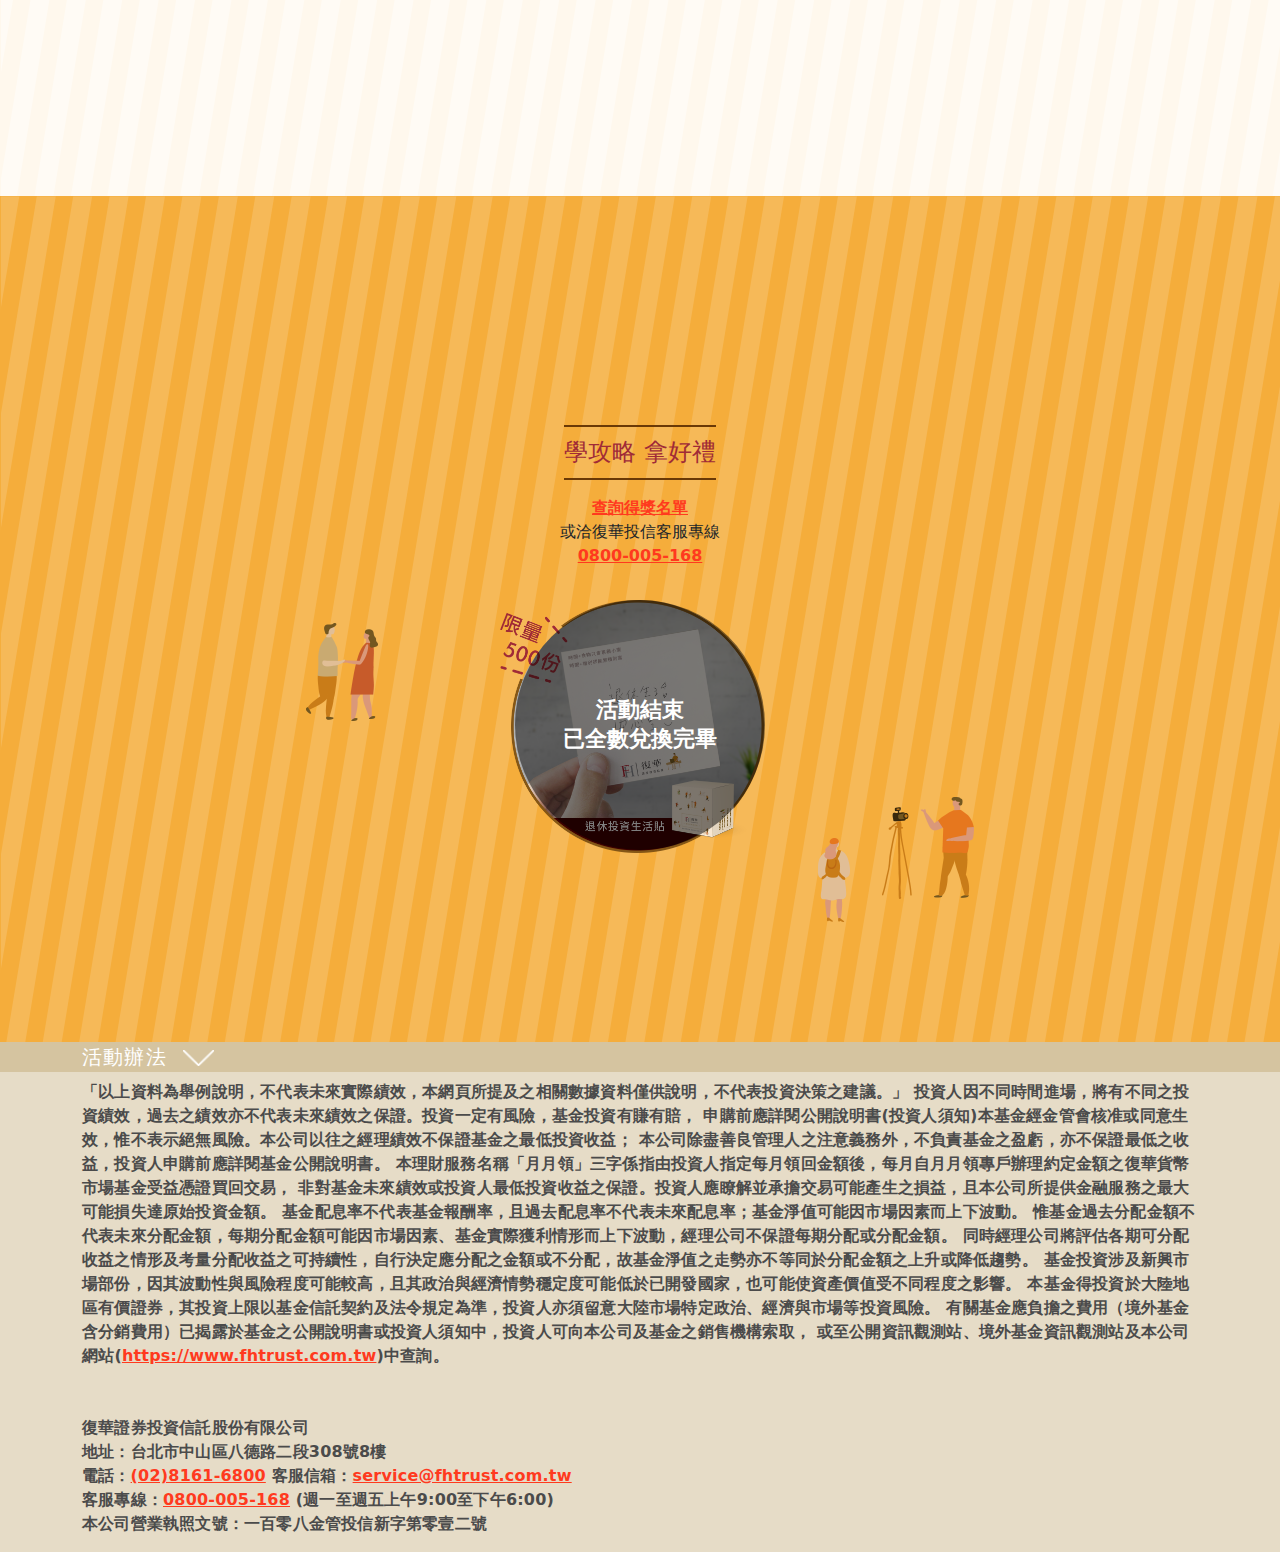
==== commit 9a64c9ff: "文字更新" ====
--- a/other_demo/retire/index.html
+++ b/other_demo/retire/index.html
@@ -392,9 +392,9 @@
           <div class="HeadLine">
             <!-- <h5>手刀領取生活貼</h5> -->
             <p class="query_winners">
-              <span>查詢得獎名單，</span>
-              <span>請洽復華投信客服專線<a href="tel:+886-0800005168">0800-005-168</a></span>
-              <span>或來信<a href="mailto:service@fhtrust.com.tw">service@fhtrust.com.tw</a> </span></p>
+              <span><a href="javascript:void(0)" target="_blank">查詢得獎名單</a></span><br>
+              <span>或洽復華投信客服專線<br>
+                <a href="tel:+886-0800005168">0800-005-168</a></span>
           </div>
           <div class="HomeSectionContent d-flex flex-column align-items-center finished">
             <span>活動結束<br>已全數兌換完畢</span>
--- a/other_demo/retire/css/general.css
+++ b/other_demo/retire/css/general.css
@@ -14154,7 +14154,7 @@
 }
 
 .query_winners span a {
-  color: #212529;
+  font-weight: bold;
 }
 
 .finished {
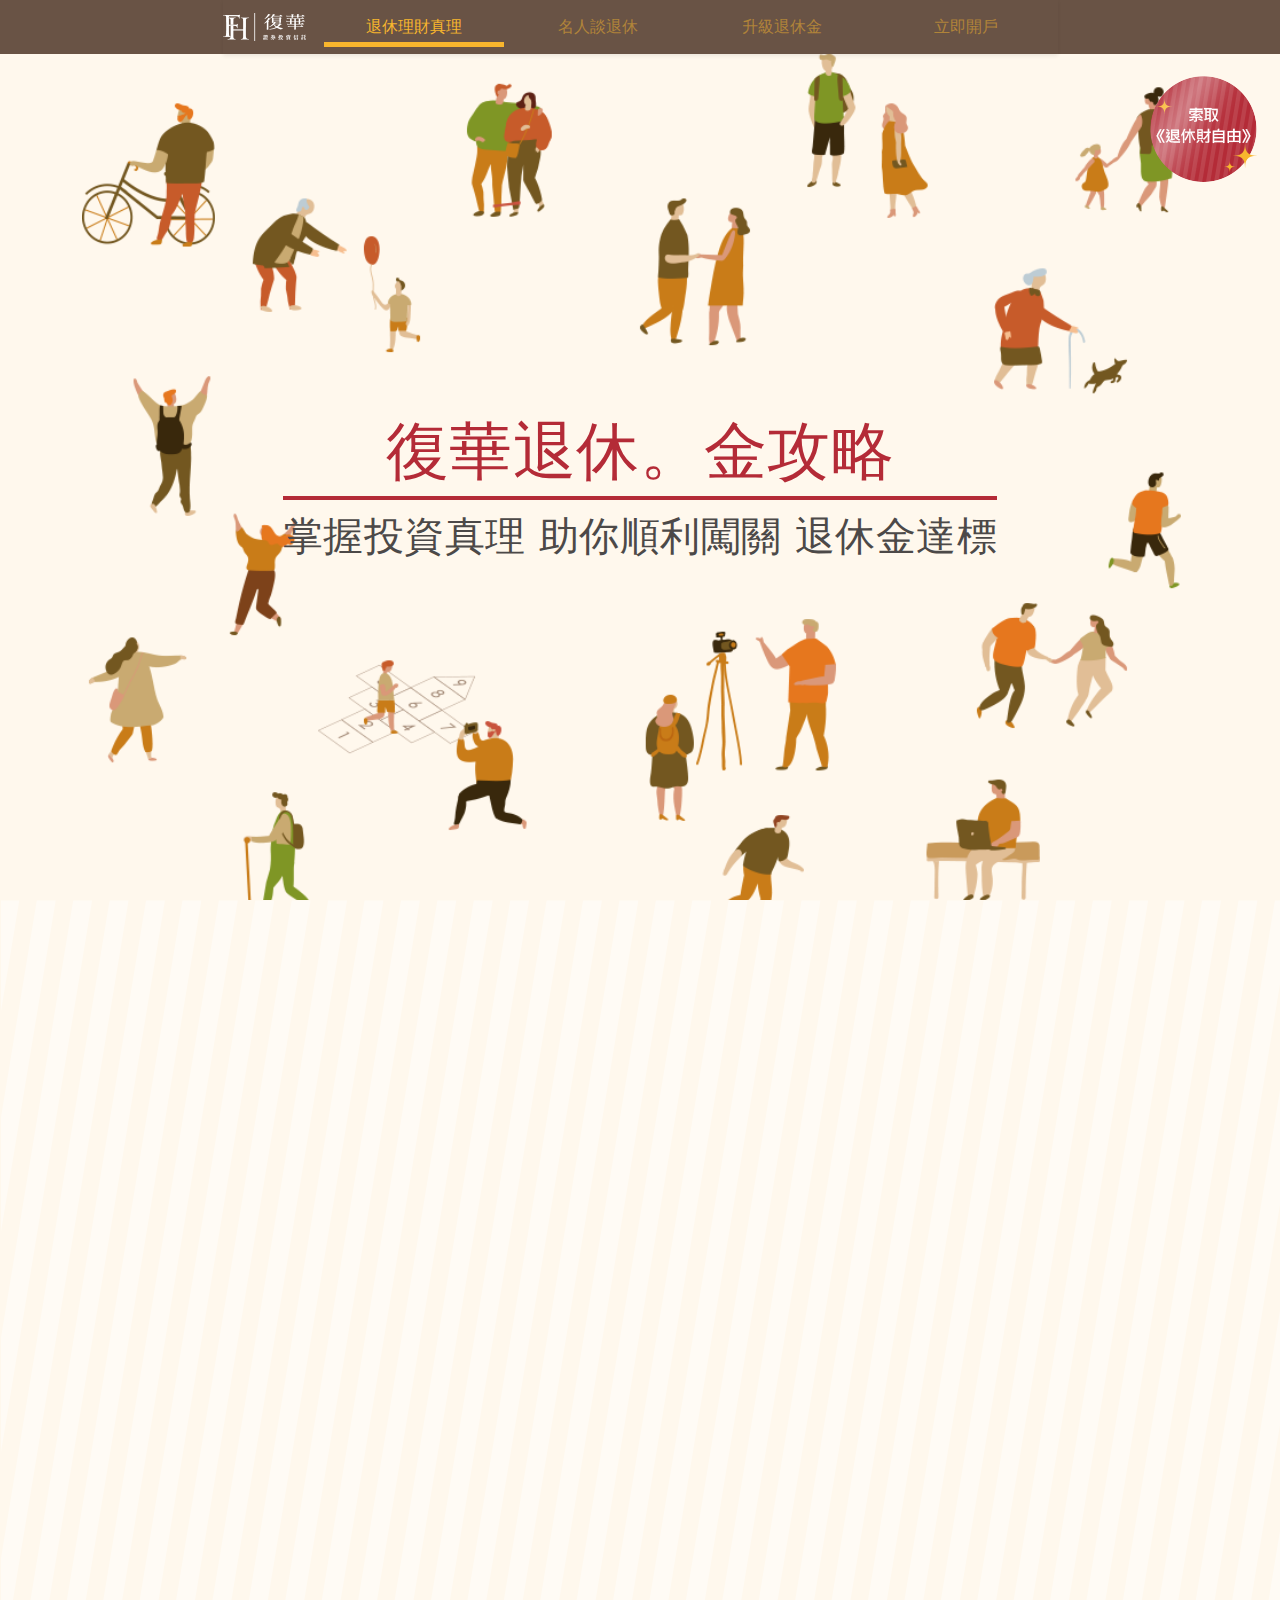
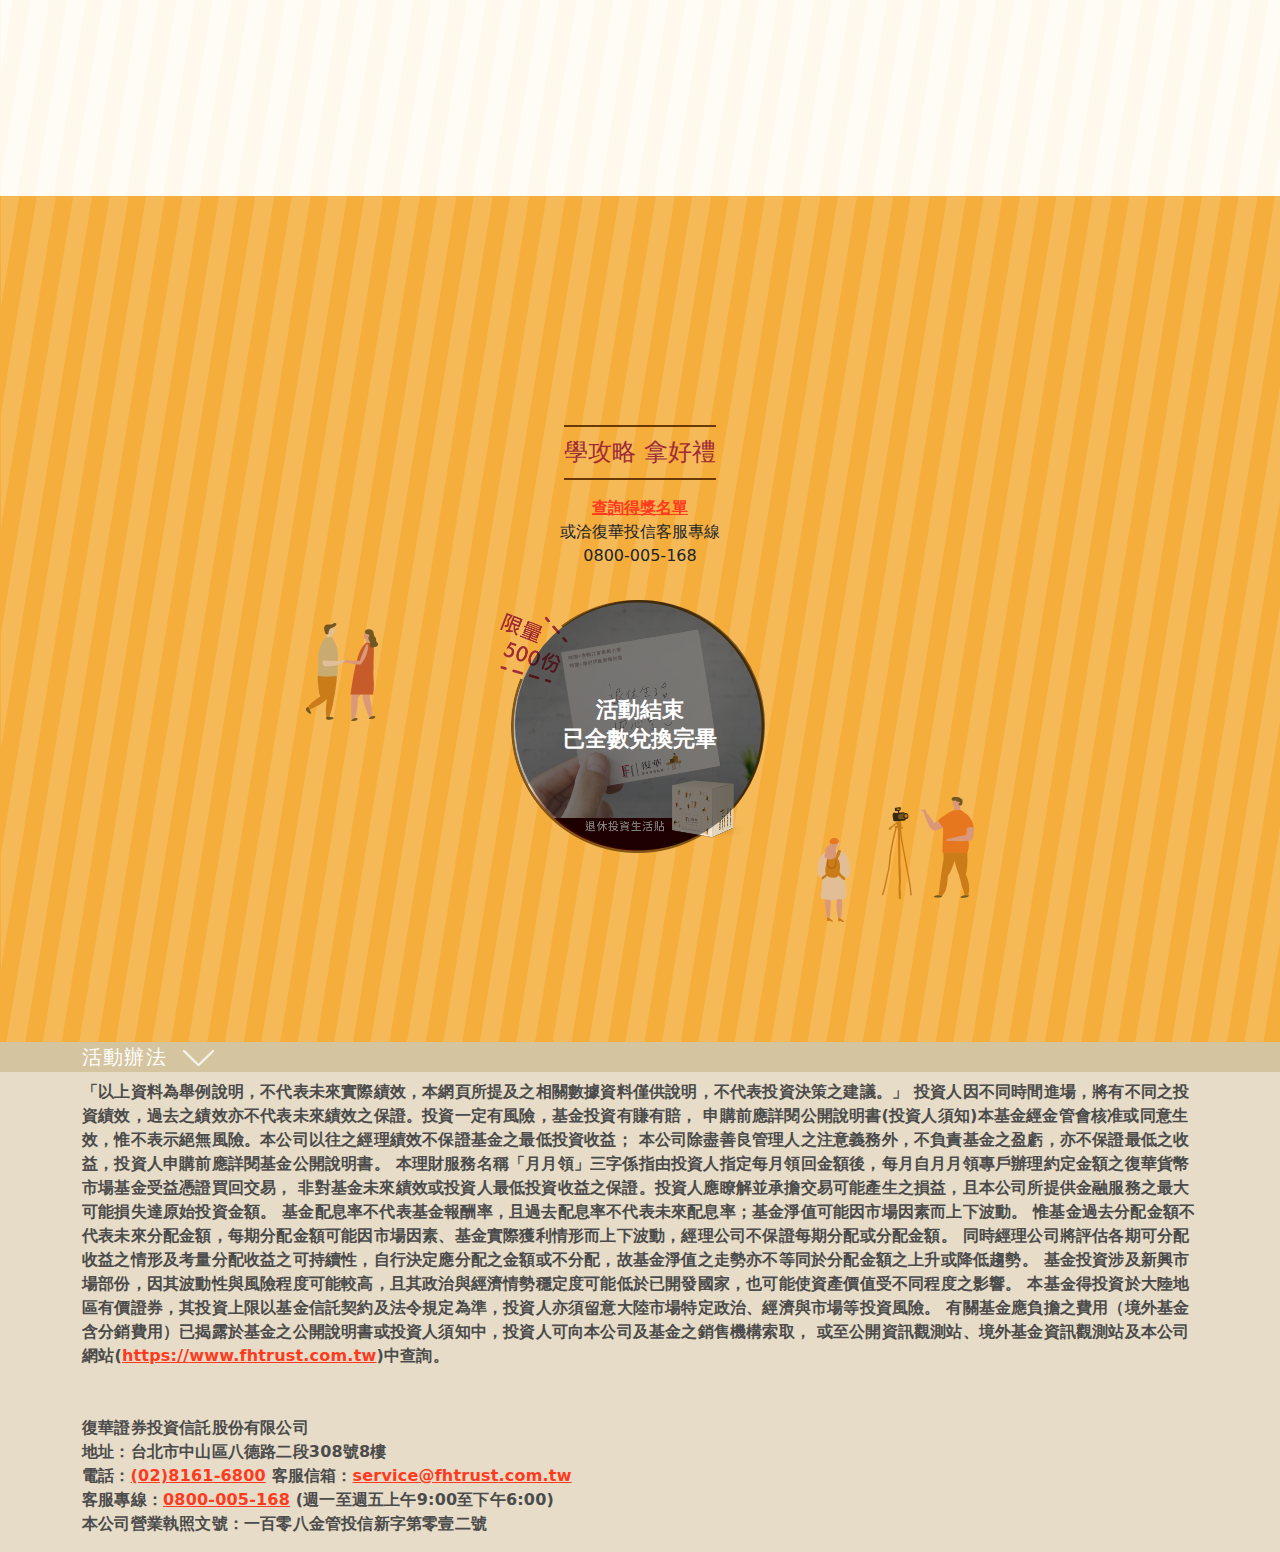
==== commit 2892dc9f: "移除電話連結" ====
--- a/other_demo/retire/index.html
+++ b/other_demo/retire/index.html
@@ -394,7 +394,7 @@
             <p class="query_winners">
               <span><a href="javascript:void(0)" target="_blank">查詢得獎名單</a></span><br>
               <span>或洽復華投信客服專線<br>
-                <a href="tel:+886-0800005168">0800-005-168</a></span>
+                0800-005-168</span>
           </div>
           <div class="HomeSectionContent d-flex flex-column align-items-center finished">
             <span>活動結束<br>已全數兌換完畢</span>
